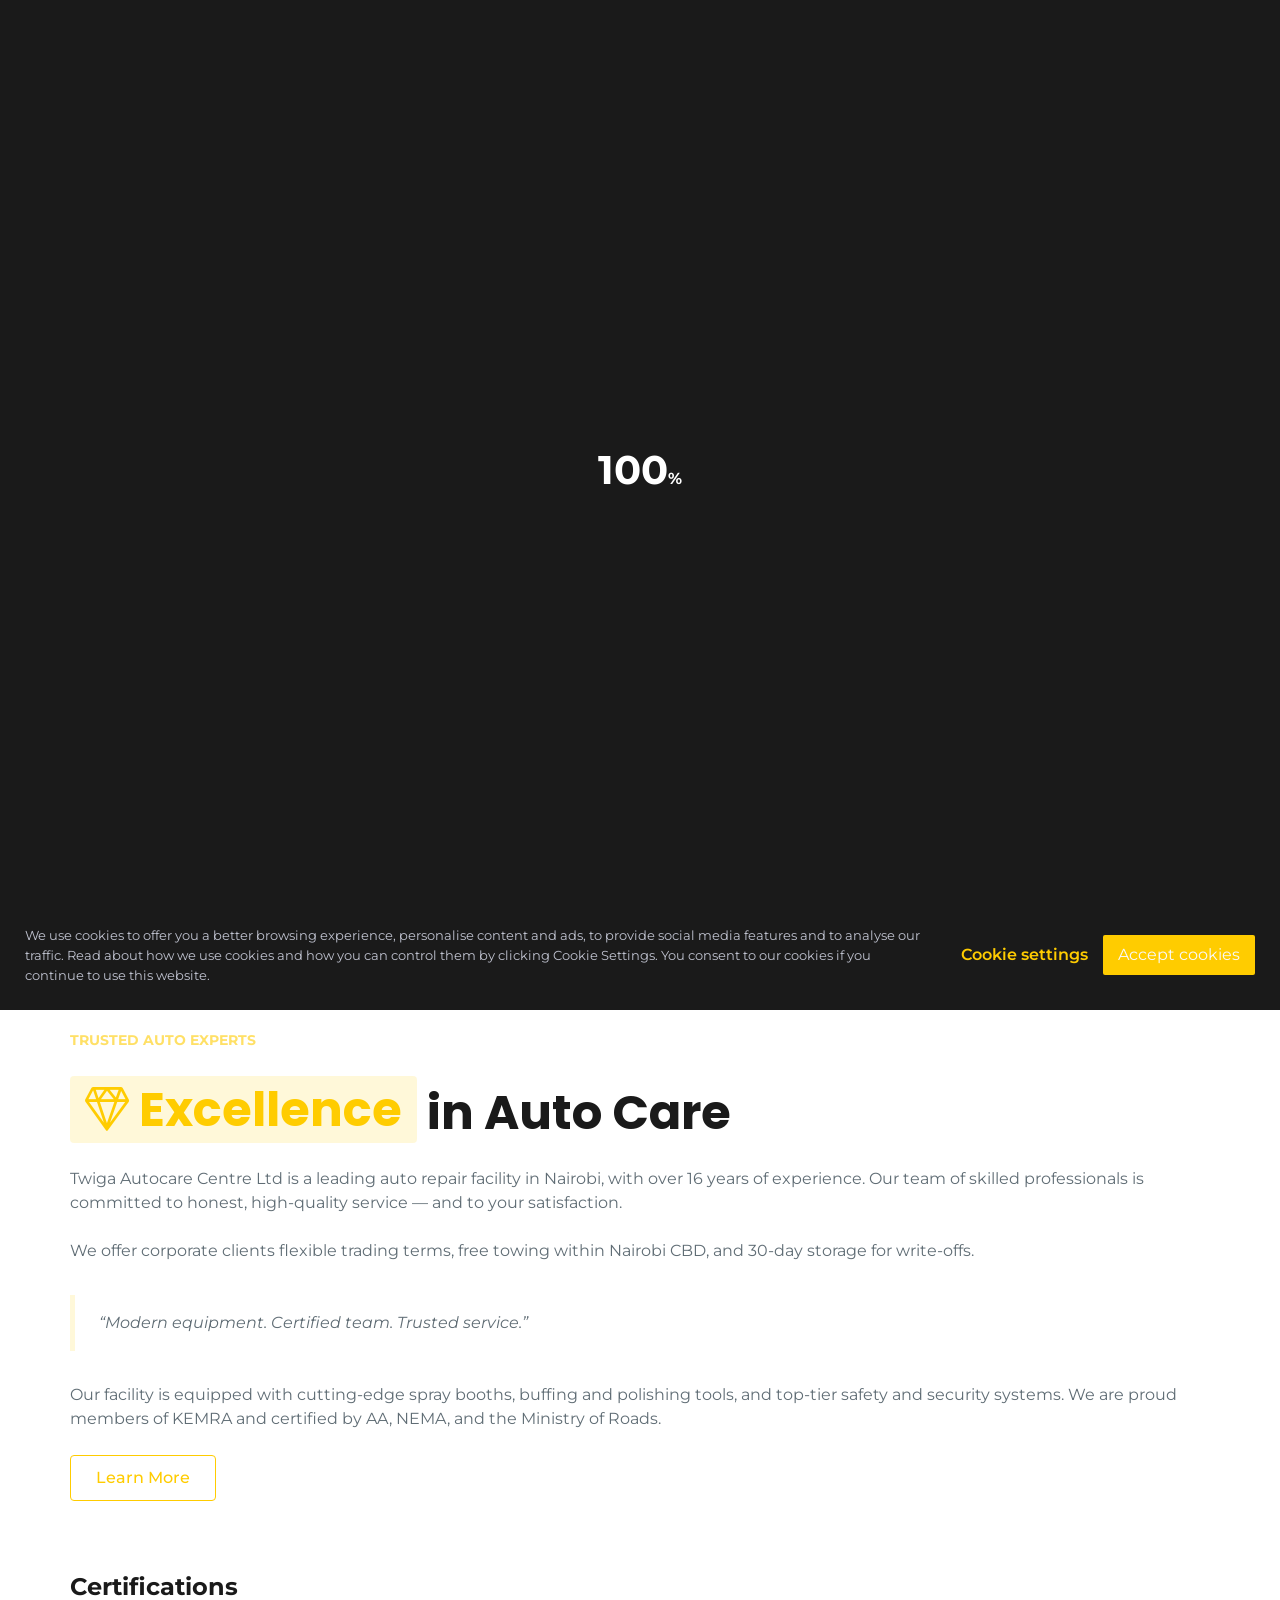
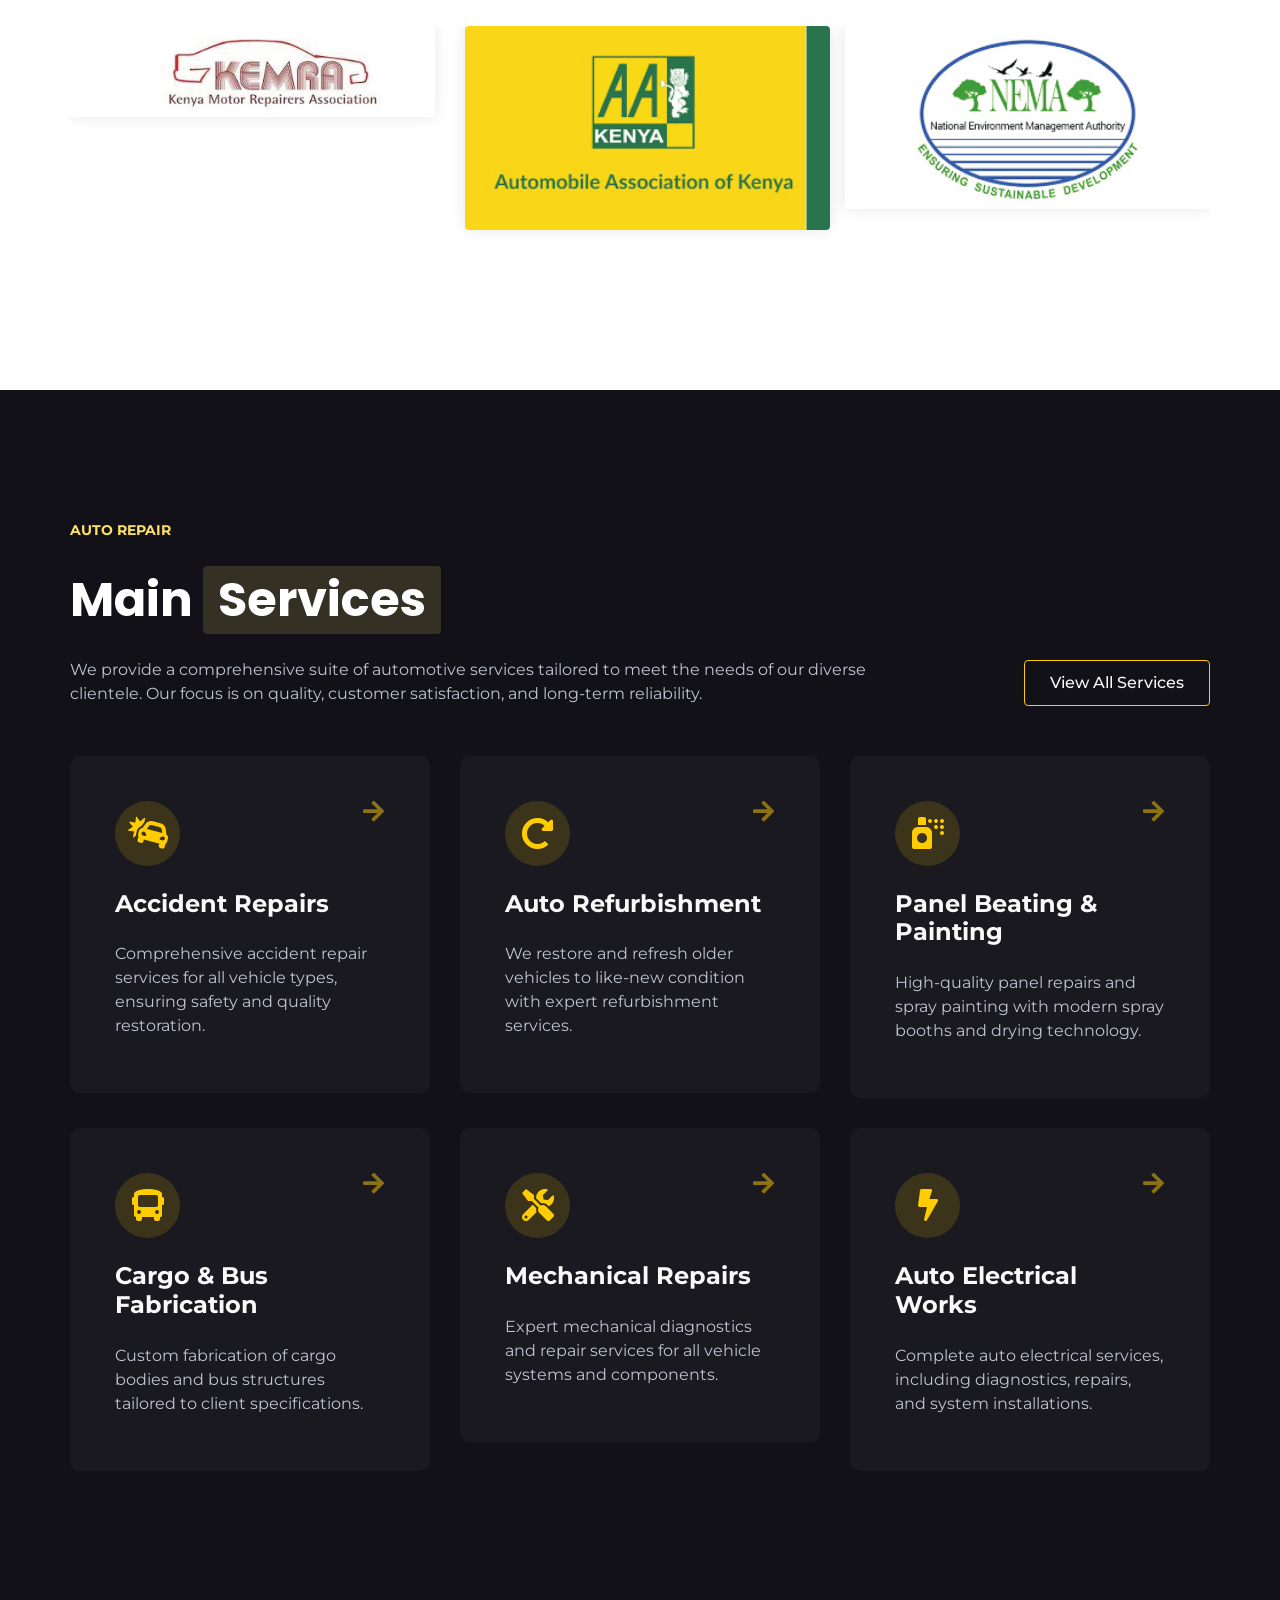
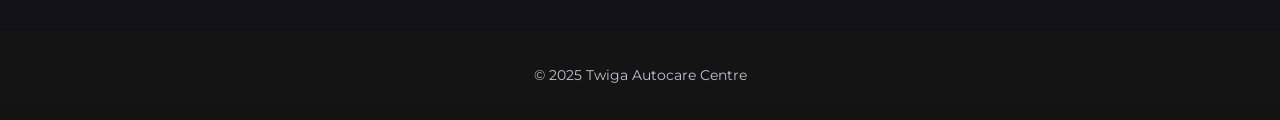
==== index.html @ 1571848a "Changed root link" ====
<!DOCTYPE html>

<html lang="en">

<head>

 <!-- ==============================================
        Basic Page Needs
        =============================================== -->
 <meta charset="utf-8">
 <meta http-equiv="x-ua-compatible" content="ie=edge">
 <meta name="viewport" content="width=device-width, initial-scale=1">

 <!--[if IE]><meta http-equiv="x-ua-compatible" content="IE=9" /><![endif]-->

 <title>Twiga Autocare Centre</title>

 <meta name="description" content="Business, Consulting, Finance, Insurance, Startup and Technology">
 <meta name="subject" content="Business, Consulting, Finance, Insurance, Startup and Technology">
 <meta name="author" content="Codings">

 <!-- ==============================================
        Favicons
        =============================================== -->
 <link rel="shortcut icon" href="assets/images/logo/favicon.png">
 <link rel="apple-touch-icon" href="assets/images/apple-touch-icon.png">
 <link rel="apple-touch-icon" sizes="72x72" href="assets/images/apple-touch-icon-72x72.png">
 <link rel="apple-touch-icon" sizes="114x114" href="assets/images/apple-touch-icon-114x114.png">

 <!-- ==============================================
        Vendor Stylesheet
        =============================================== -->
 <link rel="stylesheet" href="assets/css/bootstrap.min.css">
 <link rel="stylesheet" href="assets/css/slider.min.css">
 <link rel="stylesheet" href="assets/css/main.css">
 <link rel="stylesheet" href="assets/css/icons.min.css">
 <link rel="stylesheet" href="assets/css/icons-fa.min.css">
 <link rel="stylesheet" href="assets/css/animation.min.css">
 <link rel="stylesheet" href="assets/css/gallery.min.css">
 <link rel="stylesheet" href="assets/css/cookie-notice.min.css">

 <!-- ==============================================
        Custom Stylesheet
        =============================================== -->
 <link rel="stylesheet" href="assets/css/default.css">

 <!-- ==============================================
        Theme Color
        =============================================== -->
 <meta name="theme-color" content="#21333e">

 <!-- ==============================================
        Theme Settings
        =============================================== -->
 <style>
  :root {
   --hero-bg-color: #080d10;

   --section-1-bg-color: #ffffff;
   --section-2-bg-color: #111117;
   --section-3-bg-color: #eef4ed;
   --section-4-bg-color: #111117;
   --section-4-bg-image: url('../../assets/images/bg-10.jpg');
   --section-5-bg-color: #111117;
   --section-6-bg-color: #ffffff;
  }
 </style>

</head>

<body class="home">

 <!-- Preloader -->
 <div id="preloader" data-timeout="2000" class="odd preloader counter">
  <div data-aos="fade-up" data-aos-delay="500" class="row justify-content-center text-center items">
   <div data-percent="100" class="radial">
    <span></span>
   </div>
  </div>
 </div>

 <!-- Header -->
 <header id="header">

  <!-- Top Navbar -->
  <nav class="navbar navbar-expand top">
   <div class="container header">

    <!-- Navbar Items [left] -->
    <ul class="navbar-nav">
     <li class="nav-item">
      <a href="#" class="nav-link pl-0"><i class="fas fa-clock mr-2"></i>Open Hours: Mon - Fri -> 8:00 - 17:00 | Sat -> 8:00 - 12:00</a>
     </li>
    </ul>

    <!-- Nav holder -->
    <div class="ml-auto"></div>

    <!-- Navbar Items [right] -->
    <ul class="navbar-nav">
     <li class="nav-item">
      <a href="#" class="nav-link"><i class="fas fa-phone-alt mr-2"></i>0726 572 620 / 0739 260 360</a>
     </li>
     <li class="nav-item">
      <a href="#" class="nav-link"><i class="fas fa-envelope mr-2"></i>twigaautocarecentre@gmail.com</a>
     </li>
    </ul>

    <!-- Navbar Icons -->
    <ul class="navbar-nav icons">
     <li class="nav-item social">
      <a href="#" class="nav-link"><i class="fab fa-facebook-f"></i></a>
     </li>
     <li class="nav-item social">
      <a href="#" class="nav-link"><i class="fab fa-twitter"></i></a>
     </li>
     <li class="nav-item social">
      <a href="#" class="nav-link pr-0"><i class="fab fa-linkedin-in"></i></a>
     </li>
    </ul>

   </div>
  </nav>

  <!-- Navbar -->
  <nav class="navbar navbar-expand navbar-fixed sub">
   <div class="container header">

    <!-- Navbar Brand-->
    <a class="navbar-brand" href="index.html">
     <!--
                        <span class="brand">
                            <span class="featured">
                                <span class="first">TWIGA</span>
                            </span>
                            <span class="last">AUTO</span>
                        </span> -->


     <img src="assets/images/logo/logo-white.svg" alt="Twiga">

    </a>

    <!-- Nav holder -->
    <div class="ml-auto"></div>

    <!-- Navbar Items -->
    <ul class="navbar-nav items">
     <li class="nav-item">
      <a href="index.html" class="nav-link">Home</a>
     </li>
     <li class="nav-item">
      <a href="services.html" class="nav-link">Services</a>
     </li>
     <li class="nav-item">
      <a href="about.html" class="nav-link">About</a>
     </li>
     <li class="nav-item">
      <a href="gallery.html" class="nav-link">Gallery</a>
     </li>
     <li class="nav-item">
      <a href="contact.html" class="nav-link">Contact</a>
     </li>

    </ul>

    <!-- Navbar Toggle -->
    <ul class="navbar-nav toggle">
     <li class="nav-item">
      <a href="#" class="nav-link" data-toggle="modal" data-target="#menu">
       <i class="icon-menu m-0"></i>
      </a>
     </li>
    </ul>

   </div>
  </nav>

 </header>

 <!-- Hero -->
 <section id="slider" class="hero p-0 odd">
  <div class="swiper-container no-slider animation slider-h-100 slider-h-auto">
   <div class="swiper-wrapper">

    <!-- Item 1 -->
    <div class="swiper-slide slide-center">

     <!-- Media -->
     <img src="assets/images/home/05.jpg" alt="Full Image" class="full-image" data-mask="50">

     <div class="slide-content row">
      <div class="col-12 d-flex justify-content-start inner">
       <div class="left text-left">

        <!-- Content -->
        <h1 data-aos="zoom-in" data-aos-delay="2000" class="title effect-static-text">
         <span class="pre-title m-0">Driven by Integrity. Powered by Expertise.</span>
         Expert Auto Care Since 2007
        </h1>
        <p data-aos="zoom-in" data-aos-delay="2400" class="description bigger">Twiga Autocare delivers honest, professional repairs to keep your vehicle running at its best.</p>

        <!-- Action --><!--
                                    <div data-aos="fade-up" data-aos-delay="2800" class="buttons">
                                        <div class="d-sm-inline-flex">
                                            <!-- <a href="#contact" class="smooth-anchor mt-4 btn primary-button">GET IN TOUCH</a> 
                                            <a href="#single" class="smooth-anchor ml-sm-4 mt-4 btn outline-button">READ MORE</a>
                                        </div>
                                    </div> -->
       </div>
      </div>
     </div>
    </div>

   </div>
  </div>
 </section>

 <section id="single" class="section-1 single">
  <div class="container">
   <div class="row">

    <!-- Main Content -->
    <div class="col-12 col-lg-12 p-0 text">
     <div class="row intro m-0">
      <div class="col-12">
       <span class="pre-title m-0">Trusted Auto Experts</span>
       <div class="title-icon">
        <h2><span class="featured"><span><i class="icon icon-diamond"></i>Excellence</span></span> in Auto Care</h2>
       </div>
      </div>
     </div>
     <div class="row">
      <div class="col-12 align-self-center">
       <p>Twiga Autocare Centre Ltd is a leading auto repair facility in Nairobi, with over 16 years of experience. Our team of skilled professionals is committed to honest, high-quality service — and to your satisfaction.</p>

       <p>We offer corporate clients flexible trading terms, free towing within Nairobi CBD, and 30-day storage for write-offs.</p>

       <blockquote>“Modern equipment. Certified team. Trusted service.”</blockquote>

       <p>Our facility is equipped with cutting-edge spray booths, buffing and polishing tools, and top-tier safety and security systems. We are proud members of KEMRA and certified by AA, NEMA, and the Ministry of Roads.</p>

       <a href="about.html" class="btn outline-button">Learn More</a>
      </div>
     </div>
    </div>

   </div>

   <!-- Certifications Section - Below Main Content -->
   <div class="row certifications mt-5">
    <div class="col-12">
     <h4 class="title">Certifications</h4>
     <div class="gallery row justify-content-center">
      <a class="col-6 col-md-4 pl-0 item" href="assets/images/partners/01.png">
       <img src="assets/images/partners/01.png" alt="Certificate" class="w-100">
      </a>
      <a class="col-6 col-md-4 pr-0 item" href="assets/images/partners/02.png">
       <img src="assets/images/partners/02.png" alt="Certificate" class="w-100">
      </a>
      <a class="col-6 col-md-4 pr-0 item" href="assets/images/partners/03.png">
       <img src="assets/images/partners/03.png" alt="Certificate" class="w-100">
      </a>
     </div>
    </div>
   </div>
  </div>
 </section>

 <!--Partners--> <!--
<section id="partners" class="section-4 partners">
            <div class="overflow-holder">
                <div class="container">
                    <div class="swiper-container min-slider swiper-container-initialized swiper-container-horizontal">
                        <div class="swiper-wrapper" style="transform: translate3d(-197.5px, 0px, 0px); transition-duration: 0ms;">
                            <div class="swiper-slide slide-center item swiper-slide-prev" style="width: 182.5px; margin-right: 15px;">
                                <img src="assets/images/partners/01.png" class="fit-image" alt="Fit Image">
                            </div>
                            <div class="swiper-slide slide-center item swiper-slide-active" style="width: 182.5px; margin-right: 15px;">
                                <img src="assets/images/partners/02.png" class="fit-image" alt="Fit Image">
                            </div>
                            <div class="swiper-slide slide-center item swiper-slide-next" style="width: 182.5px; margin-right: 15px;">
                                <img src="assets/images/partners/03.png" class="fit-image" alt="Fit Image">
                            </div>
                        </div>
                    <span class="swiper-notification" aria-live="assertive" aria-atomic="true"></span></div>
                </div>
            </div>
        </section> -->

 <!-- Services -->
 <section id="features" class="section-2 odd features offers">
  <div class="container">
   <div class="row intro">
    <div class="col-12 col-md-9 align-self-center text-center text-md-left">
     <span class="pre-title m-auto ml-md-0">Auto Repair</span>
     <h2>Main <span class="featured"><span>Services</span></span></h2>
     <p>We provide a comprehensive suite of automotive services tailored to meet the needs of our diverse clientele. Our focus is on quality, customer satisfaction, and long-term reliability.</p>
    </div>
    <div class="col-12 col-md-3 align-self-end">
     <a href="services.html" class="btn mx-auto mr-md-0 ml-md-auto outline-button">View All Services</a>
    </div>
   </div>
   <div class="row justify-content-center items">
    <div class="col-12 col-md-6 col-lg-4 item">
     <div class="card">
      <i class="icon featured fas fa-car-crash"></i>
      <h4>Accident Repairs</h4>
      <p>Comprehensive accident repair services for all vehicle types, ensuring safety and quality restoration.</p>
      <a href="services.html"><i class="btn-icon pulse fas fa-arrow-right"></i></a>
     </div>
    </div>
    <div class="col-12 col-md-6 col-lg-4 item">
     <div class="card">
      <i class="icon featured fas fa-redo-alt"></i>
      <h4>Auto Refurbishment</h4>
      <p>We restore and refresh older vehicles to like-new condition with expert refurbishment services.</p>
      <a href="services.html"><i class="btn-icon pulse fas fa-arrow-right"></i></a>
     </div>
    </div>
    <div class="col-12 col-md-6 col-lg-4 item">
     <div class="card">
      <i class="icon featured fas fa-spray-can"></i>
      <h4>Panel Beating & Painting</h4>
      <p>High-quality panel repairs and spray painting with modern spray booths and drying technology.</p>
      <a href="services.html"><i class="btn-icon pulse fas fa-arrow-right"></i></a>
     </div>
    </div>
    <div class="col-12 col-md-6 col-lg-4 item">
     <div class="card">
      <i class="icon featured fas fa-bus"></i>
      <h4>Cargo & Bus Fabrication</h4>
      <p>Custom fabrication of cargo bodies and bus structures tailored to client specifications.</p>
      <a href="services.html"><i class="btn-icon pulse fas fa-arrow-right"></i></a>
     </div>
    </div>
    <div class="col-12 col-md-6 col-lg-4 item">
     <div class="card">
      <i class="icon featured fas fa-tools"></i>
      <h4>Mechanical Repairs</h4>
      <p>Expert mechanical diagnostics and repair services for all vehicle systems and components.</p>
      <a href="services.html"><i class="btn-icon pulse fas fa-arrow-right"></i></a>
     </div>
    </div>
    <div class="col-12 col-md-6 col-lg-4 item">
     <div class="card">
      <i class="icon featured fas fa-bolt"></i>
      <h4>Auto Electrical Works</h4>
      <p>Complete auto electrical services, including diagnostics, repairs, and system installations.</p>
      <a href="services.html"><i class="btn-icon pulse fas fa-arrow-right"></i></a>
     </div>
    </div>
   </div>
  </div>
 </section>



 <!-- Footer -->
 <footer>
  <!-- Copyright -->
  <section id="copyright" class="p-3 odd copyright">
   <div class="container">
    <div class="row">
     <div class="col-12 p-3 text-center">
      <p>© 2025 Twiga Autocare Centre</p>
     </div>
    </div>
   </div>
  </section>

 </footer>

 <!-- Modal [responsive menu] -->
 <div id="menu" class="p-0 modal fade" role="dialog" aria-labelledby="menu" aria-hidden="true">
  <div class="modal-dialog modal-dialog-slideout" role="document">
   <div class="modal-content full">
    <div class="modal-header" data-dismiss="modal">
     <i class="icon-close fas fa-arrow-right"></i>
    </div>
    <div class="menu modal-body">
     <div class="row w-100">
      <div class="items p-0 col-12 text-center">
       <!-- Append [navbar] -->
      </div>
      <div class="contacts p-0 col-12 text-center">
       <!-- Append [navbar] -->
      </div>
     </div>
    </div>
   </div>
  </div>
 </div>

 <!-- Scroll [to top] -->
 <div id="scroll-to-top" class="scroll-to-top">
  <a href="#header" class="smooth-anchor">
   <i class="fas fa-arrow-up"></i>
  </a>
 </div>

 <!-- ==============================================
        Vendor Scripts
        =============================================== -->
 <script src="assets/js/jquery.min.js"></script>
 <script src="assets/js/jquery.easing.min.js"></script>
 <script src="assets/js/jquery.inview.min.js"></script>
 <script src="assets/js/popper.min.js"></script>
 <script src="assets/js/bootstrap.min.js"></script>
 <script src="assets/js/ponyfill.min.js"></script>
 <script src="assets/js/slider.min.js"></script>
 <script src="assets/js/animation.min.js"></script>
 <script src="assets/js/progress-radial.min.js"></script>
 <script src="assets/js/bricklayer.min.js"></script>
 <script src="assets/js/gallery.min.js"></script>
 <script src="assets/js/shuffle.min.js"></script>
 <script src="assets/js/cookie-notice.min.js"></script>
 <script src="assets/js/particles.min.js"></script>
 <script src="assets/js/main.js"></script>

</body>

</html>
</body>

</html>
---- assets/css/slider.min.css ----
@font-face{font-family:swiper-icons;src:url("data:application/font-woff;charset=utf-8;base64, [base64]//wADZ2x5ZgAAAywAAADMAAAD2MHtryVoZWFkAAABbAAAADAAAAA2E2+eoWhoZWEAAAGcAAAAHwAAACQC9gDzaG10eAAAAigAAAAZAAAArgJkABFsb2NhAAAC0AAAAFoAAABaFQAUGG1heHAAAAG8AAAAHwAAACAAcABAbmFtZQAAA/gAAAE5AAACXvFdBwlwb3N0AAAFNAAAAGIAAACE5s74hXjaY2BkYGAAYpf5Hu/j+W2+MnAzMYDAzaX6QjD6/4//Bxj5GA8AuRwMYGkAPywL13jaY2BkYGA88P8Agx4j+/8fQDYfA1AEBWgDAIB2BOoAeNpjYGRgYNBh4GdgYgABEMnIABJzYNADCQAACWgAsQB42mNgYfzCOIGBlYGB0YcxjYGBwR1Kf2WQZGhhYGBiYGVmgAFGBiQQkOaawtDAoMBQxXjg/wEGPcYDDA4wNUA2CCgwsAAAO4EL6gAAeNpj2M0gyAACqxgGNWBkZ2D4/wMA+xkDdgAAAHjaY2BgYGaAYBkGRgYQiAHyGMF8FgYHIM3DwMHABGQrMOgyWDLEM1T9/w8UBfEMgLzE////P/5//f/V/xv+r4eaAAeMbAxwIUYmIMHEgKYAYjUcsDAwsLKxc3BycfPw8jEQA/[base64]/uznmfPFBNODM2K7MTQ45YEAZqGP81AmGGcF3iPqOop0r1SPTaTbVkfUe4HXj97wYE+yNwWYxwWu4v1ugWHgo3S1XdZEVqWM7ET0cfnLGxWfkgR42o2PvWrDMBSFj/IHLaF0zKjRgdiVMwScNRAoWUoH78Y2icB/yIY09An6AH2Bdu/UB+yxopYshQiEvnvu0dURgDt8QeC8PDw7Fpji3fEA4z/PEJ6YOB5hKh4dj3EvXhxPqH/SKUY3rJ7srZ4FZnh1PMAtPhwP6fl2PMJMPDgeQ4rY8YT6Gzao0eAEA409DuggmTnFnOcSCiEiLMgxCiTI6Cq5DZUd3Qmp10vO0LaLTd2cjN4fOumlc7lUYbSQcZFkutRG7g6JKZKy0RmdLY680CDnEJ+UMkpFFe1RN7nxdVpXrC4aTtnaurOnYercZg2YVmLN/d/gczfEimrE/fs/bOuq29Zmn8tloORaXgZgGa78yO9/cnXm2BpaGvq25Dv9S4E9+5SIc9PqupJKhYFSSl47+Qcr1mYNAAAAeNptw0cKwkAAAMDZJA8Q7OUJvkLsPfZ6zFVERPy8qHh2YER+3i/BP83vIBLLySsoKimrqKqpa2hp6+jq6RsYGhmbmJqZSy0sraxtbO3sHRydnEMU4uR6yx7JJXveP7WrDycAAAAAAAH//wACeNpjYGRgYOABYhkgZgJCZgZNBkYGLQZtIJsFLMYAAAw3ALgAeNolizEKgDAQBCchRbC2sFER0YD6qVQiBCv/H9ezGI6Z5XBAw8CBK/m5iQQVauVbXLnOrMZv2oLdKFa8Pjuru2hJzGabmOSLzNMzvutpB3N42mNgZGBg4GKQYzBhYMxJLMlj4GBgAYow/P/PAJJhLM6sSoWKfWCAAwDAjgbRAAB42mNgYGBkAIIbCZo5IPrmUn0hGA0AO8EFTQAA") format("woff");font-weight:400;font-style:normal}:root{--swiper-theme-color:#007aff}.swiper-container{margin-left:auto;margin-right:auto;position:relative;overflow:hidden;list-style:none;padding:0;z-index:1}.swiper-container-vertical>.swiper-wrapper{flex-direction:column}.swiper-wrapper{position:relative;width:100%;height:100%;z-index:1;display:flex;transition-property:transform;box-sizing:content-box}.swiper-container-android .swiper-slide,.swiper-wrapper{transform:translate3d(0px,0,0)}.swiper-container-multirow>.swiper-wrapper{flex-wrap:wrap}.swiper-container-multirow-column>.swiper-wrapper{flex-wrap:wrap;flex-direction:column}.swiper-container-free-mode>.swiper-wrapper{transition-timing-function:ease-out;margin:0 auto}.swiper-slide{flex-shrink:0;width:100%;height:100%;position:relative;transition-property:transform}.swiper-slide-invisible-blank{visibility:hidden}.swiper-container-autoheight,.swiper-container-autoheight .swiper-slide{height:auto}.swiper-container-autoheight .swiper-wrapper{align-items:flex-start;transition-property:transform,height}.swiper-container-3d{perspective:1200px}.swiper-container-3d .swiper-cube-shadow,.swiper-container-3d .swiper-slide,.swiper-container-3d .swiper-slide-shadow-bottom,.swiper-container-3d .swiper-slide-shadow-left,.swiper-container-3d .swiper-slide-shadow-right,.swiper-container-3d .swiper-slide-shadow-top,.swiper-container-3d .swiper-wrapper{transform-style:preserve-3d}.swiper-container-3d .swiper-slide-shadow-bottom,.swiper-container-3d .swiper-slide-shadow-left,.swiper-container-3d .swiper-slide-shadow-right,.swiper-container-3d .swiper-slide-shadow-top{position:absolute;left:0;top:0;width:100%;height:100%;pointer-events:none;z-index:10}.swiper-container-3d .swiper-slide-shadow-left{background-image:linear-gradient(to left,rgba(0,0,0,.5),rgba(0,0,0,0))}.swiper-container-3d .swiper-slide-shadow-right{background-image:linear-gradient(to right,rgba(0,0,0,.5),rgba(0,0,0,0))}.swiper-container-3d .swiper-slide-shadow-top{background-image:linear-gradient(to top,rgba(0,0,0,.5),rgba(0,0,0,0))}.swiper-container-3d .swiper-slide-shadow-bottom{background-image:linear-gradient(to bottom,rgba(0,0,0,.5),rgba(0,0,0,0))}.swiper-container-css-mode>.swiper-wrapper{overflow:auto;scrollbar-width:none;-ms-overflow-style:none}.swiper-container-css-mode>.swiper-wrapper::-webkit-scrollbar{display:none}.swiper-container-css-mode>.swiper-wrapper>.swiper-slide{scroll-snap-align:start start}.swiper-container-horizontal.swiper-container-css-mode>.swiper-wrapper{scroll-snap-type:x mandatory}.swiper-container-vertical.swiper-container-css-mode>.swiper-wrapper{scroll-snap-type:y mandatory}:root{--swiper-navigation-size:44px}.swiper-button-next,.swiper-button-prev{position:absolute;top:50%;width:calc(var(--swiper-navigation-size)/ 44 * 27);height:var(--swiper-navigation-size);margin-top:calc(-1 * var(--swiper-navigation-size)/ 2);z-index:10;cursor:pointer;display:flex;align-items:center;justify-content:center;color:var(--swiper-navigation-color,var(--swiper-theme-color))}.swiper-button-next.swiper-button-disabled,.swiper-button-prev.swiper-button-disabled{opacity:.35;cursor:auto;pointer-events:none}.swiper-button-next:after,.swiper-button-prev:after{font-family:swiper-icons;font-size:var(--swiper-navigation-size);text-transform:none!important;letter-spacing:0;text-transform:none;font-variant:initial}.swiper-button-prev,.swiper-container-rtl .swiper-button-next{left:10px;right:auto}.swiper-button-prev:after,.swiper-container-rtl .swiper-button-next:after{content:'prev'}.swiper-button-next,.swiper-container-rtl .swiper-button-prev{right:10px;left:auto}.swiper-button-next:after,.swiper-container-rtl .swiper-button-prev:after{content:'next'}.swiper-button-next.swiper-button-white,.swiper-button-prev.swiper-button-white{--swiper-navigation-color:#ffffff}.swiper-button-next.swiper-button-black,.swiper-button-prev.swiper-button-black{--swiper-navigation-color:#000000}.swiper-button-lock{display:none}.swiper-pagination{position:absolute;text-align:center;transition:.3s opacity;transform:translate3d(0,0,0);z-index:10}.swiper-pagination.swiper-pagination-hidden{opacity:0}.swiper-container-horizontal>.swiper-pagination-bullets,.swiper-pagination-custom,.swiper-pagination-fraction{bottom:10px;left:0;width:100%}.swiper-pagination-bullets-dynamic{overflow:hidden;font-size:0}.swiper-pagination-bullets-dynamic .swiper-pagination-bullet{transform:scale(.33);position:relative}.swiper-pagination-bullets-dynamic .swiper-pagination-bullet-active{transform:scale(1)}.swiper-pagination-bullets-dynamic .swiper-pagination-bullet-active-main{transform:scale(1)}.swiper-pagination-bullets-dynamic .swiper-pagination-bullet-active-prev{transform:scale(.66)}.swiper-pagination-bullets-dynamic .swiper-pagination-bullet-active-prev-prev{transform:scale(.33)}.swiper-pagination-bullets-dynamic .swiper-pagination-bullet-active-next{transform:scale(.66)}.swiper-pagination-bullets-dynamic .swiper-pagination-bullet-active-next-next{transform:scale(.33)}.swiper-pagination-bullet{width:8px;height:8px;display:inline-block;border-radius:100%;background:#000;opacity:.2}button.swiper-pagination-bullet{border:none;margin:0;padding:0;box-shadow:none;-webkit-appearance:none;-moz-appearance:none;appearance:none}.swiper-pagination-clickable .swiper-pagination-bullet{cursor:pointer}.swiper-pagination-bullet-active{opacity:1;background:var(--swiper-pagination-color,var(--swiper-theme-color))}.swiper-container-vertical>.swiper-pagination-bullets{right:10px;top:50%;transform:translate3d(0px,-50%,0)}.swiper-container-vertical>.swiper-pagination-bullets .swiper-pagination-bullet{margin:6px 0;display:block}.swiper-container-vertical>.swiper-pagination-bullets.swiper-pagination-bullets-dynamic{top:50%;transform:translateY(-50%);width:8px}.swiper-container-vertical>.swiper-pagination-bullets.swiper-pagination-bullets-dynamic .swiper-pagination-bullet{display:inline-block;transition:.2s transform,.2s top}.swiper-container-horizontal>.swiper-pagination-bullets .swiper-pagination-bullet{margin:0 4px}.swiper-container-horizontal>.swiper-pagination-bullets.swiper-pagination-bullets-dynamic{left:50%;transform:translateX(-50%);white-space:nowrap}.swiper-container-horizontal>.swiper-pagination-bullets.swiper-pagination-bullets-dynamic .swiper-pagination-bullet{transition:.2s transform,.2s left}.swiper-container-horizontal.swiper-container-rtl>.swiper-pagination-bullets-dynamic .swiper-pagination-bullet{transition:.2s transform,.2s right}.swiper-pagination-progressbar{background:rgba(0,0,0,.25);position:absolute}.swiper-pagination-progressbar .swiper-pagination-progressbar-fill{background:var(--swiper-pagination-color,var(--swiper-theme-color));position:absolute;left:0;top:0;width:100%;height:100%;transform:scale(0);transform-origin:left top}.swiper-container-rtl .swiper-pagination-progressbar .swiper-pagination-progressbar-fill{transform-origin:right top}.swiper-container-horizontal>.swiper-pagination-progressbar,.swiper-container-vertical>.swiper-pagination-progressbar.swiper-pagination-progressbar-opposite{width:100%;height:4px;left:0;top:0}.swiper-container-horizontal>.swiper-pagination-progressbar.swiper-pagination-progressbar-opposite,.swiper-container-vertical>.swiper-pagination-progressbar{width:4px;height:100%;left:0;top:0}.swiper-pagination-white{--swiper-pagination-color:#ffffff}.swiper-pagination-black{--swiper-pagination-color:#000000}.swiper-pagination-lock{display:none}.swiper-scrollbar{border-radius:10px;position:relative;background:rgba(0,0,0,.1)}.swiper-container-horizontal>.swiper-scrollbar{position:absolute;left:1%;bottom:3px;z-index:50;height:5px;width:98%}.swiper-container-vertical>.swiper-scrollbar{position:absolute;right:3px;top:1%;z-index:50;width:5px;height:98%}.swiper-scrollbar-drag{height:100%;width:100%;position:relative;background:rgba(0,0,0,.5);border-radius:10px;left:0;top:0}.swiper-scrollbar-cursor-drag{cursor:move}.swiper-scrollbar-lock{display:none}.swiper-zoom-container{width:100%;height:100%;display:flex;justify-content:center;align-items:center;text-align:center}.swiper-zoom-container>canvas,.swiper-zoom-container>img,.swiper-zoom-container>svg{max-width:100%;max-height:100%;object-fit:contain}.swiper-slide-zoomed{cursor:move}.swiper-lazy-preloader{width:42px;height:42px;position:absolute;left:50%;top:50%;margin-left:-21px;margin-top:-21px;z-index:10;transform-origin:50%;animation:swiper-preloader-spin 1s infinite linear;box-sizing:border-box;border:4px solid var(--swiper-preloader-color,var(--swiper-theme-color));border-radius:50%;border-top-color:transparent}.swiper-lazy-preloader-white{--swiper-preloader-color:#fff}.swiper-lazy-preloader-black{--swiper-preloader-color:#000}@keyframes swiper-preloader-spin{100%{transform:rotate(360deg)}}.swiper-container .swiper-notification{position:absolute;left:0;top:0;pointer-events:none;opacity:0;z-index:-1000}.swiper-container-fade.swiper-container-free-mode .swiper-slide{transition-timing-function:ease-out}.swiper-container-fade .swiper-slide{pointer-events:none;transition-property:opacity}.swiper-container-fade .swiper-slide .swiper-slide{pointer-events:none}.swiper-container-fade .swiper-slide-active,.swiper-container-fade .swiper-slide-active .swiper-slide-active{pointer-events:auto}.swiper-container-cube{overflow:visible}.swiper-container-cube .swiper-slide{pointer-events:none;-webkit-backface-visibility:hidden;backface-visibility:hidden;z-index:1;visibility:hidden;transform-origin:0 0;width:100%;height:100%}.swiper-container-cube .swiper-slide .swiper-slide{pointer-events:none}.swiper-container-cube.swiper-container-rtl .swiper-slide{transform-origin:100% 0}.swiper-container-cube .swiper-slide-active,.swiper-container-cube .swiper-slide-active .swiper-slide-active{pointer-events:auto}.swiper-container-cube .swiper-slide-active,.swiper-container-cube .swiper-slide-next,.swiper-container-cube .swiper-slide-next+.swiper-slide,.swiper-container-cube .swiper-slide-prev{pointer-events:auto;visibility:visible}.swiper-container-cube .swiper-slide-shadow-bottom,.swiper-container-cube .swiper-slide-shadow-left,.swiper-container-cube .swiper-slide-shadow-right,.swiper-container-cube .swiper-slide-shadow-top{z-index:0;-webkit-backface-visibility:hidden;backface-visibility:hidden}.swiper-container-cube .swiper-cube-shadow{position:absolute;left:0;bottom:0px;width:100%;height:100%;background:#000;opacity:.6;-webkit-filter:blur(50px);filter:blur(50px);z-index:0}.swiper-container-flip{overflow:visible}.swiper-container-flip .swiper-slide{pointer-events:none;-webkit-backface-visibility:hidden;backface-visibility:hidden;z-index:1}.swiper-container-flip .swiper-slide .swiper-slide{pointer-events:none}.swiper-container-flip .swiper-slide-active,.swiper-container-flip .swiper-slide-active .swiper-slide-active{pointer-events:auto}.swiper-container-flip .swiper-slide-shadow-bottom,.swiper-container-flip .swiper-slide-shadow-left,.swiper-container-flip .swiper-slide-shadow-right,.swiper-container-flip .swiper-slide-shadow-top{z-index:0;-webkit-backface-visibility:hidden;backface-visibility:hidden}
---- assets/css/main.css ----
/*----------------------------------------------
*
* [Main Stylesheet]
*
* Theme    : NEXGEN
* Version  : 1.0
* Author   : Codings
* Support  : codings.dev
* 
----------------------------------------------*/

/*----------------------------------------------
*
* [Font Import]
*
* Poppins : https://fonts.google.com
* Montserrat : https://fonts.google.com
*
----------------------------------------------*/

@import url('https://fonts.googleapis.com/css2?family=Poppins:wght@800;900&display=swap');
@import url('https://fonts.googleapis.com/css2?family=Montserrat:wght@300;400;500;600;700&display=swap');

/*----------------------------------------------

[ALL CONTENTS]

1. Reset
2. General 
3. Section 
4. Helper Class
5. Header
6. Slider
7. Feature
8. Form and Field
9. List
10. Gallery
11. Footer
12. Modal
13. Miscellaneous
14. Keyframe
15. All Media Queries

----------------------------------------------*/

/*----------------------------------------------
1. Reset
HTML5 display-role reset for older browsers
----------------------------------------------*/

/* #region Reset */

html, body, div, span, applet, object, iframe, h1, h2, h3, h4, h5, h6, p, blockquote, pre, a, abbr, acronym, address, big, cite, code, del, dfn, em, img, ins, kbd, q, s, samp, small, strike, strong, sub, sup, tt, var, b, u, i, center, dl, dt, dd, ol, ul, li, fieldset, form, label, legend, table, caption, tbody, tfoot, thead, tr, th, td, article, aside, canvas, details, embed, figure, figcaption, footer, header, hgroup, menu, nav, output, ruby, section, summary, time, mark, audio, video {
	margin: 0;
	padding: 0;
	border: 0;
	font-size: 100%;
	vertical-align: baseline;
}

article, aside, details, figcaption, figure, footer, header, hgroup, menu, nav, section {
	display: block;
}

html {
    overflow-x: hidden;
    -webkit-overflow-scrolling: touch;
    -webkit-text-size-adjust: 100%;
}

body {
    width: 100%;
    height: 100%;
    background-color: var(--primary-bg-color);
    font-family: var(--p-font);
    color: var(--primary-p-color);
}

body.odd {
    background-color: var(--secondary-bg-color);
}

body .odd {
    color: var(--secondary-p-color);
}

ol, ul {
    padding-left: 20px;
    text-align: left;
}

ol {
    list-style: decimal;
}

ul {
    list-style: disc;
}

ul ul {
    list-style: circle;
}

pre {
    display: block;
    margin: 1rem 0;
    color: var(--primary-color);
}

code {
    display: inline;
    margin: 1rem 0;
    color: var(--primary-color);
}

blockquote, q {
    display: block;
    margin: 2rem 0;
    quotes: none;
    quotes: none;
    font-style: italic;
    padding: 1rem 1.5rem;
    border-left: 5px solid var(--primary-bg-color-3);
}

.text-center blockquote:not(.text-left),
.text-center q:not(.text-left) {
    border-top: 5px solid var(--primary-bg-color-3);
    border-bottom: 5px solid var(--primary-bg-color-3);
    border-left: none;
}

.text-right blockquote,
.text-right q {
    border-right: 5px solid var(--primary-bg-color-3);
    border-left: none;
}

.odd blockquote, q {
    border-color: var(--primary-color);
}

blockquote:before, blockquote:after, q:before, q:after {
    content: '';
    content: none;
}

blockquote p, q p {
    margin: 0;
}

.blockquote-footer {
    margin-top: 10px;
    font-size: 14px;
}

figure {
    margin-bottom: 1.5rem;
}

figcaption {
    margin-bottom: 1.5rem;
    font-style: italic;
    padding: 1rem 1.5rem;
    border-left: 5px solid var(--primary-bg-color-3);
}

.odd figcaption {
    border-left: 5px solid var(--secondary-bg-color-3);
}

table {
    border-collapse: collapse;
    border-spacing: 0;
}

/* #endregion Reset */

/*----------------------------------------------
2. General
----------------------------------------------*/

/* #region General */

::selection {
    background: rgba(166, 175, 189, 0.3);
}

::-moz-selection {
    background: rgba(166, 175, 189, 0.3);
}


*, *:after, *:before {
    -webkit-box-sizing: border-box;
    -moz-box-sizing: border-box;
    box-sizing: border-box;
}

a:not(.btn), a:link:not(.btn), a:visited:not(.btn), a:hover:not(.btn), a:active:not(.btn) {
    font-size: 1rem;
    font-weight: 400;
    line-height: 1.5;
    color: var(--primary-color);
    text-decoration: none;
}

a:not([href]),
a:not([href]):hover,
a:not([href]) i,
a:not([href]) i:hover {
    color: var(--primary-b-color);
}

p {
    margin: 1.5rem 0;
    font-size: var(--p-size);
    font-weight: var(--p-weight);
    line-height: 1.5;
}

p:first-child {
    margin-top: 0;
}

p:last-child {
    margin-bottom: 0;
}

h1,
.slide-content .title {
    margin-bottom: 1.5rem;
    font-size: var(--h1-size);
    font-weight: var(--h1-weight);
    line-height: 1.2;
    font-family: var(--h1-font);
    color: var(--primary-t-color);
    -ms-word-wrap: break-word;
    word-wrap: break-word;
}

.odd h1,
.odd .slide-content .title {
    color: var(--white-color);
}

h1 em,
.slide-content .title em {
    font-weight: 300;
    display: block;
    font-size: var(--h2-size);
}

h1 .featured {
    position: relative;
    display: inline-block;
    padding: 5px 15px;
    color: var(--primary-color);
}

.odd h1 .featured {
    color: var(--white-color);
}

h1 .featured:before {
    content: '';
    position: absolute;
    top: 0;
    left: 0;
    width: 100%;
    height: 100%;
    border-radius: 4px;
    background-color: var(--primary-color);
    opacity: 0.15;
}

h1 .featured span {
    position: relative;
}

h1 .featured.bottom {
    padding: 0;
}

h1 .featured.bottom:before {
    top: 50%;
    left: 3px;
    width: 100%;
    height: 42%;
    opacity: 0.15;
}

.odd h1 .featured.bottom:before {
    opacity: 0.5;
}

h1 .pre-title {
    position: relative;
    bottom: 10px;
    font-family: var(--p-font);
    font-size: 1rem;
    font-weight: 600;
}

.pre-title {
    width: fit-content;
    margin: auto;
    display: block;
    font-size: 0.9rem;
    font-weight: 700;
    text-transform: uppercase;
    color: var(--secondary-color);
}

h2 {
    margin: 1.5rem 0;
    font-size: var(--h2-size);
    font-weight: var(--h2-weight);
    line-height: 1.2;
    font-family: var(--h2-font);
    color: var(--primary-t-color);
    -ms-word-wrap: break-word;
    word-wrap: break-word;
}

h2 .featured {
    position: relative;
    display: inline-block;
    padding: 5px 15px;
    color: var(--primary-color);
}

.odd h2 .featured {
    color: var(--white-color);
}

h2 .featured:before {
    content: '';
    position: absolute;
    top: 0;
    left: 0;
    width: 100%;
    height: 100%;
    border-radius: 4px;
    background-color: var(--primary-color);
    opacity: 0.15;
}

.odd h2 .featured:before {
    background-color: var(--secondary-color);
}

h2 .featured span {
    position: relative;
}

h2 .featured.bottom {
    padding: 0;
}

h2 .featured.bottom:before {
    top: 50%;
    left: 3px;
    width: 100%;
    height: 42%;
    opacity: 0.15;
}

.odd h2 .featured.bottom:before {
    opacity: 0.5;
}

.title-icon {
    margin: 1.5rem 0;
}

.title-icon h2 .featured span {
    display: flex;
    align-items: center;
    justify-content: space-between;
}

.title-icon h2 .featured span .icon {
    margin-right: 10px;
}

.odd h2 {
    color: var(--white-color);
}

h3 {
    margin: 1.5rem 0;
    font-size: 2rem;
    font-weight: var(--h2-weight);
    line-height: 1.2;
    font-family: var(--h2-font);
    color: var(--primary-t-color);
    -ms-word-wrap: break-word;
    word-wrap: break-word;
}

.odd h3 {
    color: var(--white-color);
}

h4 {
    margin: 1.5rem 0;
    font-size: 1.5rem;
    font-weight: 700;
    line-height: 1.2;
    color: var(--primary-t-color);
    -ms-word-wrap: break-word;
    word-wrap: break-word;
}

h4 i {
    position: relative;
    display: inline-flex;
    vertical-align: baseline;
    font-size: 1.5rem;
    color: var(--primary-color);
}

.odd h4 {
    color: var(--secondary-t-color);
}

.odd h4 i {
    position: relative;
    color: var(--secondary-color);
}

h5 {
    margin: 1.5rem 0;
    font-size: 1.2rem;
    font-weight: var(--h2-weight);
    line-height: 1.2;
    font-family: var(--h2-font);
    color: var(--primary-t-color);
    -ms-word-wrap: break-word;
    word-wrap: break-word;
}

.odd h5 {
    color: var(--white-color);
}

h6 {
    margin: 1.5rem 0;
    font-size: 1rem;
    font-weight: var(--h2-weight);
    line-height: 1.2;
    font-family: var(--h2-font);
    color: var(--primary-t-color);
    -ms-word-wrap: break-word;
    word-wrap: break-word;
}

.odd h6 {
    color: var(--white-color);
}

b, strong {
    font-weight: 700;
}

li {
    margin: 0.5rem 0;
    font-size: 1rem;
    font-weight: 400;
    line-height: 1.5;
}

img {
    max-width: 100%;
    height: auto;
    vertical-align: middle;
}

table {
    border-collapse: separate;
    border-spacing: 10px;
}

table td {
    padding: 10px 0;
}

table th {
    padding: 10px 0;
}

dt {
    margin: 15px 0;
}

address {
    margin-bottom: 1rem;
}

form {
    width: 100%;
}

form label {
    width: 100%;
}

input, select {
    width: 100%;
    height: 44px;
    background: no-repeat;
    box-shadow: none;
    padding: 0.7rem 1rem;
    border-color: var(--primary-l-color);
    border-width: 1px;
    border-radius: 2px;
}

textarea {
    width: 100%;
    height: auto;
    background: no-repeat;
    box-shadow: none;
    padding: 0.7rem 1rem;
    border-color: var(--primary-l-color);
    border-width: 1px;
    border-radius: 2px;
}

input:focus, textarea:focus, select:focus {
    background: no-repeat;
    color: inherit;
    outline: none;
    border-color: inherit;
    box-shadow: none;
}

input {
    border-color: var(--primary-l-color);
    color: var(--primary-t-color);
}

input:focus {
    border-color: var(--primary-t-color);
    color: var(--primary-t-color);
}

input[type="radio"] {
    height: initial;
}

input[type="submit"] {
    border: 1px solid;
    padding: 2.5px 10px;
    display: block;
    width: fit-content;
    max-width: 200px;
    text-align: center;
    color: var(--primary-color);
}

input[type="submit"]:hover {
    background-color: var(--primary-color);
    color: var(--primary-b-color);
    border-color: var(--primary-color);
}

input[type=checkbox] {
    width: 20px;
    height: 20px;
}

textarea {
    height: 100px;
    resize: none;
    border-color: var(--primary-l-color);
    color: var(--primary-t-color);
}

textarea:focus {
    border-color: var(--primary-t-color);
    color: var(--primary-t-color);
}

select {
    -webkit-appearance: none;
    -moz-appearance: none;
    text-indent: 1px;
    text-overflow: '';
    line-height: 1.2;
    border-color: var(--primary-l-color);
    color: #6c757d;
}

select:focus {
    border-color: var(--primary-t-color);
    color: var(--primary-t-color);
}

select option {
    color: #2f323a;
}

hr {
    margin: 35px 0;
    border-top: 1px dashed var(--primary-l-color);
}

.odd hr {
    margin: 35px 15px;
    border-top: 1px dashed var(--secondary-l-color);
}

table {
    width: 100%;
}

tr:not(:last-child) {
    border-bottom: 1px solid;
    border-color: var(--primary-l-color);
}

.odd tr:not(:last-child) {
    border-bottom: 1px solid;
    border-color: var(--secondary-l-color);
}

td {
    padding: 10px 0;
}

/* #endregion General */

/*----------------------------------------------
3. Section
----------------------------------------------*/

/* #region Section */

section {
    position: relative;
    width: 100%;
    padding: 130px 0;
    background-size: cover;
    background-attachment: fixed;
    background-position: center;
}

section.hero       { background-color: var(--hero-bg-color); }
section.section-1  { background-color: var(--section-1-bg-color);  background-image: var(--section-1-bg-image); }
section.section-2  { background-color: var(--section-2-bg-color);  background-image: var(--section-2-bg-image); }
section.section-3  { background-color: var(--section-3-bg-color);  background-image: var(--section-3-bg-image); }
section.section-4  { background-color: var(--section-4-bg-color);  background-image: var(--section-4-bg-image); }
section.section-5  { background-color: var(--section-5-bg-color);  background-image: var(--section-5-bg-image); }
section.section-6  { background-color: var(--section-6-bg-color);  background-image: var(--section-6-bg-image); }
section.section-7  { background-color: var(--section-7-bg-color);  background-image: var(--section-7-bg-image); }
section.section-8  { background-color: var(--section-8-bg-color);  background-image: var(--section-8-bg-image); }
section.section-9  { background-color: var(--section-9-bg-color);  background-image: var(--section-9-bg-image); }
section.section-10 { background-color: var(--section-10-bg-color); background-image: var(--section-10-bg-image); }
section.section-11 { background-color: var(--section-11-bg-color); background-image: var(--section-11-bg-image); }
section.section-12 { background-color: var(--section-12-bg-color); background-image: var(--section-12-bg-image); }
section.section-13 { background-color: var(--section-13-bg-color); background-image: var(--section-13-bg-image); }
section.section-14 { background-color: var(--section-14-bg-color); background-image: var(--section-14-bg-image); }
section.section-15 { background-color: var(--section-15-bg-color); background-image: var(--section-15-bg-image); }

.footer {
    background-image: var(--footer-bg-image);
}

section.featured {
    position: relative;
}

section.featured:after {
    content: '';
    position: absolute;
    z-index: 1;
    top: calc(100% - 30px);
    left: calc(50% - 70px);
    width: 150px;
    height: 60px;
    background-image: url(../../assets/textures/bullets.png);
    background-size: cover;
    background-repeat: no-repeat;
    opacity: 0.25;
}

section.featured.right:before {
    content: '';
    position: absolute;
    z-index: 1;
    top: 100%;
    right: 0;
    width: 50%;
    border-bottom: 1px dashed var(--primary-l-color);
}

section.odd.featured.right:before {
    border-bottom: 1px dashed var(--secondary-l-color);
}

section.featured.left:before {
    content: '';
    position: absolute;
    z-index: 1;
    top: 100%;
    left: 0;
    width: 50%;
    border-bottom: 1px dashed var(--primary-l-color);
}

section.odd.featured.left:before {
    border-bottom: 1px dashed var(--secondary-l-color);
}

section.featured.all:before {
    content: '';
    position: absolute;
    z-index: 1;
    top: 100%;
    left: 0;
    width: 100%;
    border-bottom: 1px dashed var(--primary-l-color);
}

section.featured.right .odd:before {
    content: '';
    position: absolute;
    z-index: 1;
    top: calc(100% - 1px);
    right: 0;
    width: 50%;
    border-bottom: 1px dashed var(--secondary-l-color);
}

section.featured.left .odd:before {
    content: '';
    position: absolute;
    z-index: 1;
    top: calc(100% - 1px);
    left: 0;
    width: 50%;
    border-bottom: 1px dashed var(--secondary-l-color);
}

section.featured.all .odd:before {
    content: '';
    position: absolute;
    z-index: 1;
    top: calc(100% - 1px);
    left: 0;
    width: 100%;
    border-bottom: 1px dashed var(--secondary-l-color);
}

section.odd.featured.all:before {
    border-bottom: 1px dashed var(--secondary-l-color);
}

main {
    padding: 0;
}

aside {
    padding: 0;
}

.container {
    max-width: 1170px;
    padding: 0;
}

.container.header {
    max-width: 1140px;
}

.container.header.full {
    max-width: 100%;
}

.container.header.full-grid {
    max-width: 100%;
    margin: 0 5px;
}

.container.header.smaller {
    max-width: 940px;
}

.container.disabled {
    width: auto;
    max-width: 100%;
}

.container.disabled .content-inner {
    padding: 0;
}

.container.full {
    max-width: 100%;
}

.container.full-grid {
    padding: 0;
    max-width: calc(100% - 30px);
    margin: 0 15px;
}

.container.smaller {
    max-width: 970px;
}

.row {
    margin-left: 0;
    margin-right: 0;
}

.vh-100 {
    height: 100vh;
}

.vh-75 {
    height: 75vh;
}

.clearfix {
    display: block;
    content: "";
    clear: both;
}

.overflow-holder {
    overflow: hidden;
    margin-top: -25px;
    margin-bottom: -25px;
    padding-top: 25px;
    padding-bottom: 25px;
}

/* #endregion Section */

/*----------------------------------------------
4. Helper Class
----------------------------------------------*/

/* #region Helper Class */

.intro {
    margin-bottom: 50px;
}

.intro h1:first-child, .intro h2:first-child, .intro h3:first-child {
    margin-top: 0;
}

.intro .text-max-800 {
    margin-right: auto;
    margin-left: auto;
}

.blog-listing .items {
    margin-bottom: 30px;
}

.blog-listing .items .item {
    margin-bottom: 30px;
}

.blog-grid:not(.masonry) .items {
    margin-bottom: 30px;
}

.blog-grid:not(.masonry) .items .item {
    margin-bottom: 30px;
}

.blog-grid:not(.masonry) .items .item.sticky .card:before {
    top: -10px;
    right: 0;
    bottom: 0;
    left: -10px;position: absolute;
    z-index: -1;
    content: '';
    width: calc(50% + 10px);
    height: calc(50% + 10px);
    border: none;
    background-color: var(--primary-color);
    transition-timing-function: cubic-bezier(.25, .25, .75, .75);
    transition-duration: 0.4s;
    transition-property: opacity, transform;
}

.post-meta {
    margin: 35px 0 0;
}

.post-meta span {
    margin-right: 10px;
    display: inline-block;
    font-size: 1rem;
    color: var(--primary-color);
}

.post-meta i {
    width: 40px;
    height: 40px;
    margin-right: 5px;
    display: inline-block;
    background: var(--primary-bg-color-3);
    border-radius: 100px;
    text-align: center;
    line-height: 40px;
    font-size: 18px;
    color: var(--primary-color);
}

.post-holder {
    list-style: none;
    width: 100%;
    border-left: 5px solid var(--primary-bg-color-3);
    background-color: var(--primary-bg-color-2);
    padding: 25px;
    margin-top: 35px;
}

.posted-on a:not(.btn) {
    font-weight: 700;
}

.sidebar .item {
    margin-bottom: 50px;
}

.sidebar ol,
.sidebar ul {
    list-style: none;
    padding: 0;
}

.sidebar ol ol, .sidebar ul ul {
    padding: 15px;
}

.sidebar ul.children {
    padding: 0;
}

.sidebar .sub-menu {
    padding: 0;
}

.sidebar ul li:not(.nav-item):not(.list-group-item) {
    position: relative;
    padding-left: 0;
}

.sidebar ul ul li:not(.nav-item):not(.list-group-item) {
    padding-left: 20px;
}

.sidebar li:hover:before {
    background-color: var(--primary-color);
}

.sidebar ul li a:not(.btn) {
    color: inherit;
    overflow-wrap: break-word;
}

.sidebar ul li a:not(.btn):hover {
    color: var(--primary-color);
}

.sidebar .title {    
    width: 100%;
    margin-top: 0;
    list-style: none;
}

.list-group .list-group-item .icon {
    color: var(--primary-color);
    margin-right: 15px;
    display: flex;
    align-items: center;
    justify-content: center;
}

.highlights.image-right .image {
    position: absolute;
    top: 0;
    right: 0;
    height: 100%;
}

.highlights.image-left .image {
    position: absolute;
    top: 0;
    left: 0;
    height: 100%;
}

.highlights .items .item {
    margin-bottom: 35px;
}

.highlights .items .item:last-child {
    margin-bottom: 0;
}

.highlights p {
    white-space: pre-wrap;
}

.highlights .items .item .icon {
    color: var(--primary-color);
}

.offers .items .item {
    margin-bottom: 30px;
}

.offers .items .item .icon {
    margin: 0;
    color: var(--primary-color);
}

.offers .items .item .icon.featured {
    width: 65px;
    height: 65px;
    background: var(--primary-bg-color-3);
    border-radius: 100px;
    text-align: center;
    line-height: 65px;
    font-size: 32px;
}

.offers.secondary .items .item h4 {
    margin-top: 0;
}

.offers .card:hover .btn-icon {
    opacity: 1;
}

.images .image-over {
    margin-bottom: -1px;
    border-radius: 10px 10px 0 0;
}

.images .items .item .content {
    border-radius: 0 0 10px 10px;
    border: 1px solid rgba(0, 0, 0, 0.15);
}

.images .items .item .content p {
    margin: 1.5rem 0;
}

.team .items .item {
    margin-bottom: 50px;
}

.team .items h4 {
    margin: 0 0 10px;
}

.team .items p {
    margin: 10px 0;
    font-size: 14px;
    font-weight: 500;
}

.team .share-list .nav-item {
    margin: 0;
}

.team .items .share-list .nav-link {
    padding: 0;
}

.team .items .share-list .nav-link:hover i {
    opacity: 1;
}

.team .quote {
    width: 100%;
    height: auto;
    display: flex;
    align-items: center;
    justify-content: center;
    padding: 35px;
    background-color: var(--dark-grey-color);
    border-radius: 4px;
    color: var(--primary-bg-color-2);
}

.team .quote h4 {
    margin-top: 0;
    color: var(--white-color);
}

.team .quote p {
    opacity: 0.85;
}

.team .quote h5 {
    margin-bottom: 0;
    font-family: var(--p-font);
    font-size: 1rem;
    color: var(--white-color);
    opacity: 0.85;
}

.team .quote .quote-left {
    position: absolute;
    top: 35px;
    left: 50px;
    font-size: 1.5rem;
    color: rgba(0, 0, 0, 0.25);
}

.team .quote .quote-right {
    position: absolute;
    bottom: 35px;
    right: 50px;
    font-size: 1.5rem;
    color: rgba(0, 0, 0, 0.25);
}

.team .quote .list-group-item {
    border-color: var(--secondary-l-color);
}

.team .quote .list-group .list-group-item .icon {
    color: var(--white-color);
}

.testimonials .card {
    padding: 35px 25px;
    background-color: var(--white-color);
}

.testimonials .card:not(.no-hover):hover {
    transform: none;
}

.odd.testimonials .card:not(.no-hover):hover p,
.odd.testimonials .card:not(.no-hover):hover i {
    color: inherit;
}

.testimonials .card .logo {
    width: auto;
    max-width: 100%;
    height: 25px;
    margin-right: auto;
    margin-bottom: 1.5rem;
    display: block;
}

.testimonials .card .quote-right {
    position: absolute;
    bottom: 0;
    right: 0;
    font-size: 1.5rem;
    color: rgba(0, 0, 0, 0.2);
}

.odd.testimonials .card .quote-right {
    color: rgba(255, 255, 255, 0.2);
}

.partners img {
    width: auto;
    max-width: 100%;
    height: 25px;
    opacity: 0.5;
    -webkit-transition: all .3s ease-out 0s;
    -o-transition: all .3s ease-out 0s;
    -moz-transition: all .3s ease-out 0s;
    transition: all .3s ease-out 0s;
}

.partners img:hover {
    opacity: 1;
}

.odd.partners img {
    filter: brightness(0) invert(1);
}

.projects .btn-icon {
    color: var(--white-color);
    opacity: 0;
}

.projects .card:hover .btn-icon {
    opacity: 1;
}

.process .items {
    position: relative;
    cursor: crosshair;
}

.process .items:before {
    content: '';
    position: absolute;
    z-index: 0;
    top: 21px;
    left: 0;
    width: 100%;
    height: 5px;
    background-color: var(--primary-bg-color-3);
}

.process .step {
    position: relative;
    width: 45px;
    height: 45px;
    margin: auto;
    font-size: 1.2rem;
    font-weight: 700;
    line-height: 45px;
    color: var(--primary-color);
}

.process .step:before {
    content: '';
    position: absolute;
    top: 0;
    left: 0;
    width: 100%;
    height: 100%;
    border-radius: 100%;
    background-color: #daeced;
    -webkit-transition: all .3s ease-out 0s;
    -o-transition: all .3s ease-out 0s;
    -moz-transition: all .3s ease-out 0s;
    transition: all .3s ease-out 0s;
}

.process .step span {
    position: relative;
}

.process .items .item:hover .step span {
    color: var(--white-color);
}
.process .items .item:hover .step:before {
    background-color: var(--primary-color);
}

.counter.skills .items .item {
    padding: 35px 0 10px;
}

.counter .radial {
    position: relative;
    width: 110px;
    display: inline-block;
    text-align: center;
}

.counter .radial.left {
    width: auto;
    text-align: left;
}

.counter .radial canvas {
    height: 70px;
    vertical-align: middle;
    visibility: hidden;
}

.counter.skills .radial canvas {
    height: auto;
    visibility: visible;
}

.counter .radial span {
    position: absolute;
    top: 35px;
    left: 0;
    width: 100%;
    text-align: center;
    line-height: 40px;
    font-size: 2rem;
    font-weight: 700;
}

.counter.preloader .radial span {
    font-size: 2.5rem;
    color: var(--white-color);
}

.counter.funfacts .radial span {
    font-size: 2.5rem;
    color: var(--secondary-color);
}

.counter .radial span i {
    font-style: normal;
    font-size: 1rem;
    font-weight: 700;
}

.plans .items .item {
    margin-bottom: 30px;
}

.plans .items .item .card:hover .btn-icon {
    opacity: 1;
}

.plans .items .item .icon {
    color: var(--primary-color);
}

.plans .items .item .btn {
    margin-top: 25px;
}

.plans .items .item .list-group-item {
    padding: 10px 0;
    border: none;
}

.plans .items .item .card:hover {
    transform: translateY(-7.5px);
}

.plans .items .item .card:hover .btn {
    background: none;
    border: 1px solid var(--secondary-l-color);
}

.plans .items .item .card:hover .btn:after, .plans .items .item .card:hover .btn:before {
    content: none;
}

.plans .items .item .card:hover * {
    border-color: var(--secondary-l-color);
}

.plans .items .item h4 {
    margin: 1rem 0;
}

.plans .items .item .most-popular {
    padding: 60px 45px;
}

.plans .items .item .badge {
    position: absolute;
    top: 15px;
    left: 0;
    padding: 7.5px 15px 7.5px 10px;
    border-radius: 0 100px 100px 0px;
    text-align: left;
    font-size: 13px;
    font-weight: 500;
    color: var(--white-color);
    background: var(--secondary-color);
}

.plans .icon-min {
    font-size: 1rem;
    color: var(--primary-color);
}

.choose-plan {
    position: absolute;
    top: 25px;
    right: 25px;
}

.choose-plan .btn-icon {
    position: relative;
    top: 0;
    right: 0;
    bottom: 0;
    left: 0;
    opacity: 0;
}

.price {
    margin-bottom: 1rem;
    font-size: 42px;
    font-weight: 700;
    color: var(--primary-color);
}

.price i {
    margin: 0 5px 0;
    font-size: 24px;
    font-style: normal;
    font-weight: 500;
}

.price .plan {
    display: inline-block;
    margin: 0 0 0 5px;
    font-size: 1rem;
    font-weight: 500;
    line-height: 1;
}

.invert {
    filter: brightness(0) invert(1);
}

.grayscale {
    filter: grayscale(1);
}

.showcase.masonry .card {
    background-color: var(--white-color);
    box-shadow: 3px 3px 3px rgba(0, 0, 0, 0.1);
}

.showcase .items .item .card.no-image .image-over:before {
    background-color: var(--white-color);
}

.showcase.filter-section .card:hover .card-caption {
    opacity: 1;
}

.showcase .card {
    overflow: hidden;
    height: auto;
    background-color: transparent;
}

.showcase .card:not(.no-hover):hover {
    transform: none;
}

.showcase .card .image-over {
    overflow: hidden;
}

.showcase .card .image-over:before {
    content: '';
    position: absolute;
    z-index: 0;
    top: 0;
    right: 0;
    bottom: 0;
    left: 0;
    width: 100%;
    height: 100%;
    background-color: var(--dark-grey-color);
    border-radius: 10px;
    opacity: 0.5;
    -webkit-transition: all .2s ease-out 0s;
    -o-transition: all .2s ease-out 0s;
    -moz-transition: all .2s ease-out 0s;
    transition: all .2s ease-out 0s;
}

.showcase .card .image-over img {
    position: relative;
    z-index: -1;
    height: auto;
    min-height: 360px;
    object-fit: cover;
    object-position: center;
    -webkit-transition: all .3s ease-out 0s;
    -o-transition: all .3s ease-out 0s;
    -moz-transition: all .3s ease-out 0s;
    transition: all .3s ease-out 0s;
}

.showcase .card .card-body {
    padding: 50px 25px;
    transform: translateY(100px);
    -webkit-transition: all 0.3s cubic-bezier(0.645, 0.045, 0.355, 1);
    -o-transition: all 0.3s cubic-bezier(0.645, 0.045, 0.355, 1);
    -moz-transition: all 0.3s cubic-bezier(0.645, 0.045, 0.355, 1);
    transition: all 0.3s cubic-bezier(0.645, 0.045, 0.355, 1);
}

.showcase .card:hover .card-body {
    transform: translateY(0);
}

.showcase .card:hover .card-footer {
    transform: translateY(0);
    opacity: 1;
}

.showcase .card .card-body h4 {
    margin-bottom: 50px;
    -webkit-transition: all 0.3s cubic-bezier(0.645, 0.045, 0.355, 1);
    -o-transition: all 0.3s cubic-bezier(0.645, 0.045, 0.355, 1);
    -moz-transition: all 0.3s cubic-bezier(0.645, 0.045, 0.355, 1);
    transition: all 0.3s cubic-bezier(0.645, 0.045, 0.355, 1);
}

.showcase .card:hover .card-body h4 {
    margin-bottom: 1.5rem;
}

.showcase .card .card-body p {
    margin: 1.5rem 0 0;
    -webkit-transition: all 0.3s cubic-bezier(0.645, 0.045, 0.355, 1);
    -o-transition: all 0.3s cubic-bezier(0.645, 0.045, 0.355, 1);
    -moz-transition: all 0.3s cubic-bezier(0.645, 0.045, 0.355, 1);
    transition: all 0.3s cubic-bezier(0.645, 0.045, 0.355, 1);
    opacity: 0;
}

.showcase .card:hover .card-body p {
    opacity: 1;
}

.showcase .card .card-footer .btn-icon {
    margin: 0;
}

.showcase .card .card-footer .btn-icon {
    margin: 0;
    color: var(--white-color);
    opacity: 1;
}

.showcase .card-caption {
    position: absolute;
    width: 100%;
    bottom: 0;
}

.showcase .no-image .card-caption {
    position: relative;
}

.showcase .card-caption *, .showcase .card-caption *:not(.btn) {
    color: var(--primary-bg-color);
}

.showcase .no-image .card-caption *, .showcase .no-image .card-caption *:not(.btn) {
    color: var(--primary-t-color);
}

.showcase.odd .no-image .card-caption *, .showcase.odd .no-image .card-caption *:not(.btn) {
    color: var(--secondary-t-color);
}

.showcase .no-image .card-caption .card-body p {
    color: var(--primary-p-color);
}

.showcase.odd .no-image .card-caption .card-body p {
    color: var(--secondary-p-color);
}

.showcase .card-footer {
    position: absolute;
    top: 0;
    width: 100%;
    margin: auto;
    padding: 50px 25px;
    border: none;
    -webkit-transition: all 0.3s cubic-bezier(0.645, 0.045, 0.355, 1);
    -o-transition: all 0.3s cubic-bezier(0.645, 0.045, 0.355, 1);
    -moz-transition: all 0.3s cubic-bezier(0.645, 0.045, 0.355, 1);
    transition: all 0.3s cubic-bezier(0.645, 0.045, 0.355, 1);
    opacity: 0;
    transform: translateY(-100px);
}

.showcase .card-footer a:not(.btn) {
    line-height: 1.2;
    text-align: center;
    color: var(--white-color);
}

.showcase .no-image .card-footer {
    border-color: rgba(0, 0, 0, 0.15);
}

.showcase .card:hover .image-over:before {
    opacity: 0.75;
}

.showcase .card:hover .image-over .mask-radius-full {
    opacity: 0;
}

.showcase .card:hover .image-over img {
    transform: scale(1.1);
    filter: blur(2px);
}

.showcase .card:hover .image-over .play-video-full {
    transform: translateY(-15%);
}

.filter-section .btn-group {
    margin: 0 0 35px;
    display: block;
}

.filter-section .btn-group .btn {
    display: inline-flex;
    align-items: center;
    margin: 0 10px;
    padding: 10px;
    font-size: 1rem;
    font-weight: 500;
    text-transform: uppercase;
    color: var(--primary-p-color);
}

.odd.filter-section .btn-group .btn {
    color: var(--secondary-p-color);
}

.filter-section .btn-group .btn.focus {
    outline: none;
    box-shadow: none;
}

.filter-section .btn-group .btn:hover {
    color: var(--primary-t-color);
}

.odd.filter-section .btn-group .btn:hover {
    color: var(--white-color);
}

.filter-section .btn-group .btn.active {
    color: var(--primary-t-color);
}

.odd.filter-section .btn-group .btn.active {
    color: var(--white-color);
}

.filter-section .btn-group .btn.active:before {
    content: '';
    position: absolute;
    top: 0;
    left: 0;
    width: 100%;
    height: 100%;
    border-radius: 4px;
    background-color: var(--primary-color);
    opacity: 0.15;
}

.filter-section .btn-group .btn i {
    margin: 0 10px 0;
}

.subscribe .items .item {
    padding: 0 10px;
}

.contacts h4 {
    margin-top: 0;
}

.contacts a:not(.btn) {
    padding: 5px 0;
    font-size: 1.2rem;
    font-weight: 400;
    color: #666;
}

@media (max-width: 767px) {
  .contacts a:not(.btn) {
    font-size: 0.9rem;
    padding: 3px 0;
  }
}

.contacts li {
    margin: 6.1px 0;
}

.contacts i {
    width: 45px;
    height: 45px;
    background: var(--primary-bg-color-3);
    border-radius: 100px;
    text-align: center;
    line-height: 45px;
    font-size: 20px;
}

.form .message {
    position: absolute;
    top: 0;
    left: 15px;
    width: 100%;
    height: 100%;
    padding: 35px;
    z-index: 3;
    display: flex;
    align-items: center;
    justify-content: center;
    text-align: center;
    transform: scale(0);
    border-radius: 5px;
    background-color: var(--card-bg-color);
    -webkit-box-shadow: 0px 0px 15px 0px rgba(0, 0, 0, 0.1);
    box-shadow: 0px 0px 15px 0px rgba(0, 0, 0, 0.1);
}

.form .message .icon {
    margin: auto;
    color: var(--primary-color);
}

.form .message h3 {
    color: var(--primary-color);
}

.form .message .done {
    display: none;
}

.form .message.active {
    transform: scale(1);
}

.form-group-margin {
    margin: 0 -7.5px;
}

.widget-services .list-group .list-group-item .icon {
    width: 100px;
    height: 100px;
    margin-right: 25px;
    border-radius: 10px;
    background-color: var(--primary-bg-color-3);
}

.widget-services .list-group-item .h-img {
    width: auto;
    margin-right: 25px;
    padding: 7.5px;
}

.widget-author .items .item {
    margin-bottom: 0;
}

.widget-author .card {
    background-color: var(--primary-bg-color-3);
}

.widget-author .card:hover {
    transform: initial;
}

.widget-author .person {
    width: 128px;
    height: 128px;
    border-radius: 100%;
}

/* #endregion Helper Class */

/*----------------------------------------------
5. Header
----------------------------------------------*/

/* #region Header */

header {
    position: relative;
    z-index: 5;
}

.navbar-holder {
    position: relative;
    z-index: -100;
    min-height: auto;
    pointer-events: none;
    background-color: var(--nav-holder-bg-color);
}

.navbar {    
    -webkit-transition: all .15s ease-out 0s!important;
    -o-transition: all .15s ease-out 0s!important;
    -moz-transition: all .15s ease-out 0s!important;
    transition: all .15s ease-out 0s!important;
}

.navbar.top {
    position: relative;
    z-index: 5;
    height: 50px;
    padding: 0;
    background-color: var(--nav-top-bg-color);
}

.navbar.sub {
    top: 50px;
}

header .navbar-sticky {
    -webkit-transition: all .15s ease-out 0s!important;
    -o-transition: all .15s ease-out 0s!important;
    -moz-transition: all .15s ease-out 0s!important;
    transition: all .15s ease-out 0s!important;
    /* ! important is necessary to avoid conflict with the AOS animate. */
}

header .navbar-sticky.sub.hidden {
    -webkit-transform: translate3d(0, -101%, 0)!important;
    -ms-transform: translate3d(0,-101%, 0)!important;
    -moz-transform: translate3d(0, -101%, 0)!important;
    transform: translate3d(0, -101%, 0)!important;
    /* ! important is necessary to avoid conflict with the AOS animate. */
}

header .navbar-sticky.sub.visible {
    -webkit-transform: translate3d(0,0,0)!important;
    -ms-transform: translate3d(0,0,0)!important;
    -moz-transform: translate3d(0,0,0)!important;
    transform: translate3d(0,0,0)!important;
    /* ! important is necessary to avoid conflict with the AOS animate. */
}

header .navbar-sticky.sub {
    top: 0;
    padding: 10px 25px;
    background-color: var(--header-bg-color);
    -webkit-box-shadow: 0 2px 28px 0 rgba(0, 0, 0, 0.09);
    box-shadow: 0 2px 28px 0 rgba(0, 0, 0, 0.09);
    -webkit-transform: translate3d(0, -101%, 0)!important;
    -ms-transform: translate3d(0,-101%, 0)!important;
    -moz-transform: translate3d(0, -101%, 0)!important;
    transform: translate3d(0, -101%, 0)!important;
    /* ! important is necessary to avoid conflict with the AOS animate. */
}

header .navbar-expand {
    position: fixed;
    top: 0;
    z-index: 2;
    width: 100%;
    padding: 20px 25px;
}

header .navbar-expand.relative {
    position: relative;
}

header .navbar-expand .navbar-nav {
    display: inline-block;
}

header .navbar-expand .navbar-nav.toggle {
    display: none;
}

header .navbar-expand .navbar-nav.toggle i {
    font-size: 20px;
}

header .navbar-expand .navbar-brand {
    padding: 0;
    font-weight: 700;
    font-size: 1.2rem;
    line-height: 1;
    color: var(--secondary-p-color);
}

header .navbar-expand .navbar-brand.light {
    color: var(--nav-item-color);
}

header .navbar-expand .navbar-brand i {
    color: var(--primary-color);
}

header .navbar-expand .navbar-brand img {
    height: var(--nav-brand-height);
}

header .navbar-expand .navbar-brand .brand {
    letter-spacing: 5px;
}

header .navbar-expand .navbar-brand .featured {
    position: relative;
    display: inline-block;
    padding: 13px 2px 14px 30px;
}

header .navbar-expand .navbar-brand .featured:before {
    content: '';
    position: absolute;
    top: 0;
    left: 0;
    width: calc(100% + 7.5px);
    height: 100%;
    border-radius: 100px 0 0 100px;
    background-color: var(--secondary-color);
    opacity: 0.15;
}

header .navbar-expand .navbar-brand .featured .first {
    position: relative;
    margin-right: -10px;
    color: var(--secondary-color);
}

.navbar-expand .navbar-nav .nav-item {
    margin: 0;
    display: inline-flex;
}

.navbar-expand .navbar-nav ul .nav-item {
    display: block;
}

.navbar-expand.top .navbar-nav .nav-item a:not(.btn) {
    font-size: 0.9rem;
    font-weight: 400;
    color: var(--secondary-p-color);
}

.navbar-expand.top .navbar-nav .nav-item a:not(.btn):hover {
    color: var(--secondary-color);
}

.navbar-expand .navbar-nav .nav-item a:not(.btn) {
    position: relative;
    display: flex;
    align-items: center;
    font-size: 1rem;
    font-weight: 500;
}

.navbar-expand .navbar-nav .nav-link:not(.btn) {
    padding-right: 1rem;
    padding-left: 1rem;
    color: var(--nav-item-color);
    -webkit-transition: all .4s ease-out 0s;
    -o-transition: all .4s ease-out 0s;
    -moz-transition: all .4s ease-out 0s;
    transition: all .4s ease-out 0s;
}

.navbar-expand .navbar-nav.items .nav-link:not(.btn):not(.title):hover,
.navbar-expand .navbar-nav.icons .nav-link:not(.btn):not(.title):hover {
    color: var(--secondary-color);
}

.navbar-expand .navbar-nav.items .nav-link.active:not(.btn):not(.title) {
    color: var(--secondary-color);
}

.navbar-expand .navbar-nav .dropdown-menu .nav-link:not(.btn) {
    min-height: 35px;
    display: flex;
    align-items: center;
    justify-content: space-between;
    padding: 0.35rem 1rem;
    font-size: 0.9rem;
    font-weight: 400;
    color: var(--primary-t-color);
}

.navbar-expand .navbar-nav .dropdown-menu .nav-link:not(.btn) span {
    width: 24px;
    height: 24px;
    margin-left: 10px;
    display: inline-block;
    border-radius: 100px;
    background-color: var(--primary-bg-color-3);
    line-height: 24px;
    text-align: center;
    font-weight: 500;
    color: var(--primary-color);
}

.odd .navbar-expand .navbar-nav .dropdown-menu .nav-link:not(.btn) {
    color: var(--secondary-t-color);
}

.navbar-expand .navbar-nav .dropdown-menu .nav-link.title {
    font-weight: 700;
    color: var(--primary-t-color);
    opacity: 0.8;
}

.navbar-expand .navbar-nav .dropdown-menu .nav-link:not(.btn):not(.title):before,
.navbar-expand .navbar-nav .dropdown-menu .nav-link:not(.btn):not(.title):after {
    content: none;
}

.navbar-expand .navbar-nav .dropdown-menu .nav-link:not(.btn):not(.title).active,
.navbar-expand .navbar-nav .dropdown-menu .nav-link:not(.btn):not(.title):hover {
    background-color: var(--primary-bg-color-3);
    color: var(--primary-color);
}

.navbar-expand .navbar-nav .dropdown-menu .nav-link:not(.btn):not(.title):hover span {
    background-color: var(--primary-bg-color);
}

.navbar-nav i.icon-arrow-down {
    position: relative;
    top: 1.5px;
    margin: 0 0 0 0.3rem;
    font-size: 12px;
    font-weight: 700;
}

.navbar-nav i.icon-arrow-right {
    position: relative;
    left: 5px;
    top: 0;
    margin: 0 0 0 0.3rem;
    font-size: 10px;
    font-weight: 700;
}

.navbar-expand .icons i {
    font-weight: 400;
}

.dropdown .dropdown-menu {
    background-color: var(--primary-bg-color);
    width: max-content;
    min-width: 120px;
    display: block;
    visibility: hidden;
    opacity: 0;
    border: none;
    border-radius: 0;
    -webkit-box-shadow: 0px 0px 15px 0px rgba(0, 0, 0, 0.1);
    box-shadow: 0px 0px 15px 0px rgba(0, 0, 0, 0.1);
}

.odd .dropdown .dropdown-menu {
    background-color: var(--secondary-bg-color-2);
}

.dropdown:hover > .dropdown-menu {
    visibility: unset;
    opacity: 1;
    margin: 0;
    transition-timing-function: ease;
    transition-duration: .4s;
    transition-property: opacity, transform;
}

.dropdown-menu .dropdown-menu {
    position: absolute;
    top: -8px;
    left: 100%;
    border-radius: 0;
}

.dropdown-item.active, .dropdown-item:hover, .dropdown-item:active {
    color: inherit;
    text-decoration: none;
    background-color: inherit;
    box-shadow: none;
    outline: none;
}

.menu .items {
    margin-left: -5px;
    width: calc(100% + 10px);
}

.menu .navbar-nav {
    font-size: 1.5rem;
    font-weight: 400;
    line-height: 1;
}

.menu .nav-item {
    margin: 0;
}

.menu .dropdown .dropdown-menu {
    display: none;
    width: 100%;
    visibility: visible;
    opacity: 1;
    background: none;
    box-shadow: none;
    border: none;
    text-align: center;
    padding: 0 0 0 20px;
    margin: 0 0 15px;
    list-style: none;
    color: var(--secondary-p-color);
}

.menu .dropdown .dropdown-menu.show {
    display: block;
}

.menu .dropdown-menu .dropdown-menu {
    position: relative;
    top: initial;
    left: initial;
}

.menu .dropdown .dropdown-menu .left,
.menu .dropdown .dropdown-menu .right {
    width: 50%;
}

.menu .nav-link:not(.btn) {
    font-size: 1rem;
    font-weight: 400;
    border: 1px solid var(--primary-l-color);
    color: var(--primary-p-color);
    display: inline-block;
    width: calc(100% - 12px);
    vertical-align: top;
    padding: 10px 5px;
    margin: 0 5px;
    border-radius: 4px;
}

.odd .menu .nav-link:not(.btn) {
    border: 1px solid var(--secondary-l-color);
    color: var(--secondary-p-color);
}

.menu .nav-link:not(.btn):hover,
.odd .menu .nav-link:not(.btn):hover {
    color: var(--primary-color);
}

.menu .dropdown .dropdown-menu .nav-link.title {
    font-weight: 700;
    color: var(--primary-t-color);
    border: none;
    opacity: 0.8;
}

.odd .menu .dropdown .dropdown-menu .nav-link.title {
    color: var(--secondary-t-color);
}

.menu .dropdown .dropdown-menu .nav-item .nav-link {
    font-size: 1rem;
    font-weight: 400;
    background: none;
    color: var(--primary-p-color);
    display: flex;
    justify-content: space-between;
    width: calc(100% - 12px);
    vertical-align: top;
    padding: 0;
    margin: 0 5px 10px;
    border-radius: 4px;
    text-align: left;
}

.menu .dropdown .dropdown-menu .nav-item .nav-link span {
    width: 18px;
    height: 18px;
    display: inline-block;
    border-radius: 100px;
    line-height: 18px;
    text-align: center;
    font-size: 13px;
    font-weight: 500;
}

.odd .menu .dropdown .dropdown-menu .nav-item .nav-link {
    color: var(--secondary-p-color);
}

.menu .dropdown .dropdown-menu .nav-link:hover,
.odd .menu .dropdown .dropdown-menu .nav-link:hover {
    color: var(--primary-color);
}

.menu .dropdown:first-child {
    margin-top: 0;
}

.menu .nav-link:first-child {
    padding-left: 0;
    padding-right: 0;
    display: flex;
    justify-content: space-between;
    align-items: center;
    font-size: 1.5rem;
    font-weight: 700;
    border: none;
    color: var(--primary-t-color);
}

.odd .menu .nav-link:first-child {
    margin-bottom: 0;
    font-weight: 700;
    border: none;
    color: var(--secondary-t-color);
}

.menu .dropdown-menu .dropdown > .nav-link:first-child {
    font-size: 1rem;
    font-weight: 700;
}

.menu .navbar-nav i.icon-arrow-down {
    font-size: 18px;
}

/* #endregion Header */

/*----------------------------------------------
6. Slider
----------------------------------------------*/

/* #region Slider */

.slider-h-auto {
    width: 100%;
    height: auto;
    display: flex;
    align-items: center;
}

.slider-h-auto .swiper-wrapper,
.slider-h-auto .swiper-slide {
    min-height: 75vh;
}

.slider-h-auto.no-slider .inner {
    top: 0;
    padding-top: 100px;
    padding-bottom: 100px;
}

.slider-h-100 {
    width: 100%;
    height: calc(100vh - 50px);
}

.slider-h-100.slider-h-auto {
    min-height: calc(100vh - 50px);
}

.slider-h-85 {
    width: 100%;
    height: 85vh;
}

.slider-h-75 {
    width: 100%;
    height: 75vh;
}

.slider-h-75.slider-h-auto {
    min-height: 75vh;
}

.slider-h-70 {
    width: 100%;
    height: 70vh;
}

.slider-h-65 {
    width: 100%;
    height: 65vh;
}

.slider-h-60 {
    width: 100%;
    height: 60vh;
}

.slider-h-50 {
    width: 100%;
    height: 50vh;
}

.slider-h-50.slider-h-auto {
    min-height: 50vh;
}

.slider-h-25 {
    width: 100%;
    height: 25vh;
}

.slider-h-25.slider-h-auto {
    min-height: 25vh;
}

.hero .parallax-y-bg {
    position: absolute;
    top: 0;
    left: 0;
    width: 100%;
    height: 100%;
    background-size: cover;
    background-attachment: fixed;
    background-position: center;
}

.hero .parallax-x-bg {
    position: absolute;
    top: 0;
    left: 0;
    width: 200%;
    height: 100%;
    -webkit-background-size: cover;
    background-size: cover;
    background-position: center;
}

.hero.slider-parallax {
    position: fixed;
    top: 0;
    min-height: auto;
    -webkit-transition: all .4s ease-out 0s;
    -o-transition: all .4s ease-out 0s;
    -moz-transition: all .4s ease-out 0s;
    transition: all .4s ease-out 0s;
}

.slider-parallax-holder {
    position: relative;
    z-index: -100;
    min-height: 100vh;
    pointer-events: none;
}

.mid-slider {
    overflow: hidden;
    padding: 0 15px;
}

.mid-slider-simple {
    padding: 0 15px;
}

.mid-slider-simple .card:not(.no-hover):hover {
    transform: initial;
}

.full-slider {
    cursor: w-resize;
}

.full-slider .inner,
.no-slider .inner {
    top: 0;
    max-width: 1140px;
    padding: 0;
    margin: auto;
}

.no-slider.slider-h-75 .inner {
    top: 10px;
}

.full-slider .inner .center,
.no-slider .inner .center {    
    width: 100%;
    padding: 3rem 0;
}

.full-slider .inner .left,
.no-slider .inner .left {
    width: 60%;
    padding: 3rem 0;
}

.full-slider .inner .right,
.no-slider .inner .right {
    width: 45%;
    padding: 3rem 0;
}

.full-slider.featured .inner .left:before,
.no-slider.featured .inner .left:before {
    content: '';
    position: absolute;
    z-index: -1;
    top: 5%;
    right: 0;
    bottom: 0;
    left: 5%;
    width: 45%;
    height: 95%;
    border-top: 4px solid;
    border-right: 4px solid;
    transform: rotate(-15deg);
    border-image: -webkit-linear-gradient(to right, transparent 55%, var(--primary-color) 55%, var(--primary-color) 100%) 30;
    border-image: linear-gradient(to right, transparent 55%, var(--primary-color) 55%, var(--primary-color) 100%) 30;
    transition-timing-function: cubic-bezier(.25, .25, .75, .75);
    transition-duration: 0.6s;
    transition-property: opacity, transform;
    opacity: 0;
}

.full-slider.featured .inner .left:after,
.no-slider.featured .inner .left:after {
    content: '';
    position: absolute;
    z-index: 1;
    top: 5%;
    right: 0;
    bottom: 0;
    left: 5%;
    width: 45%;
    height: 95%;
    border-left: 4px solid;
    border-bottom: 4px solid;
    transform: rotate(-15deg);
    border-image: -webkit-linear-gradient(to bottom, transparent 83%, var(--primary-color) 83%, var(--primary-color) 100%) 30;
    border-image: linear-gradient(to bottom, transparent 83%, var(--primary-color) 83%, var(--primary-color) 100%) 30;
    transition-timing-function: cubic-bezier(.25, .25, .75, .75);
    transition-duration: 0.6s;
    transition-property: opacity, transform;
    opacity: 0;
}

.full-slider.featured .inner .right:before,
.no-slider.featured .inner .right:before {
    content: '';
    position: absolute;
    z-index: -1;
    top: 5%;
    bottom: 0;
    right: 5%;
    width: 45%;
    height: 95%;
    border-top: 4px solid;
    border-right: 4px solid;
    transform: rotate(-15deg);
    border-image: -webkit-linear-gradient(to right, transparent 55%, var(--primary-color) 55%, var(--primary-color) 100%) 30;
    border-image: linear-gradient(to right, transparent 55%, var(--primary-color) 55%, var(--primary-color) 100%) 30;
    transition-timing-function: cubic-bezier(.25, .25, .75, .75);
    transition-duration: 0.6s;
    transition-property: opacity, transform;
    opacity: 0;
}

.full-slider.featured .inner .right:after,
.no-slider.featured .inner .right:after {
    content: '';
    position: absolute;
    z-index: 1;
    top: 5%;
    right: 5%;
    bottom: 0;
    width: 45%;
    height: 95%;
    border-left: 4px solid;
    border-bottom: 4px solid;
    transform: rotate(-15deg);
    border-image: -webkit-linear-gradient(to bottom, transparent 83%, var(--primary-color) 83%, var(--primary-color) 100%) 30;
    border-image: linear-gradient(to bottom, transparent 83%, var(--primary-color) 83%, var(--primary-color) 100%) 30;
    transition-timing-function: cubic-bezier(.25, .25, .75, .75);
    transition-duration: 0.6s;
    transition-property: opacity, transform;
    opacity: 0;
}

.full-slider .inner .left.off:before,
.full-slider .inner .left.off:after,
.full-slider .inner .right.off:before,
.full-slider .inner .right.off:after {
    content: none;
}

.full-slider .inner .left.init:before,
.full-slider .inner .left.init:after,
.no-slider .inner .left.init:before,
.no-slider .inner .left.init:after,
.full-slider .inner .right.init:before,
.full-slider .inner .right.init:after,
.no-slider .inner .right.init:before,
.no-slider .inner .right.init:after {
    opacity: 1;
}

.full-slider.featured .inner .left .title,
.no-slider.featured .inner .left .title,
.full-slider.featured .inner .right .title,
.no-slider.featured .inner .right .title {
    max-width: 85%;
}

.full-slider .slide-content .center .description,
.no-slider .slide-content .center .description {
    max-width: 800px;
    font-size: 1.2rem;
}

.full-slider .slide-content .center .description.smaller,
.no-slider .slide-content .center .description.smaller {
    max-width: 500px;
}

.full-slider .slide-content .left .description,
.no-slider .slide-content .left .description,
.full-slider .slide-content .right .description,
.no-slider .slide-content .right .description {
    max-width: 550px;
    margin-bottom: 1.5rem;
    font-size: 1.2rem;
}

.full-slider.featured .inner .right .description {
    right: 15%;
    position: relative;
}

.full-slider .slide-content .description.bigger,
.no-slider .slide-content .description.bigger {
    max-width: 100%;
    color: var(--primary-t-color);
    font-size: 1.5rem;
    font-weight: 800;
}

.odd .full-slider .slide-content .description.bigger,
.odd .no-slider .slide-content .description.bigger {
    color: var(--secondary-p-color)
}

.full-slider .swiper-button-next {
    right: 1.5rem;
}

.full-slider .swiper-button-prev {
    left: 1.5rem;
}

.full-slider .swiper-button-next:focus,
.full-slider .swiper-button-prev:focus {
    outline: none;
}

.full-slider .swiper-button-next,
.full-slider .swiper-button-prev {
    top: calc(50% + 60px);
    background-image: -webkit-linear-gradient(45deg, var(--secondary-color) 0%, var(--primary-color) 55%);
    background-image: linear-gradient(45deg, var(--secondary-color) 0%, var(--primary-color) 55%);
    opacity: 0.25;
    padding: 2rem 1.5rem;
    transition-timing-function: ease-in;
    transition: 0.2s;
}

.full-slider .swiper-button-next:hover,
.full-slider .swiper-button-prev:hover {
    background-image: -webkit-linear-gradient(45deg, var(--secondary-color) 0%, var(--primary-color) 55%);
    background-image: linear-gradient(45deg, var(--secondary-color) 0%, var(--primary-color) 55%);
}

.full-slider .swiper-button-next:after,
.full-slider .swiper-button-prev:after {
    font-size: 3rem;
}

.mid-slider {
    cursor: w-resize;
}

.min-slider {
    cursor: w-resize;
}

.slide-center {
    display: -webkit-box;
    display: -ms-flexbox;
    display: -webkit-flex;
    display: flex;
    -webkit-box-pack: center;
    -ms-flex-pack: center;
    -webkit-justify-content: center;
    justify-content: center;
    -webkit-box-align: center;
    -ms-flex-align: center;
    -webkit-align-items: center;
    align-items: center;
}

.slide-content {
    position: relative;
    z-index: 1;
    width: 100%;
}

.swiper-slide .aos-animate {
    display: none;
}

.swiper-slide.swiper-slide-active .aos-animate {
    display: block;
}

.swiper-slide .fit-image.aos-init {
    opacity: 1;
}

.swiper-slide .fit-image.aos-animate {
    visibility: hidden;
    display: block;
}

.swiper-slide.swiper-slide-active .fit-image.aos-animate {
    visibility: visible;
    display: block;
    transform: translateZ(0) scale(1.2);
    transition-timing-function: cubic-bezier(.25, .25, .75, .75);
    transition-duration: 3s;
    transition-property: opacity, transform;
}

.full-slider.swiper-container-horizontal > .swiper-pagination-bullets {
    position: absolute;
    top: calc(50% - 50px);
    right: 40px;
    left: initial;
    width: fit-content;
}

.swiper-pagination-bullet {
    width: 10px;
    height: 35px;
    margin: 7.5px 0!important;
    display: block;
    border-radius: 10px;
    background-color: transparent;
    border: 1px solid var(--primary-color);
    opacity: 0.5;
    outline: none;
    /* ! important is necessary to avoid conflict with the Swipper Slider. */
}

.swiper-pagination-bullet:hover {
    opacity: 1;
}

.swiper-pagination-bullet-active {
    background-color: var(--primary-color);
    opacity: 1;
}

.swiper-pagination-bullet-active:hover {
    background-color: var(--primary-color);
}

.pagination {
    width: fit-content;
    margin: auto;
    -webkit-box-shadow: 0px 0px 15px 0px rgba(0, 0, 0, 0.1);
    box-shadow: 0px 0px 15px 0px rgba(0, 0, 0, 0.1);
    transition: all 0.3s cubic-bezier(.25, .8, .25, 1);
}

.pagination .page-item {
    margin: 0;
}

.pagination .page-item:focus {
    outline: none;
    box-shadow: none;
}

.pagination .page-item .page-link {
    width: 50px;
    height: 50px;
    line-height: 50px;
    display: flex;
    align-items: center;
    justify-content: center;
    font-size: 17px;
    font-weight: 400;
    background-color: var(--primary-bg-color);
    border-radius: 2px;
    border: 1px solid;
    border-color: var(--primary-bg-color-2);
    color: var(--primary-t-color);
}

.odd .pagination .page-item .page-link {
    background-color: var(--secondary-bg-color);
    border-color: var(--secondary-bg-color-2);
}

.pagination .page-item.active .page-link {
    background-color: var(--primary-color);
    border-color: var(--primary-color);
    color: var(--white-color);
}

.odd .pagination .page-item.active .page-link {
    background-color: var(--secondary-bg-color);
}

.pagination .page-item .page-link:hover {
    background-color: var(--primary-color);
    border-color: var(--primary-color);
    color: var(--primary-bg-color);
}

.odd .pagination .page-item .page-link:hover {
    color: var(--secondary-bg-color);
}

.pagination .page-item .page-link:focus {
    outline: none;
    box-shadow: none;
}

/* #endregion Slider */

/*----------------------------------------------
7. Feature
----------------------------------------------*/

/* #region Feature */

.preloader {
    position: fixed;
    z-index: 100;
    top: 0;
    left: 0;
    width: 100%;
    height: 100%;
    display: flex;
    align-items: center;
    justify-content: center;
    background-color: var(--dark-grey-color);
    transition-timing-function: cubic-bezier(.25, .25, .75, .75);
    transition-duration: 0.4s;
    transition-property: opacity, transform;
}

.preloader.ready {
    z-index: -100;
    opacity: 0;
}

.icon  {
    width: 44px;
    height: 44px;
    line-height: 44px;
    text-align: center;
    font-size: 44px;
    display: block;
    margin: auto;
    -webkit-transition: all .4s ease-out 0s;
    -o-transition: all .4s ease-out 0s;
    -moz-transition: all .4s ease-out 0s;
    transition: all .4s ease-out 0s;
}

.icon.smaller {
    width: 24px;
    height: 24px;
    line-height: 24px;
    font-size: 24px;
}

.icon.bigger {
    width: 5rem;
    height: 5rem;
    margin: 0;
    font-size: 5rem;
    line-height: 5rem;
    font-weight: bold;
}

.icon.circle {
    border-radius: 100px;
    font-size: 28px;
}

.bricklayer {
	display: -webkit-box;
	display: -webkit-flex;
	display: -ms-flexbox;
	display: flex;
	-webkit-box-align: start;
	-webkit-align-items: flex-start;
	-ms-flex-align: start;
	align-items: flex-start;
	-webkit-box-pack: center;
	-webkit-justify-content: center;
	-ms-flex-pack: center;
	justify-content: center;
	-webkit-flex-wrap: wrap;
	-ms-flex-wrap: wrap;
	flex-wrap: wrap;
}

.bricklayer-column-sizer {
	width: 33.3333%;
	display: none;
}

.columns-1 .bricklayer-column-sizer {
	width: 100%;
}

.columns-2 .bricklayer-column-sizer {
	width: 50%;
}

.columns-3 .bricklayer-column-sizer {
	width: 33.3333%;
}

.columns-4 .bricklayer-column-sizer {
	width: 25%;
}

.columns-5 .bricklayer-column-sizer {
	width: 20%;
}

.columns-6 .bricklayer-column-sizer {
	width: 16.6666%;
}

.bricklayer-column {
	-webkit-box-flex: 1;
	-webkit-flex: 1;
	-ms-flex: 1;
	flex: 1;
    margin: 0 15px;
}

.bricklayer .item {
    margin: 0 0 30px 0;
}

.card-columns {
    margin: 0 15px;
    column-gap: 30px;
}

.card-columns .card {
    margin-bottom: 30px;
}

.card {
    position: relative;
    z-index: 1;
    width: 100%;
    padding: 45px;
    border-radius: 10px;
    border: none;
    background-color: var(--card-bg-color);
    -webkit-transition: all .4s ease-out 0s;
    -o-transition: all .4s ease-out 0s;
    -moz-transition: all .4s ease-out 0s;
    transition: all .4s ease-out 0s;
}

.card.no-hover {
    background-color: transparent;
    box-shadow: none;
}

.odd:not(.custom) .card:not(.no-hover) {
    background-color: rgba(255, 255, 255, 0.035);
}

.card p {
    margin: 0 0 10px;
    white-space: pre-wrap;
    -webkit-transition: all .4s ease-out 0s;
    -o-transition: all .4s ease-out 0s;
    -moz-transition: all .4s ease-out 0s;
    transition: all .4s ease-out 0s;
}

.card-img-top {
    border-radius: 0;
}

.card-body {
    -ms-flex: 1 1 auto;
    flex: 1 1 auto;
    min-height: 1px;
    padding: 35px 30px;
}

.card-body h3, .card-body h4, .card-body h5, .card-body h6 {
    margin-top: 0;
}

.card-footer {
    border-radius: 0;
    background: none;
    padding: 30px 0;
    margin: 0 30px;
    border-top: 1px solid var(--primary-l-color);
}

.card-footer a {
    margin: 0 10px;
}

.card-footer a:not(.btn) {
    line-height: 1.2;
    text-align: left;
    color: var(--primary-p-color);
}

.card-footer i {
    margin: 0 10px 2.5px 0;
}

.card.simple {
    box-shadow: none;
    background: none;
    padding: 0 2rem;
}

.card.simple:hover {
    background: none;
}

.card:not(.no-hover):hover {
    transform: translateY(-7.5px);
}

.sticky.card:not(.no-hover) {
    background: -webkit-linear-gradient(45deg, var(--secondary-color) 15%, var(--primary-color) 65%);
    background: linear-gradient(45deg, var(--secondary-color) 15%, var(--primary-color) 65%);
}

.masonry .card:not(.no-hover):hover {
    transform: translateY(0);
}

.card:not(.no-hover):hover:before,
.card:not(.no-hover):hover:after {
    opacity: 0;
}

.card:hover .image-person img {
    transform: scale(1.1);
}

.odd .card:not(.no-hover):hover h3,
.odd .card:not(.no-hover):hover h4,
.odd .card:not(.no-hover):hover p {
    color: var(--primary-bg-color);
}

.odd .card:not(.no-hover):hover span,
.odd .card.stycky:not(.no-hover) span {
    color: var(--primary-bg-color);
}

.odd .card:not(.no-hover):hover a,
.odd .card.sticky:not(.no-hover) a {
    color: var(--primary-bg-color);
}

.odd .card:not(.no-hover):hover i,
.odd .card.sticky:not(.no-hover) i {
    color: var(--primary-bg-color);
}

.odd .card:not(.no-hover):hover .icon,
.card.sticky:not(.no-hover) .icon {
    background-color: transparent;
    color: var(--primary-bg-color);
}

.odd.features .card:not(.no-hover):hover .icon {
    background-color: var(--primary-color);
}

.odd .card:hover .card-footer,
.odd .card.sticky .card-footer {
    color: var(--primary-bg-color);
    border-color: rgba(255, 255, 255, 0.25);
}

.odd .card:hover .btn-icon {
    opacity: 1;
    color: var(--primary-bg-color);
}

.odd .card:hover .share-list i {
    color: var(--primary-bg-color);
}

.showcase .card .card-body .badges {
    transform: translateY(100px);
}

.showcase .card:hover .card-body .badges {
    transform: translateY(0);
}

.card .badges a:first-child .badge {
    margin-bottom: 15px;
}

.card .badges .badge {
    width: 100%;
    margin: 0;
}

.badges {
    display: inline-block;
}

.badges .badge {
    margin: 0 10px 12.5px 0;
    -webkit-transition: all .2s ease-out 0s;
    -o-transition: all .2s ease-out 0s;
    -moz-transition: all .2s ease-out 0s;
    transition: all .2s ease-out 0s;
}

.badges .badge a:not(.btn) {
    line-height: 1;
}

.badges .badge:hover {
    color: var(--white-color);
    background-color: var(--secondary-color);
}

.badges .badge a:not(.btn):hover {
    color: var(--white-color);
}

.badge {
    padding: 10px;
    font-size: 14px;
    font-weight: 500;
    color: var(--secondary-color);
    background-color: var(--primary-bg-color-3);
}

.badge.circle {
    display: flex;
    align-items: center;
    justify-content: center;
    width: 30px;
    height: 30px;
    line-height: 30px;
    border-radius: 100%;
    background-color: var(--primary-bg-color-3);
}

.badge.tag {
    margin: 0.3rem;
    padding: 0.5rem 1rem;
    border-radius: 2px;
    font-size: 1rem;
    font-weight: 400;
    color: var(--primary-p-color);
    border: 1px solid var(--primary-l-color);
    -webkit-transition: all .4s ease-out 0s;
    -o-transition: all .4s ease-out 0s;
    -moz-transition: all .4s ease-out 0s;
    transition: all .4s ease-out 0s;
}

.badge.tag:hover,
.badge.tag.active {
    color: var(--white-color);
    background-color: var(--primary-color);
}

.breadcrumb {
    margin: 0;
    background: none;
    justify-content: center;
    color: inherit;
}

.breadcrumb-item {
    font-size: 1rem;
    font-weight: 400;
}

.breadcrumb-item a:not(.btn) {
    color: inherit;
}

.breadcrumb-item a:hover {
    color: var(--primary-color);
}

.breadcrumb-item+.breadcrumb-item::before {
    font-weight: 400;
}

.breadcrumb-item.active {
    color: var(--secondary-color);
}

.breadcrumb-item.active:hover {
    color: var(--secondary-color);
}

.share-list {
    margin: 0.5rem 0 0 0;
    display: -webkit-inline-box;
}

.sidebar .share-list {
    margin: 0;
}

.share-list .nav-link i {
    width: 40px;
    height: 40px;
    margin-right: 5px;
    display: inline-block;
    background: var(--primary-bg-color-3);
    border-radius: 100px;
    text-align: center;
    line-height: 40px;
    font-size: 18px;
    color: var(--primary-color);
    -webkit-transition: all .2s ease-out 0s;
    -o-transition: all .2s ease-out 0s;
    -moz-transition: all .2s ease-out 0s;
    transition: all .2s ease-out 0s;
}

.share-list .nav-link i:hover {
    background-color: var(--primary-color);
    color: var(--white-color);
}

.share-list li:first-child i {
    margin-left: 0;
}

.share-list .nav-item {
    margin: 0;
}

.share-list .nav-link {
    padding: 0;
}

.image-over {
    overflow: hidden;
    border-radius: 10px;
}

.image-person img {
    transition-timing-function: cubic-bezier(.25, .25, .75, .75);
    transition-duration: 0.4s;
}

.person {
    width: 100%;
    border-radius: 5px;
}

.square-image {
    max-width: 900px;
    margin: auto;
    border-radius: 4px;
    background: var(--primary-color);
}

.square-image .icon {
    position: absolute;
    z-index: 1;
    color: var(--white-color);
    opacity: 0.75;
    transition-timing-function: cubic-bezier(.25, .25, .75, .75);
    transition-duration: 0.3s;
    transition-property: opacity, transform;
}

.square-image .icon.clone {
    margin: -17.5px -10px 0;
    color: var(--secondary-color);
    opacity: 0.75;
}

.square-image img {
    opacity: 0.85;
    transition-timing-function: cubic-bezier(.25, .25, .75, .75);
    transition-duration: 0.3s;
    transition-property: opacity, transform;
}

.square-image:hover img {
    opacity: 0.75;
    filter: none;
}

.square-image:hover .icon {
    transform: scale(1.1);
    opacity: 1;
}

.mask-radius {
    content: '';
    position: absolute;
    z-index: 1;
    right: 15px;
    bottom: 0;
    width: 58%;
    height: 58%;
    background-image: -webkit-linear-gradient(45deg, var(--secondary-color) 0%, var(--primary-color) 55%);
    background-image: linear-gradient(45deg, var(--secondary-color) 0%, var(--primary-color) 55%);
    border-radius: 100% 0 0 0;
    opacity: 0.25;
}

.mask-radius-full {
    content: '';
    position: absolute;
    z-index: 1;
    right: 0;
    bottom: 0;
    width: 100%;
    height: 100%;
    background-image: -webkit-linear-gradient(45deg, var(--secondary-color) 0%, var(--primary-color) 55%);
    background-image: linear-gradient(45deg, var(--secondary-color) 0%, var(--primary-color) 55%);
    opacity: 0.5;
}

.play-video {
    position: absolute;
    z-index: 2;
    right: 15%;
    bottom: 15%;
    padding: 1.75rem 1.5rem 1.75rem 2rem;
    border-radius: 100%;
    font-size: 3rem;
    background-image: -webkit-linear-gradient(45deg, var(--secondary-color) 0%, var(--primary-color) 55%);
    background-image: linear-gradient(45deg, var(--secondary-color) 0%, var(--primary-color) 55%);
    background-size: 200% auto;
    color: var(--primary-b-color);
}

.play-video-full {
    position: absolute;
    z-index: 2;
    top: 0;
    right: 0;
    left: 0;
    bottom: 0;
    width: auto;
    height: auto;
    margin: auto;
    display: flex;
    align-items: center;
    justify-content: center;
    border-radius: 100%;
    font-size: 4rem;
    color: var(--primary-b-color);
    -webkit-transition: all .4s ease-out 0s;
    -o-transition: all .4s ease-out 0s;
    -moz-transition: all .4s ease-out 0s;
    transition: all .4s ease-out 0s;
}

.full-image[data-mask="90"] {
    opacity: 0.1;
}

.full-image[data-mask="80"] {
    opacity: 0.2;
}

.full-image[data-mask="70"] {
    opacity: 0.3;
}

.full-image[data-mask="60"] {
    opacity: 0.4;
}

.full-image[data-mask="50"] {
    opacity: 0.5;
}

.full-image[data-mask="40"] {
    opacity: 0.6;
}

.full-image[data-mask="30"] {
    opacity: 0.7;
}

.full-image[data-mask="20"] {
    opacity: 0.8;
}

.full-image[data-mask="10"] {
    opacity: 0.9;
}

.full-image[data-mask="0"] {
    opacity: 1;
}

.full-image {
    position: absolute;
    right: 0;
    bottom: 0;
    width: 100%;
    height: 100%;
    object-fit: cover;
    object-position: top;
}

.full-image.to-bottom {
    object-position: bottom;
}

.hero-image {
    position: absolute;
    right: 10%;
    bottom: 0;
    width: auto;
    height: 85%;
}

.hero-image-left {
    position: absolute;
    left: 10%;
    bottom: 0;
    width: auto;
    height: 85%;
}

.fit-image {
    width: 100%;
    height: 100%;
    object-fit: cover;
    object-position: center;
}

.fit-image.w-85 {
    width: 85%;
}

.fit-image.top {
    object-position: top;
}

.fit-image.bottom {
    object-position: bottom;
}

.btn {
    width: fit-content;
    max-width: 300px;
    display: flex;
    align-items: center;
    justify-content: center;
    text-align: center;
    padding: .5rem 1.25rem;
    border-width: 0;
    border-radius: 2px;
}

.btn.smaller, .btn.smaller:active, .btn.smaller:focus {
    width: fit-content;
    box-sizing: content-box; 
    margin: 0 5px;
    padding: 7.5px 12.5px;
    display: inline-block;
}

.btn.w-100 {
    max-width: 100%;
}

.btn-primary:not(:disabled):not(.disabled).active:focus, .btn-primary:not(:disabled):not(.disabled):active:focus, .show>.btn-primary.dropdown-toggle:focus,
.btn:hover, .btn:focus {
    outline: none;
    box-shadow: none;
}

.btn i {
    margin-right: 0.5rem;
}

.btn i.left {
    margin-right: 0;
    margin-left: 0.5rem;
}

.btn-icon {
    position: absolute;
    top: 43px;
    right: 45px;
    width: 24px;
    height: 24px;
    line-height: 24px;
    font-size: 24px;
    text-align: center;
    cursor: pointer;
    color: var(--primary-color);
    opacity: 0.5;
    -webkit-transition: all .4s ease-out 0s;
    -o-transition: all .4s ease-out 0s;
    -moz-transition: all .4s ease-out 0s;
    transition: all .4s ease-out 0s;
}

.card:hover .btn-icon.pulse:after {
    content: '';
    position: absolute;
    z-index: -1;
    top: 0;
    left: 0;
    width: 100%;
    height: 100%;
    border-radius: 100%;
    animation: pulse 1.5s infinite;
    -webkit-animation: pulse 1.5s infinite;
}

/* #endregion Feature */

/*----------------------------------------------
8. Form and Field
----------------------------------------------*/

/* #region Form and Field */

.grecaptcha-badge {
    visibility: hidden;
    z-index: -100;
}

.form-control {
    width: 100%;
    height: 50px;
    background: no-repeat;
    box-shadow: none;
    padding: 1rem;
    background-color: rgba(0, 0, 0, 0.075);
    border: none;
    border-radius: 4px;
    line-height: 1.2;
    color: var(--primary-t-color);
}

.form-control.less-opacity {
    background-color: rgba(0, 0, 0, 0.75);
}

.odd .form-control {
    background-color: rgba(255, 255, 255, 0.05);
    color: var(--secondary-t-color);
}

.odd .form-control.less-opacity {
    background-color: rgba(255, 255, 255, 0.5);
    color: var(--primary-t-color);
}

select.form-control {
    color: #6c757d;
}

.odd select.form-control {
    color: #6c757d;
}

.form-control:disabled, .form-control[readonly] {
    background-color: inherit;
    opacity: 0.75;
    cursor: no-drop;
}

.form-control:focus {
    background-color: rgba(0, 0, 0, 0.1);
    outline: none;
    color: var(--primary-t-color);
    border: none;
    box-shadow: none;
}

.form-control.less-opacity:focus {
    background-color: rgba(0, 0, 0, 0.9);
}

.odd .form-control:focus {
    background-color: rgba(255, 255, 255, 0.075);
    outline: none;
    color: var(--secondary-t-color);
    border: none;
    box-shadow: none;
}

.odd .form-control.less-opacity:focus {
    background-color: rgba(255, 255, 255, 0.9);
    color: var(--primary-t-color);
}

.form-control.valid {
    background-color: rgba(0, 122, 77, 0.25);
}

.form-control.less-opacity.valid {
    background-color: rgba(0, 122, 77, 0.5);
    color: var(--white-color);
}

.form-control.invalid {
    background-color: rgba(227, 79, 79, 0.25);
}

.form-control.less-opacity.invalid {
    background-color: rgba(227, 79, 79, 0.5);
    color: var(--white-color);
}

textarea.form-control {
    width: 100%;
    min-height: 152px;
}

.input-group > .custom-select:not(:first-child), .input-group > .form-control:not(:first-child) {
    border-radius: 2px;
}

.input-group {
    margin: 10px 0;
}

.input-group .icon-arrow-down {
    position: absolute;
    top: calc(50% - 8px);
    right: 8px;
    color: var(--primary-t-color);
}

.odd .input-group .icon-arrow-down {
    color: var(--secondary-l-color);
}

button:disabled {
    cursor: no-drop;
}

.form-alert {
    margin: 1rem 0;
    display: block;
    color: var(--invalid-color);
}

.form-alert.valid {
    color: var(--valid-color);
}

.form-alert.invalid {
    color: var(--invalid-color);
}

/* #endregion Form and Field */

/*----------------------------------------------
8.1 Multi-Step Form
----------------------------------------------*/

/* #region Multi-Step Form */

.multi-step-form {
    min-height: 575px;
}

.multi-step-form fieldset {
    width: 100%;
    position: relative;
}

.multi-step-form fieldset:not(:first-of-type) {
    display: none;
}

.multi-step-form input {
    width: 100%;
}

.multi-step-form .mask-radius {
    width: calc(58% + 15px);
    right: 0;
}

.multi-step-form .step-images {
    min-height: 575px;
}

.multi-step-form .content-images .step-image .fit-image {
    min-height: 575px;
}

.progressbar {
    margin-bottom: 25px;
    padding: 0;
    overflow: hidden;
    counter-reset: step;
}

.progressbar:after {
    content: '';
    width: 100%;
    height: 6px;
    background-color: var(--primary-bg-color-3);
    position: absolute;
    right: 0;
    top: 25px;
    z-index: 0;
}

.odd .progressbar:after {
    background-color: var(--secondary-bg-color-3);
}

.progressbar.complete:after {
    background: linear-gradient(to right, var(--primary-color) 20%, var(--secondary-color) 40%, var(--secondary-color) 60%, var(--primary-color) 80%);
    background-size: 200% auto;
}

.progressbar li.active:before, .progressbar li.active:after {
    background: linear-gradient(to right, var(--primary-color) 20%, var(--secondary-color) 40%, var(--secondary-color) 60%, var(--primary-color) 80%);
    background-size: 200% auto;
    -webkit-animation: effect 1s linear infinite;
    animation: effect 1s linear infinite;
    color: var(--primary-bg-color);
}

.odd .progressbar li.active:before, .progressbar li.active:after {
    color: var(--secondary-bg-color);
}

.progressbar li {
    list-style-type: none;
    font-size: 1rem;
    font-weight: 700;
    text-align: center;
    width: 33.3333%;
    float: left;
    position: relative;
    color: var(--primary-t-color);
}

form[data-steps="1"] .progressbar {
    display: none;
}

form[data-steps="1"] .progressbar li {
    width: 100%;
}

form[data-steps="2"] .progressbar li {
    width: 50%;
}

form[data-steps="3"] .progressbar li {
    width: 33.3333%;
}

.odd .progressbar li {
    color: var(--secondary-t-color);
}

.progressbar li:before {
    position: relative;
    z-index: 2;
    content: counter(step);
    counter-increment: step;
    width: 40px;
    height: 40px;
    line-height: 40px;
    display: block;
    font-size: 1.2rem;
    font-weight: 700;
    text-align: center;
    color: var(--primary-t-color);
    background-color: var(--primary-bg-color-3);
    border-radius: 100px;
    margin: 0 auto 10px auto;
}

.odd .progressbar li:before {
    color: var(--secondary-t-color);
    background-color: var(--secondary-bg-color-3);
}

.progressbar li:after {
    content: '';
    width: 100%;
    height: 6px;
    background-color: var(--primary-bg-color-3);
    position: absolute;
    left: -50%;
    top: 17px;
    z-index: 1;
}

.odd .progressbar li:after {
    background-color: var(--secondary-bg-color-3);
}

/* #endregion Multi-Step Form */

/*----------------------------------------------
9. List
----------------------------------------------*/

/* #region List */

.list-group-item {
    margin: 0;
    background: none;
    font-size: 1rem;
    padding-right: 0;
    padding-left: 0;
    border-color: var(--primary-l-color);
}

.odd .list-group-item {
    border-color: var(--secondary-l-color);
}

.list-group-item a:hover {
    color: var(--primary-color);
}

.list-group-item img {
    width: 65px;
    height: 65px;
    display: block;
    margin-right: 50px;
    border-radius: 4px;
    background-color: var(--primary-bg-color-3);
    transition: all 0.3s cubic-bezier(.25, .8, .25, 1);
    -webkit-box-shadow: 0px 0px 15px 0px rgba(0, 0, 0, 0.1);
    box-shadow: 0px 0px 15px 0px rgba(0, 0, 0, 0.1);
}

.odd .list-group-item img {
    background-color: var(--secondary-bg-color-3);
}

.list-group-item a:not(.btn) {
    color: inherit;
}

.list-group-item .icon {
    font-size: 34px;
    text-align: left;
}

.list-group-item:last-child .list-group-content {
    padding-bottom: 0;
}

.list-group-content {
    padding: 10px 0;
}

.list-group-content h4 {
    margin: 0 0 5px;
}

.list-group-content p {
    margin: 0;
}

/* #endregion List */

/*----------------------------------------------
10. Gallery
----------------------------------------------*/

/* #region Gallery */

.gallery {
    position: relative;
    overflow: hidden;
}

.content .gallery {
    margin: 35px 0 0 0;
}

.gallery .item:not(:last-child) {
    margin-bottom: 30px;
}

.gallery img {
    border-radius: 4px;
    transition: all 0.3s cubic-bezier(.25, .8, .25, 1);
    -webkit-box-shadow: 0px 0px 15px 0px rgba(0, 0, 0, 0.1);
    box-shadow: 0px 0px 15px 0px rgba(0, 0, 0, 0.1);
}

.gallery .fit-image {
    width: 100%;
    height: 100%;
}

.gallery img:hover {
    box-shadow: 0 14px 28px rgba(0, 0, 0, 0.25), 0 10px 10px rgba(0, 0, 0, 0.22);
}

.gallery a:hover img {
    -webkit-box-shadow: 0px 0px 15px 0px rgba(0, 0, 0, 0.1);
    box-shadow: 0px 0px 15px 0px rgba(0, 0, 0, 0.1);
}

.gallery.featured {
    transform: scale(1);
}

.gallery.featured a:first-child:before {
    content: '';
    position: absolute;
    z-index: -1;
    top: -30px;
    left: -15px;
    width: 90%;
    height: 90%;
    border: 4px solid;
    border-color: var(--primary-color);
    transition-timing-function: cubic-bezier(.25, .25, .75, .75);
    transition-duration: 0.6s;
    transition-property: opacity, transform;
}

.gallery.featured a:last-child:before {
    content: '';
    position: absolute;
    z-index: -1;
    right: -15px;
    bottom: 0;
    width: 90%;
    height: 90%;
    border: 4px solid;
    border-color: var(--primary-color);
    transition-timing-function: cubic-bezier(.25, .25, .75, .75);
    transition-duration: 0.6s;
    transition-property: opacity, transform;
}

/* #endregion Gallery */

/*----------------------------------------------
11. Footer
----------------------------------------------*/

/* #region Footer */

footer {
    position: relative;
    background-color: var(--footer-bg-color);
}

footer.odd {
    background-color: #111111;
}

footer .card h4 {
    margin-top: 0;
}

footer .card i {
    margin-right: 10px;
}

footer .items .card a:not(.btn) {
    margin: 0 0 0.5rem;
    display: block;
    color: var(--primary-p-color);
}

footer .odd .items .card a:not(.btn):last-child {
    margin-bottom: 5px;
}

footer .odd .items .card a:not(.btn) {
    color: var(--secondary-p-color);
}

footer .items .card:not(.no-hover):hover a:not(.btn):hover {
    color: var(--secondary-color);
}

footer .items .card a:not(.btn):hover i {
    color: var(--secondary-color);
}

footer a.navbar-brand:not(.btn) {
    padding: 0;
    font-weight: 700;
    font-size: 1.5rem;
    line-height: 1;
    color: var(--nav-item-color);
}

footer .navbar-brand i {
    color: var(--primary-color);
}

footer .navbar-brand img {
    height: var(--nav-brand-height);
}

footer .navbar-brand .brand {
    letter-spacing: 5px;
    color: var(--secondary-p-color);
}

footer .navbar-brand .featured {
    position: relative;
    display: inline-block;
    padding: 13px 2px 14px 30px;
}

footer .navbar-brand .featured:before {
    content: '';
    position: absolute;
    top: 0;
    left: 0;
    width: calc(100% + 7.5px);
    height: 100%;
    border-radius: 100px 0 0 100px;
    background-color: var(--secondary-color);
    opacity: 0.15;
}

footer .navbar-brand .featured .first {
    position: relative;
    margin-right: -10px;
    color: var(--secondary-color);
}

footer .brand .logo {
    font-size: 2.5rem;
    font-weight: 700;
    line-height: 0.8;
    color: var(--primary-color);
}

footer .brand .logo img {
    width: auto;
    height: var(--footer-brand-height);
}

footer .brand a:hover {
    text-decoration: none;
}

footer .title {
    margin-top: 0;
}

footer .contacts {
    position: relative;
    top: 2.5rem;
    left: 2.5rem;
}

footer .contacts .nav-item {
    position: relative;
    z-index: 1;
}

footer .contacts:before {
    content: '';
    position: absolute;
    z-index: 0;
    top: -40px;
    right: 40px;
    width: 100%;
    height: 165%;
    border-top: 4px solid;
    border-right: 4px solid;
    border-color: var(--primary-t-color);
    transition-timing-function: cubic-bezier(.25, .25, .75, .75);
    transition-duration: 0.6s;
    transition-property: opacity, transform;
}

footer .contacts:after {
    content: '';
    position: absolute;
    z-index: 0;
    top: -40px;
    right: 40px;
    width: 100%;
    height: 165%;
    border-left: 4px solid;
    border-bottom: 4px solid;
    border-color: var(--primary-t-color);
    transition-timing-function: cubic-bezier(.25, .25, .75, .75);
    transition-duration: 0.6s;
    transition-property: opacity, transform;
}

footer .contacts:hover:before,
footer .contacts:hover:after {
    border-color: var(--primary-color);
}

footer .contacts li {
    margin: 0;
    font-size: 1.2rem;
}

footer .nav-item {
    margin: 0;
}

footer .nav-item .nav-link {
    font-weight: 400;
    line-height: 1.4;
    color: inherit;
}

footer.odd .nav-item .nav-link {
    color: var(--secondary-p-color);
}

footer .nav-item .nav-link:hover {
    color: var(--primary-color);
    outline: none;
}

footer .copyright {
    background-color: var(--primary-l-color);
}

footer .copyright p {
    font-size: 14px;
    line-height: 1.8;
}

/* #endregion Footer */

/*----------------------------------------------
12. Modal
----------------------------------------------*/

/* #region Modal */

.modal-open {
    overflow-y: hidden;
    overflow-x: hidden;
}

.modal-dialog-slideout {
    min-height: 100%;
    margin: 0 0 0 auto;
}

.modal.fade .modal-dialog.modal-dialog-slideout {
    -webkit-transform: translate(100%, 0)scale(1);
    transform: translate(100%, 0)scale(1);
    -webkit-box-shadow: 0px 0px 15px 0px rgba(0, 0, 0, 0.1);
    box-shadow: 0px 0px 15px 0px rgba(0, 0, 0, 0.1);
    height: 100%;
}

.modal.fade.show .modal-dialog.modal-dialog-slideout {
    -webkit-transform: translate(0, 0);
    transform: translate(0, 0);
    display: flex;
    align-items: start;
    -webkit-box-align: start;
    height: 100%;
}

.modal-content {
    border: none;
    border-radius: 0;
    overflow-x: hidden;
    background-color: var(--primary-bg-color);
}

.odd .modal-content {
    background-color: var(--secondary-bg-color-2);
}

.modal-content.full {
    height: 100%;
}

.modal-header {
    align-items: center;
    padding: 25px;
    border: none;
    font-weight: 700;
    color: var(--primary-t-color);
    border-radius: 0;
}

.odd .modal-header {
    color: var(--secondary-t-color);
}

.modal-header .modal-title {
    line-height: 0;
}

.modal-header .icon-close {
    font-size: 24px;
    cursor: pointer;
}

.modal-header .icon-close:hover {
    color: var(--primary-color);
}

.modal-header.absolute {
    position: absolute;
    z-index: 1;
    top: 0;
    right: 0;
}

.modal-header.absolute .icon-close {
    width: 45px;
    height: 45px;
    line-height: 45px;
    text-align: center;
    border-radius: 100px;
    background-color: rgba(5, 130, 131, 0.65);
    color: var(--white-color);
    -webkit-transition: all .3s ease-out 0s;
    -o-transition: all .3s ease-out 0s;
    -moz-transition: all .3s ease-out 0s;
    transition: all .3s ease-out 0s;
}

.modal-header.absolute .icon-close:hover {
    background-color: var(--primary-color);
}

.modal-body {
    width: 100%;
    display: flex;
    align-items: center;
    padding: 25px 25px 75px;
}

.modal-body iframe {
    width: 100%;
    height: 100%;
}

/* #endregion Modal */

/*----------------------------------------------
13. Miscellaneous
----------------------------------------------*/

/* #region Miscellaneous */

.spinner-grow {
    color: var(--primary-color);
}

.scroll-to-top {
    display: none;
    position: fixed;
    z-index: 5;
    right: 25px;
    bottom: 25px;
    opacity: 0.75;
    transition-timing-function: ease;
    transition-duration: .4s;
    transition-property: opacity, transform;
}

.scroll-to-top:hover {
    opacity: 1;
}

.scroll-to-top i {
    width: 48px;
    height: 48px;
    line-height: 48px;
    font-weight: 700;
    display: flex;
    align-items: center;
    justify-content: center;
    border-radius: 100%;
    font-size: 22px;
    background-color: var(--primary-bg-color-2);
    box-shadow: 0 3px 6px rgba(0, 0, 0, 0.16), 0 3px 6px rgba(0, 0, 0, 0.23);
}

.odd.scroll-to-top i {
    background-color: var(--secondary-bg-color-2);
}

.scroll-to-top i:hover,
.scroll-to-top i:focus {
    box-shadow: 0 14px 28px rgba(0, 0, 0, 0.25), 0 10px 10px rgba(0, 0, 0, 0.22);
}

/* #endregion Miscellaneous */

/*----------------------------------------------
14. Keyframe
----------------------------------------------*/

/* #region Keyframe */

@-webkit-keyframes effect {
    to {
        background-position: -200% center;
    }
}

@keyframes effect {
    to {
        background-position: -200% center;
    }
}

/* #endregion Keyframe */

/*----------------------------------------------
15. All Media Queries
----------------------------------------------*/

/* #region All Media Queries */

@media(max-width: 1199px) {

    /* #region Header */

    body header .navbar-expand .navbar-nav.toggle {
        display: flex;
    }

    body header .navbar-expand .navbar-nav.toggle a:not(.btn) {
        padding-right: 0;
    }

    body header .navbar-expand .navbar-nav.contacts,
    body header .navbar-expand .navbar-nav.items,
    body header .navbar-expand .navbar-nav.icons .social,
    body header .navbar-expand .navbar-nav.action {
        display: none;
    }

    body header .navbar.top {
        display: none;
    }

    body header .navbar.sub {
        top: 0;
    }

    /* #endregion Header */

    /* #region Slider */   

    body .full-slider .inner, body .no-slider .inner {
        padding: 0 25px;
    }

    body .full-slider .inner .right, .no-slider .inner .right {
        width: 65%;
    }

    body .full-slider.featured .inner .left:before,
    body .full-slider.featured .inner .left:after,
    body .no-slider.featured .inner .left:before,
    body .no-slider.featured .inner .left:after,
    body .full-slider.featured .inner .right:before,
    body .full-slider.featured .inner .right:after,
    body .no-slider.featured .inner .right:before,
    body .no-slider.featured .inner .right:after {
        content: none;
    }   

    body .full-slider.featured .inner .left .title,
    body .no-slider.featured .inner .left .title,
    body .full-slider.featured .inner .right .title,
    body .no-slider.featured .inner .right .title {
        max-width: 100%;
    }

    .full-slider.featured .inner .right .description {
        right: initial;
        position: inherit;
    }

    body .full-slider .inner button {
        margin: auto;
    }

    body .full-slider.swiper-container-horizontal > .swiper-pagination-bullets {
        right: 25px;
    }

    body .full-slider .swiper-button-next {
        right: 0;
        padding: 1.5rem 1rem;
    }

    body .full-slider .swiper-button-prev {
        left: 0;
        padding: 1.5rem 1rem;
    }

    body .full-slider .swiper-button-next:after,
    body .full-slider .swiper-button-prev:after {
        font-size: 2rem;
    }

    /* #endregion Slider */

    /* #region Section */

    body .container {
        padding: 0 10px;
        max-width: 100%;
    }

    body .container.header.full-grid {
        margin: 0;
    }

    body .container.full-grid {
        padding: 0;
        max-width: calc(100% - 20px);
        margin: 0 10px;
    }

    /* #endregion Section */

    /* #region Feature */

    body .bricklayer-column-sizer {
		width: 33.3333%;
    }

    body .columns-1 .bricklayer-column-sizer {
        width: 100%;
    }
    
    body .columns-2 .bricklayer-column-sizer,
    body .columns-3 .bricklayer-column-sizer,
    body .columns-4 .bricklayer-column-sizer,
    body .columns-5 .bricklayer-column-sizer,
    body .columns-6 .bricklayer-column-sizer {
        width: 33.3333%;
    }

    body .card-columns {
        column-count: 3;
    }    
    
    body .card-footer {
        margin: 0;
    }

    body .play-video {
        right: 40px;
        bottom: 30px;
        font-size: 2.5rem;
    }

    /* #endregion Feature */

    /* #region Gallery */

    body .gallery.featured a:first-child:before,
    body .gallery.featured a:last-child:before {
        content: none;
    }

    /* #endregion Gallery */
}

@media(max-width: 991px) {

    /* #region General */

    body h1,
    body .slide-content .title {
        font-size: 3.5rem;
    }

    body h2 {
        font-size: 2rem;
    }

    /* #endregion General */

    /* #region Section */

    body aside {
        margin-top: 60px;
    }

    body .team .quote {
        height: auto;
    }    

    body .subscribe .items .item {
        padding: 0;
    }

    body .contact form {
        width: 100%;
        margin-bottom: 35px;
    }

    body .process .items:before {
        content: none;
    }

    body .footer {
        text-align: center;
    }

    body .footer .navbar-nav {
        text-align: center;
    }

    body .footer .btn {
        margin: 10px auto 50px;
    }

    body footer .card i {
        display: none;
    }

    /* #endregion Section */

    /* #region Feature */

    body .bricklayer-column-sizer {
		width: 50%;
    }

    body .columns-1 .bricklayer-column-sizer {
        width: 100%;
    }
    
    body .columns-2 .bricklayer-column-sizer,
    body .columns-3 .bricklayer-column-sizer,
    body .columns-4 .bricklayer-column-sizer,
    body .columns-5 .bricklayer-column-sizer,
    body .columns-6 .bricklayer-column-sizer {
        width: 50%;
    }

    body .card-columns {
        column-count: 2;
    }

    /* #endregion Feature */
}

@media(max-width: 767px) {

    /* #region General */

    body h1,
    body .slide-content .title {
        font-size: 3rem;
    }
    
    /* #endregion General */

    /* #region Helper Class */
    
    body .intro .btn {
        margin-top: 30px;
    }

    body .highlights:not(.image-right):not(.image-center) .intro {
        margin-top: 50px;
    }

    body .highlights .items .item:last-child {
        margin-bottom: 35px;
    }

    body .highlights:not(.image-left) .items:last-child .item:last-child {
        margin-bottom: 70px;
    }

    body .offers .items .item {
        margin-bottom: 0;
    }

    body .offers .items .item {
        margin-bottom: 30px;
    }

    body .blog-grid:not(.masonry) .items .item {
        margin-bottom: 0;
    }

    body .blog-grid:not(.masonry) .items .item {
        margin-bottom: 30px;
    }

    /* #endregion Helper Class

    /* #region Header */

    body header .navbar-expand .navbar-nav.action .btn {
        padding: 5px 10px;
        font-size: 0;
    }

    body header .navbar-expand .navbar-nav.action .btn i {
        font-size: initial;
        margin: 0;
    }

    body .navbar-brand {
        margin: 0;
    }

    /* #endregion Header */

    /* #region Slider */    

    body .full-slider .slide-content .inner .left, 
    body .no-slider .slide-content .inner .left,
    body .full-slider .slide-content .inner .right, 
    body .no-slider .slide-content .inner .right,
    body .full-slider .slide-content .inner .center, 
    body .no-slider .slide-content .inner .center {
        width: 90%;
    }  

    body .no-slider .slide-content .inner .right.alt {
        width: 100%;
    }

    body .full-slider .slide-content .inner .left a.btn-primary-color:after,
    body .no-slider .slide-content .inner .left button.btn-primary-color:after,
    body .full-slider .slide-content .inner .right a.btn-primary-color:after,
    body .no-slider .slide-content .inner .right button.btn-primary-color:after {
        content: none;
    }

    body .full-slider .hero-image,
    body .no-slider .hero-image {
        right: -15%;
    }

    body .full-slider .hero-image-left,
    body .no-slider .hero-image-left {
        left: initial;
    }

    body .full-slider .hero-image.alt,
    body .no-slider .hero-image.alt {
        top: 22%;
    }

    body .full-slider .hero-image-left.alt,
    body .no-slider .hero-image-left.alt {
        top: 22%;
    }

    body .full-slider .slide-content .inner .description, 
    body .no-slider .slide-content .inner .description {
        max-width: 100%;
        font-size: 1rem;
    }

    body .slide-content .buttons .btn {
        min-width: 180px;
        font-size: 0.9rem;
    }

    /* #endregion Slider */

    /* #region Section */

    body section {
        padding: 90px 0;
    }

    body section.bg-image-1,
    body section.bg-image-2 {
        background-image: none;
    }

    body .highlights.image-right .image {
        position: relative;
    }

    body .highlights.image-right .image img {
        width: calc(100% - 30px);
        height: auto;
        margin: 0 15px;
    }

    body footer .navbar-nav {
        margin-bottom: 35px;
    }

    /* #endregion Section */

    /* #region List */

    body .list-group-item img {
        margin-right: 90px;
    }

    /* #endregion List */

    /* #region Features */

    body .filter-section .btn-group .btn {
        font-size: 1rem;
    }

    /* #endregion Features */

    /* #region Multi-Step Form */

    body .form .message {
        width: calc(100% - 30px);
    }

    body .step-prev, body .step-next, body .send {
        width: calc(50% - 12px);
    }

    /* #endregion Multi-Step Form */

    /* #region Footer */

    body footer .contacts {
        left: 0;
    }

    body footer .contacts {
        margin-bottom: 30px;
    }

    body footer .contacts:after {
        left: 0;
        width: 100%;
    }

    body footer .contacts:before {
        left: 0;
        width: 100%;
    }

    /* #endregion Footer */
}

@media (max-width: 576px) {

    /* #region Feature */

    body .bricklayer-column-sizer {
		width: 100%;
    }

    body .columns-1 .bricklayer-column-sizer,
    body .columns-2 .bricklayer-column-sizer,
    body .columns-3 .bricklayer-column-sizer,
    body .columns-4 .bricklayer-column-sizer,
    body .columns-5 .bricklayer-column-sizer,
    body .columns-6 .bricklayer-column-sizer {
        width: 100%;
    }

    body .card-columns {
        column-count: 1;
    }
    
    /* #endregion Feature */

    /* #region Modal */
    
    body .modal-body {
        align-items: start;
    }
    
    /* #endregion Modal */
}

@media(max-width: 374px) {

    /* #region General */

    body h1,
    body .slide-content .title {
        font-size: 2.5rem;
    }
    
    /* #endregion General */
}

/* #endregion All Media Queries */
---- assets/css/icons.min.css ----
@font-face {font-family: 'icons';src: url('../fonts/icons/Icons-Line.eot?v=2.4.0');src: url('../fonts/icons/Icons-Line.eot?v=2.4.0#iefix') format('embedded-opentype'), url('../fonts/icons/Icons-Line.woff2?v=2.4.0') format('woff2'), url('../fonts/icons/Icons-Line.ttf?v=2.4.0') format('truetype'), url('../fonts/icons/Icons-Line.woff?v=2.4.0') format('woff'), url('../fonts/icons/Icons-Line.svg?v=2.4.0#icons') format('svg');font-weight: normal;font-style: normal;}.icon-user, .icon-people, .icon-user-female, .icon-user-follow, .icon-user-following, .icon-user-unfollow, .icon-login, .icon-logout, .icon-emotsmile, .icon-phone, .icon-call-end, .icon-call-in, .icon-call-out, .icon-map, .icon-location-pin, .icon-direction, .icon-directions, .icon-compass, .icon-layers, .icon-menu, .icon-list, .icon-options-vertical, .icon-options, .icon-arrow-down, .icon-arrow-left, .icon-arrow-right, .icon-arrow-up, .icon-arrow-up-circle, .icon-arrow-left-circle, .icon-arrow-right-circle, .icon-arrow-down-circle, .icon-check, .icon-clock, .icon-plus, .icon-minus, .icon-close, .icon-event, .icon-exclamation, .icon-organization, .icon-trophy, .icon-screen-smartphone, .icon-screen-desktop, .icon-plane, .icon-notebook, .icon-mustache, .icon-mouse, .icon-magnet, .icon-energy, .icon-disc, .icon-cursor, .icon-cursor-move, .icon-crop, .icon-chemistry, .icon-speedometer, .icon-shield, .icon-screen-tablet, .icon-magic-wand, .icon-hourglass, .icon-graduation, .icon-ghost, .icon-game-controller, .icon-fire, .icon-eyeglass, .icon-envelope-open, .icon-envelope-letter, .icon-bell, .icon-badge, .icon-anchor, .icon-wallet, .icon-vector, .icon-speech, .icon-puzzle, .icon-printer, .icon-present, .icon-playlist, .icon-pin, .icon-picture, .icon-handbag, .icon-globe-alt, .icon-globe, .icon-folder-alt, .icon-folder, .icon-film, .icon-feed, .icon-drop, .icon-drawer, .icon-docs, .icon-doc, .icon-diamond, .icon-cup, .icon-calculator, .icon-bubbles, .icon-briefcase, .icon-book-open, .icon-basket-loaded, .icon-basket, .icon-bag, .icon-action-undo, .icon-action-redo, .icon-wrench, .icon-umbrella, .icon-trash, .icon-tag, .icon-support, .icon-frame, .icon-size-fullscreen, .icon-size-actual, .icon-shuffle, .icon-share-alt, .icon-share, .icon-rocket, .icon-question, .icon-pie-chart, .icon-pencil, .icon-note, .icon-loop, .icon-home, .icon-grid, .icon-graph, .icon-microphone, .icon-music-tone-alt, .icon-music-tone, .icon-earphones-alt, .icon-earphones, .icon-equalizer, .icon-like, .icon-dislike, .icon-control-start, .icon-control-rewind, .icon-control-play, .icon-control-pause, .icon-control-forward, .icon-control-end, .icon-volume-1, .icon-volume-2, .icon-volume-off, .icon-calendar, .icon-bulb, .icon-chart, .icon-ban, .icon-bubble, .icon-camrecorder, .icon-camera, .icon-cloud-download, .icon-cloud-upload, .icon-envelope, .icon-eye, .icon-flag, .icon-heart, .icon-info, .icon-key, .icon-link, .icon-lock, .icon-lock-open, .icon-magnifier, .icon-magnifier-add, .icon-magnifier-remove, .icon-paper-clip, .icon-paper-plane, .icon-power, .icon-refresh, .icon-reload, .icon-settings, .icon-star, .icon-symbol-female, .icon-symbol-male, .icon-target, .icon-credit-card, .icon-paypal, .icon-social-tumblr, .icon-social-twitter, .icon-social-facebook, .icon-social-instagram, .icon-social-linkedin, .icon-social-pinterest, .icon-social-github, .icon-social-google, .icon-social-reddit, .icon-social-skype, .icon-social-dribbble, .icon-social-behance, .icon-social-foursqare, .icon-social-soundcloud, .icon-social-spotify, .icon-social-stumbleupon, .icon-social-youtube, .icon-social-dropbox, .icon-social-vkontakte, .icon-social-steam {font-family: 'icons';font-style: normal;font-weight: normal;font-variant: normal;text-transform: none;line-height: 1;-webkit-font-smoothing: antialiased;-moz-osx-font-smoothing: grayscale;}.icon-user:before {content: "\e005";}.icon-people:before {content: "\e001";}.icon-user-female:before {content: "\e000";}.icon-user-follow:before {content: "\e002";}.icon-user-following:before {content: "\e003";}.icon-user-unfollow:before {content: "\e004";}.icon-login:before {content: "\e066";}.icon-logout:before {content: "\e065";}.icon-emotsmile:before {content: "\e021";}.icon-phone:before {content: "\e600";}.icon-call-end:before {content: "\e048";}.icon-call-in:before {content: "\e047";}.icon-call-out:before {content: "\e046";}.icon-map:before {content: "\e033";}.icon-location-pin:before {content: "\e096";}.icon-direction:before {content: "\e042";}.icon-directions:before {content: "\e041";}.icon-compass:before {content: "\e045";}.icon-layers:before {content: "\e034";}.icon-menu:before {content: "\e601";}.icon-list:before {content: "\e067";}.icon-options-vertical:before {content: "\e602";}.icon-options:before {content: "\e603";}.icon-arrow-down:before {content: "\e604";}.icon-arrow-left:before {content: "\e605";}.icon-arrow-right:before {content: "\e606";}.icon-arrow-up:before {content: "\e607";}.icon-arrow-up-circle:before {content: "\e078";}.icon-arrow-left-circle:before {content: "\e07a";}.icon-arrow-right-circle:before {content: "\e079";}.icon-arrow-down-circle:before {content: "\e07b";}.icon-check:before {content: "\e080";}.icon-clock:before {content: "\e081";}.icon-plus:before {content: "\e095";}.icon-minus:before {content: "\e615";}.icon-close:before {content: "\e082";}.icon-event:before {content: "\e619";}.icon-exclamation:before {content: "\e617";}.icon-organization:before {content: "\e616";}.icon-trophy:before {content: "\e006";}.icon-screen-smartphone:before {content: "\e010";}.icon-screen-desktop:before {content: "\e011";}.icon-plane:before {content: "\e012";}.icon-notebook:before {content: "\e013";}.icon-mustache:before {content: "\e014";}.icon-mouse:before {content: "\e015";}.icon-magnet:before {content: "\e016";}.icon-energy:before {content: "\e020";}.icon-disc:before {content: "\e022";}.icon-cursor:before {content: "\e06e";}.icon-cursor-move:before {content: "\e023";}.icon-crop:before {content: "\e024";}.icon-chemistry:before {content: "\e026";}.icon-speedometer:before {content: "\e007";}.icon-shield:before {content: "\e00e";}.icon-screen-tablet:before {content: "\e00f";}.icon-magic-wand:before {content: "\e017";}.icon-hourglass:before {content: "\e018";}.icon-graduation:before {content: "\e019";}.icon-ghost:before {content: "\e01a";}.icon-game-controller:before {content: "\e01b";}.icon-fire:before {content: "\e01c";}.icon-eyeglass:before {content: "\e01d";}.icon-envelope-open:before {content: "\e01e";}.icon-envelope-letter:before {content: "\e01f";}.icon-bell:before {content: "\e027";}.icon-badge:before {content: "\e028";}.icon-anchor:before {content: "\e029";}.icon-wallet:before {content: "\e02a";}.icon-vector:before {content: "\e02b";}.icon-speech:before {content: "\e02c";}.icon-puzzle:before {content: "\e02d";}.icon-printer:before {content: "\e02e";}.icon-present:before {content: "\e02f";}.icon-playlist:before {content: "\e030";}.icon-pin:before {content: "\e031";}.icon-picture:before {content: "\e032";}.icon-handbag:before {content: "\e035";}.icon-globe-alt:before {content: "\e036";}.icon-globe:before {content: "\e037";}.icon-folder-alt:before {content: "\e039";}.icon-folder:before {content: "\e089";}.icon-film:before {content: "\e03a";}.icon-feed:before {content: "\e03b";}.icon-drop:before {content: "\e03e";}.icon-drawer:before {content: "\e03f";}.icon-docs:before {content: "\e040";}.icon-doc:before {content: "\e085";}.icon-diamond:before {content: "\e043";}.icon-cup:before {content: "\e044";}.icon-calculator:before {content: "\e049";}.icon-bubbles:before {content: "\e04a";}.icon-briefcase:before {content: "\e04b";}.icon-book-open:before {content: "\e04c";}.icon-basket-loaded:before {content: "\e04d";}.icon-basket:before {content: "\e04e";}.icon-bag:before {content: "\e04f";}.icon-action-undo:before {content: "\e050";}.icon-action-redo:before {content: "\e051";}.icon-wrench:before {content: "\e052";}.icon-umbrella:before {content: "\e053";}.icon-trash:before {content: "\e054";}.icon-tag:before {content: "\e055";}.icon-support:before {content: "\e056";}.icon-frame:before {content: "\e038";}.icon-size-fullscreen:before {content: "\e057";}.icon-size-actual:before {content: "\e058";}.icon-shuffle:before {content: "\e059";}.icon-share-alt:before {content: "\e05a";}.icon-share:before {content: "\e05b";}.icon-rocket:before {content: "\e05c";}.icon-question:before {content: "\e05d";}.icon-pie-chart:before {content: "\e05e";}.icon-pencil:before {content: "\e05f";}.icon-note:before {content: "\e060";}.icon-loop:before {content: "\e064";}.icon-home:before {content: "\e069";}.icon-grid:before {content: "\e06a";}.icon-graph:before {content: "\e06b";}.icon-microphone:before {content: "\e063";}.icon-music-tone-alt:before {content: "\e061";}.icon-music-tone:before {content: "\e062";}.icon-earphones-alt:before {content: "\e03c";}.icon-earphones:before {content: "\e03d";}.icon-equalizer:before {content: "\e06c";}.icon-like:before {content: "\e068";}.icon-dislike:before {content: "\e06d";}.icon-control-start:before {content: "\e06f";}.icon-control-rewind:before {content: "\e070";}.icon-control-play:before {content: "\e071";}.icon-control-pause:before {content: "\e072";}.icon-control-forward:before {content: "\e073";}.icon-control-end:before {content: "\e074";}.icon-volume-1:before {content: "\e09f";}.icon-volume-2:before {content: "\e0a0";}.icon-volume-off:before {content: "\e0a1";}.icon-calendar:before {content: "\e075";}.icon-bulb:before {content: "\e076";}.icon-chart:before {content: "\e077";}.icon-ban:before {content: "\e07c";}.icon-bubble:before {content: "\e07d";}.icon-camrecorder:before {content: "\e07e";}.icon-camera:before {content: "\e07f";}.icon-cloud-download:before {content: "\e083";}.icon-cloud-upload:before {content: "\e084";}.icon-envelope:before {content: "\e086";}.icon-eye:before {content: "\e087";}.icon-flag:before {content: "\e088";}.icon-heart:before {content: "\e08a";}.icon-info:before {content: "\e08b";}.icon-key:before {content: "\e08c";}.icon-link:before {content: "\e08d";}.icon-lock:before {content: "\e08e";}.icon-lock-open:before {content: "\e08f";}.icon-magnifier:before {content: "\e090";}.icon-magnifier-add:before {content: "\e091";}.icon-magnifier-remove:before {content: "\e092";}.icon-paper-clip:before {content: "\e093";}.icon-paper-plane:before {content: "\e094";}.icon-power:before {content: "\e097";}.icon-refresh:before {content: "\e098";}.icon-reload:before {content: "\e099";}.icon-settings:before {content: "\e09a";}.icon-star:before {content: "\e09b";}.icon-symbol-female:before {content: "\e09c";}.icon-symbol-male:before {content: "\e09d";}.icon-target:before {content: "\e09e";}.icon-credit-card:before {content: "\e025";}.icon-paypal:before {content: "\e608";}.icon-social-tumblr:before {content: "\e00a";}.icon-social-twitter:before {content: "\e009";}.icon-social-facebook:before {content: "\e00b";}.icon-social-instagram:before {content: "\e609";}.icon-social-linkedin:before {content: "\e60a";}.icon-social-pinterest:before {content: "\e60b";}.icon-social-github:before {content: "\e60c";}.icon-social-google:before {content: "\e60d";}.icon-social-reddit:before {content: "\e60e";}.icon-social-skype:before {content: "\e60f";}.icon-social-dribbble:before {content: "\e00d";}.icon-social-behance:before {content: "\e610";}.icon-social-foursqare:before {content: "\e611";}.icon-social-soundcloud:before {content: "\e612";}.icon-social-spotify:before {content: "\e613";}.icon-social-stumbleupon:before {content: "\e614";}.icon-social-youtube:before {content: "\e008";}.icon-social-dropbox:before {content: "\e00c";}.icon-social-vkontakte:before {content: "\e618";}.icon-social-steam:before {content: "\e620";}
---- assets/css/icons-fa.min.css ----
.fa,.fab,.fad,.fal,.far,.fas{-moz-osx-font-smoothing:grayscale;-webkit-font-smoothing:antialiased;display:inline-block;font-style:normal;font-variant:normal;text-rendering:auto;line-height:1}.fa-lg{font-size:1.33333em;line-height:.75em;vertical-align:-.0667em}.fa-xs{font-size:.75em}.fa-sm{font-size:.875em}.fa-1x{font-size:1em}.fa-2x{font-size:2em}.fa-3x{font-size:3em}.fa-4x{font-size:4em}.fa-5x{font-size:5em}.fa-6x{font-size:6em}.fa-7x{font-size:7em}.fa-8x{font-size:8em}.fa-9x{font-size:9em}.fa-10x{font-size:10em}.fa-fw{text-align:center;width:1.25em}.fa-ul{list-style-type:none;margin-left:2.5em;padding-left:0}.fa-ul>li{position:relative}.fa-li{left:-2em;position:absolute;text-align:center;width:2em;line-height:inherit}.fa-border{border:.08em solid #eee;border-radius:.1em;padding:.2em .25em .15em}.fa-pull-left{float:left}.fa-pull-right{float:right}.fa.fa-pull-left,.fab.fa-pull-left,.fal.fa-pull-left,.far.fa-pull-left,.fas.fa-pull-left{margin-right:.3em}.fa.fa-pull-right,.fab.fa-pull-right,.fal.fa-pull-right,.far.fa-pull-right,.fas.fa-pull-right{margin-left:.3em}.fa-spin{-webkit-animation:fa-spin 2s linear infinite;animation:fa-spin 2s linear infinite}.fa-pulse{-webkit-animation:fa-spin 1s steps(8) infinite;animation:fa-spin 1s steps(8) infinite}@-webkit-keyframes fa-spin{0%{-webkit-transform:rotate(0deg);transform:rotate(0deg)}to{-webkit-transform:rotate(1turn);transform:rotate(1turn)}}@keyframes fa-spin{0%{-webkit-transform:rotate(0deg);transform:rotate(0deg)}to{-webkit-transform:rotate(1turn);transform:rotate(1turn)}}.fa-rotate-90{-webkit-transform:rotate(90deg);transform:rotate(90deg)}.fa-rotate-180{-webkit-transform:rotate(180deg);transform:rotate(180deg)}.fa-rotate-270{-webkit-transform:rotate(270deg);transform:rotate(270deg)}.fa-flip-horizontal{-webkit-transform:scaleX(-1);transform:scaleX(-1)}.fa-flip-vertical{-webkit-transform:scaleY(-1);transform:scaleY(-1)}.fa-flip-both,.fa-flip-horizontal.fa-flip-vertical{-webkit-transform:scale(-1);transform:scale(-1)}:root .fa-flip-both,:root .fa-flip-horizontal,:root .fa-flip-vertical,:root .fa-rotate-90,:root .fa-rotate-180,:root .fa-rotate-270{-webkit-filter:none;filter:none}.fa-stack{display:inline-block;height:2em;line-height:2em;position:relative;vertical-align:middle;width:2.5em}.fa-stack-1x,.fa-stack-2x{left:0;position:absolute;text-align:center;width:100%}.fa-stack-1x{line-height:inherit}.fa-stack-2x{font-size:2em}.fa-inverse{color:#fff}.fa-500px:before{content:"\f26e"}.fa-accessible-icon:before{content:"\f368"}.fa-accusoft:before{content:"\f369"}.fa-acquisitions-incorporated:before{content:"\f6af"}.fa-ad:before{content:"\f641"}.fa-address-book:before{content:"\f2b9"}.fa-address-card:before{content:"\f2bb"}.fa-adjust:before{content:"\f042"}.fa-adn:before{content:"\f170"}.fa-adobe:before{content:"\f778"}.fa-adversal:before{content:"\f36a"}.fa-affiliatetheme:before{content:"\f36b"}.fa-air-freshener:before{content:"\f5d0"}.fa-airbnb:before{content:"\f834"}.fa-algolia:before{content:"\f36c"}.fa-align-center:before{content:"\f037"}.fa-align-justify:before{content:"\f039"}.fa-align-left:before{content:"\f036"}.fa-align-right:before{content:"\f038"}.fa-alipay:before{content:"\f642"}.fa-allergies:before{content:"\f461"}.fa-amazon:before{content:"\f270"}.fa-amazon-pay:before{content:"\f42c"}.fa-ambulance:before{content:"\f0f9"}.fa-american-sign-language-interpreting:before{content:"\f2a3"}.fa-amilia:before{content:"\f36d"}.fa-anchor:before{content:"\f13d"}.fa-android:before{content:"\f17b"}.fa-angellist:before{content:"\f209"}.fa-angle-double-down:before{content:"\f103"}.fa-angle-double-left:before{content:"\f100"}.fa-angle-double-right:before{content:"\f101"}.fa-angle-double-up:before{content:"\f102"}.fa-angle-down:before{content:"\f107"}.fa-angle-left:before{content:"\f104"}.fa-angle-right:before{content:"\f105"}.fa-angle-up:before{content:"\f106"}.fa-angry:before{content:"\f556"}.fa-angrycreative:before{content:"\f36e"}.fa-angular:before{content:"\f420"}.fa-ankh:before{content:"\f644"}.fa-app-store:before{content:"\f36f"}.fa-app-store-ios:before{content:"\f370"}.fa-apper:before{content:"\f371"}.fa-apple:before{content:"\f179"}.fa-apple-alt:before{content:"\f5d1"}.fa-apple-pay:before{content:"\f415"}.fa-archive:before{content:"\f187"}.fa-archway:before{content:"\f557"}.fa-arrow-alt-circle-down:before{content:"\f358"}.fa-arrow-alt-circle-left:before{content:"\f359"}.fa-arrow-alt-circle-right:before{content:"\f35a"}.fa-arrow-alt-circle-up:before{content:"\f35b"}.fa-arrow-circle-down:before{content:"\f0ab"}.fa-arrow-circle-left:before{content:"\f0a8"}.fa-arrow-circle-right:before{content:"\f0a9"}.fa-arrow-circle-up:before{content:"\f0aa"}.fa-arrow-down:before{content:"\f063"}.fa-arrow-left:before{content:"\f060"}.fa-arrow-right:before{content:"\f061"}.fa-arrow-up:before{content:"\f062"}.fa-arrows-alt:before{content:"\f0b2"}.fa-arrows-alt-h:before{content:"\f337"}.fa-arrows-alt-v:before{content:"\f338"}.fa-artstation:before{content:"\f77a"}.fa-assistive-listening-systems:before{content:"\f2a2"}.fa-asterisk:before{content:"\f069"}.fa-asymmetrik:before{content:"\f372"}.fa-at:before{content:"\f1fa"}.fa-atlas:before{content:"\f558"}.fa-atlassian:before{content:"\f77b"}.fa-atom:before{content:"\f5d2"}.fa-audible:before{content:"\f373"}.fa-audio-description:before{content:"\f29e"}.fa-autoprefixer:before{content:"\f41c"}.fa-avianex:before{content:"\f374"}.fa-aviato:before{content:"\f421"}.fa-award:before{content:"\f559"}.fa-aws:before{content:"\f375"}.fa-baby:before{content:"\f77c"}.fa-baby-carriage:before{content:"\f77d"}.fa-backspace:before{content:"\f55a"}.fa-backward:before{content:"\f04a"}.fa-bacon:before{content:"\f7e5"}.fa-bacteria:before{content:"\f959"}.fa-bacterium:before{content:"\f95a"}.fa-bahai:before{content:"\f666"}.fa-balance-scale:before{content:"\f24e"}.fa-balance-scale-left:before{content:"\f515"}.fa-balance-scale-right:before{content:"\f516"}.fa-ban:before{content:"\f05e"}.fa-band-aid:before{content:"\f462"}.fa-bandcamp:before{content:"\f2d5"}.fa-barcode:before{content:"\f02a"}.fa-bars:before{content:"\f0c9"}.fa-baseball-ball:before{content:"\f433"}.fa-basketball-ball:before{content:"\f434"}.fa-bath:before{content:"\f2cd"}.fa-battery-empty:before{content:"\f244"}.fa-battery-full:before{content:"\f240"}.fa-battery-half:before{content:"\f242"}.fa-battery-quarter:before{content:"\f243"}.fa-battery-three-quarters:before{content:"\f241"}.fa-battle-net:before{content:"\f835"}.fa-bed:before{content:"\f236"}.fa-beer:before{content:"\f0fc"}.fa-behance:before{content:"\f1b4"}.fa-behance-square:before{content:"\f1b5"}.fa-bell:before{content:"\f0f3"}.fa-bell-slash:before{content:"\f1f6"}.fa-bezier-curve:before{content:"\f55b"}.fa-bible:before{content:"\f647"}.fa-bicycle:before{content:"\f206"}.fa-biking:before{content:"\f84a"}.fa-bimobject:before{content:"\f378"}.fa-binoculars:before{content:"\f1e5"}.fa-biohazard:before{content:"\f780"}.fa-birthday-cake:before{content:"\f1fd"}.fa-bitbucket:before{content:"\f171"}.fa-bitcoin:before{content:"\f379"}.fa-bity:before{content:"\f37a"}.fa-black-tie:before{content:"\f27e"}.fa-blackberry:before{content:"\f37b"}.fa-blender:before{content:"\f517"}.fa-blender-phone:before{content:"\f6b6"}.fa-blind:before{content:"\f29d"}.fa-blog:before{content:"\f781"}.fa-blogger:before{content:"\f37c"}.fa-blogger-b:before{content:"\f37d"}.fa-bluetooth:before{content:"\f293"}.fa-bluetooth-b:before{content:"\f294"}.fa-bold:before{content:"\f032"}.fa-bolt:before{content:"\f0e7"}.fa-bomb:before{content:"\f1e2"}.fa-bone:before{content:"\f5d7"}.fa-bong:before{content:"\f55c"}.fa-book:before{content:"\f02d"}.fa-book-dead:before{content:"\f6b7"}.fa-book-medical:before{content:"\f7e6"}.fa-book-open:before{content:"\f518"}.fa-book-reader:before{content:"\f5da"}.fa-bookmark:before{content:"\f02e"}.fa-bootstrap:before{content:"\f836"}.fa-border-all:before{content:"\f84c"}.fa-border-none:before{content:"\f850"}.fa-border-style:before{content:"\f853"}.fa-bowling-ball:before{content:"\f436"}.fa-box:before{content:"\f466"}.fa-box-open:before{content:"\f49e"}.fa-box-tissue:before{content:"\f95b"}.fa-boxes:before{content:"\f468"}.fa-braille:before{content:"\f2a1"}.fa-brain:before{content:"\f5dc"}.fa-bread-slice:before{content:"\f7ec"}.fa-briefcase:before{content:"\f0b1"}.fa-briefcase-medical:before{content:"\f469"}.fa-broadcast-tower:before{content:"\f519"}.fa-broom:before{content:"\f51a"}.fa-brush:before{content:"\f55d"}.fa-btc:before{content:"\f15a"}.fa-buffer:before{content:"\f837"}.fa-bug:before{content:"\f188"}.fa-building:before{content:"\f1ad"}.fa-bullhorn:before{content:"\f0a1"}.fa-bullseye:before{content:"\f140"}.fa-burn:before{content:"\f46a"}.fa-buromobelexperte:before{content:"\f37f"}.fa-bus:before{content:"\f207"}.fa-bus-alt:before{content:"\f55e"}.fa-business-time:before{content:"\f64a"}.fa-buy-n-large:before{content:"\f8a6"}.fa-buysellads:before{content:"\f20d"}.fa-calculator:before{content:"\f1ec"}.fa-calendar:before{content:"\f133"}.fa-calendar-alt:before{content:"\f073"}.fa-calendar-check:before{content:"\f274"}.fa-calendar-day:before{content:"\f783"}.fa-calendar-minus:before{content:"\f272"}.fa-calendar-plus:before{content:"\f271"}.fa-calendar-times:before{content:"\f273"}.fa-calendar-week:before{content:"\f784"}.fa-camera:before{content:"\f030"}.fa-camera-retro:before{content:"\f083"}.fa-campground:before{content:"\f6bb"}.fa-canadian-maple-leaf:before{content:"\f785"}.fa-candy-cane:before{content:"\f786"}.fa-cannabis:before{content:"\f55f"}.fa-capsules:before{content:"\f46b"}.fa-car:before{content:"\f1b9"}.fa-car-alt:before{content:"\f5de"}.fa-car-battery:before{content:"\f5df"}.fa-car-crash:before{content:"\f5e1"}.fa-car-side:before{content:"\f5e4"}.fa-caravan:before{content:"\f8ff"}.fa-caret-down:before{content:"\f0d7"}.fa-caret-left:before{content:"\f0d9"}.fa-caret-right:before{content:"\f0da"}.fa-caret-square-down:before{content:"\f150"}.fa-caret-square-left:before{content:"\f191"}.fa-caret-square-right:before{content:"\f152"}.fa-caret-square-up:before{content:"\f151"}.fa-caret-up:before{content:"\f0d8"}.fa-carrot:before{content:"\f787"}.fa-cart-arrow-down:before{content:"\f218"}.fa-cart-plus:before{content:"\f217"}.fa-cash-register:before{content:"\f788"}.fa-cat:before{content:"\f6be"}.fa-cc-amazon-pay:before{content:"\f42d"}.fa-cc-amex:before{content:"\f1f3"}.fa-cc-apple-pay:before{content:"\f416"}.fa-cc-diners-club:before{content:"\f24c"}.fa-cc-discover:before{content:"\f1f2"}.fa-cc-jcb:before{content:"\f24b"}.fa-cc-mastercard:before{content:"\f1f1"}.fa-cc-paypal:before{content:"\f1f4"}.fa-cc-stripe:before{content:"\f1f5"}.fa-cc-visa:before{content:"\f1f0"}.fa-centercode:before{content:"\f380"}.fa-centos:before{content:"\f789"}.fa-certificate:before{content:"\f0a3"}.fa-chair:before{content:"\f6c0"}.fa-chalkboard:before{content:"\f51b"}.fa-chalkboard-teacher:before{content:"\f51c"}.fa-charging-station:before{content:"\f5e7"}.fa-chart-area:before{content:"\f1fe"}.fa-chart-bar:before{content:"\f080"}.fa-chart-line:before{content:"\f201"}.fa-chart-pie:before{content:"\f200"}.fa-check:before{content:"\f00c"}.fa-check-circle:before{content:"\f058"}.fa-check-double:before{content:"\f560"}.fa-check-square:before{content:"\f14a"}.fa-cheese:before{content:"\f7ef"}.fa-chess:before{content:"\f439"}.fa-chess-bishop:before{content:"\f43a"}.fa-chess-board:before{content:"\f43c"}.fa-chess-king:before{content:"\f43f"}.fa-chess-knight:before{content:"\f441"}.fa-chess-pawn:before{content:"\f443"}.fa-chess-queen:before{content:"\f445"}.fa-chess-rook:before{content:"\f447"}.fa-chevron-circle-down:before{content:"\f13a"}.fa-chevron-circle-left:before{content:"\f137"}.fa-chevron-circle-right:before{content:"\f138"}.fa-chevron-circle-up:before{content:"\f139"}.fa-chevron-down:before{content:"\f078"}.fa-chevron-left:before{content:"\f053"}.fa-chevron-right:before{content:"\f054"}.fa-chevron-up:before{content:"\f077"}.fa-child:before{content:"\f1ae"}.fa-chrome:before{content:"\f268"}.fa-chromecast:before{content:"\f838"}.fa-church:before{content:"\f51d"}.fa-circle:before{content:"\f111"}.fa-circle-notch:before{content:"\f1ce"}.fa-city:before{content:"\f64f"}.fa-clinic-medical:before{content:"\f7f2"}.fa-clipboard:before{content:"\f328"}.fa-clipboard-check:before{content:"\f46c"}.fa-clipboard-list:before{content:"\f46d"}.fa-clock:before{content:"\f017"}.fa-clone:before{content:"\f24d"}.fa-closed-captioning:before{content:"\f20a"}.fa-cloud:before{content:"\f0c2"}.fa-cloud-download-alt:before{content:"\f381"}.fa-cloud-meatball:before{content:"\f73b"}.fa-cloud-moon:before{content:"\f6c3"}.fa-cloud-moon-rain:before{content:"\f73c"}.fa-cloud-rain:before{content:"\f73d"}.fa-cloud-showers-heavy:before{content:"\f740"}.fa-cloud-sun:before{content:"\f6c4"}.fa-cloud-sun-rain:before{content:"\f743"}.fa-cloud-upload-alt:before{content:"\f382"}.fa-cloudscale:before{content:"\f383"}.fa-cloudsmith:before{content:"\f384"}.fa-cloudversify:before{content:"\f385"}.fa-cocktail:before{content:"\f561"}.fa-code:before{content:"\f121"}.fa-code-branch:before{content:"\f126"}.fa-codepen:before{content:"\f1cb"}.fa-codiepie:before{content:"\f284"}.fa-coffee:before{content:"\f0f4"}.fa-cog:before{content:"\f013"}.fa-cogs:before{content:"\f085"}.fa-coins:before{content:"\f51e"}.fa-columns:before{content:"\f0db"}.fa-comment:before{content:"\f075"}.fa-comment-alt:before{content:"\f27a"}.fa-comment-dollar:before{content:"\f651"}.fa-comment-dots:before{content:"\f4ad"}.fa-comment-medical:before{content:"\f7f5"}.fa-comment-slash:before{content:"\f4b3"}.fa-comments:before{content:"\f086"}.fa-comments-dollar:before{content:"\f653"}.fa-compact-disc:before{content:"\f51f"}.fa-compass:before{content:"\f14e"}.fa-compress:before{content:"\f066"}.fa-compress-alt:before{content:"\f422"}.fa-compress-arrows-alt:before{content:"\f78c"}.fa-concierge-bell:before{content:"\f562"}.fa-confluence:before{content:"\f78d"}.fa-connectdevelop:before{content:"\f20e"}.fa-contao:before{content:"\f26d"}.fa-cookie:before{content:"\f563"}.fa-cookie-bite:before{content:"\f564"}.fa-copy:before{content:"\f0c5"}.fa-copyright:before{content:"\f1f9"}.fa-cotton-bureau:before{content:"\f89e"}.fa-couch:before{content:"\f4b8"}.fa-cpanel:before{content:"\f388"}.fa-creative-commons:before{content:"\f25e"}.fa-creative-commons-by:before{content:"\f4e7"}.fa-creative-commons-nc:before{content:"\f4e8"}.fa-creative-commons-nc-eu:before{content:"\f4e9"}.fa-creative-commons-nc-jp:before{content:"\f4ea"}.fa-creative-commons-nd:before{content:"\f4eb"}.fa-creative-commons-pd:before{content:"\f4ec"}.fa-creative-commons-pd-alt:before{content:"\f4ed"}.fa-creative-commons-remix:before{content:"\f4ee"}.fa-creative-commons-sa:before{content:"\f4ef"}.fa-creative-commons-sampling:before{content:"\f4f0"}.fa-creative-commons-sampling-plus:before{content:"\f4f1"}.fa-creative-commons-share:before{content:"\f4f2"}.fa-creative-commons-zero:before{content:"\f4f3"}.fa-credit-card:before{content:"\f09d"}.fa-critical-role:before{content:"\f6c9"}.fa-crop:before{content:"\f125"}.fa-crop-alt:before{content:"\f565"}.fa-cross:before{content:"\f654"}.fa-crosshairs:before{content:"\f05b"}.fa-crow:before{content:"\f520"}.fa-crown:before{content:"\f521"}.fa-crutch:before{content:"\f7f7"}.fa-css3:before{content:"\f13c"}.fa-css3-alt:before{content:"\f38b"}.fa-cube:before{content:"\f1b2"}.fa-cubes:before{content:"\f1b3"}.fa-cut:before{content:"\f0c4"}.fa-cuttlefish:before{content:"\f38c"}.fa-d-and-d:before{content:"\f38d"}.fa-d-and-d-beyond:before{content:"\f6ca"}.fa-dailymotion:before{content:"\f952"}.fa-dashcube:before{content:"\f210"}.fa-database:before{content:"\f1c0"}.fa-deaf:before{content:"\f2a4"}.fa-deezer:before{content:"\f977"}.fa-delicious:before{content:"\f1a5"}.fa-democrat:before{content:"\f747"}.fa-deploydog:before{content:"\f38e"}.fa-deskpro:before{content:"\f38f"}.fa-desktop:before{content:"\f108"}.fa-dev:before{content:"\f6cc"}.fa-deviantart:before{content:"\f1bd"}.fa-dharmachakra:before{content:"\f655"}.fa-dhl:before{content:"\f790"}.fa-diagnoses:before{content:"\f470"}.fa-diaspora:before{content:"\f791"}.fa-dice:before{content:"\f522"}.fa-dice-d20:before{content:"\f6cf"}.fa-dice-d6:before{content:"\f6d1"}.fa-dice-five:before{content:"\f523"}.fa-dice-four:before{content:"\f524"}.fa-dice-one:before{content:"\f525"}.fa-dice-six:before{content:"\f526"}.fa-dice-three:before{content:"\f527"}.fa-dice-two:before{content:"\f528"}.fa-digg:before{content:"\f1a6"}.fa-digital-ocean:before{content:"\f391"}.fa-digital-tachograph:before{content:"\f566"}.fa-directions:before{content:"\f5eb"}.fa-discord:before{content:"\f392"}.fa-discourse:before{content:"\f393"}.fa-disease:before{content:"\f7fa"}.fa-divide:before{content:"\f529"}.fa-dizzy:before{content:"\f567"}.fa-dna:before{content:"\f471"}.fa-dochub:before{content:"\f394"}.fa-docker:before{content:"\f395"}.fa-dog:before{content:"\f6d3"}.fa-dollar-sign:before{content:"\f155"}.fa-dolly:before{content:"\f472"}.fa-dolly-flatbed:before{content:"\f474"}.fa-donate:before{content:"\f4b9"}.fa-door-closed:before{content:"\f52a"}.fa-door-open:before{content:"\f52b"}.fa-dot-circle:before{content:"\f192"}.fa-dove:before{content:"\f4ba"}.fa-download:before{content:"\f019"}.fa-draft2digital:before{content:"\f396"}.fa-drafting-compass:before{content:"\f568"}.fa-dragon:before{content:"\f6d5"}.fa-draw-polygon:before{content:"\f5ee"}.fa-dribbble:before{content:"\f17d"}.fa-dribbble-square:before{content:"\f397"}.fa-dropbox:before{content:"\f16b"}.fa-drum:before{content:"\f569"}.fa-drum-steelpan:before{content:"\f56a"}.fa-drumstick-bite:before{content:"\f6d7"}.fa-drupal:before{content:"\f1a9"}.fa-dumbbell:before{content:"\f44b"}.fa-dumpster:before{content:"\f793"}.fa-dumpster-fire:before{content:"\f794"}.fa-dungeon:before{content:"\f6d9"}.fa-dyalog:before{content:"\f399"}.fa-earlybirds:before{content:"\f39a"}.fa-ebay:before{content:"\f4f4"}.fa-edge:before{content:"\f282"}.fa-edge-legacy:before{content:"\f978"}.fa-edit:before{content:"\f044"}.fa-egg:before{content:"\f7fb"}.fa-eject:before{content:"\f052"}.fa-elementor:before{content:"\f430"}.fa-ellipsis-h:before{content:"\f141"}.fa-ellipsis-v:before{content:"\f142"}.fa-ello:before{content:"\f5f1"}.fa-ember:before{content:"\f423"}.fa-empire:before{content:"\f1d1"}.fa-envelope:before{content:"\f0e0"}.fa-envelope-open:before{content:"\f2b6"}.fa-envelope-open-text:before{content:"\f658"}.fa-envelope-square:before{content:"\f199"}.fa-envira:before{content:"\f299"}.fa-equals:before{content:"\f52c"}.fa-eraser:before{content:"\f12d"}.fa-erlang:before{content:"\f39d"}.fa-ethereum:before{content:"\f42e"}.fa-ethernet:before{content:"\f796"}.fa-etsy:before{content:"\f2d7"}.fa-euro-sign:before{content:"\f153"}.fa-evernote:before{content:"\f839"}.fa-exchange-alt:before{content:"\f362"}.fa-exclamation:before{content:"\f12a"}.fa-exclamation-circle:before{content:"\f06a"}.fa-exclamation-triangle:before{content:"\f071"}.fa-expand:before{content:"\f065"}.fa-expand-alt:before{content:"\f424"}.fa-expand-arrows-alt:before{content:"\f31e"}.fa-expeditedssl:before{content:"\f23e"}.fa-external-link-alt:before{content:"\f35d"}.fa-external-link-square-alt:before{content:"\f360"}.fa-eye:before{content:"\f06e"}.fa-eye-dropper:before{content:"\f1fb"}.fa-eye-slash:before{content:"\f070"}.fa-facebook:before{content:"\f09a"}.fa-facebook-f:before{content:"\f39e"}.fa-facebook-messenger:before{content:"\f39f"}.fa-facebook-square:before{content:"\f082"}.fa-fan:before{content:"\f863"}.fa-fantasy-flight-games:before{content:"\f6dc"}.fa-fast-backward:before{content:"\f049"}.fa-fast-forward:before{content:"\f050"}.fa-faucet:before{content:"\f905"}.fa-fax:before{content:"\f1ac"}.fa-feather:before{content:"\f52d"}.fa-feather-alt:before{content:"\f56b"}.fa-fedex:before{content:"\f797"}.fa-fedora:before{content:"\f798"}.fa-female:before{content:"\f182"}.fa-fighter-jet:before{content:"\f0fb"}.fa-figma:before{content:"\f799"}.fa-file:before{content:"\f15b"}.fa-file-alt:before{content:"\f15c"}.fa-file-archive:before{content:"\f1c6"}.fa-file-audio:before{content:"\f1c7"}.fa-file-code:before{content:"\f1c9"}.fa-file-contract:before{content:"\f56c"}.fa-file-csv:before{content:"\f6dd"}.fa-file-download:before{content:"\f56d"}.fa-file-excel:before{content:"\f1c3"}.fa-file-export:before{content:"\f56e"}.fa-file-image:before{content:"\f1c5"}.fa-file-import:before{content:"\f56f"}.fa-file-invoice:before{content:"\f570"}.fa-file-invoice-dollar:before{content:"\f571"}.fa-file-medical:before{content:"\f477"}.fa-file-medical-alt:before{content:"\f478"}.fa-file-pdf:before{content:"\f1c1"}.fa-file-powerpoint:before{content:"\f1c4"}.fa-file-prescription:before{content:"\f572"}.fa-file-signature:before{content:"\f573"}.fa-file-upload:before{content:"\f574"}.fa-file-video:before{content:"\f1c8"}.fa-file-word:before{content:"\f1c2"}.fa-fill:before{content:"\f575"}.fa-fill-drip:before{content:"\f576"}.fa-film:before{content:"\f008"}.fa-filter:before{content:"\f0b0"}.fa-fingerprint:before{content:"\f577"}.fa-fire:before{content:"\f06d"}.fa-fire-alt:before{content:"\f7e4"}.fa-fire-extinguisher:before{content:"\f134"}.fa-firefox:before{content:"\f269"}.fa-firefox-browser:before{content:"\f907"}.fa-first-aid:before{content:"\f479"}.fa-first-order:before{content:"\f2b0"}.fa-first-order-alt:before{content:"\f50a"}.fa-firstdraft:before{content:"\f3a1"}.fa-fish:before{content:"\f578"}.fa-fist-raised:before{content:"\f6de"}.fa-flag:before{content:"\f024"}.fa-flag-checkered:before{content:"\f11e"}.fa-flag-usa:before{content:"\f74d"}.fa-flask:before{content:"\f0c3"}.fa-flickr:before{content:"\f16e"}.fa-flipboard:before{content:"\f44d"}.fa-flushed:before{content:"\f579"}.fa-fly:before{content:"\f417"}.fa-folder:before{content:"\f07b"}.fa-folder-minus:before{content:"\f65d"}.fa-folder-open:before{content:"\f07c"}.fa-folder-plus:before{content:"\f65e"}.fa-font:before{content:"\f031"}.fa-font-awesome:before{content:"\f2b4"}.fa-font-awesome-alt:before{content:"\f35c"}.fa-font-awesome-flag:before{content:"\f425"}.fa-font-awesome-logo-full:before{content:"\f4e6"}.fa-fonticons:before{content:"\f280"}.fa-fonticons-fi:before{content:"\f3a2"}.fa-football-ball:before{content:"\f44e"}.fa-fort-awesome:before{content:"\f286"}.fa-fort-awesome-alt:before{content:"\f3a3"}.fa-forumbee:before{content:"\f211"}.fa-forward:before{content:"\f04e"}.fa-foursquare:before{content:"\f180"}.fa-free-code-camp:before{content:"\f2c5"}.fa-freebsd:before{content:"\f3a4"}.fa-frog:before{content:"\f52e"}.fa-frown:before{content:"\f119"}.fa-frown-open:before{content:"\f57a"}.fa-fulcrum:before{content:"\f50b"}.fa-funnel-dollar:before{content:"\f662"}.fa-futbol:before{content:"\f1e3"}.fa-galactic-republic:before{content:"\f50c"}.fa-galactic-senate:before{content:"\f50d"}.fa-gamepad:before{content:"\f11b"}.fa-gas-pump:before{content:"\f52f"}.fa-gavel:before{content:"\f0e3"}.fa-gem:before{content:"\f3a5"}.fa-genderless:before{content:"\f22d"}.fa-get-pocket:before{content:"\f265"}.fa-gg:before{content:"\f260"}.fa-gg-circle:before{content:"\f261"}.fa-ghost:before{content:"\f6e2"}.fa-gift:before{content:"\f06b"}.fa-gifts:before{content:"\f79c"}.fa-git:before{content:"\f1d3"}.fa-git-alt:before{content:"\f841"}.fa-git-square:before{content:"\f1d2"}.fa-github:before{content:"\f09b"}.fa-github-alt:before{content:"\f113"}.fa-github-square:before{content:"\f092"}.fa-gitkraken:before{content:"\f3a6"}.fa-gitlab:before{content:"\f296"}.fa-gitter:before{content:"\f426"}.fa-glass-cheers:before{content:"\f79f"}.fa-glass-martini:before{content:"\f000"}.fa-glass-martini-alt:before{content:"\f57b"}.fa-glass-whiskey:before{content:"\f7a0"}.fa-glasses:before{content:"\f530"}.fa-glide:before{content:"\f2a5"}.fa-glide-g:before{content:"\f2a6"}.fa-globe:before{content:"\f0ac"}.fa-globe-africa:before{content:"\f57c"}.fa-globe-americas:before{content:"\f57d"}.fa-globe-asia:before{content:"\f57e"}.fa-globe-europe:before{content:"\f7a2"}.fa-gofore:before{content:"\f3a7"}.fa-golf-ball:before{content:"\f450"}.fa-goodreads:before{content:"\f3a8"}.fa-goodreads-g:before{content:"\f3a9"}.fa-google:before{content:"\f1a0"}.fa-google-drive:before{content:"\f3aa"}.fa-google-pay:before{content:"\f979"}.fa-google-play:before{content:"\f3ab"}.fa-google-plus:before{content:"\f2b3"}.fa-google-plus-g:before{content:"\f0d5"}.fa-google-plus-square:before{content:"\f0d4"}.fa-google-wallet:before{content:"\f1ee"}.fa-gopuram:before{content:"\f664"}.fa-graduation-cap:before{content:"\f19d"}.fa-gratipay:before{content:"\f184"}.fa-grav:before{content:"\f2d6"}.fa-greater-than:before{content:"\f531"}.fa-greater-than-equal:before{content:"\f532"}.fa-grimace:before{content:"\f57f"}.fa-grin:before{content:"\f580"}.fa-grin-alt:before{content:"\f581"}.fa-grin-beam:before{content:"\f582"}.fa-grin-beam-sweat:before{content:"\f583"}.fa-grin-hearts:before{content:"\f584"}.fa-grin-squint:before{content:"\f585"}.fa-grin-squint-tears:before{content:"\f586"}.fa-grin-stars:before{content:"\f587"}.fa-grin-tears:before{content:"\f588"}.fa-grin-tongue:before{content:"\f589"}.fa-grin-tongue-squint:before{content:"\f58a"}.fa-grin-tongue-wink:before{content:"\f58b"}.fa-grin-wink:before{content:"\f58c"}.fa-grip-horizontal:before{content:"\f58d"}.fa-grip-lines:before{content:"\f7a4"}.fa-grip-lines-vertical:before{content:"\f7a5"}.fa-grip-vertical:before{content:"\f58e"}.fa-gripfire:before{content:"\f3ac"}.fa-grunt:before{content:"\f3ad"}.fa-guitar:before{content:"\f7a6"}.fa-gulp:before{content:"\f3ae"}.fa-h-square:before{content:"\f0fd"}.fa-hacker-news:before{content:"\f1d4"}.fa-hacker-news-square:before{content:"\f3af"}.fa-hackerrank:before{content:"\f5f7"}.fa-hamburger:before{content:"\f805"}.fa-hammer:before{content:"\f6e3"}.fa-hamsa:before{content:"\f665"}.fa-hand-holding:before{content:"\f4bd"}.fa-hand-holding-heart:before{content:"\f4be"}.fa-hand-holding-medical:before{content:"\f95c"}.fa-hand-holding-usd:before{content:"\f4c0"}.fa-hand-holding-water:before{content:"\f4c1"}.fa-hand-lizard:before{content:"\f258"}.fa-hand-middle-finger:before{content:"\f806"}.fa-hand-paper:before{content:"\f256"}.fa-hand-peace:before{content:"\f25b"}.fa-hand-point-down:before{content:"\f0a7"}.fa-hand-point-left:before{content:"\f0a5"}.fa-hand-point-right:before{content:"\f0a4"}.fa-hand-point-up:before{content:"\f0a6"}.fa-hand-pointer:before{content:"\f25a"}.fa-hand-rock:before{content:"\f255"}.fa-hand-scissors:before{content:"\f257"}.fa-hand-sparkles:before{content:"\f95d"}.fa-hand-spock:before{content:"\f259"}.fa-hands:before{content:"\f4c2"}.fa-hands-helping:before{content:"\f4c4"}.fa-hands-wash:before{content:"\f95e"}.fa-handshake:before{content:"\f2b5"}.fa-handshake-alt-slash:before{content:"\f95f"}.fa-handshake-slash:before{content:"\f960"}.fa-hanukiah:before{content:"\f6e6"}.fa-hard-hat:before{content:"\f807"}.fa-hashtag:before{content:"\f292"}.fa-hat-cowboy:before{content:"\f8c0"}.fa-hat-cowboy-side:before{content:"\f8c1"}.fa-hat-wizard:before{content:"\f6e8"}.fa-hdd:before{content:"\f0a0"}.fa-head-side-cough:before{content:"\f961"}.fa-head-side-cough-slash:before{content:"\f962"}.fa-head-side-mask:before{content:"\f963"}.fa-head-side-virus:before{content:"\f964"}.fa-heading:before{content:"\f1dc"}.fa-headphones:before{content:"\f025"}.fa-headphones-alt:before{content:"\f58f"}.fa-headset:before{content:"\f590"}.fa-heart:before{content:"\f004"}.fa-heart-broken:before{content:"\f7a9"}.fa-heartbeat:before{content:"\f21e"}.fa-helicopter:before{content:"\f533"}.fa-highlighter:before{content:"\f591"}.fa-hiking:before{content:"\f6ec"}.fa-hippo:before{content:"\f6ed"}.fa-hips:before{content:"\f452"}.fa-hire-a-helper:before{content:"\f3b0"}.fa-history:before{content:"\f1da"}.fa-hockey-puck:before{content:"\f453"}.fa-holly-berry:before{content:"\f7aa"}.fa-home:before{content:"\f015"}.fa-hooli:before{content:"\f427"}.fa-hornbill:before{content:"\f592"}.fa-horse:before{content:"\f6f0"}.fa-horse-head:before{content:"\f7ab"}.fa-hospital:before{content:"\f0f8"}.fa-hospital-alt:before{content:"\f47d"}.fa-hospital-symbol:before{content:"\f47e"}.fa-hospital-user:before{content:"\f80d"}.fa-hot-tub:before{content:"\f593"}.fa-hotdog:before{content:"\f80f"}.fa-hotel:before{content:"\f594"}.fa-hotjar:before{content:"\f3b1"}.fa-hourglass:before{content:"\f254"}.fa-hourglass-end:before{content:"\f253"}.fa-hourglass-half:before{content:"\f252"}.fa-hourglass-start:before{content:"\f251"}.fa-house-damage:before{content:"\f6f1"}.fa-house-user:before{content:"\f965"}.fa-houzz:before{content:"\f27c"}.fa-hryvnia:before{content:"\f6f2"}.fa-html5:before{content:"\f13b"}.fa-hubspot:before{content:"\f3b2"}.fa-i-cursor:before{content:"\f246"}.fa-ice-cream:before{content:"\f810"}.fa-icicles:before{content:"\f7ad"}.fa-icons:before{content:"\f86d"}.fa-id-badge:before{content:"\f2c1"}.fa-id-card:before{content:"\f2c2"}.fa-id-card-alt:before{content:"\f47f"}.fa-ideal:before{content:"\f913"}.fa-igloo:before{content:"\f7ae"}.fa-image:before{content:"\f03e"}.fa-images:before{content:"\f302"}.fa-imdb:before{content:"\f2d8"}.fa-inbox:before{content:"\f01c"}.fa-indent:before{content:"\f03c"}.fa-industry:before{content:"\f275"}.fa-infinity:before{content:"\f534"}.fa-info:before{content:"\f129"}.fa-info-circle:before{content:"\f05a"}.fa-instagram:before{content:"\f16d"}.fa-instagram-square:before{content:"\f955"}.fa-intercom:before{content:"\f7af"}.fa-internet-explorer:before{content:"\f26b"}.fa-invision:before{content:"\f7b0"}.fa-ioxhost:before{content:"\f208"}.fa-italic:before{content:"\f033"}.fa-itch-io:before{content:"\f83a"}.fa-itunes:before{content:"\f3b4"}.fa-itunes-note:before{content:"\f3b5"}.fa-java:before{content:"\f4e4"}.fa-jedi:before{content:"\f669"}.fa-jedi-order:before{content:"\f50e"}.fa-jenkins:before{content:"\f3b6"}.fa-jira:before{content:"\f7b1"}.fa-joget:before{content:"\f3b7"}.fa-joint:before{content:"\f595"}.fa-joomla:before{content:"\f1aa"}.fa-journal-whills:before{content:"\f66a"}.fa-js:before{content:"\f3b8"}.fa-js-square:before{content:"\f3b9"}.fa-jsfiddle:before{content:"\f1cc"}.fa-kaaba:before{content:"\f66b"}.fa-kaggle:before{content:"\f5fa"}.fa-key:before{content:"\f084"}.fa-keybase:before{content:"\f4f5"}.fa-keyboard:before{content:"\f11c"}.fa-keycdn:before{content:"\f3ba"}.fa-khanda:before{content:"\f66d"}.fa-kickstarter:before{content:"\f3bb"}.fa-kickstarter-k:before{content:"\f3bc"}.fa-kiss:before{content:"\f596"}.fa-kiss-beam:before{content:"\f597"}.fa-kiss-wink-heart:before{content:"\f598"}.fa-kiwi-bird:before{content:"\f535"}.fa-korvue:before{content:"\f42f"}.fa-landmark:before{content:"\f66f"}.fa-language:before{content:"\f1ab"}.fa-laptop:before{content:"\f109"}.fa-laptop-code:before{content:"\f5fc"}.fa-laptop-house:before{content:"\f966"}.fa-laptop-medical:before{content:"\f812"}.fa-laravel:before{content:"\f3bd"}.fa-lastfm:before{content:"\f202"}.fa-lastfm-square:before{content:"\f203"}.fa-laugh:before{content:"\f599"}.fa-laugh-beam:before{content:"\f59a"}.fa-laugh-squint:before{content:"\f59b"}.fa-laugh-wink:before{content:"\f59c"}.fa-layer-group:before{content:"\f5fd"}.fa-leaf:before{content:"\f06c"}.fa-leanpub:before{content:"\f212"}.fa-lemon:before{content:"\f094"}.fa-less:before{content:"\f41d"}.fa-less-than:before{content:"\f536"}.fa-less-than-equal:before{content:"\f537"}.fa-level-down-alt:before{content:"\f3be"}.fa-level-up-alt:before{content:"\f3bf"}.fa-life-ring:before{content:"\f1cd"}.fa-lightbulb:before{content:"\f0eb"}.fa-line:before{content:"\f3c0"}.fa-link:before{content:"\f0c1"}.fa-linkedin:before{content:"\f08c"}.fa-linkedin-in:before{content:"\f0e1"}.fa-linode:before{content:"\f2b8"}.fa-linux:before{content:"\f17c"}.fa-lira-sign:before{content:"\f195"}.fa-list:before{content:"\f03a"}.fa-list-alt:before{content:"\f022"}.fa-list-ol:before{content:"\f0cb"}.fa-list-ul:before{content:"\f0ca"}.fa-location-arrow:before{content:"\f124"}.fa-lock:before{content:"\f023"}.fa-lock-open:before{content:"\f3c1"}.fa-long-arrow-alt-down:before{content:"\f309"}.fa-long-arrow-alt-left:before{content:"\f30a"}.fa-long-arrow-alt-right:before{content:"\f30b"}.fa-long-arrow-alt-up:before{content:"\f30c"}.fa-low-vision:before{content:"\f2a8"}.fa-luggage-cart:before{content:"\f59d"}.fa-lungs:before{content:"\f604"}.fa-lungs-virus:before{content:"\f967"}.fa-lyft:before{content:"\f3c3"}.fa-magento:before{content:"\f3c4"}.fa-magic:before{content:"\f0d0"}.fa-magnet:before{content:"\f076"}.fa-mail-bulk:before{content:"\f674"}.fa-mailchimp:before{content:"\f59e"}.fa-male:before{content:"\f183"}.fa-mandalorian:before{content:"\f50f"}.fa-map:before{content:"\f279"}.fa-map-marked:before{content:"\f59f"}.fa-map-marked-alt:before{content:"\f5a0"}.fa-map-marker:before{content:"\f041"}.fa-map-marker-alt:before{content:"\f3c5"}.fa-map-pin:before{content:"\f276"}.fa-map-signs:before{content:"\f277"}.fa-markdown:before{content:"\f60f"}.fa-marker:before{content:"\f5a1"}.fa-mars:before{content:"\f222"}.fa-mars-double:before{content:"\f227"}.fa-mars-stroke:before{content:"\f229"}.fa-mars-stroke-h:before{content:"\f22b"}.fa-mars-stroke-v:before{content:"\f22a"}.fa-mask:before{content:"\f6fa"}.fa-mastodon:before{content:"\f4f6"}.fa-maxcdn:before{content:"\f136"}.fa-mdb:before{content:"\f8ca"}.fa-medal:before{content:"\f5a2"}.fa-medapps:before{content:"\f3c6"}.fa-medium:before{content:"\f23a"}.fa-medium-m:before{content:"\f3c7"}.fa-medkit:before{content:"\f0fa"}.fa-medrt:before{content:"\f3c8"}.fa-meetup:before{content:"\f2e0"}.fa-megaport:before{content:"\f5a3"}.fa-meh:before{content:"\f11a"}.fa-meh-blank:before{content:"\f5a4"}.fa-meh-rolling-eyes:before{content:"\f5a5"}.fa-memory:before{content:"\f538"}.fa-mendeley:before{content:"\f7b3"}.fa-menorah:before{content:"\f676"}.fa-mercury:before{content:"\f223"}.fa-meteor:before{content:"\f753"}.fa-microblog:before{content:"\f91a"}.fa-microchip:before{content:"\f2db"}.fa-microphone:before{content:"\f130"}.fa-microphone-alt:before{content:"\f3c9"}.fa-microphone-alt-slash:before{content:"\f539"}.fa-microphone-slash:before{content:"\f131"}.fa-microscope:before{content:"\f610"}.fa-microsoft:before{content:"\f3ca"}.fa-minus:before{content:"\f068"}.fa-minus-circle:before{content:"\f056"}.fa-minus-square:before{content:"\f146"}.fa-mitten:before{content:"\f7b5"}.fa-mix:before{content:"\f3cb"}.fa-mixcloud:before{content:"\f289"}.fa-mixer:before{content:"\f956"}.fa-mizuni:before{content:"\f3cc"}.fa-mobile:before{content:"\f10b"}.fa-mobile-alt:before{content:"\f3cd"}.fa-modx:before{content:"\f285"}.fa-monero:before{content:"\f3d0"}.fa-money-bill:before{content:"\f0d6"}.fa-money-bill-alt:before{content:"\f3d1"}.fa-money-bill-wave:before{content:"\f53a"}.fa-money-bill-wave-alt:before{content:"\f53b"}.fa-money-check:before{content:"\f53c"}.fa-money-check-alt:before{content:"\f53d"}.fa-monument:before{content:"\f5a6"}.fa-moon:before{content:"\f186"}.fa-mortar-pestle:before{content:"\f5a7"}.fa-mosque:before{content:"\f678"}.fa-motorcycle:before{content:"\f21c"}.fa-mountain:before{content:"\f6fc"}.fa-mouse:before{content:"\f8cc"}.fa-mouse-pointer:before{content:"\f245"}.fa-mug-hot:before{content:"\f7b6"}.fa-music:before{content:"\f001"}.fa-napster:before{content:"\f3d2"}.fa-neos:before{content:"\f612"}.fa-network-wired:before{content:"\f6ff"}.fa-neuter:before{content:"\f22c"}.fa-newspaper:before{content:"\f1ea"}.fa-nimblr:before{content:"\f5a8"}.fa-node:before{content:"\f419"}.fa-node-js:before{content:"\f3d3"}.fa-not-equal:before{content:"\f53e"}.fa-notes-medical:before{content:"\f481"}.fa-npm:before{content:"\f3d4"}.fa-ns8:before{content:"\f3d5"}.fa-nutritionix:before{content:"\f3d6"}.fa-object-group:before{content:"\f247"}.fa-object-ungroup:before{content:"\f248"}.fa-odnoklassniki:before{content:"\f263"}.fa-odnoklassniki-square:before{content:"\f264"}.fa-oil-can:before{content:"\f613"}.fa-old-republic:before{content:"\f510"}.fa-om:before{content:"\f679"}.fa-opencart:before{content:"\f23d"}.fa-openid:before{content:"\f19b"}.fa-opera:before{content:"\f26a"}.fa-optin-monster:before{content:"\f23c"}.fa-orcid:before{content:"\f8d2"}.fa-osi:before{content:"\f41a"}.fa-otter:before{content:"\f700"}.fa-outdent:before{content:"\f03b"}.fa-page4:before{content:"\f3d7"}.fa-pagelines:before{content:"\f18c"}.fa-pager:before{content:"\f815"}.fa-paint-brush:before{content:"\f1fc"}.fa-paint-roller:before{content:"\f5aa"}.fa-palette:before{content:"\f53f"}.fa-palfed:before{content:"\f3d8"}.fa-pallet:before{content:"\f482"}.fa-paper-plane:before{content:"\f1d8"}.fa-paperclip:before{content:"\f0c6"}.fa-parachute-box:before{content:"\f4cd"}.fa-paragraph:before{content:"\f1dd"}.fa-parking:before{content:"\f540"}.fa-passport:before{content:"\f5ab"}.fa-pastafarianism:before{content:"\f67b"}.fa-paste:before{content:"\f0ea"}.fa-patreon:before{content:"\f3d9"}.fa-pause:before{content:"\f04c"}.fa-pause-circle:before{content:"\f28b"}.fa-paw:before{content:"\f1b0"}.fa-paypal:before{content:"\f1ed"}.fa-peace:before{content:"\f67c"}.fa-pen:before{content:"\f304"}.fa-pen-alt:before{content:"\f305"}.fa-pen-fancy:before{content:"\f5ac"}.fa-pen-nib:before{content:"\f5ad"}.fa-pen-square:before{content:"\f14b"}.fa-pencil-alt:before{content:"\f303"}.fa-pencil-ruler:before{content:"\f5ae"}.fa-penny-arcade:before{content:"\f704"}.fa-people-arrows:before{content:"\f968"}.fa-people-carry:before{content:"\f4ce"}.fa-pepper-hot:before{content:"\f816"}.fa-percent:before{content:"\f295"}.fa-percentage:before{content:"\f541"}.fa-periscope:before{content:"\f3da"}.fa-person-booth:before{content:"\f756"}.fa-phabricator:before{content:"\f3db"}.fa-phoenix-framework:before{content:"\f3dc"}.fa-phoenix-squadron:before{content:"\f511"}.fa-phone:before{content:"\f095"}.fa-phone-alt:before{content:"\f879"}.fa-phone-slash:before{content:"\f3dd"}.fa-phone-square:before{content:"\f098"}.fa-phone-square-alt:before{content:"\f87b"}.fa-phone-volume:before{content:"\f2a0"}.fa-photo-video:before{content:"\f87c"}.fa-php:before{content:"\f457"}.fa-pied-piper:before{content:"\f2ae"}.fa-pied-piper-alt:before{content:"\f1a8"}.fa-pied-piper-hat:before{content:"\f4e5"}.fa-pied-piper-pp:before{content:"\f1a7"}.fa-pied-piper-square:before{content:"\f91e"}.fa-piggy-bank:before{content:"\f4d3"}.fa-pills:before{content:"\f484"}.fa-pinterest:before{content:"\f0d2"}.fa-pinterest-p:before{content:"\f231"}.fa-pinterest-square:before{content:"\f0d3"}.fa-pizza-slice:before{content:"\f818"}.fa-place-of-worship:before{content:"\f67f"}.fa-plane:before{content:"\f072"}.fa-plane-arrival:before{content:"\f5af"}.fa-plane-departure:before{content:"\f5b0"}.fa-plane-slash:before{content:"\f969"}.fa-play:before{content:"\f04b"}.fa-play-circle:before{content:"\f144"}.fa-playstation:before{content:"\f3df"}.fa-plug:before{content:"\f1e6"}.fa-plus:before{content:"\f067"}.fa-plus-circle:before{content:"\f055"}.fa-plus-square:before{content:"\f0fe"}.fa-podcast:before{content:"\f2ce"}.fa-poll:before{content:"\f681"}.fa-poll-h:before{content:"\f682"}.fa-poo:before{content:"\f2fe"}.fa-poo-storm:before{content:"\f75a"}.fa-poop:before{content:"\f619"}.fa-portrait:before{content:"\f3e0"}.fa-pound-sign:before{content:"\f154"}.fa-power-off:before{content:"\f011"}.fa-pray:before{content:"\f683"}.fa-praying-hands:before{content:"\f684"}.fa-prescription:before{content:"\f5b1"}.fa-prescription-bottle:before{content:"\f485"}.fa-prescription-bottle-alt:before{content:"\f486"}.fa-print:before{content:"\f02f"}.fa-procedures:before{content:"\f487"}.fa-product-hunt:before{content:"\f288"}.fa-project-diagram:before{content:"\f542"}.fa-pump-medical:before{content:"\f96a"}.fa-pump-soap:before{content:"\f96b"}.fa-pushed:before{content:"\f3e1"}.fa-puzzle-piece:before{content:"\f12e"}.fa-python:before{content:"\f3e2"}.fa-qq:before{content:"\f1d6"}.fa-qrcode:before{content:"\f029"}.fa-question:before{content:"\f128"}.fa-question-circle:before{content:"\f059"}.fa-quidditch:before{content:"\f458"}.fa-quinscape:before{content:"\f459"}.fa-quora:before{content:"\f2c4"}.fa-quote-left:before{content:"\f10d"}.fa-quote-right:before{content:"\f10e"}.fa-quran:before{content:"\f687"}.fa-r-project:before{content:"\f4f7"}.fa-radiation:before{content:"\f7b9"}.fa-radiation-alt:before{content:"\f7ba"}.fa-rainbow:before{content:"\f75b"}.fa-random:before{content:"\f074"}.fa-raspberry-pi:before{content:"\f7bb"}.fa-ravelry:before{content:"\f2d9"}.fa-react:before{content:"\f41b"}.fa-reacteurope:before{content:"\f75d"}.fa-readme:before{content:"\f4d5"}.fa-rebel:before{content:"\f1d0"}.fa-receipt:before{content:"\f543"}.fa-record-vinyl:before{content:"\f8d9"}.fa-recycle:before{content:"\f1b8"}.fa-red-river:before{content:"\f3e3"}.fa-reddit:before{content:"\f1a1"}.fa-reddit-alien:before{content:"\f281"}.fa-reddit-square:before{content:"\f1a2"}.fa-redhat:before{content:"\f7bc"}.fa-redo:before{content:"\f01e"}.fa-redo-alt:before{content:"\f2f9"}.fa-registered:before{content:"\f25d"}.fa-remove-format:before{content:"\f87d"}.fa-renren:before{content:"\f18b"}.fa-reply:before{content:"\f3e5"}.fa-reply-all:before{content:"\f122"}.fa-replyd:before{content:"\f3e6"}.fa-republican:before{content:"\f75e"}.fa-researchgate:before{content:"\f4f8"}.fa-resolving:before{content:"\f3e7"}.fa-restroom:before{content:"\f7bd"}.fa-retweet:before{content:"\f079"}.fa-rev:before{content:"\f5b2"}.fa-ribbon:before{content:"\f4d6"}.fa-ring:before{content:"\f70b"}.fa-road:before{content:"\f018"}.fa-robot:before{content:"\f544"}.fa-rocket:before{content:"\f135"}.fa-rocketchat:before{content:"\f3e8"}.fa-rockrms:before{content:"\f3e9"}.fa-route:before{content:"\f4d7"}.fa-rss:before{content:"\f09e"}.fa-rss-square:before{content:"\f143"}.fa-ruble-sign:before{content:"\f158"}.fa-ruler:before{content:"\f545"}.fa-ruler-combined:before{content:"\f546"}.fa-ruler-horizontal:before{content:"\f547"}.fa-ruler-vertical:before{content:"\f548"}.fa-running:before{content:"\f70c"}.fa-rupee-sign:before{content:"\f156"}.fa-rust:before{content:"\f97a"}.fa-sad-cry:before{content:"\f5b3"}.fa-sad-tear:before{content:"\f5b4"}.fa-safari:before{content:"\f267"}.fa-salesforce:before{content:"\f83b"}.fa-sass:before{content:"\f41e"}.fa-satellite:before{content:"\f7bf"}.fa-satellite-dish:before{content:"\f7c0"}.fa-save:before{content:"\f0c7"}.fa-schlix:before{content:"\f3ea"}.fa-school:before{content:"\f549"}.fa-screwdriver:before{content:"\f54a"}.fa-scribd:before{content:"\f28a"}.fa-scroll:before{content:"\f70e"}.fa-sd-card:before{content:"\f7c2"}.fa-search:before{content:"\f002"}.fa-search-dollar:before{content:"\f688"}.fa-search-location:before{content:"\f689"}.fa-search-minus:before{content:"\f010"}.fa-search-plus:before{content:"\f00e"}.fa-searchengin:before{content:"\f3eb"}.fa-seedling:before{content:"\f4d8"}.fa-sellcast:before{content:"\f2da"}.fa-sellsy:before{content:"\f213"}.fa-server:before{content:"\f233"}.fa-servicestack:before{content:"\f3ec"}.fa-shapes:before{content:"\f61f"}.fa-share:before{content:"\f064"}.fa-share-alt:before{content:"\f1e0"}.fa-share-alt-square:before{content:"\f1e1"}.fa-share-square:before{content:"\f14d"}.fa-shekel-sign:before{content:"\f20b"}.fa-shield-alt:before{content:"\f3ed"}.fa-shield-virus:before{content:"\f96c"}.fa-ship:before{content:"\f21a"}.fa-shipping-fast:before{content:"\f48b"}.fa-shirtsinbulk:before{content:"\f214"}.fa-shoe-prints:before{content:"\f54b"}.fa-shopify:before{content:"\f957"}.fa-shopping-bag:before{content:"\f290"}.fa-shopping-basket:before{content:"\f291"}.fa-shopping-cart:before{content:"\f07a"}.fa-shopware:before{content:"\f5b5"}.fa-shower:before{content:"\f2cc"}.fa-shuttle-van:before{content:"\f5b6"}.fa-sign:before{content:"\f4d9"}.fa-sign-in-alt:before{content:"\f2f6"}.fa-sign-language:before{content:"\f2a7"}.fa-sign-out-alt:before{content:"\f2f5"}.fa-signal:before{content:"\f012"}.fa-signature:before{content:"\f5b7"}.fa-sim-card:before{content:"\f7c4"}.fa-simplybuilt:before{content:"\f215"}.fa-sink:before{content:"\f96d"}.fa-sistrix:before{content:"\f3ee"}.fa-sitemap:before{content:"\f0e8"}.fa-sith:before{content:"\f512"}.fa-skating:before{content:"\f7c5"}.fa-sketch:before{content:"\f7c6"}.fa-skiing:before{content:"\f7c9"}.fa-skiing-nordic:before{content:"\f7ca"}.fa-skull:before{content:"\f54c"}.fa-skull-crossbones:before{content:"\f714"}.fa-skyatlas:before{content:"\f216"}.fa-skype:before{content:"\f17e"}.fa-slack:before{content:"\f198"}.fa-slack-hash:before{content:"\f3ef"}.fa-slash:before{content:"\f715"}.fa-sleigh:before{content:"\f7cc"}.fa-sliders-h:before{content:"\f1de"}.fa-slideshare:before{content:"\f1e7"}.fa-smile:before{content:"\f118"}.fa-smile-beam:before{content:"\f5b8"}.fa-smile-wink:before{content:"\f4da"}.fa-smog:before{content:"\f75f"}.fa-smoking:before{content:"\f48d"}.fa-smoking-ban:before{content:"\f54d"}.fa-sms:before{content:"\f7cd"}.fa-snapchat:before{content:"\f2ab"}.fa-snapchat-ghost:before{content:"\f2ac"}.fa-snapchat-square:before{content:"\f2ad"}.fa-snowboarding:before{content:"\f7ce"}.fa-snowflake:before{content:"\f2dc"}.fa-snowman:before{content:"\f7d0"}.fa-snowplow:before{content:"\f7d2"}.fa-soap:before{content:"\f96e"}.fa-socks:before{content:"\f696"}.fa-solar-panel:before{content:"\f5ba"}.fa-sort:before{content:"\f0dc"}.fa-sort-alpha-down:before{content:"\f15d"}.fa-sort-alpha-down-alt:before{content:"\f881"}.fa-sort-alpha-up:before{content:"\f15e"}.fa-sort-alpha-up-alt:before{content:"\f882"}.fa-sort-amount-down:before{content:"\f160"}.fa-sort-amount-down-alt:before{content:"\f884"}.fa-sort-amount-up:before{content:"\f161"}.fa-sort-amount-up-alt:before{content:"\f885"}.fa-sort-down:before{content:"\f0dd"}.fa-sort-numeric-down:before{content:"\f162"}.fa-sort-numeric-down-alt:before{content:"\f886"}.fa-sort-numeric-up:before{content:"\f163"}.fa-sort-numeric-up-alt:before{content:"\f887"}.fa-sort-up:before{content:"\f0de"}.fa-soundcloud:before{content:"\f1be"}.fa-sourcetree:before{content:"\f7d3"}.fa-spa:before{content:"\f5bb"}.fa-space-shuttle:before{content:"\f197"}.fa-speakap:before{content:"\f3f3"}.fa-speaker-deck:before{content:"\f83c"}.fa-spell-check:before{content:"\f891"}.fa-spider:before{content:"\f717"}.fa-spinner:before{content:"\f110"}.fa-splotch:before{content:"\f5bc"}.fa-spotify:before{content:"\f1bc"}.fa-spray-can:before{content:"\f5bd"}.fa-square:before{content:"\f0c8"}.fa-square-full:before{content:"\f45c"}.fa-square-root-alt:before{content:"\f698"}.fa-squarespace:before{content:"\f5be"}.fa-stack-exchange:before{content:"\f18d"}.fa-stack-overflow:before{content:"\f16c"}.fa-stackpath:before{content:"\f842"}.fa-stamp:before{content:"\f5bf"}.fa-star:before{content:"\f005"}.fa-star-and-crescent:before{content:"\f699"}.fa-star-half:before{content:"\f089"}.fa-star-half-alt:before{content:"\f5c0"}.fa-star-of-david:before{content:"\f69a"}.fa-star-of-life:before{content:"\f621"}.fa-staylinked:before{content:"\f3f5"}.fa-steam:before{content:"\f1b6"}.fa-steam-square:before{content:"\f1b7"}.fa-steam-symbol:before{content:"\f3f6"}.fa-step-backward:before{content:"\f048"}.fa-step-forward:before{content:"\f051"}.fa-stethoscope:before{content:"\f0f1"}.fa-sticker-mule:before{content:"\f3f7"}.fa-sticky-note:before{content:"\f249"}.fa-stop:before{content:"\f04d"}.fa-stop-circle:before{content:"\f28d"}.fa-stopwatch:before{content:"\f2f2"}.fa-stopwatch-20:before{content:"\f96f"}.fa-store:before{content:"\f54e"}.fa-store-alt:before{content:"\f54f"}.fa-store-alt-slash:before{content:"\f970"}.fa-store-slash:before{content:"\f971"}.fa-strava:before{content:"\f428"}.fa-stream:before{content:"\f550"}.fa-street-view:before{content:"\f21d"}.fa-strikethrough:before{content:"\f0cc"}.fa-stripe:before{content:"\f429"}.fa-stripe-s:before{content:"\f42a"}.fa-stroopwafel:before{content:"\f551"}.fa-studiovinari:before{content:"\f3f8"}.fa-stumbleupon:before{content:"\f1a4"}.fa-stumbleupon-circle:before{content:"\f1a3"}.fa-subscript:before{content:"\f12c"}.fa-subway:before{content:"\f239"}.fa-suitcase:before{content:"\f0f2"}.fa-suitcase-rolling:before{content:"\f5c1"}.fa-sun:before{content:"\f185"}.fa-superpowers:before{content:"\f2dd"}.fa-superscript:before{content:"\f12b"}.fa-supple:before{content:"\f3f9"}.fa-surprise:before{content:"\f5c2"}.fa-suse:before{content:"\f7d6"}.fa-swatchbook:before{content:"\f5c3"}.fa-swift:before{content:"\f8e1"}.fa-swimmer:before{content:"\f5c4"}.fa-swimming-pool:before{content:"\f5c5"}.fa-symfony:before{content:"\f83d"}.fa-synagogue:before{content:"\f69b"}.fa-sync:before{content:"\f021"}.fa-sync-alt:before{content:"\f2f1"}.fa-syringe:before{content:"\f48e"}.fa-table:before{content:"\f0ce"}.fa-table-tennis:before{content:"\f45d"}.fa-tablet:before{content:"\f10a"}.fa-tablet-alt:before{content:"\f3fa"}.fa-tablets:before{content:"\f490"}.fa-tachometer-alt:before{content:"\f3fd"}.fa-tag:before{content:"\f02b"}.fa-tags:before{content:"\f02c"}.fa-tape:before{content:"\f4db"}.fa-tasks:before{content:"\f0ae"}.fa-taxi:before{content:"\f1ba"}.fa-teamspeak:before{content:"\f4f9"}.fa-teeth:before{content:"\f62e"}.fa-teeth-open:before{content:"\f62f"}.fa-telegram:before{content:"\f2c6"}.fa-telegram-plane:before{content:"\f3fe"}.fa-temperature-high:before{content:"\f769"}.fa-temperature-low:before{content:"\f76b"}.fa-tencent-weibo:before{content:"\f1d5"}.fa-tenge:before{content:"\f7d7"}.fa-terminal:before{content:"\f120"}.fa-text-height:before{content:"\f034"}.fa-text-width:before{content:"\f035"}.fa-th:before{content:"\f00a"}.fa-th-large:before{content:"\f009"}.fa-th-list:before{content:"\f00b"}.fa-the-red-yeti:before{content:"\f69d"}.fa-theater-masks:before{content:"\f630"}.fa-themeco:before{content:"\f5c6"}.fa-themeisle:before{content:"\f2b2"}.fa-thermometer:before{content:"\f491"}.fa-thermometer-empty:before{content:"\f2cb"}.fa-thermometer-full:before{content:"\f2c7"}.fa-thermometer-half:before{content:"\f2c9"}.fa-thermometer-quarter:before{content:"\f2ca"}.fa-thermometer-three-quarters:before{content:"\f2c8"}.fa-think-peaks:before{content:"\f731"}.fa-thumbs-down:before{content:"\f165"}.fa-thumbs-up:before{content:"\f164"}.fa-thumbtack:before{content:"\f08d"}.fa-ticket-alt:before{content:"\f3ff"}.fa-tiktok:before{content:"\f97b"}.fa-times:before{content:"\f00d"}.fa-times-circle:before{content:"\f057"}.fa-tint:before{content:"\f043"}.fa-tint-slash:before{content:"\f5c7"}.fa-tired:before{content:"\f5c8"}.fa-toggle-off:before{content:"\f204"}.fa-toggle-on:before{content:"\f205"}.fa-toilet:before{content:"\f7d8"}.fa-toilet-paper:before{content:"\f71e"}.fa-toilet-paper-slash:before{content:"\f972"}.fa-toolbox:before{content:"\f552"}.fa-tools:before{content:"\f7d9"}.fa-tooth:before{content:"\f5c9"}.fa-torah:before{content:"\f6a0"}.fa-torii-gate:before{content:"\f6a1"}.fa-tractor:before{content:"\f722"}.fa-trade-federation:before{content:"\f513"}.fa-trademark:before{content:"\f25c"}.fa-traffic-light:before{content:"\f637"}.fa-trailer:before{content:"\f941"}.fa-train:before{content:"\f238"}.fa-tram:before{content:"\f7da"}.fa-transgender:before{content:"\f224"}.fa-transgender-alt:before{content:"\f225"}.fa-trash:before{content:"\f1f8"}.fa-trash-alt:before{content:"\f2ed"}.fa-trash-restore:before{content:"\f829"}.fa-trash-restore-alt:before{content:"\f82a"}.fa-tree:before{content:"\f1bb"}.fa-trello:before{content:"\f181"}.fa-tripadvisor:before{content:"\f262"}.fa-trophy:before{content:"\f091"}.fa-truck:before{content:"\f0d1"}.fa-truck-loading:before{content:"\f4de"}.fa-truck-monster:before{content:"\f63b"}.fa-truck-moving:before{content:"\f4df"}.fa-truck-pickup:before{content:"\f63c"}.fa-tshirt:before{content:"\f553"}.fa-tty:before{content:"\f1e4"}.fa-tumblr:before{content:"\f173"}.fa-tumblr-square:before{content:"\f174"}.fa-tv:before{content:"\f26c"}.fa-twitch:before{content:"\f1e8"}.fa-twitter:before{content:"\f099"}.fa-twitter-square:before{content:"\f081"}.fa-typo3:before{content:"\f42b"}.fa-uber:before{content:"\f402"}.fa-ubuntu:before{content:"\f7df"}.fa-uikit:before{content:"\f403"}.fa-umbraco:before{content:"\f8e8"}.fa-umbrella:before{content:"\f0e9"}.fa-umbrella-beach:before{content:"\f5ca"}.fa-underline:before{content:"\f0cd"}.fa-undo:before{content:"\f0e2"}.fa-undo-alt:before{content:"\f2ea"}.fa-uniregistry:before{content:"\f404"}.fa-unity:before{content:"\f949"}.fa-universal-access:before{content:"\f29a"}.fa-university:before{content:"\f19c"}.fa-unlink:before{content:"\f127"}.fa-unlock:before{content:"\f09c"}.fa-unlock-alt:before{content:"\f13e"}.fa-unsplash:before{content:"\f97c"}.fa-untappd:before{content:"\f405"}.fa-upload:before{content:"\f093"}.fa-ups:before{content:"\f7e0"}.fa-usb:before{content:"\f287"}.fa-user:before{content:"\f007"}.fa-user-alt:before{content:"\f406"}.fa-user-alt-slash:before{content:"\f4fa"}.fa-user-astronaut:before{content:"\f4fb"}.fa-user-check:before{content:"\f4fc"}.fa-user-circle:before{content:"\f2bd"}.fa-user-clock:before{content:"\f4fd"}.fa-user-cog:before{content:"\f4fe"}.fa-user-edit:before{content:"\f4ff"}.fa-user-friends:before{content:"\f500"}.fa-user-graduate:before{content:"\f501"}.fa-user-injured:before{content:"\f728"}.fa-user-lock:before{content:"\f502"}.fa-user-md:before{content:"\f0f0"}.fa-user-minus:before{content:"\f503"}.fa-user-ninja:before{content:"\f504"}.fa-user-nurse:before{content:"\f82f"}.fa-user-plus:before{content:"\f234"}.fa-user-secret:before{content:"\f21b"}.fa-user-shield:before{content:"\f505"}.fa-user-slash:before{content:"\f506"}.fa-user-tag:before{content:"\f507"}.fa-user-tie:before{content:"\f508"}.fa-user-times:before{content:"\f235"}.fa-users:before{content:"\f0c0"}.fa-users-cog:before{content:"\f509"}.fa-users-slash:before{content:"\f973"}.fa-usps:before{content:"\f7e1"}.fa-ussunnah:before{content:"\f407"}.fa-utensil-spoon:before{content:"\f2e5"}.fa-utensils:before{content:"\f2e7"}.fa-vaadin:before{content:"\f408"}.fa-vector-square:before{content:"\f5cb"}.fa-venus:before{content:"\f221"}.fa-venus-double:before{content:"\f226"}.fa-venus-mars:before{content:"\f228"}.fa-viacoin:before{content:"\f237"}.fa-viadeo:before{content:"\f2a9"}.fa-viadeo-square:before{content:"\f2aa"}.fa-vial:before{content:"\f492"}.fa-vials:before{content:"\f493"}.fa-viber:before{content:"\f409"}.fa-video:before{content:"\f03d"}.fa-video-slash:before{content:"\f4e2"}.fa-vihara:before{content:"\f6a7"}.fa-vimeo:before{content:"\f40a"}.fa-vimeo-square:before{content:"\f194"}.fa-vimeo-v:before{content:"\f27d"}.fa-vine:before{content:"\f1ca"}.fa-virus:before{content:"\f974"}.fa-virus-slash:before{content:"\f975"}.fa-viruses:before{content:"\f976"}.fa-vk:before{content:"\f189"}.fa-vnv:before{content:"\f40b"}.fa-voicemail:before{content:"\f897"}.fa-volleyball-ball:before{content:"\f45f"}.fa-volume-down:before{content:"\f027"}.fa-volume-mute:before{content:"\f6a9"}.fa-volume-off:before{content:"\f026"}.fa-volume-up:before{content:"\f028"}.fa-vote-yea:before{content:"\f772"}.fa-vr-cardboard:before{content:"\f729"}.fa-vuejs:before{content:"\f41f"}.fa-walking:before{content:"\f554"}.fa-wallet:before{content:"\f555"}.fa-warehouse:before{content:"\f494"}.fa-water:before{content:"\f773"}.fa-wave-square:before{content:"\f83e"}.fa-waze:before{content:"\f83f"}.fa-weebly:before{content:"\f5cc"}.fa-weibo:before{content:"\f18a"}.fa-weight:before{content:"\f496"}.fa-weight-hanging:before{content:"\f5cd"}.fa-weixin:before{content:"\f1d7"}.fa-whatsapp:before{content:"\f232"}.fa-whatsapp-square:before{content:"\f40c"}.fa-wheelchair:before{content:"\f193"}.fa-whmcs:before{content:"\f40d"}.fa-wifi:before{content:"\f1eb"}.fa-wikipedia-w:before{content:"\f266"}.fa-wind:before{content:"\f72e"}.fa-window-close:before{content:"\f410"}.fa-window-maximize:before{content:"\f2d0"}.fa-window-minimize:before{content:"\f2d1"}.fa-window-restore:before{content:"\f2d2"}.fa-windows:before{content:"\f17a"}.fa-wine-bottle:before{content:"\f72f"}.fa-wine-glass:before{content:"\f4e3"}.fa-wine-glass-alt:before{content:"\f5ce"}.fa-wix:before{content:"\f5cf"}.fa-wizards-of-the-coast:before{content:"\f730"}.fa-wolf-pack-battalion:before{content:"\f514"}.fa-won-sign:before{content:"\f159"}.fa-wordpress:before{content:"\f19a"}.fa-wordpress-simple:before{content:"\f411"}.fa-wpbeginner:before{content:"\f297"}.fa-wpexplorer:before{content:"\f2de"}.fa-wpforms:before{content:"\f298"}.fa-wpressr:before{content:"\f3e4"}.fa-wrench:before{content:"\f0ad"}.fa-x-ray:before{content:"\f497"}.fa-xbox:before{content:"\f412"}.fa-xing:before{content:"\f168"}.fa-xing-square:before{content:"\f169"}.fa-y-combinator:before{content:"\f23b"}.fa-yahoo:before{content:"\f19e"}.fa-yammer:before{content:"\f840"}.fa-yandex:before{content:"\f413"}.fa-yandex-international:before{content:"\f414"}.fa-yarn:before{content:"\f7e3"}.fa-yelp:before{content:"\f1e9"}.fa-yen-sign:before{content:"\f157"}.fa-yin-yang:before{content:"\f6ad"}.fa-yoast:before{content:"\f2b1"}.fa-youtube:before{content:"\f167"}.fa-youtube-square:before{content:"\f431"}.fa-zhihu:before{content:"\f63f"}.sr-only{border:0;clip:rect(0,0,0,0);height:1px;margin:-1px;overflow:hidden;padding:0;position:absolute;width:1px}.sr-only-focusable:active,.sr-only-focusable:focus{clip:auto;height:auto;margin:0;overflow:visible;position:static;width:auto}@font-face{font-family:"Font Awesome 5 Brands";font-style:normal;font-weight:400;font-display:block;src:url(../fonts/icons-fa/fa-brands-400.eot);src:url(../fonts/icons-fa/fa-brands-400.eot?#iefix) format("embedded-opentype"),url(../fonts/icons-fa/fa-brands-400.woff2) format("woff2"),url(../fonts/icons-fa/fa-brands-400.woff) format("woff"),url(../fonts/icons-fa/fa-brands-400.ttf) format("truetype"),url(../fonts/icons-fa/fa-brands-400.svg#fontawesome) format("svg")}.fab{font-family:"Font Awesome 5 Brands"}@font-face{font-family:"Font Awesome 5 Free";font-style:normal;font-weight:400;font-display:block;src:url(../fonts/icons-fa/fa-regular-400.eot);src:url(../fonts/icons-fa/fa-regular-400.eot?#iefix) format("embedded-opentype"),url(../fonts/icons-fa/fa-regular-400.woff2) format("woff2"),url(../fonts/icons-fa/fa-regular-400.woff) format("woff"),url(../fonts/icons-fa/fa-regular-400.ttf) format("truetype"),url(../fonts/icons-fa/fa-regular-400.svg#fontawesome) format("svg")}.fab,.far{font-weight:400}@font-face{font-family:"Font Awesome 5 Free";font-style:normal;font-weight:900;font-display:block;src:url(../fonts/icons-fa/fa-solid-900.eot);src:url(../fonts/icons-fa/fa-solid-900.eot?#iefix) format("embedded-opentype"),url(../fonts/icons-fa/fa-solid-900.woff2) format("woff2"),url(../fonts/icons-fa/fa-solid-900.woff) format("woff"),url(../fonts/icons-fa/fa-solid-900.ttf) format("truetype"),url(../fonts/icons-fa/fa-solid-900.svg#fontawesome) format("svg")}.fa,.far,.fas{font-family:"Font Awesome 5 Free"}.fa,.fas{font-weight:900}
---- assets/css/animation.min.css ----
[data-aos][data-aos][data-aos-duration="50"],body[data-aos-duration="50"] [data-aos]{transition-duration:50ms}[data-aos][data-aos][data-aos-delay="50"],body[data-aos-delay="50"] [data-aos]{transition-delay:0}[data-aos][data-aos][data-aos-delay="50"].aos-animate,body[data-aos-delay="50"] [data-aos].aos-animate{transition-delay:50ms}[data-aos][data-aos][data-aos-duration="100"],body[data-aos-duration="100"] [data-aos]{transition-duration:.1s}[data-aos][data-aos][data-aos-delay="100"],body[data-aos-delay="100"] [data-aos]{transition-delay:0}[data-aos][data-aos][data-aos-delay="100"].aos-animate,body[data-aos-delay="100"] [data-aos].aos-animate{transition-delay:.1s}[data-aos][data-aos][data-aos-duration="150"],body[data-aos-duration="150"] [data-aos]{transition-duration:.15s}[data-aos][data-aos][data-aos-delay="150"],body[data-aos-delay="150"] [data-aos]{transition-delay:0}[data-aos][data-aos][data-aos-delay="150"].aos-animate,body[data-aos-delay="150"] [data-aos].aos-animate{transition-delay:.15s}[data-aos][data-aos][data-aos-duration="200"],body[data-aos-duration="200"] [data-aos]{transition-duration:.2s}[data-aos][data-aos][data-aos-delay="200"],body[data-aos-delay="200"] [data-aos]{transition-delay:0}[data-aos][data-aos][data-aos-delay="200"].aos-animate,body[data-aos-delay="200"] [data-aos].aos-animate{transition-delay:.2s}[data-aos][data-aos][data-aos-duration="250"],body[data-aos-duration="250"] [data-aos]{transition-duration:.25s}[data-aos][data-aos][data-aos-delay="250"],body[data-aos-delay="250"] [data-aos]{transition-delay:0}[data-aos][data-aos][data-aos-delay="250"].aos-animate,body[data-aos-delay="250"] [data-aos].aos-animate{transition-delay:.25s}[data-aos][data-aos][data-aos-duration="300"],body[data-aos-duration="300"] [data-aos]{transition-duration:.3s}[data-aos][data-aos][data-aos-delay="300"],body[data-aos-delay="300"] [data-aos]{transition-delay:0}[data-aos][data-aos][data-aos-delay="300"].aos-animate,body[data-aos-delay="300"] [data-aos].aos-animate{transition-delay:.3s}[data-aos][data-aos][data-aos-duration="350"],body[data-aos-duration="350"] [data-aos]{transition-duration:.35s}[data-aos][data-aos][data-aos-delay="350"],body[data-aos-delay="350"] [data-aos]{transition-delay:0}[data-aos][data-aos][data-aos-delay="350"].aos-animate,body[data-aos-delay="350"] [data-aos].aos-animate{transition-delay:.35s}[data-aos][data-aos][data-aos-duration="400"],body[data-aos-duration="400"] [data-aos]{transition-duration:.4s}[data-aos][data-aos][data-aos-delay="400"],body[data-aos-delay="400"] [data-aos]{transition-delay:0}[data-aos][data-aos][data-aos-delay="400"].aos-animate,body[data-aos-delay="400"] [data-aos].aos-animate{transition-delay:.4s}[data-aos][data-aos][data-aos-duration="450"],body[data-aos-duration="450"] [data-aos]{transition-duration:.45s}[data-aos][data-aos][data-aos-delay="450"],body[data-aos-delay="450"] [data-aos]{transition-delay:0}[data-aos][data-aos][data-aos-delay="450"].aos-animate,body[data-aos-delay="450"] [data-aos].aos-animate{transition-delay:.45s}[data-aos][data-aos][data-aos-duration="500"],body[data-aos-duration="500"] [data-aos]{transition-duration:.5s}[data-aos][data-aos][data-aos-delay="500"],body[data-aos-delay="500"] [data-aos]{transition-delay:0}[data-aos][data-aos][data-aos-delay="500"].aos-animate,body[data-aos-delay="500"] [data-aos].aos-animate{transition-delay:.5s}[data-aos][data-aos][data-aos-duration="550"],body[data-aos-duration="550"] [data-aos]{transition-duration:.55s}[data-aos][data-aos][data-aos-delay="550"],body[data-aos-delay="550"] [data-aos]{transition-delay:0}[data-aos][data-aos][data-aos-delay="550"].aos-animate,body[data-aos-delay="550"] [data-aos].aos-animate{transition-delay:.55s}[data-aos][data-aos][data-aos-duration="600"],body[data-aos-duration="600"] [data-aos]{transition-duration:.6s}[data-aos][data-aos][data-aos-delay="600"],body[data-aos-delay="600"] [data-aos]{transition-delay:0}[data-aos][data-aos][data-aos-delay="600"].aos-animate,body[data-aos-delay="600"] [data-aos].aos-animate{transition-delay:.6s}[data-aos][data-aos][data-aos-duration="650"],body[data-aos-duration="650"] [data-aos]{transition-duration:.65s}[data-aos][data-aos][data-aos-delay="650"],body[data-aos-delay="650"] [data-aos]{transition-delay:0}[data-aos][data-aos][data-aos-delay="650"].aos-animate,body[data-aos-delay="650"] [data-aos].aos-animate{transition-delay:.65s}[data-aos][data-aos][data-aos-duration="700"],body[data-aos-duration="700"] [data-aos]{transition-duration:.7s}[data-aos][data-aos][data-aos-delay="700"],body[data-aos-delay="700"] [data-aos]{transition-delay:0}[data-aos][data-aos][data-aos-delay="700"].aos-animate,body[data-aos-delay="700"] [data-aos].aos-animate{transition-delay:.7s}[data-aos][data-aos][data-aos-duration="750"],body[data-aos-duration="750"] [data-aos]{transition-duration:.75s}[data-aos][data-aos][data-aos-delay="750"],body[data-aos-delay="750"] [data-aos]{transition-delay:0}[data-aos][data-aos][data-aos-delay="750"].aos-animate,body[data-aos-delay="750"] [data-aos].aos-animate{transition-delay:.75s}[data-aos][data-aos][data-aos-duration="800"],body[data-aos-duration="800"] [data-aos]{transition-duration:.8s}[data-aos][data-aos][data-aos-delay="800"],body[data-aos-delay="800"] [data-aos]{transition-delay:0}[data-aos][data-aos][data-aos-delay="800"].aos-animate,body[data-aos-delay="800"] [data-aos].aos-animate{transition-delay:.8s}[data-aos][data-aos][data-aos-duration="850"],body[data-aos-duration="850"] [data-aos]{transition-duration:.85s}[data-aos][data-aos][data-aos-delay="850"],body[data-aos-delay="850"] [data-aos]{transition-delay:0}[data-aos][data-aos][data-aos-delay="850"].aos-animate,body[data-aos-delay="850"] [data-aos].aos-animate{transition-delay:.85s}[data-aos][data-aos][data-aos-duration="900"],body[data-aos-duration="900"] [data-aos]{transition-duration:.9s}[data-aos][data-aos][data-aos-delay="900"],body[data-aos-delay="900"] [data-aos]{transition-delay:0}[data-aos][data-aos][data-aos-delay="900"].aos-animate,body[data-aos-delay="900"] [data-aos].aos-animate{transition-delay:.9s}[data-aos][data-aos][data-aos-duration="950"],body[data-aos-duration="950"] [data-aos]{transition-duration:.95s}[data-aos][data-aos][data-aos-delay="950"],body[data-aos-delay="950"] [data-aos]{transition-delay:0}[data-aos][data-aos][data-aos-delay="950"].aos-animate,body[data-aos-delay="950"] [data-aos].aos-animate{transition-delay:.95s}[data-aos][data-aos][data-aos-duration="1000"],body[data-aos-duration="1000"] [data-aos]{transition-duration:1s}[data-aos][data-aos][data-aos-delay="1000"],body[data-aos-delay="1000"] [data-aos]{transition-delay:0}[data-aos][data-aos][data-aos-delay="1000"].aos-animate,body[data-aos-delay="1000"] [data-aos].aos-animate{transition-delay:1s}[data-aos][data-aos][data-aos-duration="1050"],body[data-aos-duration="1050"] [data-aos]{transition-duration:1.05s}[data-aos][data-aos][data-aos-delay="1050"],body[data-aos-delay="1050"] [data-aos]{transition-delay:0}[data-aos][data-aos][data-aos-delay="1050"].aos-animate,body[data-aos-delay="1050"] [data-aos].aos-animate{transition-delay:1.05s}[data-aos][data-aos][data-aos-duration="1100"],body[data-aos-duration="1100"] [data-aos]{transition-duration:1.1s}[data-aos][data-aos][data-aos-delay="1100"],body[data-aos-delay="1100"] [data-aos]{transition-delay:0}[data-aos][data-aos][data-aos-delay="1100"].aos-animate,body[data-aos-delay="1100"] [data-aos].aos-animate{transition-delay:1.1s}[data-aos][data-aos][data-aos-duration="1150"],body[data-aos-duration="1150"] [data-aos]{transition-duration:1.15s}[data-aos][data-aos][data-aos-delay="1150"],body[data-aos-delay="1150"] [data-aos]{transition-delay:0}[data-aos][data-aos][data-aos-delay="1150"].aos-animate,body[data-aos-delay="1150"] [data-aos].aos-animate{transition-delay:1.15s}[data-aos][data-aos][data-aos-duration="1200"],body[data-aos-duration="1200"] [data-aos]{transition-duration:1.2s}[data-aos][data-aos][data-aos-delay="1200"],body[data-aos-delay="1200"] [data-aos]{transition-delay:0}[data-aos][data-aos][data-aos-delay="1200"].aos-animate,body[data-aos-delay="1200"] [data-aos].aos-animate{transition-delay:1.2s}[data-aos][data-aos][data-aos-duration="1250"],body[data-aos-duration="1250"] [data-aos]{transition-duration:1.25s}[data-aos][data-aos][data-aos-delay="1250"],body[data-aos-delay="1250"] [data-aos]{transition-delay:0}[data-aos][data-aos][data-aos-delay="1250"].aos-animate,body[data-aos-delay="1250"] [data-aos].aos-animate{transition-delay:1.25s}[data-aos][data-aos][data-aos-duration="1300"],body[data-aos-duration="1300"] [data-aos]{transition-duration:1.3s}[data-aos][data-aos][data-aos-delay="1300"],body[data-aos-delay="1300"] [data-aos]{transition-delay:0}[data-aos][data-aos][data-aos-delay="1300"].aos-animate,body[data-aos-delay="1300"] [data-aos].aos-animate{transition-delay:1.3s}[data-aos][data-aos][data-aos-duration="1350"],body[data-aos-duration="1350"] [data-aos]{transition-duration:1.35s}[data-aos][data-aos][data-aos-delay="1350"],body[data-aos-delay="1350"] [data-aos]{transition-delay:0}[data-aos][data-aos][data-aos-delay="1350"].aos-animate,body[data-aos-delay="1350"] [data-aos].aos-animate{transition-delay:1.35s}[data-aos][data-aos][data-aos-duration="1400"],body[data-aos-duration="1400"] [data-aos]{transition-duration:1.4s}[data-aos][data-aos][data-aos-delay="1400"],body[data-aos-delay="1400"] [data-aos]{transition-delay:0}[data-aos][data-aos][data-aos-delay="1400"].aos-animate,body[data-aos-delay="1400"] [data-aos].aos-animate{transition-delay:1.4s}[data-aos][data-aos][data-aos-duration="1450"],body[data-aos-duration="1450"] [data-aos]{transition-duration:1.45s}[data-aos][data-aos][data-aos-delay="1450"],body[data-aos-delay="1450"] [data-aos]{transition-delay:0}[data-aos][data-aos][data-aos-delay="1450"].aos-animate,body[data-aos-delay="1450"] [data-aos].aos-animate{transition-delay:1.45s}[data-aos][data-aos][data-aos-duration="1500"],body[data-aos-duration="1500"] [data-aos]{transition-duration:1.5s}[data-aos][data-aos][data-aos-delay="1500"],body[data-aos-delay="1500"] [data-aos]{transition-delay:0}[data-aos][data-aos][data-aos-delay="1500"].aos-animate,body[data-aos-delay="1500"] [data-aos].aos-animate{transition-delay:1.5s}[data-aos][data-aos][data-aos-duration="1550"],body[data-aos-duration="1550"] [data-aos]{transition-duration:1.55s}[data-aos][data-aos][data-aos-delay="1550"],body[data-aos-delay="1550"] [data-aos]{transition-delay:0}[data-aos][data-aos][data-aos-delay="1550"].aos-animate,body[data-aos-delay="1550"] [data-aos].aos-animate{transition-delay:1.55s}[data-aos][data-aos][data-aos-duration="1600"],body[data-aos-duration="1600"] [data-aos]{transition-duration:1.6s}[data-aos][data-aos][data-aos-delay="1600"],body[data-aos-delay="1600"] [data-aos]{transition-delay:0}[data-aos][data-aos][data-aos-delay="1600"].aos-animate,body[data-aos-delay="1600"] [data-aos].aos-animate{transition-delay:1.6s}[data-aos][data-aos][data-aos-duration="1650"],body[data-aos-duration="1650"] [data-aos]{transition-duration:1.65s}[data-aos][data-aos][data-aos-delay="1650"],body[data-aos-delay="1650"] [data-aos]{transition-delay:0}[data-aos][data-aos][data-aos-delay="1650"].aos-animate,body[data-aos-delay="1650"] [data-aos].aos-animate{transition-delay:1.65s}[data-aos][data-aos][data-aos-duration="1700"],body[data-aos-duration="1700"] [data-aos]{transition-duration:1.7s}[data-aos][data-aos][data-aos-delay="1700"],body[data-aos-delay="1700"] [data-aos]{transition-delay:0}[data-aos][data-aos][data-aos-delay="1700"].aos-animate,body[data-aos-delay="1700"] [data-aos].aos-animate{transition-delay:1.7s}[data-aos][data-aos][data-aos-duration="1750"],body[data-aos-duration="1750"] [data-aos]{transition-duration:1.75s}[data-aos][data-aos][data-aos-delay="1750"],body[data-aos-delay="1750"] [data-aos]{transition-delay:0}[data-aos][data-aos][data-aos-delay="1750"].aos-animate,body[data-aos-delay="1750"] [data-aos].aos-animate{transition-delay:1.75s}[data-aos][data-aos][data-aos-duration="1800"],body[data-aos-duration="1800"] [data-aos]{transition-duration:1.8s}[data-aos][data-aos][data-aos-delay="1800"],body[data-aos-delay="1800"] [data-aos]{transition-delay:0}[data-aos][data-aos][data-aos-delay="1800"].aos-animate,body[data-aos-delay="1800"] [data-aos].aos-animate{transition-delay:1.8s}[data-aos][data-aos][data-aos-duration="1850"],body[data-aos-duration="1850"] [data-aos]{transition-duration:1.85s}[data-aos][data-aos][data-aos-delay="1850"],body[data-aos-delay="1850"] [data-aos]{transition-delay:0}[data-aos][data-aos][data-aos-delay="1850"].aos-animate,body[data-aos-delay="1850"] [data-aos].aos-animate{transition-delay:1.85s}[data-aos][data-aos][data-aos-duration="1900"],body[data-aos-duration="1900"] [data-aos]{transition-duration:1.9s}[data-aos][data-aos][data-aos-delay="1900"],body[data-aos-delay="1900"] [data-aos]{transition-delay:0}[data-aos][data-aos][data-aos-delay="1900"].aos-animate,body[data-aos-delay="1900"] [data-aos].aos-animate{transition-delay:1.9s}[data-aos][data-aos][data-aos-duration="1950"],body[data-aos-duration="1950"] [data-aos]{transition-duration:1.95s}[data-aos][data-aos][data-aos-delay="1950"],body[data-aos-delay="1950"] [data-aos]{transition-delay:0}[data-aos][data-aos][data-aos-delay="1950"].aos-animate,body[data-aos-delay="1950"] [data-aos].aos-animate{transition-delay:1.95s}[data-aos][data-aos][data-aos-duration="2000"],body[data-aos-duration="2000"] [data-aos]{transition-duration:2s}[data-aos][data-aos][data-aos-delay="2000"],body[data-aos-delay="2000"] [data-aos]{transition-delay:0}[data-aos][data-aos][data-aos-delay="2000"].aos-animate,body[data-aos-delay="2000"] [data-aos].aos-animate{transition-delay:2s}[data-aos][data-aos][data-aos-duration="2050"],body[data-aos-duration="2050"] [data-aos]{transition-duration:2.05s}[data-aos][data-aos][data-aos-delay="2050"],body[data-aos-delay="2050"] [data-aos]{transition-delay:0}[data-aos][data-aos][data-aos-delay="2050"].aos-animate,body[data-aos-delay="2050"] [data-aos].aos-animate{transition-delay:2.05s}[data-aos][data-aos][data-aos-duration="2100"],body[data-aos-duration="2100"] [data-aos]{transition-duration:2.1s}[data-aos][data-aos][data-aos-delay="2100"],body[data-aos-delay="2100"] [data-aos]{transition-delay:0}[data-aos][data-aos][data-aos-delay="2100"].aos-animate,body[data-aos-delay="2100"] [data-aos].aos-animate{transition-delay:2.1s}[data-aos][data-aos][data-aos-duration="2150"],body[data-aos-duration="2150"] [data-aos]{transition-duration:2.15s}[data-aos][data-aos][data-aos-delay="2150"],body[data-aos-delay="2150"] [data-aos]{transition-delay:0}[data-aos][data-aos][data-aos-delay="2150"].aos-animate,body[data-aos-delay="2150"] [data-aos].aos-animate{transition-delay:2.15s}[data-aos][data-aos][data-aos-duration="2200"],body[data-aos-duration="2200"] [data-aos]{transition-duration:2.2s}[data-aos][data-aos][data-aos-delay="2200"],body[data-aos-delay="2200"] [data-aos]{transition-delay:0}[data-aos][data-aos][data-aos-delay="2200"].aos-animate,body[data-aos-delay="2200"] [data-aos].aos-animate{transition-delay:2.2s}[data-aos][data-aos][data-aos-duration="2250"],body[data-aos-duration="2250"] [data-aos]{transition-duration:2.25s}[data-aos][data-aos][data-aos-delay="2250"],body[data-aos-delay="2250"] [data-aos]{transition-delay:0}[data-aos][data-aos][data-aos-delay="2250"].aos-animate,body[data-aos-delay="2250"] [data-aos].aos-animate{transition-delay:2.25s}[data-aos][data-aos][data-aos-duration="2300"],body[data-aos-duration="2300"] [data-aos]{transition-duration:2.3s}[data-aos][data-aos][data-aos-delay="2300"],body[data-aos-delay="2300"] [data-aos]{transition-delay:0}[data-aos][data-aos][data-aos-delay="2300"].aos-animate,body[data-aos-delay="2300"] [data-aos].aos-animate{transition-delay:2.3s}[data-aos][data-aos][data-aos-duration="2350"],body[data-aos-duration="2350"] [data-aos]{transition-duration:2.35s}[data-aos][data-aos][data-aos-delay="2350"],body[data-aos-delay="2350"] [data-aos]{transition-delay:0}[data-aos][data-aos][data-aos-delay="2350"].aos-animate,body[data-aos-delay="2350"] [data-aos].aos-animate{transition-delay:2.35s}[data-aos][data-aos][data-aos-duration="2400"],body[data-aos-duration="2400"] [data-aos]{transition-duration:2.4s}[data-aos][data-aos][data-aos-delay="2400"],body[data-aos-delay="2400"] [data-aos]{transition-delay:0}[data-aos][data-aos][data-aos-delay="2400"].aos-animate,body[data-aos-delay="2400"] [data-aos].aos-animate{transition-delay:2.4s}[data-aos][data-aos][data-aos-duration="2450"],body[data-aos-duration="2450"] [data-aos]{transition-duration:2.45s}[data-aos][data-aos][data-aos-delay="2450"],body[data-aos-delay="2450"] [data-aos]{transition-delay:0}[data-aos][data-aos][data-aos-delay="2450"].aos-animate,body[data-aos-delay="2450"] [data-aos].aos-animate{transition-delay:2.45s}[data-aos][data-aos][data-aos-duration="2500"],body[data-aos-duration="2500"] [data-aos]{transition-duration:2.5s}[data-aos][data-aos][data-aos-delay="2500"],body[data-aos-delay="2500"] [data-aos]{transition-delay:0}[data-aos][data-aos][data-aos-delay="2500"].aos-animate,body[data-aos-delay="2500"] [data-aos].aos-animate{transition-delay:2.5s}[data-aos][data-aos][data-aos-duration="2550"],body[data-aos-duration="2550"] [data-aos]{transition-duration:2.55s}[data-aos][data-aos][data-aos-delay="2550"],body[data-aos-delay="2550"] [data-aos]{transition-delay:0}[data-aos][data-aos][data-aos-delay="2550"].aos-animate,body[data-aos-delay="2550"] [data-aos].aos-animate{transition-delay:2.55s}[data-aos][data-aos][data-aos-duration="2600"],body[data-aos-duration="2600"] [data-aos]{transition-duration:2.6s}[data-aos][data-aos][data-aos-delay="2600"],body[data-aos-delay="2600"] [data-aos]{transition-delay:0}[data-aos][data-aos][data-aos-delay="2600"].aos-animate,body[data-aos-delay="2600"] [data-aos].aos-animate{transition-delay:2.6s}[data-aos][data-aos][data-aos-duration="2650"],body[data-aos-duration="2650"] [data-aos]{transition-duration:2.65s}[data-aos][data-aos][data-aos-delay="2650"],body[data-aos-delay="2650"] [data-aos]{transition-delay:0}[data-aos][data-aos][data-aos-delay="2650"].aos-animate,body[data-aos-delay="2650"] [data-aos].aos-animate{transition-delay:2.65s}[data-aos][data-aos][data-aos-duration="2700"],body[data-aos-duration="2700"] [data-aos]{transition-duration:2.7s}[data-aos][data-aos][data-aos-delay="2700"],body[data-aos-delay="2700"] [data-aos]{transition-delay:0}[data-aos][data-aos][data-aos-delay="2700"].aos-animate,body[data-aos-delay="2700"] [data-aos].aos-animate{transition-delay:2.7s}[data-aos][data-aos][data-aos-duration="2750"],body[data-aos-duration="2750"] [data-aos]{transition-duration:2.75s}[data-aos][data-aos][data-aos-delay="2750"],body[data-aos-delay="2750"] [data-aos]{transition-delay:0}[data-aos][data-aos][data-aos-delay="2750"].aos-animate,body[data-aos-delay="2750"] [data-aos].aos-animate{transition-delay:2.75s}[data-aos][data-aos][data-aos-duration="2800"],body[data-aos-duration="2800"] [data-aos]{transition-duration:2.8s}[data-aos][data-aos][data-aos-delay="2800"],body[data-aos-delay="2800"] [data-aos]{transition-delay:0}[data-aos][data-aos][data-aos-delay="2800"].aos-animate,body[data-aos-delay="2800"] [data-aos].aos-animate{transition-delay:2.8s}[data-aos][data-aos][data-aos-duration="2850"],body[data-aos-duration="2850"] [data-aos]{transition-duration:2.85s}[data-aos][data-aos][data-aos-delay="2850"],body[data-aos-delay="2850"] [data-aos]{transition-delay:0}[data-aos][data-aos][data-aos-delay="2850"].aos-animate,body[data-aos-delay="2850"] [data-aos].aos-animate{transition-delay:2.85s}[data-aos][data-aos][data-aos-duration="2900"],body[data-aos-duration="2900"] [data-aos]{transition-duration:2.9s}[data-aos][data-aos][data-aos-delay="2900"],body[data-aos-delay="2900"] [data-aos]{transition-delay:0}[data-aos][data-aos][data-aos-delay="2900"].aos-animate,body[data-aos-delay="2900"] [data-aos].aos-animate{transition-delay:2.9s}[data-aos][data-aos][data-aos-duration="2950"],body[data-aos-duration="2950"] [data-aos]{transition-duration:2.95s}[data-aos][data-aos][data-aos-delay="2950"],body[data-aos-delay="2950"] [data-aos]{transition-delay:0}[data-aos][data-aos][data-aos-delay="2950"].aos-animate,body[data-aos-delay="2950"] [data-aos].aos-animate{transition-delay:2.95s}[data-aos][data-aos][data-aos-duration="3000"],body[data-aos-duration="3000"] [data-aos]{transition-duration:3s}[data-aos][data-aos][data-aos-delay="3000"],body[data-aos-delay="3000"] [data-aos]{transition-delay:0}[data-aos][data-aos][data-aos-delay="3000"].aos-animate,body[data-aos-delay="3000"] [data-aos].aos-animate{transition-delay:3s}[data-aos][data-aos][data-aos-easing=linear],body[data-aos-easing=linear] [data-aos]{transition-timing-function:cubic-bezier(.25,.25,.75,.75)}[data-aos][data-aos][data-aos-easing=ease],body[data-aos-easing=ease] [data-aos]{transition-timing-function:ease}[data-aos][data-aos][data-aos-easing=ease-in],body[data-aos-easing=ease-in] [data-aos]{transition-timing-function:ease-in}[data-aos][data-aos][data-aos-easing=ease-out],body[data-aos-easing=ease-out] [data-aos]{transition-timing-function:ease-out}[data-aos][data-aos][data-aos-easing=ease-in-out],body[data-aos-easing=ease-in-out] [data-aos]{transition-timing-function:ease-in-out}[data-aos][data-aos][data-aos-easing=ease-in-back],body[data-aos-easing=ease-in-back] [data-aos]{transition-timing-function:cubic-bezier(.6,-.28,.735,.045)}[data-aos][data-aos][data-aos-easing=ease-out-back],body[data-aos-easing=ease-out-back] [data-aos]{transition-timing-function:cubic-bezier(.175,.885,.32,1.275)}[data-aos][data-aos][data-aos-easing=ease-in-out-back],body[data-aos-easing=ease-in-out-back] [data-aos]{transition-timing-function:cubic-bezier(.68,-.55,.265,1.55)}[data-aos][data-aos][data-aos-easing=ease-in-sine],body[data-aos-easing=ease-in-sine] [data-aos]{transition-timing-function:cubic-bezier(.47,0,.745,.715)}[data-aos][data-aos][data-aos-easing=ease-out-sine],body[data-aos-easing=ease-out-sine] [data-aos]{transition-timing-function:cubic-bezier(.39,.575,.565,1)}[data-aos][data-aos][data-aos-easing=ease-in-out-sine],body[data-aos-easing=ease-in-out-sine] [data-aos]{transition-timing-function:cubic-bezier(.445,.05,.55,.95)}[data-aos][data-aos][data-aos-easing=ease-in-quad],body[data-aos-easing=ease-in-quad] [data-aos]{transition-timing-function:cubic-bezier(.55,.085,.68,.53)}[data-aos][data-aos][data-aos-easing=ease-out-quad],body[data-aos-easing=ease-out-quad] [data-aos]{transition-timing-function:cubic-bezier(.25,.46,.45,.94)}[data-aos][data-aos][data-aos-easing=ease-in-out-quad],body[data-aos-easing=ease-in-out-quad] [data-aos]{transition-timing-function:cubic-bezier(.455,.03,.515,.955)}[data-aos][data-aos][data-aos-easing=ease-in-cubic],body[data-aos-easing=ease-in-cubic] [data-aos]{transition-timing-function:cubic-bezier(.55,.085,.68,.53)}[data-aos][data-aos][data-aos-easing=ease-out-cubic],body[data-aos-easing=ease-out-cubic] [data-aos]{transition-timing-function:cubic-bezier(.25,.46,.45,.94)}[data-aos][data-aos][data-aos-easing=ease-in-out-cubic],body[data-aos-easing=ease-in-out-cubic] [data-aos]{transition-timing-function:cubic-bezier(.455,.03,.515,.955)}[data-aos][data-aos][data-aos-easing=ease-in-quart],body[data-aos-easing=ease-in-quart] [data-aos]{transition-timing-function:cubic-bezier(.55,.085,.68,.53)}[data-aos][data-aos][data-aos-easing=ease-out-quart],body[data-aos-easing=ease-out-quart] [data-aos]{transition-timing-function:cubic-bezier(.25,.46,.45,.94)}[data-aos][data-aos][data-aos-easing=ease-in-out-quart],body[data-aos-easing=ease-in-out-quart] [data-aos]{transition-timing-function:cubic-bezier(.455,.03,.515,.955)}[data-aos^=fade][data-aos^=fade]{opacity:0;transition-property:opacity,transform}[data-aos^=fade][data-aos^=fade].aos-animate{opacity:1;transform:translateZ(0)}[data-aos=fade-up]{transform:translate3d(0,100px,0)}[data-aos=fade-down]{transform:translate3d(0,-100px,0)}[data-aos=fade-right]{transform:translate3d(-100px,0,0)}[data-aos=fade-left]{transform:translate3d(100px,0,0)}[data-aos=fade-up-right]{transform:translate3d(-100px,100px,0)}[data-aos=fade-up-left]{transform:translate3d(100px,100px,0)}[data-aos=fade-down-right]{transform:translate3d(-100px,-100px,0)}[data-aos=fade-down-left]{transform:translate3d(100px,-100px,0)}[data-aos^=zoom][data-aos^=zoom]{opacity:0;transition-property:opacity,transform}[data-aos^=zoom][data-aos^=zoom].aos-animate{opacity:1;transform:translateZ(0) scale(1)}[data-aos=zoom-in]{transform:scale(.6)}[data-aos=zoom-in-up]{transform:translate3d(0,100px,0) scale(.6)}[data-aos=zoom-in-down]{transform:translate3d(0,-100px,0) scale(.6)}[data-aos=zoom-in-right]{transform:translate3d(-100px,0,0) scale(.6)}[data-aos=zoom-in-left]{transform:translate3d(100px,0,0) scale(.6)}[data-aos=zoom-out]{transform:scale(1.2)}[data-aos=zoom-out-up]{transform:translate3d(0,100px,0) scale(1.2)}[data-aos=zoom-out-down]{transform:translate3d(0,-100px,0) scale(1.2)}[data-aos=zoom-out-right]{transform:translate3d(-100px,0,0) scale(1.2)}[data-aos=zoom-out-left]{transform:translate3d(100px,0,0) scale(1.2)}[data-aos^=slide][data-aos^=slide]{transition-property:transform}[data-aos^=slide][data-aos^=slide].aos-animate{transform:translateZ(0)}[data-aos=slide-up]{transform:translate3d(0,100%,0)}[data-aos=slide-down]{transform:translate3d(0,-100%,0)}[data-aos=slide-right]{transform:translate3d(-100%,0,0)}[data-aos=slide-left]{transform:translate3d(100%,0,0)}[data-aos^=flip][data-aos^=flip]{backface-visibility:hidden;transition-property:transform}[data-aos=flip-left]{transform:perspective(2500px) rotateY(-100deg)}[data-aos=flip-left].aos-animate{transform:perspective(2500px) rotateY(0)}[data-aos=flip-right]{transform:perspective(2500px) rotateY(100deg)}[data-aos=flip-right].aos-animate{transform:perspective(2500px) rotateY(0)}[data-aos=flip-up]{transform:perspective(2500px) rotateX(-100deg)}[data-aos=flip-up].aos-animate{transform:perspective(2500px) rotateX(0)}[data-aos=flip-down]{transform:perspective(2500px) rotateX(100deg)}[data-aos=flip-down].aos-animate{transform:perspective(2500px) rotateX(0)}
---- assets/css/gallery.min.css ----
.lg-sub-html,.lg-toolbar{background-color:rgba(0,0,0,.45)}@font-face{font-family:lg;src:url(../../fonts/gallery/Gallery.eot?n1z373);src:url(../../fonts/gallery/Gallery.eot?#iefixn1z373) format("embedded-opentype"),url(../../fonts/gallery/Gallery.woff?n1z373) format("woff"),url(../../fonts/gallery/Gallery.ttf?n1z373) format("truetype"),url(../../fonts/gallery/Gallery.svg?n1z373#lg) format("svg");font-weight:400;font-style:normal}.lg-icon{font-family:lg;speak:none;font-style:normal;font-weight:400;font-variant:normal;text-transform:none;line-height:1;-webkit-font-smoothing:antialiased;-moz-osx-font-smoothing:grayscale}.lg-actions .lg-next,.lg-actions .lg-prev{background-color:rgba(0,0,0,.45);border-radius:2px;color:#999;cursor:pointer;display:block;font-size:22px;margin-top:-10px;padding:8px 10px 9px;position:absolute;top:50%;z-index:1080;border:none;outline:0}.lg-actions .lg-next.disabled,.lg-actions .lg-prev.disabled{pointer-events:none;opacity:.5}.lg-actions .lg-next:hover,.lg-actions .lg-prev:hover{color:#FFF}.lg-actions .lg-next{right:20px}.lg-actions .lg-next:before{content:"\e095"}.lg-actions .lg-prev{left:20px}.lg-actions .lg-prev:after{content:"\e094"}@-webkit-keyframes lg-right-end{0%,100%{left:0}50%{left:-30px}}@-moz-keyframes lg-right-end{0%,100%{left:0}50%{left:-30px}}@-ms-keyframes lg-right-end{0%,100%{left:0}50%{left:-30px}}@keyframes lg-right-end{0%,100%{left:0}50%{left:-30px}}@-webkit-keyframes lg-left-end{0%,100%{left:0}50%{left:30px}}@-moz-keyframes lg-left-end{0%,100%{left:0}50%{left:30px}}@-ms-keyframes lg-left-end{0%,100%{left:0}50%{left:30px}}@keyframes lg-left-end{0%,100%{left:0}50%{left:30px}}.lg-outer.lg-right-end .lg-object{-webkit-animation:lg-right-end .3s;-o-animation:lg-right-end .3s;animation:lg-right-end .3s;position:relative}.lg-outer.lg-left-end .lg-object{-webkit-animation:lg-left-end .3s;-o-animation:lg-left-end .3s;animation:lg-left-end .3s;position:relative}.lg-toolbar{z-index:1082;left:0;position:absolute;top:0;width:100%}.lg-toolbar .lg-icon{color:#999!important;cursor:pointer;float:right;font-size:24px;height:47px;line-height:27px;padding:10px 0;text-align:center;width:50px;text-decoration:none!important;outline:0;-webkit-transition:color .2s linear;-o-transition:color .2s linear;transition:color .2s linear}.lg-toolbar .lg-icon:hover{color:var(--primary-color)!important}.lg-toolbar .lg-close:after{content:"\e070"}.lg-toolbar .lg-download:after{content:"\e0f2"}.lg-sub-html{bottom:0;color:#EEE;font-size:16px;left:0;padding:10px 40px;position:fixed;right:0;text-align:center;z-index:1080}.lg-sub-html h4{margin:0;font-size:13px;font-weight:700}.lg-sub-html p{font-size:12px;margin:5px 0 0}#lg-counter{color:#999;display:inline-block;font-size:16px;padding-left:20px;padding-top:12px;vertical-align:middle}.lg-next,.lg-prev,.lg-toolbar{opacity:1;-webkit-transition:-webkit-transform .35s cubic-bezier(0,0,.25,1) 0s,opacity .35s cubic-bezier(0,0,.25,1) 0s,color .2s linear;-moz-transition:-moz-transform .35s cubic-bezier(0,0,.25,1) 0s,opacity .35s cubic-bezier(0,0,.25,1) 0s,color .2s linear;-o-transition:-o-transform .35s cubic-bezier(0,0,.25,1) 0s,opacity .35s cubic-bezier(0,0,.25,1) 0s,color .2s linear;transition:transform .35s cubic-bezier(0,0,.25,1) 0s,opacity .35s cubic-bezier(0,0,.25,1) 0s,color .2s linear}.lg-hide-items .lg-prev{opacity:0;-webkit-transform:translate3d(-10px,0,0);transform:translate3d(-10px,0,0)}.lg-hide-items .lg-next{opacity:0;-webkit-transform:translate3d(10px,0,0);transform:translate3d(10px,0,0)}.lg-hide-items .lg-toolbar{opacity:0;-webkit-transform:translate3d(0,-10px,0);transform:translate3d(0,-10px,0)}body:not(.lg-from-hash) .lg-outer.lg-start-zoom .lg-object{-webkit-transform:scale3d(.5,.5,.5);transform:scale3d(.5,.5,.5);opacity:0;-webkit-transition:-webkit-transform 250ms cubic-bezier(0,0,.25,1) 0s,opacity 250ms cubic-bezier(0,0,.25,1)!important;-moz-transition:-moz-transform 250ms cubic-bezier(0,0,.25,1) 0s,opacity 250ms cubic-bezier(0,0,.25,1)!important;-o-transition:-o-transform 250ms cubic-bezier(0,0,.25,1) 0s,opacity 250ms cubic-bezier(0,0,.25,1)!important;transition:transform 250ms cubic-bezier(0,0,.25,1) 0s,opacity 250ms cubic-bezier(0,0,.25,1)!important;-webkit-transform-origin:50% 50%;-moz-transform-origin:50% 50%;-ms-transform-origin:50% 50%;transform-origin:50% 50%}body:not(.lg-from-hash) .lg-outer.lg-start-zoom .lg-item.lg-complete .lg-object{-webkit-transform:scale3d(1,1,1);transform:scale3d(1,1,1);opacity:1}.lg-outer .lg-thumb-outer{background-color:#0D0A0A;bottom:0;position:absolute;width:100%;z-index:1080;max-height:350px;-webkit-transform:translate3d(0,100%,0);transform:translate3d(0,100%,0);-webkit-transition:-webkit-transform .25s cubic-bezier(0,0,.25,1) 0s;-moz-transition:-moz-transform .25s cubic-bezier(0,0,.25,1) 0s;-o-transition:-o-transform .25s cubic-bezier(0,0,.25,1) 0s;transition:transform .25s cubic-bezier(0,0,.25,1) 0s}.lg-outer .lg-thumb-outer.lg-grab .lg-thumb-item{cursor:-webkit-grab;cursor:-moz-grab;cursor:-o-grab;cursor:-ms-grab;cursor:grab}.lg-outer .lg-thumb-outer.lg-grabbing .lg-thumb-item{cursor:move;cursor:-webkit-grabbing;cursor:-moz-grabbing;cursor:-o-grabbing;cursor:-ms-grabbing;cursor:grabbing}.lg-outer .lg-thumb-outer.lg-dragging .lg-thumb{-webkit-transition-duration:0s!important;transition-duration:0s!important}.lg-outer.lg-thumb-open .lg-thumb-outer{-webkit-transform:translate3d(0,0,0);transform:translate3d(0,0,0)}.lg-outer .lg-thumb{padding:10px 0;height:100%;margin-bottom:-5px}.lg-outer .lg-thumb-item{cursor:pointer;float:left;overflow:hidden;height:100%;border:2px solid #FFF;border-radius:4px;margin-bottom:5px}@media (min-width:1025px){.lg-outer .lg-thumb-item{-webkit-transition:border-color .25s ease;-o-transition:border-color .25s ease;transition:border-color .25s ease}}.lg-outer .lg-thumb-item.active,.lg-outer .lg-thumb-item:hover{border-color:#a90707}.lg-outer .lg-thumb-item img{width:100%;height:100%;object-fit:cover}.lg-outer.lg-has-thumb .lg-item{padding-bottom:120px}.lg-outer.lg-can-toggle .lg-item{padding-bottom:0}.lg-outer.lg-pull-caption-up .lg-sub-html{-webkit-transition:bottom .25s ease;-o-transition:bottom .25s ease;transition:bottom .25s ease}.lg-outer.lg-pull-caption-up.lg-thumb-open .lg-sub-html{bottom:100px}.lg-outer .lg-toogle-thumb{background-color:#0D0A0A;border-radius:2px 2px 0 0;color:#999;cursor:pointer;font-size:24px;height:39px;line-height:27px;padding:5px 0;position:absolute;right:20px;text-align:center;top:-39px;width:50px}.lg-outer .lg-toogle-thumb:hover,.lg-outer.lg-dropdown-active #lg-share{color:#FFF}.lg-outer .lg-toogle-thumb:after{content:"\e1ff"}.lg-outer .lg-video-cont{display:inline-block;vertical-align:middle;max-width:1140px;max-height:100%;width:100%;padding:0 5px}.lg-outer .lg-video{width:100%;height:0;padding-bottom:56.25%;overflow:hidden;position:relative}.lg-outer .lg-video .lg-object{display:inline-block;position:absolute;top:0;left:0;width:100%!important;height:100%!important}.lg-outer .lg-video .lg-video-play{width:84px;height:59px;position:absolute;left:50%;top:50%;margin-left:-42px;margin-top:-30px;z-index:1080;cursor:pointer}.lg-outer .lg-has-iframe .lg-video{-webkit-overflow-scrolling:touch;overflow:auto}.lg-outer .lg-has-vimeo .lg-video-play{background:url(../../images/favicon.ico) no-repeat}.lg-outer .lg-has-vimeo:hover .lg-video-play{background:url(../../images/favicon.ico) 0 -58px no-repeat}.lg-outer .lg-has-html5 .lg-video-play{background:url(../../images/favicon.ico) no-repeat;height:64px;margin-left:-32px;margin-top:-32px;width:64px;opacity:.8}.lg-outer .lg-has-html5:hover .lg-video-play{opacity:1}.lg-outer .lg-has-youtube .lg-video-play{background:url(../../images/favicon.ico) no-repeat}.lg-outer .lg-has-youtube:hover .lg-video-play{background:url(../../images/favicon.ico) 0 -60px no-repeat}.lg-outer .lg-video-object{width:100%!important;height:100%!important;position:absolute;top:0;left:0}.lg-outer .lg-has-video .lg-video-object{visibility:hidden}.lg-outer .lg-has-video.lg-video-playing .lg-object,.lg-outer .lg-has-video.lg-video-playing .lg-video-play{display:none}.lg-outer .lg-has-video.lg-video-playing .lg-video-object{visibility:visible}.lg-progress-bar{background-color:#333;height:5px;left:0;position:absolute;top:0;width:100%;z-index:1083;opacity:0;-webkit-transition:opacity 80ms ease 0s;-moz-transition:opacity 80ms ease 0s;-o-transition:opacity 80ms ease 0s;transition:opacity 80ms ease 0s}.lg-progress-bar .lg-progress{background-color:#a90707;height:5px;width:0}.lg-progress-bar.lg-start .lg-progress{width:100%}.lg-show-autoplay .lg-progress-bar{opacity:1}.lg-autoplay-button:after{content:"\e01d"}.lg-show-autoplay .lg-autoplay-button:after{content:"\e01a"}.lg-outer.lg-css3.lg-zoom-dragging .lg-item.lg-complete.lg-zoomable .lg-image,.lg-outer.lg-css3.lg-zoom-dragging .lg-item.lg-complete.lg-zoomable .lg-img-wrap{-webkit-transition-duration:0s;transition-duration:0s}.lg-outer.lg-use-transition-for-zoom .lg-item.lg-complete.lg-zoomable .lg-img-wrap{-webkit-transition:-webkit-transform .3s cubic-bezier(0,0,.25,1) 0s;-moz-transition:-moz-transform .3s cubic-bezier(0,0,.25,1) 0s;-o-transition:-o-transform .3s cubic-bezier(0,0,.25,1) 0s;transition:transform .3s cubic-bezier(0,0,.25,1) 0s}.lg-outer.lg-use-left-for-zoom .lg-item.lg-complete.lg-zoomable .lg-img-wrap{-webkit-transition:left .3s cubic-bezier(0,0,.25,1) 0s,top .3s cubic-bezier(0,0,.25,1) 0s;-moz-transition:left .3s cubic-bezier(0,0,.25,1) 0s,top .3s cubic-bezier(0,0,.25,1) 0s;-o-transition:left .3s cubic-bezier(0,0,.25,1) 0s,top .3s cubic-bezier(0,0,.25,1) 0s;transition:left .3s cubic-bezier(0,0,.25,1) 0s,top .3s cubic-bezier(0,0,.25,1) 0s}.lg-outer .lg-item.lg-complete.lg-zoomable .lg-img-wrap{-webkit-transform:translate3d(0,0,0);transform:translate3d(0,0,0);-webkit-backface-visibility:hidden;-moz-backface-visibility:hidden;backface-visibility:hidden}.lg-outer .lg-item.lg-complete.lg-zoomable .lg-image{-webkit-transform:scale3d(1,1,1);transform:scale3d(1,1,1);-webkit-transition:-webkit-transform .3s cubic-bezier(0,0,.25,1) 0s,opacity .15s!important;-moz-transition:-moz-transform .3s cubic-bezier(0,0,.25,1) 0s,opacity .15s!important;-o-transition:-o-transform .3s cubic-bezier(0,0,.25,1) 0s,opacity .15s!important;transition:transform .3s cubic-bezier(0,0,.25,1) 0s,opacity .15s!important;-webkit-transform-origin:0 0;-moz-transform-origin:0 0;-ms-transform-origin:0 0;transform-origin:0 0;-webkit-backface-visibility:hidden;-moz-backface-visibility:hidden;backface-visibility:hidden}#lg-zoom-in:after{content:"\e311"}#lg-actual-size{font-size:20px}#lg-actual-size:after{content:"\e033"}#lg-zoom-out{opacity:.5;pointer-events:none}#lg-zoom-out:after{content:"\e312"}.lg-zoomed #lg-zoom-out{opacity:1;pointer-events:auto}.lg-outer .lg-pager-outer{bottom:60px;left:0;position:absolute;right:0;text-align:center;z-index:1080;height:10px}.lg-outer .lg-pager-outer.lg-pager-hover .lg-pager-cont{overflow:visible}.lg-outer .lg-pager-cont{cursor:pointer;display:inline-block;overflow:hidden;position:relative;vertical-align:top;margin:0 5px}.lg-outer .lg-pager-cont:hover .lg-pager-thumb-cont{opacity:1;-webkit-transform:translate3d(0,0,0);transform:translate3d(0,0,0)}.lg-outer .lg-pager-cont.lg-pager-active .lg-pager{box-shadow:0 0 0 2px #fff inset}.lg-outer .lg-pager-thumb-cont{background-color:#fff;color:#FFF;bottom:100%;height:83px;left:0;margin-bottom:20px;margin-left:-60px;opacity:0;padding:5px;position:absolute;width:120px;border-radius:3px;-webkit-transition:opacity .15s ease 0s,-webkit-transform .15s ease 0s;-moz-transition:opacity .15s ease 0s,-moz-transform .15s ease 0s;-o-transition:opacity .15s ease 0s,-o-transform .15s ease 0s;transition:opacity .15s ease 0s,transform .15s ease 0s;-webkit-transform:translate3d(0,5px,0);transform:translate3d(0,5px,0)}.lg-outer .lg-pager-thumb-cont img{width:100%;height:100%}.lg-outer .lg-pager{background-color:rgba(255,255,255,.5);border-radius:50%;box-shadow:0 0 0 8px rgba(255,255,255,.7) inset;display:block;height:12px;-webkit-transition:box-shadow .3s ease 0s;-o-transition:box-shadow .3s ease 0s;transition:box-shadow .3s ease 0s;width:12px}.lg-outer .lg-pager:focus,.lg-outer .lg-pager:hover{box-shadow:0 0 0 8px #fff inset}.lg-outer .lg-caret{border-left:10px solid transparent;border-right:10px solid transparent;border-top:10px dashed;bottom:-10px;display:inline-block;height:0;left:50%;margin-left:-5px;position:absolute;vertical-align:middle;width:0}.lg-fullscreen:after{content:"\e20c"}.lg-fullscreen-on .lg-fullscreen:after{content:"\e20d"}.lg-outer #lg-dropdown-overlay{background-color:rgba(0,0,0,.25);bottom:0;cursor:default;left:0;position:fixed;right:0;top:0;z-index:1081;opacity:0;visibility:hidden;-webkit-transition:visibility 0s linear .18s,opacity .18s linear 0s;-o-transition:visibility 0s linear .18s,opacity .18s linear 0s;transition:visibility 0s linear .18s,opacity .18s linear 0s}.lg-outer.lg-dropdown-active #lg-dropdown-overlay,.lg-outer.lg-dropdown-active .lg-dropdown{-webkit-transition-delay:0s;transition-delay:0s;-moz-transform:translate3d(0,0,0);-o-transform:translate3d(0,0,0);-ms-transform:translate3d(0,0,0);-webkit-transform:translate3d(0,0,0);transform:translate3d(0,0,0);opacity:1;visibility:visible}.lg-outer .lg-dropdown{background-color:#fff;border-radius:2px;font-size:14px;list-style-type:none;margin:0;padding:10px 0;position:absolute;right:0;text-align:left;top:50px;opacity:0;visibility:hidden;-moz-transform:translate3d(0,5px,0);-o-transform:translate3d(0,5px,0);-ms-transform:translate3d(0,5px,0);-webkit-transform:translate3d(0,5px,0);transform:translate3d(0,5px,0);-webkit-transition:-webkit-transform .18s linear 0s,visibility 0s linear .5s,opacity .18s linear 0s;-moz-transition:-moz-transform .18s linear 0s,visibility 0s linear .5s,opacity .18s linear 0s;-o-transition:-o-transform .18s linear 0s,visibility 0s linear .5s,opacity .18s linear 0s;transition:transform .18s linear 0s,visibility 0s linear .5s,opacity .18s linear 0s}.lg-outer .lg-dropdown:after{content:"";display:block;height:0;width:0;position:absolute;border:8px solid transparent;border-bottom-color:#FFF;right:16px;top:-16px}.lg-outer .lg-dropdown>li:last-child{margin-bottom:0}.lg-outer .lg-dropdown>li:hover .lg-icon,.lg-outer .lg-dropdown>li:hover a{color:#333}.lg-outer .lg-dropdown a{color:#333;display:block;white-space:pre;padding:4px 12px;font-family:"Open Sans","Helvetica Neue",Helvetica,Arial,sans-serif;font-size:12px}.lg-outer .lg-dropdown a:hover{background-color:rgba(0,0,0,.07)}.lg-outer .lg-dropdown .lg-dropdown-text{display:inline-block;line-height:1;margin-top:-3px;vertical-align:middle}.lg-outer .lg-dropdown .lg-icon{color:#333;display:inline-block;float:none;font-size:20px;height:auto;line-height:1;margin-right:8px;padding:0;vertical-align:middle;width:auto}.lg-outer,.lg-outer .lg,.lg-outer .lg-inner{width:100%;height:100%}.lg-outer #lg-share{position:relative}.lg-outer #lg-share:after{content:"\e80d"}.lg-outer #lg-share-facebook .lg-icon{color:#3b5998}.lg-outer #lg-share-facebook .lg-icon:after{content:"\e901"}.lg-outer #lg-share-twitter .lg-icon{color:#00aced}.lg-outer #lg-share-twitter .lg-icon:after{content:"\e904"}.lg-outer #lg-share-googleplus .lg-icon{color:#dd4b39}.lg-outer #lg-share-googleplus .lg-icon:after{content:"\e902"}.lg-outer #lg-share-pinterest .lg-icon{color:#cb2027}.lg-outer #lg-share-pinterest .lg-icon:after{content:"\e903"}.lg-group:after{content:"";display:table;clear:both}.lg-outer{position:fixed;top:0;left:0;z-index:1050;text-align:left;opacity:0;-webkit-transition:opacity .15s ease 0s;-o-transition:opacity .15s ease 0s;transition:opacity .15s ease 0s}.lg-outer *{-webkit-box-sizing:border-box;-moz-box-sizing:border-box;box-sizing:border-box}.lg-outer.lg-visible{opacity:1}.lg-outer.lg-css3 .lg-item.lg-current,.lg-outer.lg-css3 .lg-item.lg-next-slide,.lg-outer.lg-css3 .lg-item.lg-prev-slide{-webkit-transition-duration:inherit!important;transition-duration:inherit!important;-webkit-transition-timing-function:inherit!important;transition-timing-function:inherit!important}.lg-outer.lg-css3.lg-dragging .lg-item.lg-current,.lg-outer.lg-css3.lg-dragging .lg-item.lg-next-slide,.lg-outer.lg-css3.lg-dragging .lg-item.lg-prev-slide{-webkit-transition-duration:0s!important;transition-duration:0s!important;opacity:1}.lg-outer.lg-grab img.lg-object{cursor:-webkit-grab;cursor:-moz-grab;cursor:-o-grab;cursor:-ms-grab;cursor:grab}.lg-outer.lg-grabbing img.lg-object{cursor:move;cursor:-webkit-grabbing;cursor:-moz-grabbing;cursor:-o-grabbing;cursor:-ms-grabbing;cursor:grabbing}.lg-outer .lg{position:relative;overflow:hidden;margin-left:auto;margin-right:auto;max-width:100%;max-height:100%}.lg-outer .lg-inner{position:absolute;left:0;top:0;white-space:nowrap}.lg-outer .lg-item{background:url(../../images/loading.gif) center center no-repeat;display:none!important}.lg-outer.lg-css .lg-current,.lg-outer.lg-css3 .lg-current,.lg-outer.lg-css3 .lg-next-slide,.lg-outer.lg-css3 .lg-prev-slide{display:inline-block!important}.lg-outer .lg-img-wrap,.lg-outer .lg-item{display:inline-block;text-align:center;position:absolute;width:100%;height:100%}.lg-outer .lg-img-wrap:before,.lg-outer .lg-item:before{content:"";display:inline-block;height:50%;width:1px;margin-right:-1px}.lg-outer .lg-img-wrap{position:absolute;padding:0 5px;left:0;right:0;top:0;bottom:0}.lg-outer .lg-item.lg-complete{background-image:none}.lg-outer .lg-item.lg-current{z-index:1060}.lg-outer .lg-image{display:inline-block;vertical-align:middle;max-width:100%;max-height:100%;width:auto!important;height:auto!important}.lg-outer.lg-show-after-load .lg-item .lg-object,.lg-outer.lg-show-after-load .lg-item .lg-video-play{opacity:0;-webkit-transition:opacity .15s ease 0s;-o-transition:opacity .15s ease 0s;transition:opacity .15s ease 0s}.lg-outer.lg-show-after-load .lg-item.lg-complete .lg-object,.lg-outer.lg-show-after-load .lg-item.lg-complete .lg-video-play{opacity:1}.lg-outer .lg-empty-html,.lg-outer.lg-hide-download #lg-download{display:none}.lg-backdrop{position:fixed;top:0;left:0;right:0;bottom:0;z-index:1040;background-color:#000;opacity:0;-webkit-transition:opacity .15s ease 0s;-o-transition:opacity .15s ease 0s;transition:opacity .15s ease 0s}.lg-backdrop.in{opacity:1}.lg-css3.lg-no-trans .lg-current,.lg-css3.lg-no-trans .lg-next-slide,.lg-css3.lg-no-trans .lg-prev-slide{-webkit-transition:none 0s ease 0s!important;-moz-transition:none 0s ease 0s!important;-o-transition:none 0s ease 0s!important;transition:none 0s ease 0s!important}.lg-css3.lg-use-css3 .lg-item,.lg-css3.lg-use-left .lg-item{-webkit-backface-visibility:hidden;-moz-backface-visibility:hidden;backface-visibility:hidden}.lg-css3.lg-fade .lg-item{opacity:0}.lg-css3.lg-fade .lg-item.lg-current{opacity:1}.lg-css3.lg-fade .lg-item.lg-current,.lg-css3.lg-fade .lg-item.lg-next-slide,.lg-css3.lg-fade .lg-item.lg-prev-slide{-webkit-transition:opacity .1s ease 0s;-moz-transition:opacity .1s ease 0s;-o-transition:opacity .1s ease 0s;transition:opacity .1s ease 0s}.lg-css3.lg-slide.lg-use-css3 .lg-item{opacity:0}.lg-css3.lg-slide.lg-use-css3 .lg-item.lg-prev-slide{-webkit-transform:translate3d(-100%,0,0);transform:translate3d(-100%,0,0)}.lg-css3.lg-slide.lg-use-css3 .lg-item.lg-next-slide{-webkit-transform:translate3d(100%,0,0);transform:translate3d(100%,0,0)}.lg-css3.lg-slide.lg-use-css3 .lg-item.lg-current{-webkit-transform:translate3d(0,0,0);transform:translate3d(0,0,0);opacity:1}.lg-css3.lg-slide.lg-use-css3 .lg-item.lg-current,.lg-css3.lg-slide.lg-use-css3 .lg-item.lg-next-slide,.lg-css3.lg-slide.lg-use-css3 .lg-item.lg-prev-slide{-webkit-transition:-webkit-transform 1s cubic-bezier(0,0,.25,1) 0s,opacity .1s ease 0s;-moz-transition:-moz-transform 1s cubic-bezier(0,0,.25,1) 0s,opacity .1s ease 0s;-o-transition:-o-transform 1s cubic-bezier(0,0,.25,1) 0s,opacity .1s ease 0s;transition:transform 1s cubic-bezier(0,0,.25,1) 0s,opacity .1s ease 0s}.lg-css3.lg-slide.lg-use-left .lg-item{opacity:0;position:absolute;left:0}.lg-css3.lg-slide.lg-use-left .lg-item.lg-prev-slide{left:-100%}.lg-css3.lg-slide.lg-use-left .lg-item.lg-next-slide{left:100%}.lg-css3.lg-slide.lg-use-left .lg-item.lg-current{left:0;opacity:1}.lg-css3.lg-slide.lg-use-left .lg-item.lg-current,.lg-css3.lg-slide.lg-use-left .lg-item.lg-next-slide,.lg-css3.lg-slide.lg-use-left .lg-item.lg-prev-slide{-webkit-transition:left 1s cubic-bezier(0,0,.25,1) 0s,opacity .1s ease 0s;-moz-transition:left 1s cubic-bezier(0,0,.25,1) 0s,opacity .1s ease 0s;-o-transition:left 1s cubic-bezier(0,0,.25,1) 0s,opacity .1s ease 0s;transition:left 1s cubic-bezier(0,0,.25,1) 0s,opacity .1s ease 0s}
---- assets/css/cookie-notice.min.css ----
.gdpr-cookie-notice {
	position: fixed;
	background: var(--dark-grey-color);
	left: 0;
	bottom: 0;
	right: 0;
	padding: 25px;
	display: -webkit-box;
	display: -ms-flexbox;
	display: flex;
	-webkit-box-align: center;
	-ms-flex-align: center;
	align-items: center;
	-webkit-transition: all ease 1s;
	transition: all ease 1s;
	-webkit-transform: translateY(100%);
	transform: translateY(100%);
	z-index: 99;
}

@media (max-width: 768px) {

	body .gdpr-cookie-notice {
		-webkit-box-orient: vertical;
		-webkit-box-direction: normal;
		-ms-flex-direction: column;
		flex-direction: column;
	}
}

.gdpr-cookie-notice-loaded .gdpr-cookie-notice {
	-webkit-transform: translateY(0);
	transform: translateY(0);
}

.gdpr-cookie-notice-description {
	margin: 0;
	padding: 0 16px 0 0;
	color: var(--secondary-p-color);
	font-size: 13px;
	line-height: 20px;
	text-align: left;
}

@media(max-width: 768px) {

	body .gdpr-cookie-notice-description {
		padding: 0;
		margin: 0 0 25px 0;
    }

    body .gdpr-cookie-notice-nav {
        justify-content: center;
        margin: 0;
    }
}

.gdpr-cookie-notice-nav {
	display: -webkit-box;
	display: -ms-flexbox;
	display: flex;
	-webkit-box-align: center;
	-ms-flex-align: center;
	align-items: center;
	margin: 0 0 0 auto;
	background: none;
	width: auto;
	height: auto;
	padding: 0;
}

a.gdpr-cookie-notice-nav-item:not(.btn) {
    text-decoration: none;
    display: block;
    white-space: nowrap;
    color: var(--primary-color);
    padding: 0 15px;
    font-weight: 600;
}

.gdpr-cookie-notice-nav-item:hover {
	text-decoration: none;
}

a.gdpr-cookie-notice-nav-item-btn:not(.btn) {
    padding: 10px 15px;
    background-color: var(--primary-color);
    border-radius: 2px;
    color: var(--primary-b-color);
    font-weight: 400;
    line-height: 1.2;
}

.gdpr-cookie-notice-modal {
	position: fixed;
	left: 0;
	top: 0;
	width: 100%;
	height: 100%;
	z-index: 1001;
	background: rgba(0, 0, 0, 0.5);
	overflow: auto;
	-webkit-box-align: center;
	-ms-flex-align: center;
	align-items: center;
	padding: 20px 10px;
	display: none;
}

.gdpr-cookie-notice-show-modal .gdpr-cookie-notice-modal {
	display: -webkit-box;
	display: -ms-flexbox;
	display: flex;
}

.gdpr-cookie-notice-modal-content {
	width: 450px;
	border-radius: 2px;
	background: var(--primary-bg-color);
	margin: auto;
}

.gdpr-cookie-notice-modal-header {
	display: -webkit-box;
	display: -ms-flexbox;
	display: flex;
	-webkit-box-align: center;
	-ms-flex-align: center;
	align-items: center;
	padding: 25px;
}

.gdpr-cookie-notice-modal-title {
	font-size: 22px;
	color: var(--dark-grey-color);
	font-weight: 600;
	margin: 0;
	padding: 0;
}

.gdpr-cookie-notice-modal-close {
	width: 24px;
	height: 24px;
	margin: 0 0 0 auto;
	background: none;
	border: none;
	outline: none;
	padding: 0;
	position: relative;
	-webkit-transform: rotate(45deg);
	transform: rotate(45deg);
}

.gdpr-cookie-notice-modal-close:before,.gdpr-cookie-notice-modal-close:after {
	width: 18px;
	height: 2px;
	content: '';
	display: block;
	position: absolute;
	left: 50%;
	top: 50%;
	-webkit-transform: translate(-50%, -50%);
	transform: translate(-50%, -50%);
	background: var(--dark-grey-color);
}

.gdpr-cookie-notice-modal-close:after {
	-webkit-transform: translate(-50%, -50%) rotate(90deg);
	transform: translate(-50%, -50%) rotate(90deg);
}

.gdpr-cookie-notice-modal-close:hover {
	-webkit-transform: rotate(45deg);
	transform: rotate(45deg);
	opacity: 1;
}

.gdpr-cookie-notice-modal-cookies {
	display: block;
	margin: 0;
	padding: 0 10px;
	list-style-type: none;
}

.gdpr-cookie-notice-modal-cookie {
	display: block;
	list-style-type: none;
	padding: 0;
	margin: 0;
}

.gdpr-cookie-notice-modal-cookie-row {
	display: -webkit-box;
	display: -ms-flexbox;
	display: flex;
	-webkit-box-align: center;
	-ms-flex-align: center;
	align-items: center;
	padding: 12px 16px;
}

.gdpr-cookie-notice-modal-cookie-title {
	font-family: var(--p-font);
	font-weight: normal;
	font-size: 1rem;
	color: var(--primary-p-color);
	margin: 0;
	padding: 0;
	line-height: 1;
	position: relative;
	cursor: pointer;
}

.gdpr-cookie-notice-modal-cookie-title:after {
	width: 0;
	height: 0;
	content: '';
	display: block;
	position: absolute;
	right: -17px;
	top: 50%;
	margin-top: -2px;
	-webkit-transition: all ease 0.3s;
	transition: all ease 0.3s;
}

.open .gdpr-cookie-notice-modal-cookie-title:after {
	-webkit-transform: rotate(180deg);
	transform: rotate(180deg);
}

.gdpr-cookie-notice-modal-cookie-state {
	color: var(--primary-color);
	margin-left: auto;
	font-size: 1rem;
}

.gdpr-cookie-notice-modal-cookie-input {
	opacity: 0;
}

.gdpr-cookie-notice-modal-cookie-input:checked+.gdpr-cookie-notice-modal-cookie-input-switch {
	background: var(--primary-color);
	-webkit-box-shadow: inset 0px 0px 0px 1px var(--primary-color);
	box-shadow: inset 0px 0px 0px 1px var(--primary-color);
}

.gdpr-cookie-notice-modal-cookie-input-switch {
	width: 24px;
	height: 24px;
	border-radius: 50%;
	-webkit-box-shadow: inset 0px 0px 0px 1px var(--primary-p-color);
	box-shadow: inset 0px 0px 0px 1px var(--primary-p-color);
	margin: 0 0 0 auto;
	position: relative;
	-webkit-transition: all ease 0.3s;
	transition: all ease 0.3s;
	cursor: pointer;
}

.gdpr-cookie-notice-modal-cookie-input-switch:after {
	position: absolute;
	left: 0;
	right: 0;
	bottom: 0;
	top: 0;
	background: url('data:image/svg+xml;utf8,<svg height="11" viewBox="0 0 14 11" width="14" xmlns="http://www.w3.org/2000/svg"><path d="m5 10.42-5-5 1.41-1.41 3.59 3.58 7.59-7.59 1.41 1.42z" fill="rgb(255,255,255)" fill-rule="evenodd"/></svg>') no-repeat center 7px;
	content: '';
	display: block;
}

.gdpr-cookie-notice-modal-cookie-info {
	margin: 0;
	padding: 0 16px 12px 16px;
	font-size: 13px;
	color: rgba(0, 0, 0, 0.5);
	line-height: 16px;
	display: none;
}

.open .gdpr-cookie-notice-modal-cookie-info {
	display: block;
}

.gdpr-cookie-notice-modal-footer {
	background: var(--primary-bg-color);
	display: -webkit-box;
	display: -ms-flexbox;
	display: flex;
	-webkit-box-align: center;
	-ms-flex-align: center;
	align-items: center;
	-webkit-box-pack: justify;
	-ms-flex-pack: justify;
	justify-content: space-between;
	padding: 25px;
	border-radius: 0 0 2px 2px;
	-ms-flex-wrap: wrap;
	flex-wrap: wrap;
}

a.gdpr-cookie-notice-modal-footer-item:not(.btn) {
    font-weight: 400;
    font-size: 1rem;
    margin: 0;
    padding: 0;
    color: var(--primary-color);
    position: relative;
}

a.gdpr-cookie-notice-modal-footer-item-btn:not(.btn) {
    padding: 10px 25px;
    background-color: var(--primary-color);
    border-radius: 2px;
    color: var(--primary-b-color);
    font-weight: 400;
}

.gdpr-cookie-notice-modal-footer-item-btn span {
	-webkit-transition: all ease 0.3s;
	transition: all ease 0.3s;
}

.gdpr-cookie-notice-modal-footer-item-btn:after {
	position: absolute;
	left: 0;
	top: 0;
	width: 100%;
	height: 100%;
	margin: 0;
	content: '';
	opacity: 0;
	-webkit-transition: all ease 0.3s;
	transition: all ease 0.3s;
	display: block;
	background: url('data:image/svg+xml;utf8,<svg height="11" viewBox="0 0 14 11" width="14" xmlns="http://www.w3.org/2000/svg"><path d="m5 10.42-5-5 1.41-1.41 3.59 3.58 7.59-7.59 1.41 1.42z" fill="rgb(255,255,255)" fill-rule="evenodd"/></svg>') no-repeat center;
}

.gdpr-cookie-notice-modal-footer-item-btn.saved span {
	opacity: 0;
}

.gdpr-cookie-notice-modal-footer-item-btn.saved:after {
	opacity: 1;
}

.gdpr-cookie-notice-modal-footer-item:hover {
	text-decoration: none;
	opacity: 1;
}
---- assets/css/default.css ----
/*----------------------------------------------
*
* [Default Stylesheet]
*
* Theme    : NEXGEN
* Version  : 1.0
* Author   : Codings
* Support  : codings.dev
* 
----------------------------------------------*/

/*----------------------------------------------

[ALL CONTENTS]

1. Root
2. Button
3. Effect

----------------------------------------------*/

/*----------------------------------------------
1. Root
----------------------------------------------*/

/* #region Root */

:root {
    --h1-font: 'Poppins', sans-serif;
    --h1-size: 4.5rem;
    --h1-weight: 900;
    
    --h2-font: 'Poppins', sans-serif;
    --h2-size: 3rem;
    --h2-weight: 700;
    
    --p-font: 'Montserrat', sans-serif;
    --p-size: 1rem;
    --p-weight: 400;

    --header-bg-color: #1A1A1A;         /* Dark gray header */
    --nav-top-bg-color: #1A1A1A;
    --nav-sub-bg-color: #1A1A1A;
    --nav-holder-bg-color: #1A1A1A;
    --nav-brand-height: 70px;
    --nav-item-color: #FFFFFF;          /* White nav items */
    --hero-bg-color: #2B2B2B;           /* Slightly lighter dark gray */
    --footer-brand-height: 80px;

    --primary-color: #FFCC00;           /* Main yellow */
    --secondary-color: #FFE066;         /* Lighter yellow accent */
    
    --white-color: #ffffff;             /* Keep white unchanged */
    --black-color: #000007;
    --dark-grey-color: #1A1A1A;

    --primary-t-color: #1A1A1A;         /* Text on yellow */
    --secondary-t-color: #f9f9f9;       /* Keep light text on dark backgrounds */
    --primary-p-color: #606d75;
    --secondary-p-color: #c0c3d0;
    --primary-b-color: #f9f9f9;
    --primary-l-color: rgba(0, 0, 0, .25);
    --secondary-l-color: rgba(255, 255, 255, 0.35);

    --valid-color: #007a4d;
    --invalid-color: #e34f4f;

    --primary-bg-color: #f9f9f9;        /* Keep white background areas */
    --primary-bg-color-2: #f1f1f1;
    --primary-bg-color-3: rgba(255, 204, 0, 0.15);  /* Soft yellow tint overlay */

    --secondary-bg-color: #1A1A1A;      /* Dark gray backgrounds */
    --secondary-bg-color-2: #2B2B2B;
    --secondary-bg-color-3: #333333;

    --card-bg-color: #f9f9f9;           /* Keep card background white */

    --footer-bg-color: #1A1A1A;         /* Footer in dark gray */
}

/* #endregion Root */

/*----------------------------------------------
2. Button
----------------------------------------------*/

/* #region Button */

.primary-button, .primary-button:visited, .primary-button:active {
    position: relative;
    z-index: 2;
    padding: 10px 25px;
    background-color: var(--primary-color);
    border-radius: 4px;
    border: 1px solid;
    border-color: var(--primary-color);
    color: var(--primary-b-color);
    font-weight: 500;
    -webkit-transition: all .4s ease-out 0s;
    -o-transition: all .4s ease-out 0s;
    -moz-transition: all .4s ease-out 0s;
    transition: all .4s ease-out 0s;
}

.primary-button:hover, .primary-button:focus {
    background-color: var(--secondary-color);
    border-color: var(--secondary-color);
    color: var(--white-color);
}

.outline-button, .outline-button:visited, .outline-button:active {
    position: relative;
    z-index: 2;
    padding: 10px 25px;
    background-color: transparent;
    border-radius: 4px;
    border: 1px solid;
    border-color: var(--primary-color);
    color: var(--primary-color);
    font-weight: 500;
    -webkit-transition: all .4s ease-out 0s;
    -o-transition: all .4s ease-out 0s;
    -moz-transition: all .4s ease-out 0s;
    transition: all .4s ease-out 0s;
}

.odd .outline-button, .odd .outline-button:visited, .odd .outline-button:active {
    position: relative;
    z-index: 2;
    padding: 10px 25px;
    background-color: transparent;
    border-radius: 4px;
    border: 1px solid;
    border-color: var(--primary-color);
    color: var(--primary-b-color);
    font-weight: 500;
    -webkit-transition: all .4s ease-out 0s;
    -o-transition: all .4s ease-out 0s;
    -moz-transition: all .4s ease-out 0s;
    transition: all .4s ease-out 0s;
}

.outline-button:hover, .outline-button:focus {
    border-color: var(--secondary-color);
    background-color: var(--secondary-color);
    color: var(--white-color);
}

/* #endregion Button */

/* #region Effect */

@-webkit-keyframes pulse {
    0% {
        -webkit-box-shadow: 0 0 0 0 var(--secondary-color);
        background-color: var(--secondary-color);
    }
    70% {
        -webkit-box-shadow: 0 0 0 10px rgba(204,169,44, 0);
        background-color: rgba(204,169,44, 0);
    }
    100% {
        -webkit-box-shadow: 0 0 0 0 rgba(204,169,44, 0);
        background-color: rgba(204,169,44, 0);
    }
}
  
@keyframes pulse {
    0% {
        -moz-box-shadow: 0 0 0 0 var(--secondary-color);
        box-shadow: 0 0 0 0 var(--secondary-color);
        background-color: var(--secondary-color);
    }
    70% {
        -moz-box-shadow: 0 0 0 10px rgba(204,169,44, 0);
        box-shadow: 0 0 0 10px rgba(204,169,44, 0);
        background-color: rgba(204,169,44, 0);
    }
    100% {
        -moz-box-shadow: 0 0 0 0 rgba(204,169,44, 0);
        box-shadow: 0 0 0 0 rgba(204,169,44, 0);
        background-color: rgba(204,169,44, 0);
    }
}

/* #endregion Effect */
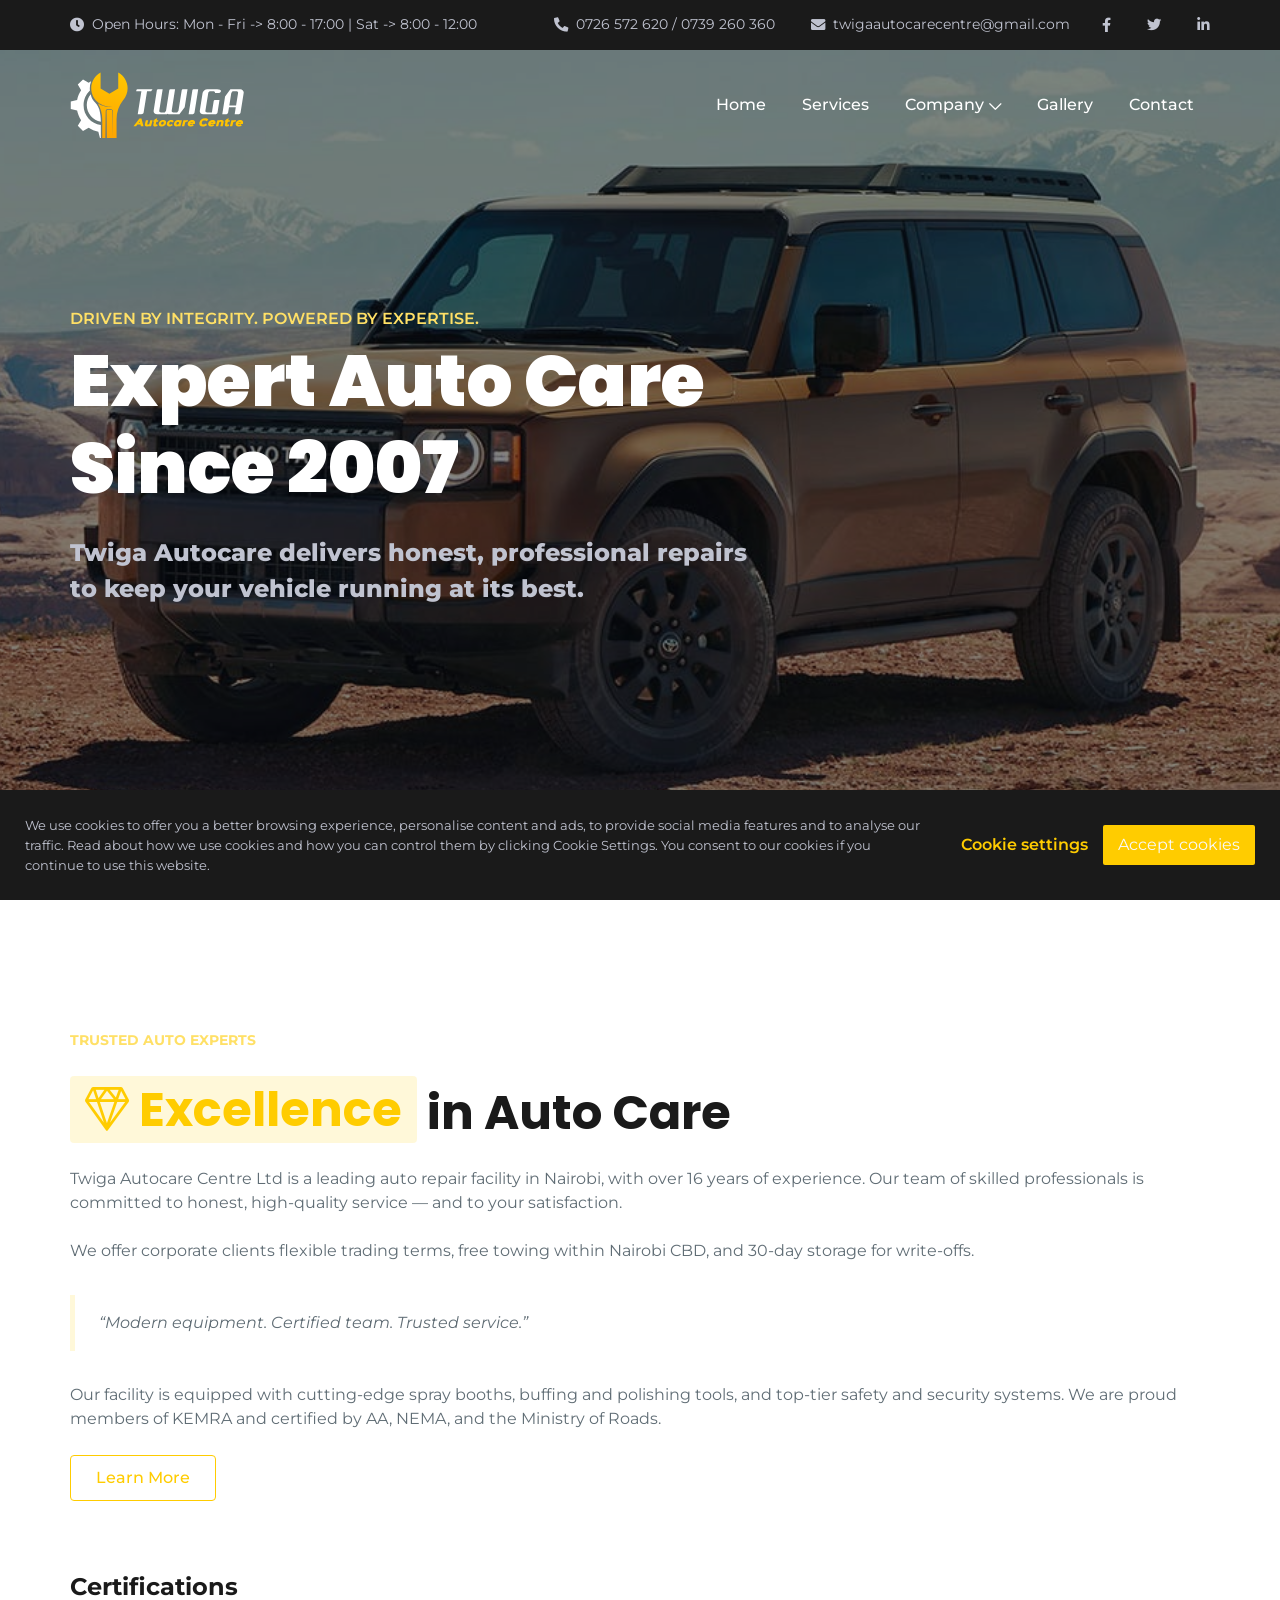
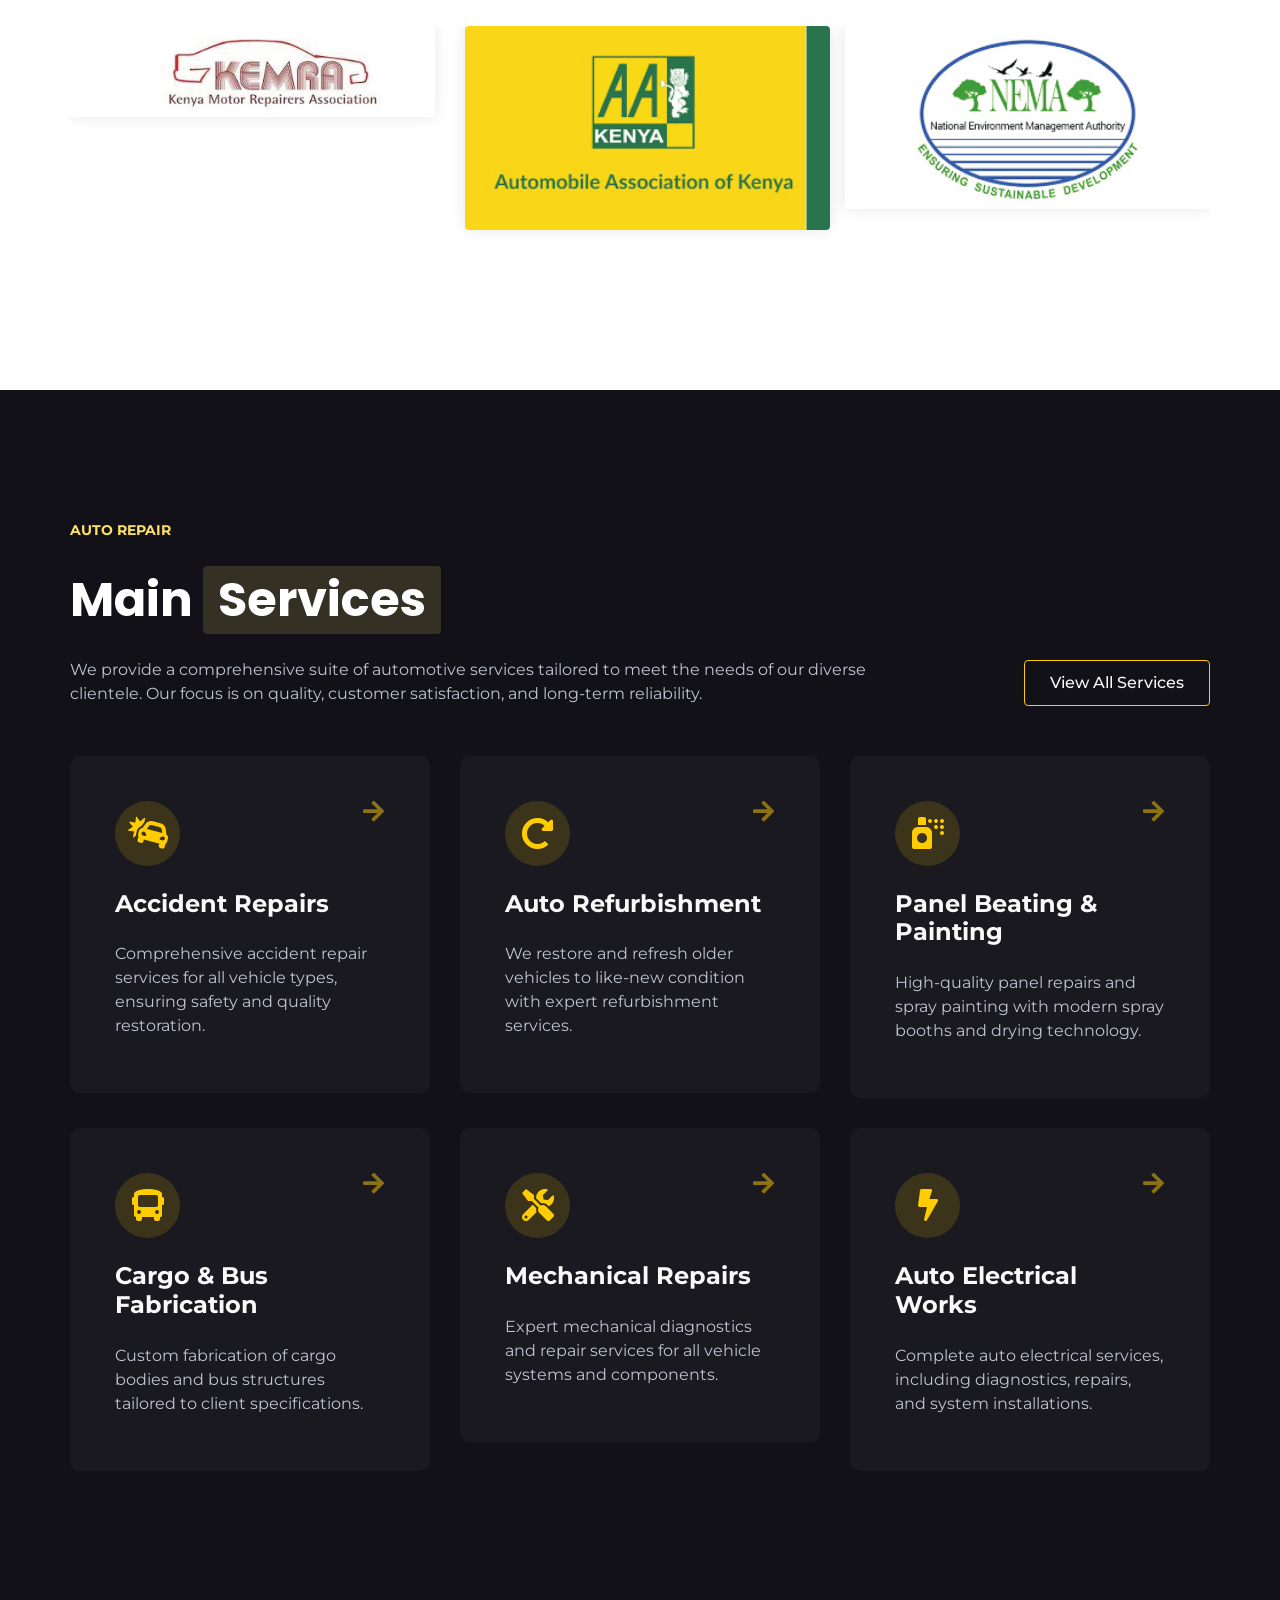
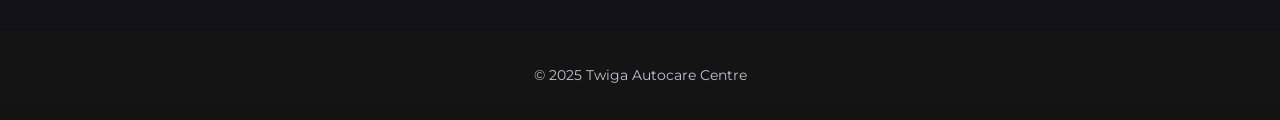
==== commit e701077f: "Added the facility page" ====
--- a/index.html
+++ b/index.html
@@ -15,9 +15,9 @@
 
  <title>Twiga Autocare Centre</title>
 
- <meta name="description" content="Business, Consulting, Finance, Insurance, Startup and Technology">
- <meta name="subject" content="Business, Consulting, Finance, Insurance, Startup and Technology">
- <meta name="author" content="Codings">
+<meta name="description" content="Twiga Autocare Centre Limited is a leading automotive service provider in Nairobi offering comprehensive vehicle repair and maintenance including mechanical, electrical, bodywork, and insurance-approved accident repairs.">
+<meta name="subject" content="Automotive Services, Auto Repairs, Vehicle Maintenance, Accident Repairs, Mechanical and Electrical Repairs, Nairobi, Kenya">
+<meta name="author" content="Twiga Autocare Centre Limited">
 
  <!-- ==============================================
         Favicons
@@ -152,8 +152,12 @@
      <li class="nav-item">
       <a href="services.html" class="nav-link">Services</a>
      </li>
-     <li class="nav-item">
-      <a href="about.html" class="nav-link">About</a>
+     <li class="nav-item dropdown">
+      <a href="#" class="nav-link">Company <i class="icon-arrow-down"></i></a>
+      <ul class="dropdown-menu">
+       <li class="nav-item"><a href="about.html" class="nav-link">About Us</a></li>
+       <li class="nav-item"><a href="facility.html" class="nav-link">Our Facility</a></li>
+      </ul>
      </li>
      <li class="nav-item">
       <a href="gallery.html" class="nav-link">Gallery</a>
@@ -161,7 +165,6 @@
      <li class="nav-item">
       <a href="contact.html" class="nav-link">Contact</a>
      </li>
-
     </ul>
 
     <!-- Navbar Toggle -->
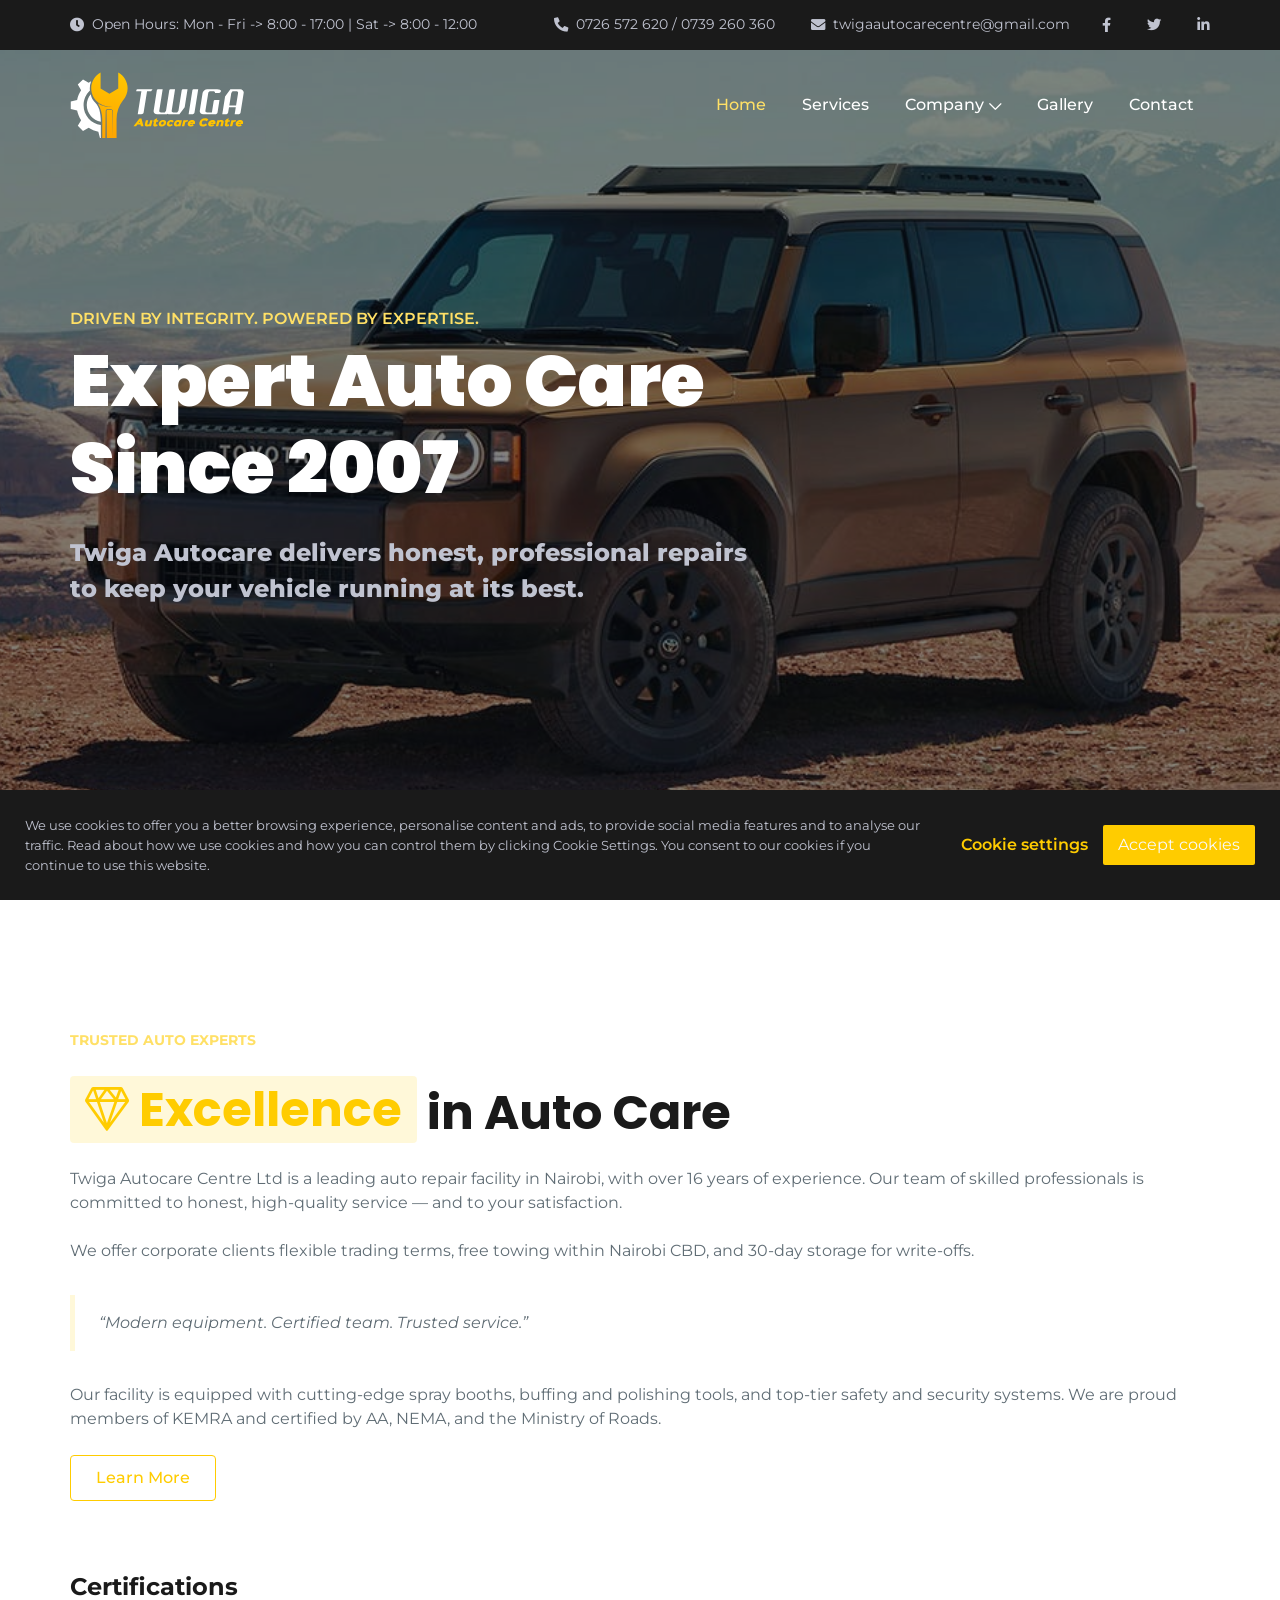
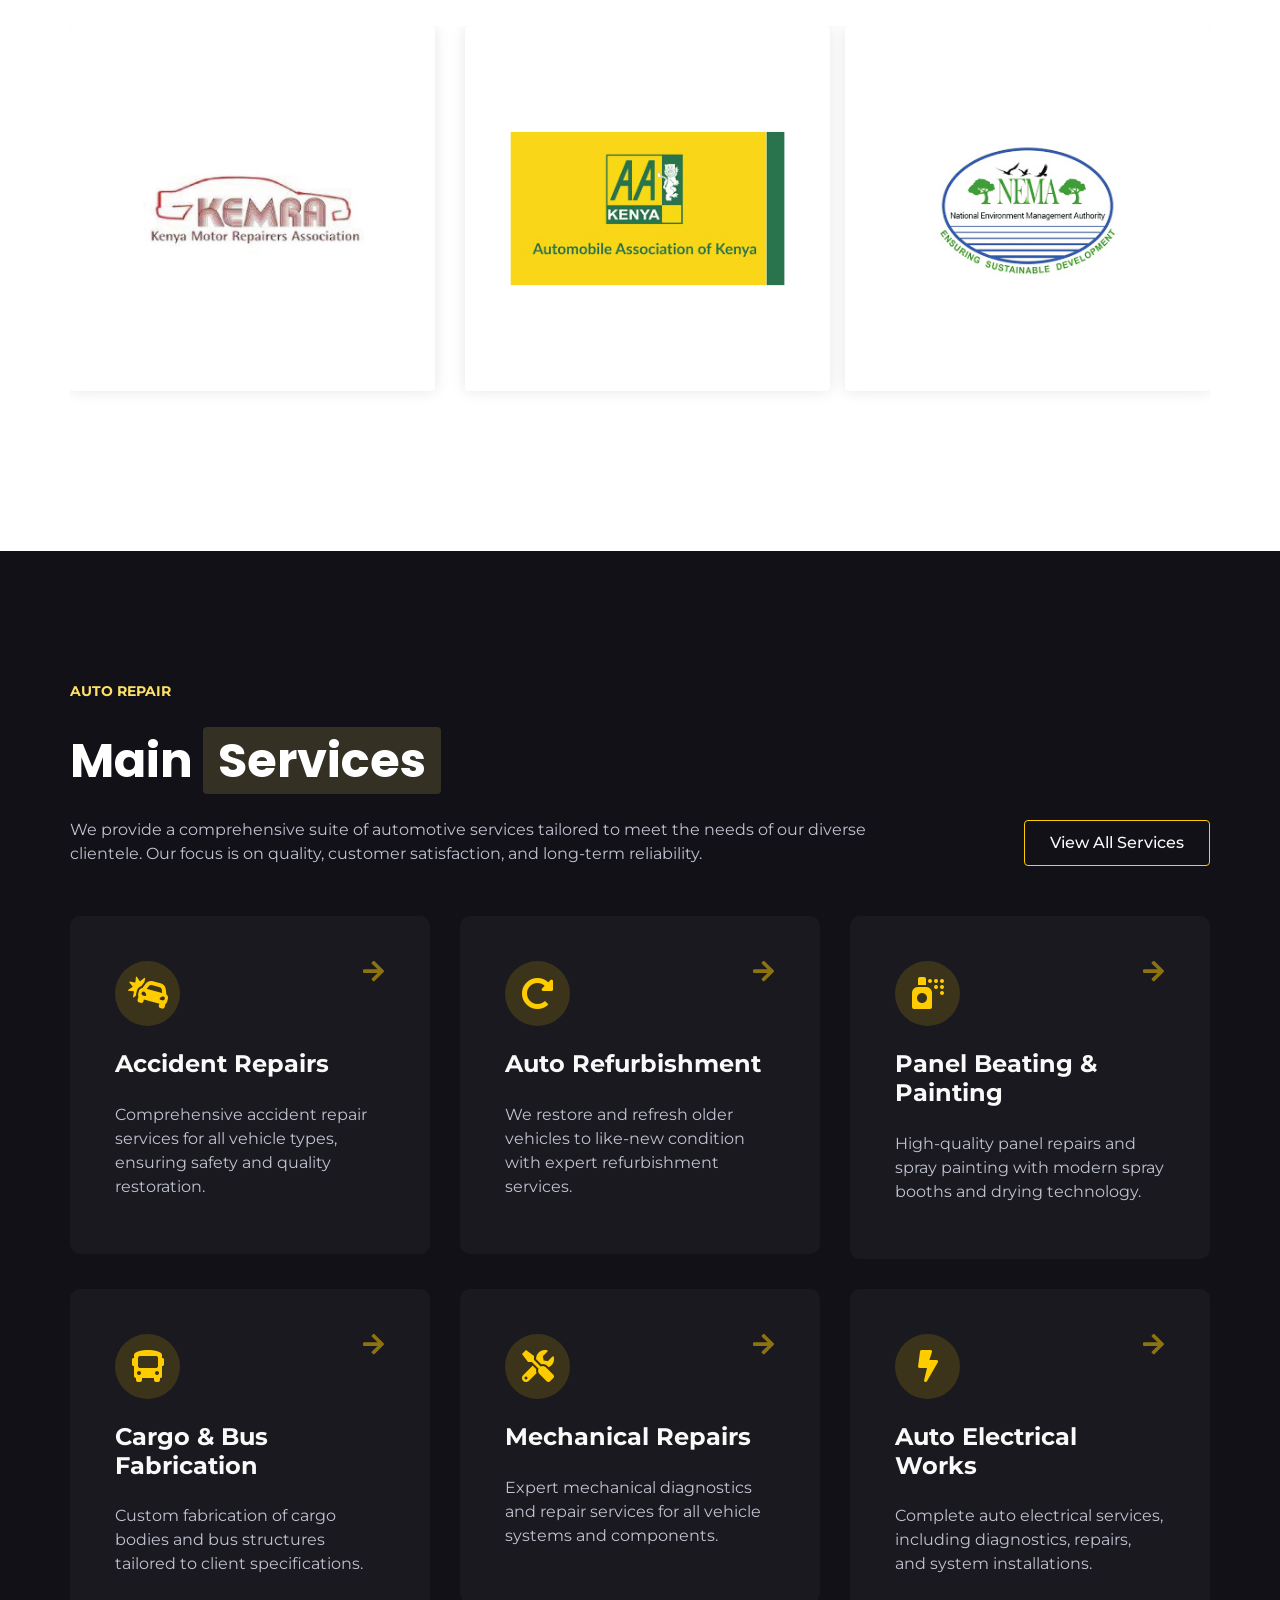
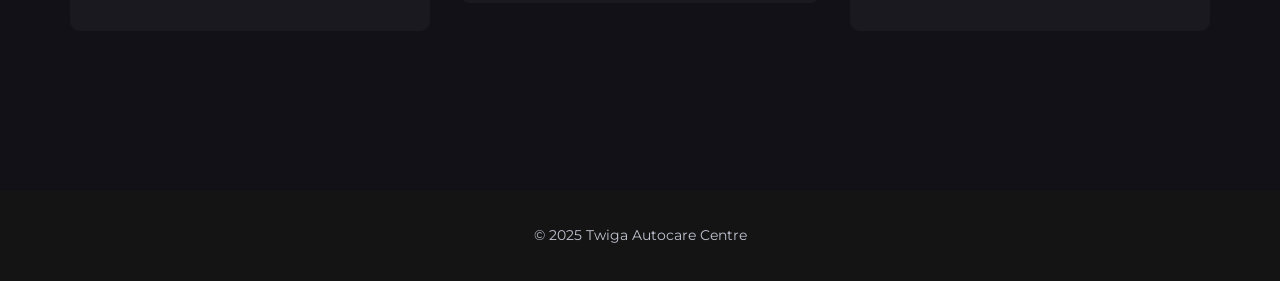
==== commit d9676bca: "Edited certifications images on home page" ====
--- a/index.html
+++ b/index.html
@@ -255,14 +255,14 @@
     <div class="col-12">
      <h4 class="title">Certifications</h4>
      <div class="gallery row justify-content-center">
-      <a class="col-6 col-md-4 pl-0 item" href="assets/images/partners/01.png">
-       <img src="assets/images/partners/01.png" alt="Certificate" class="w-100">
+      <a class="col-6 col-md-4 pl-0 item" href="assets/images/partners/01.jpg">
+       <img src="assets/images/partners/01.jpg" alt="Certificate" class="w-100">
       </a>
-      <a class="col-6 col-md-4 pr-0 item" href="assets/images/partners/02.png">
-       <img src="assets/images/partners/02.png" alt="Certificate" class="w-100">
+      <a class="col-6 col-md-4 pr-0 item" href="assets/images/partners/02.jpg">
+       <img src="assets/images/partners/02.jpg" alt="Certificate" class="w-100">
       </a>
-      <a class="col-6 col-md-4 pr-0 item" href="assets/images/partners/03.png">
-       <img src="assets/images/partners/03.png" alt="Certificate" class="w-100">
+      <a class="col-6 col-md-4 pr-0 item" href="assets/images/partners/03.jpg">
+       <img src="assets/images/partners/03.jpg" alt="Certificate" class="w-100">
       </a>
      </div>
     </div>
--- a/assets/css/gallery.min.css
+++ b/assets/css/gallery.min.css
@@ -1 +1 @@
-.lg-sub-html,.lg-toolbar{background-color:rgba(0,0,0,.45)}@font-face{font-family:lg;src:url(../../fonts/gallery/Gallery.eot?n1z373);src:url(../../fonts/gallery/Gallery.eot?#iefixn1z373) format("embedded-opentype"),url(../../fonts/gallery/Gallery.woff?n1z373) format("woff"),url(../../fonts/gallery/Gallery.ttf?n1z373) format("truetype"),url(../../fonts/gallery/Gallery.svg?n1z373#lg) format("svg");font-weight:400;font-style:normal}.lg-icon{font-family:lg;speak:none;font-style:normal;font-weight:400;font-variant:normal;text-transform:none;line-height:1;-webkit-font-smoothing:antialiased;-moz-osx-font-smoothing:grayscale}.lg-actions .lg-next,.lg-actions .lg-prev{background-color:rgba(0,0,0,.45);border-radius:2px;color:#999;cursor:pointer;display:block;font-size:22px;margin-top:-10px;padding:8px 10px 9px;position:absolute;top:50%;z-index:1080;border:none;outline:0}.lg-actions .lg-next.disabled,.lg-actions .lg-prev.disabled{pointer-events:none;opacity:.5}.lg-actions .lg-next:hover,.lg-actions .lg-prev:hover{color:#FFF}.lg-actions .lg-next{right:20px}.lg-actions .lg-next:before{content:"\e095"}.lg-actions .lg-prev{left:20px}.lg-actions .lg-prev:after{content:"\e094"}@-webkit-keyframes lg-right-end{0%,100%{left:0}50%{left:-30px}}@-moz-keyframes lg-right-end{0%,100%{left:0}50%{left:-30px}}@-ms-keyframes lg-right-end{0%,100%{left:0}50%{left:-30px}}@keyframes lg-right-end{0%,100%{left:0}50%{left:-30px}}@-webkit-keyframes lg-left-end{0%,100%{left:0}50%{left:30px}}@-moz-keyframes lg-left-end{0%,100%{left:0}50%{left:30px}}@-ms-keyframes lg-left-end{0%,100%{left:0}50%{left:30px}}@keyframes lg-left-end{0%,100%{left:0}50%{left:30px}}.lg-outer.lg-right-end .lg-object{-webkit-animation:lg-right-end .3s;-o-animation:lg-right-end .3s;animation:lg-right-end .3s;position:relative}.lg-outer.lg-left-end .lg-object{-webkit-animation:lg-left-end .3s;-o-animation:lg-left-end .3s;animation:lg-left-end .3s;position:relative}.lg-toolbar{z-index:1082;left:0;position:absolute;top:0;width:100%}.lg-toolbar .lg-icon{color:#999!important;cursor:pointer;float:right;font-size:24px;height:47px;line-height:27px;padding:10px 0;text-align:center;width:50px;text-decoration:none!important;outline:0;-webkit-transition:color .2s linear;-o-transition:color .2s linear;transition:color .2s linear}.lg-toolbar .lg-icon:hover{color:var(--primary-color)!important}.lg-toolbar .lg-close:after{content:"\e070"}.lg-toolbar .lg-download:after{content:"\e0f2"}.lg-sub-html{bottom:0;color:#EEE;font-size:16px;left:0;padding:10px 40px;position:fixed;right:0;text-align:center;z-index:1080}.lg-sub-html h4{margin:0;font-size:13px;font-weight:700}.lg-sub-html p{font-size:12px;margin:5px 0 0}#lg-counter{color:#999;display:inline-block;font-size:16px;padding-left:20px;padding-top:12px;vertical-align:middle}.lg-next,.lg-prev,.lg-toolbar{opacity:1;-webkit-transition:-webkit-transform .35s cubic-bezier(0,0,.25,1) 0s,opacity .35s cubic-bezier(0,0,.25,1) 0s,color .2s linear;-moz-transition:-moz-transform .35s cubic-bezier(0,0,.25,1) 0s,opacity .35s cubic-bezier(0,0,.25,1) 0s,color .2s linear;-o-transition:-o-transform .35s cubic-bezier(0,0,.25,1) 0s,opacity .35s cubic-bezier(0,0,.25,1) 0s,color .2s linear;transition:transform .35s cubic-bezier(0,0,.25,1) 0s,opacity .35s cubic-bezier(0,0,.25,1) 0s,color .2s linear}.lg-hide-items .lg-prev{opacity:0;-webkit-transform:translate3d(-10px,0,0);transform:translate3d(-10px,0,0)}.lg-hide-items .lg-next{opacity:0;-webkit-transform:translate3d(10px,0,0);transform:translate3d(10px,0,0)}.lg-hide-items .lg-toolbar{opacity:0;-webkit-transform:translate3d(0,-10px,0);transform:translate3d(0,-10px,0)}body:not(.lg-from-hash) .lg-outer.lg-start-zoom .lg-object{-webkit-transform:scale3d(.5,.5,.5);transform:scale3d(.5,.5,.5);opacity:0;-webkit-transition:-webkit-transform 250ms cubic-bezier(0,0,.25,1) 0s,opacity 250ms cubic-bezier(0,0,.25,1)!important;-moz-transition:-moz-transform 250ms cubic-bezier(0,0,.25,1) 0s,opacity 250ms cubic-bezier(0,0,.25,1)!important;-o-transition:-o-transform 250ms cubic-bezier(0,0,.25,1) 0s,opacity 250ms cubic-bezier(0,0,.25,1)!important;transition:transform 250ms cubic-bezier(0,0,.25,1) 0s,opacity 250ms cubic-bezier(0,0,.25,1)!important;-webkit-transform-origin:50% 50%;-moz-transform-origin:50% 50%;-ms-transform-origin:50% 50%;transform-origin:50% 50%}body:not(.lg-from-hash) .lg-outer.lg-start-zoom .lg-item.lg-complete .lg-object{-webkit-transform:scale3d(1,1,1);transform:scale3d(1,1,1);opacity:1}.lg-outer .lg-thumb-outer{background-color:#0D0A0A;bottom:0;position:absolute;width:100%;z-index:1080;max-height:350px;-webkit-transform:translate3d(0,100%,0);transform:translate3d(0,100%,0);-webkit-transition:-webkit-transform .25s cubic-bezier(0,0,.25,1) 0s;-moz-transition:-moz-transform .25s cubic-bezier(0,0,.25,1) 0s;-o-transition:-o-transform .25s cubic-bezier(0,0,.25,1) 0s;transition:transform .25s cubic-bezier(0,0,.25,1) 0s}.lg-outer .lg-thumb-outer.lg-grab .lg-thumb-item{cursor:-webkit-grab;cursor:-moz-grab;cursor:-o-grab;cursor:-ms-grab;cursor:grab}.lg-outer .lg-thumb-outer.lg-grabbing .lg-thumb-item{cursor:move;cursor:-webkit-grabbing;cursor:-moz-grabbing;cursor:-o-grabbing;cursor:-ms-grabbing;cursor:grabbing}.lg-outer .lg-thumb-outer.lg-dragging .lg-thumb{-webkit-transition-duration:0s!important;transition-duration:0s!important}.lg-outer.lg-thumb-open .lg-thumb-outer{-webkit-transform:translate3d(0,0,0);transform:translate3d(0,0,0)}.lg-outer .lg-thumb{padding:10px 0;height:100%;margin-bottom:-5px}.lg-outer .lg-thumb-item{cursor:pointer;float:left;overflow:hidden;height:100%;border:2px solid #FFF;border-radius:4px;margin-bottom:5px}@media (min-width:1025px){.lg-outer .lg-thumb-item{-webkit-transition:border-color .25s ease;-o-transition:border-color .25s ease;transition:border-color .25s ease}}.lg-outer .lg-thumb-item.active,.lg-outer .lg-thumb-item:hover{border-color:#a90707}.lg-outer .lg-thumb-item img{width:100%;height:100%;object-fit:cover}.lg-outer.lg-has-thumb .lg-item{padding-bottom:120px}.lg-outer.lg-can-toggle .lg-item{padding-bottom:0}.lg-outer.lg-pull-caption-up .lg-sub-html{-webkit-transition:bottom .25s ease;-o-transition:bottom .25s ease;transition:bottom .25s ease}.lg-outer.lg-pull-caption-up.lg-thumb-open .lg-sub-html{bottom:100px}.lg-outer .lg-toogle-thumb{background-color:#0D0A0A;border-radius:2px 2px 0 0;color:#999;cursor:pointer;font-size:24px;height:39px;line-height:27px;padding:5px 0;position:absolute;right:20px;text-align:center;top:-39px;width:50px}.lg-outer .lg-toogle-thumb:hover,.lg-outer.lg-dropdown-active #lg-share{color:#FFF}.lg-outer .lg-toogle-thumb:after{content:"\e1ff"}.lg-outer .lg-video-cont{display:inline-block;vertical-align:middle;max-width:1140px;max-height:100%;width:100%;padding:0 5px}.lg-outer .lg-video{width:100%;height:0;padding-bottom:56.25%;overflow:hidden;position:relative}.lg-outer .lg-video .lg-object{display:inline-block;position:absolute;top:0;left:0;width:100%!important;height:100%!important}.lg-outer .lg-video .lg-video-play{width:84px;height:59px;position:absolute;left:50%;top:50%;margin-left:-42px;margin-top:-30px;z-index:1080;cursor:pointer}.lg-outer .lg-has-iframe .lg-video{-webkit-overflow-scrolling:touch;overflow:auto}.lg-outer .lg-has-vimeo .lg-video-play{background:url(../../images/favicon.ico) no-repeat}.lg-outer .lg-has-vimeo:hover .lg-video-play{background:url(../../images/favicon.ico) 0 -58px no-repeat}.lg-outer .lg-has-html5 .lg-video-play{background:url(../../images/favicon.ico) no-repeat;height:64px;margin-left:-32px;margin-top:-32px;width:64px;opacity:.8}.lg-outer .lg-has-html5:hover .lg-video-play{opacity:1}.lg-outer .lg-has-youtube .lg-video-play{background:url(../../images/favicon.ico) no-repeat}.lg-outer .lg-has-youtube:hover .lg-video-play{background:url(../../images/favicon.ico) 0 -60px no-repeat}.lg-outer .lg-video-object{width:100%!important;height:100%!important;position:absolute;top:0;left:0}.lg-outer .lg-has-video .lg-video-object{visibility:hidden}.lg-outer .lg-has-video.lg-video-playing .lg-object,.lg-outer .lg-has-video.lg-video-playing .lg-video-play{display:none}.lg-outer .lg-has-video.lg-video-playing .lg-video-object{visibility:visible}.lg-progress-bar{background-color:#333;height:5px;left:0;position:absolute;top:0;width:100%;z-index:1083;opacity:0;-webkit-transition:opacity 80ms ease 0s;-moz-transition:opacity 80ms ease 0s;-o-transition:opacity 80ms ease 0s;transition:opacity 80ms ease 0s}.lg-progress-bar .lg-progress{background-color:#a90707;height:5px;width:0}.lg-progress-bar.lg-start .lg-progress{width:100%}.lg-show-autoplay .lg-progress-bar{opacity:1}.lg-autoplay-button:after{content:"\e01d"}.lg-show-autoplay .lg-autoplay-button:after{content:"\e01a"}.lg-outer.lg-css3.lg-zoom-dragging .lg-item.lg-complete.lg-zoomable .lg-image,.lg-outer.lg-css3.lg-zoom-dragging .lg-item.lg-complete.lg-zoomable .lg-img-wrap{-webkit-transition-duration:0s;transition-duration:0s}.lg-outer.lg-use-transition-for-zoom .lg-item.lg-complete.lg-zoomable .lg-img-wrap{-webkit-transition:-webkit-transform .3s cubic-bezier(0,0,.25,1) 0s;-moz-transition:-moz-transform .3s cubic-bezier(0,0,.25,1) 0s;-o-transition:-o-transform .3s cubic-bezier(0,0,.25,1) 0s;transition:transform .3s cubic-bezier(0,0,.25,1) 0s}.lg-outer.lg-use-left-for-zoom .lg-item.lg-complete.lg-zoomable .lg-img-wrap{-webkit-transition:left .3s cubic-bezier(0,0,.25,1) 0s,top .3s cubic-bezier(0,0,.25,1) 0s;-moz-transition:left .3s cubic-bezier(0,0,.25,1) 0s,top .3s cubic-bezier(0,0,.25,1) 0s;-o-transition:left .3s cubic-bezier(0,0,.25,1) 0s,top .3s cubic-bezier(0,0,.25,1) 0s;transition:left .3s cubic-bezier(0,0,.25,1) 0s,top .3s cubic-bezier(0,0,.25,1) 0s}.lg-outer .lg-item.lg-complete.lg-zoomable .lg-img-wrap{-webkit-transform:translate3d(0,0,0);transform:translate3d(0,0,0);-webkit-backface-visibility:hidden;-moz-backface-visibility:hidden;backface-visibility:hidden}.lg-outer .lg-item.lg-complete.lg-zoomable .lg-image{-webkit-transform:scale3d(1,1,1);transform:scale3d(1,1,1);-webkit-transition:-webkit-transform .3s cubic-bezier(0,0,.25,1) 0s,opacity .15s!important;-moz-transition:-moz-transform .3s cubic-bezier(0,0,.25,1) 0s,opacity .15s!important;-o-transition:-o-transform .3s cubic-bezier(0,0,.25,1) 0s,opacity .15s!important;transition:transform .3s cubic-bezier(0,0,.25,1) 0s,opacity .15s!important;-webkit-transform-origin:0 0;-moz-transform-origin:0 0;-ms-transform-origin:0 0;transform-origin:0 0;-webkit-backface-visibility:hidden;-moz-backface-visibility:hidden;backface-visibility:hidden}#lg-zoom-in:after{content:"\e311"}#lg-actual-size{font-size:20px}#lg-actual-size:after{content:"\e033"}#lg-zoom-out{opacity:.5;pointer-events:none}#lg-zoom-out:after{content:"\e312"}.lg-zoomed #lg-zoom-out{opacity:1;pointer-events:auto}.lg-outer .lg-pager-outer{bottom:60px;left:0;position:absolute;right:0;text-align:center;z-index:1080;height:10px}.lg-outer .lg-pager-outer.lg-pager-hover .lg-pager-cont{overflow:visible}.lg-outer .lg-pager-cont{cursor:pointer;display:inline-block;overflow:hidden;position:relative;vertical-align:top;margin:0 5px}.lg-outer .lg-pager-cont:hover .lg-pager-thumb-cont{opacity:1;-webkit-transform:translate3d(0,0,0);transform:translate3d(0,0,0)}.lg-outer .lg-pager-cont.lg-pager-active .lg-pager{box-shadow:0 0 0 2px #fff inset}.lg-outer .lg-pager-thumb-cont{background-color:#fff;color:#FFF;bottom:100%;height:83px;left:0;margin-bottom:20px;margin-left:-60px;opacity:0;padding:5px;position:absolute;width:120px;border-radius:3px;-webkit-transition:opacity .15s ease 0s,-webkit-transform .15s ease 0s;-moz-transition:opacity .15s ease 0s,-moz-transform .15s ease 0s;-o-transition:opacity .15s ease 0s,-o-transform .15s ease 0s;transition:opacity .15s ease 0s,transform .15s ease 0s;-webkit-transform:translate3d(0,5px,0);transform:translate3d(0,5px,0)}.lg-outer .lg-pager-thumb-cont img{width:100%;height:100%}.lg-outer .lg-pager{background-color:rgba(255,255,255,.5);border-radius:50%;box-shadow:0 0 0 8px rgba(255,255,255,.7) inset;display:block;height:12px;-webkit-transition:box-shadow .3s ease 0s;-o-transition:box-shadow .3s ease 0s;transition:box-shadow .3s ease 0s;width:12px}.lg-outer .lg-pager:focus,.lg-outer .lg-pager:hover{box-shadow:0 0 0 8px #fff inset}.lg-outer .lg-caret{border-left:10px solid transparent;border-right:10px solid transparent;border-top:10px dashed;bottom:-10px;display:inline-block;height:0;left:50%;margin-left:-5px;position:absolute;vertical-align:middle;width:0}.lg-fullscreen:after{content:"\e20c"}.lg-fullscreen-on .lg-fullscreen:after{content:"\e20d"}.lg-outer #lg-dropdown-overlay{background-color:rgba(0,0,0,.25);bottom:0;cursor:default;left:0;position:fixed;right:0;top:0;z-index:1081;opacity:0;visibility:hidden;-webkit-transition:visibility 0s linear .18s,opacity .18s linear 0s;-o-transition:visibility 0s linear .18s,opacity .18s linear 0s;transition:visibility 0s linear .18s,opacity .18s linear 0s}.lg-outer.lg-dropdown-active #lg-dropdown-overlay,.lg-outer.lg-dropdown-active .lg-dropdown{-webkit-transition-delay:0s;transition-delay:0s;-moz-transform:translate3d(0,0,0);-o-transform:translate3d(0,0,0);-ms-transform:translate3d(0,0,0);-webkit-transform:translate3d(0,0,0);transform:translate3d(0,0,0);opacity:1;visibility:visible}.lg-outer .lg-dropdown{background-color:#fff;border-radius:2px;font-size:14px;list-style-type:none;margin:0;padding:10px 0;position:absolute;right:0;text-align:left;top:50px;opacity:0;visibility:hidden;-moz-transform:translate3d(0,5px,0);-o-transform:translate3d(0,5px,0);-ms-transform:translate3d(0,5px,0);-webkit-transform:translate3d(0,5px,0);transform:translate3d(0,5px,0);-webkit-transition:-webkit-transform .18s linear 0s,visibility 0s linear .5s,opacity .18s linear 0s;-moz-transition:-moz-transform .18s linear 0s,visibility 0s linear .5s,opacity .18s linear 0s;-o-transition:-o-transform .18s linear 0s,visibility 0s linear .5s,opacity .18s linear 0s;transition:transform .18s linear 0s,visibility 0s linear .5s,opacity .18s linear 0s}.lg-outer .lg-dropdown:after{content:"";display:block;height:0;width:0;position:absolute;border:8px solid transparent;border-bottom-color:#FFF;right:16px;top:-16px}.lg-outer .lg-dropdown>li:last-child{margin-bottom:0}.lg-outer .lg-dropdown>li:hover .lg-icon,.lg-outer .lg-dropdown>li:hover a{color:#333}.lg-outer .lg-dropdown a{color:#333;display:block;white-space:pre;padding:4px 12px;font-family:"Open Sans","Helvetica Neue",Helvetica,Arial,sans-serif;font-size:12px}.lg-outer .lg-dropdown a:hover{background-color:rgba(0,0,0,.07)}.lg-outer .lg-dropdown .lg-dropdown-text{display:inline-block;line-height:1;margin-top:-3px;vertical-align:middle}.lg-outer .lg-dropdown .lg-icon{color:#333;display:inline-block;float:none;font-size:20px;height:auto;line-height:1;margin-right:8px;padding:0;vertical-align:middle;width:auto}.lg-outer,.lg-outer .lg,.lg-outer .lg-inner{width:100%;height:100%}.lg-outer #lg-share{position:relative}.lg-outer #lg-share:after{content:"\e80d"}.lg-outer #lg-share-facebook .lg-icon{color:#3b5998}.lg-outer #lg-share-facebook .lg-icon:after{content:"\e901"}.lg-outer #lg-share-twitter .lg-icon{color:#00aced}.lg-outer #lg-share-twitter .lg-icon:after{content:"\e904"}.lg-outer #lg-share-googleplus .lg-icon{color:#dd4b39}.lg-outer #lg-share-googleplus .lg-icon:after{content:"\e902"}.lg-outer #lg-share-pinterest .lg-icon{color:#cb2027}.lg-outer #lg-share-pinterest .lg-icon:after{content:"\e903"}.lg-group:after{content:"";display:table;clear:both}.lg-outer{position:fixed;top:0;left:0;z-index:1050;text-align:left;opacity:0;-webkit-transition:opacity .15s ease 0s;-o-transition:opacity .15s ease 0s;transition:opacity .15s ease 0s}.lg-outer *{-webkit-box-sizing:border-box;-moz-box-sizing:border-box;box-sizing:border-box}.lg-outer.lg-visible{opacity:1}.lg-outer.lg-css3 .lg-item.lg-current,.lg-outer.lg-css3 .lg-item.lg-next-slide,.lg-outer.lg-css3 .lg-item.lg-prev-slide{-webkit-transition-duration:inherit!important;transition-duration:inherit!important;-webkit-transition-timing-function:inherit!important;transition-timing-function:inherit!important}.lg-outer.lg-css3.lg-dragging .lg-item.lg-current,.lg-outer.lg-css3.lg-dragging .lg-item.lg-next-slide,.lg-outer.lg-css3.lg-dragging .lg-item.lg-prev-slide{-webkit-transition-duration:0s!important;transition-duration:0s!important;opacity:1}.lg-outer.lg-grab img.lg-object{cursor:-webkit-grab;cursor:-moz-grab;cursor:-o-grab;cursor:-ms-grab;cursor:grab}.lg-outer.lg-grabbing img.lg-object{cursor:move;cursor:-webkit-grabbing;cursor:-moz-grabbing;cursor:-o-grabbing;cursor:-ms-grabbing;cursor:grabbing}.lg-outer .lg{position:relative;overflow:hidden;margin-left:auto;margin-right:auto;max-width:100%;max-height:100%}.lg-outer .lg-inner{position:absolute;left:0;top:0;white-space:nowrap}.lg-outer .lg-item{background:url(../../images/loading.gif) center center no-repeat;display:none!important}.lg-outer.lg-css .lg-current,.lg-outer.lg-css3 .lg-current,.lg-outer.lg-css3 .lg-next-slide,.lg-outer.lg-css3 .lg-prev-slide{display:inline-block!important}.lg-outer .lg-img-wrap,.lg-outer .lg-item{display:inline-block;text-align:center;position:absolute;width:100%;height:100%}.lg-outer .lg-img-wrap:before,.lg-outer .lg-item:before{content:"";display:inline-block;height:50%;width:1px;margin-right:-1px}.lg-outer .lg-img-wrap{position:absolute;padding:0 5px;left:0;right:0;top:0;bottom:0}.lg-outer .lg-item.lg-complete{background-image:none}.lg-outer .lg-item.lg-current{z-index:1060}.lg-outer .lg-image{display:inline-block;vertical-align:middle;max-width:100%;max-height:100%;width:auto!important;height:auto!important}.lg-outer.lg-show-after-load .lg-item .lg-object,.lg-outer.lg-show-after-load .lg-item .lg-video-play{opacity:0;-webkit-transition:opacity .15s ease 0s;-o-transition:opacity .15s ease 0s;transition:opacity .15s ease 0s}.lg-outer.lg-show-after-load .lg-item.lg-complete .lg-object,.lg-outer.lg-show-after-load .lg-item.lg-complete .lg-video-play{opacity:1}.lg-outer .lg-empty-html,.lg-outer.lg-hide-download #lg-download{display:none}.lg-backdrop{position:fixed;top:0;left:0;right:0;bottom:0;z-index:1040;background-color:#000;opacity:0;-webkit-transition:opacity .15s ease 0s;-o-transition:opacity .15s ease 0s;transition:opacity .15s ease 0s}.lg-backdrop.in{opacity:1}.lg-css3.lg-no-trans .lg-current,.lg-css3.lg-no-trans .lg-next-slide,.lg-css3.lg-no-trans .lg-prev-slide{-webkit-transition:none 0s ease 0s!important;-moz-transition:none 0s ease 0s!important;-o-transition:none 0s ease 0s!important;transition:none 0s ease 0s!important}.lg-css3.lg-use-css3 .lg-item,.lg-css3.lg-use-left .lg-item{-webkit-backface-visibility:hidden;-moz-backface-visibility:hidden;backface-visibility:hidden}.lg-css3.lg-fade .lg-item{opacity:0}.lg-css3.lg-fade .lg-item.lg-current{opacity:1}.lg-css3.lg-fade .lg-item.lg-current,.lg-css3.lg-fade .lg-item.lg-next-slide,.lg-css3.lg-fade .lg-item.lg-prev-slide{-webkit-transition:opacity .1s ease 0s;-moz-transition:opacity .1s ease 0s;-o-transition:opacity .1s ease 0s;transition:opacity .1s ease 0s}.lg-css3.lg-slide.lg-use-css3 .lg-item{opacity:0}.lg-css3.lg-slide.lg-use-css3 .lg-item.lg-prev-slide{-webkit-transform:translate3d(-100%,0,0);transform:translate3d(-100%,0,0)}.lg-css3.lg-slide.lg-use-css3 .lg-item.lg-next-slide{-webkit-transform:translate3d(100%,0,0);transform:translate3d(100%,0,0)}.lg-css3.lg-slide.lg-use-css3 .lg-item.lg-current{-webkit-transform:translate3d(0,0,0);transform:translate3d(0,0,0);opacity:1}.lg-css3.lg-slide.lg-use-css3 .lg-item.lg-current,.lg-css3.lg-slide.lg-use-css3 .lg-item.lg-next-slide,.lg-css3.lg-slide.lg-use-css3 .lg-item.lg-prev-slide{-webkit-transition:-webkit-transform 1s cubic-bezier(0,0,.25,1) 0s,opacity .1s ease 0s;-moz-transition:-moz-transform 1s cubic-bezier(0,0,.25,1) 0s,opacity .1s ease 0s;-o-transition:-o-transform 1s cubic-bezier(0,0,.25,1) 0s,opacity .1s ease 0s;transition:transform 1s cubic-bezier(0,0,.25,1) 0s,opacity .1s ease 0s}.lg-css3.lg-slide.lg-use-left .lg-item{opacity:0;position:absolute;left:0}.lg-css3.lg-slide.lg-use-left .lg-item.lg-prev-slide{left:-100%}.lg-css3.lg-slide.lg-use-left .lg-item.lg-next-slide{left:100%}.lg-css3.lg-slide.lg-use-left .lg-item.lg-current{left:0;opacity:1}.lg-css3.lg-slide.lg-use-left .lg-item.lg-current,.lg-css3.lg-slide.lg-use-left .lg-item.lg-next-slide,.lg-css3.lg-slide.lg-use-left .lg-item.lg-prev-slide{-webkit-transition:left 1s cubic-bezier(0,0,.25,1) 0s,opacity .1s ease 0s;-moz-transition:left 1s cubic-bezier(0,0,.25,1) 0s,opacity .1s ease 0s;-o-transition:left 1s cubic-bezier(0,0,.25,1) 0s,opacity .1s ease 0s;transition:left 1s cubic-bezier(0,0,.25,1) 0s,opacity .1s ease 0s}+.lg-sub-html,.lg-toolbar{background-color:rgba(0,0,0,.45)}@font-face{font-family:lg;src:url(../fonts/gallery/Gallery.eot?n1z373);src:url(../fonts/gallery/Gallery.eot?#iefixn1z373) format("embedded-opentype"),url(../fonts/gallery/Gallery.woff?n1z373) format("woff"),url(../fonts/gallery/Gallery.ttf?n1z373) format("truetype"),url(../fonts/gallery/Gallery.svg?n1z373#lg) format("svg");font-weight:400;font-style:normal}.lg-icon{font-family:lg;speak:none;font-style:normal;font-weight:400;font-variant:normal;text-transform:none;line-height:1;-webkit-font-smoothing:antialiased;-moz-osx-font-smoothing:grayscale}.lg-actions .lg-next,.lg-actions .lg-prev{background-color:rgba(0,0,0,.45);border-radius:2px;color:#999;cursor:pointer;display:block;font-size:22px;margin-top:-10px;padding:8px 10px 9px;position:absolute;top:50%;z-index:1080;border:none;outline:0}.lg-actions .lg-next.disabled,.lg-actions .lg-prev.disabled{pointer-events:none;opacity:.5}.lg-actions .lg-next:hover,.lg-actions .lg-prev:hover{color:#FFF}.lg-actions .lg-next{right:20px}.lg-actions .lg-next:before{content:"\e095"}.lg-actions .lg-prev{left:20px}.lg-actions .lg-prev:after{content:"\e094"}@-webkit-keyframes lg-right-end{0%,100%{left:0}50%{left:-30px}}@-moz-keyframes lg-right-end{0%,100%{left:0}50%{left:-30px}}@-ms-keyframes lg-right-end{0%,100%{left:0}50%{left:-30px}}@keyframes lg-right-end{0%,100%{left:0}50%{left:-30px}}@-webkit-keyframes lg-left-end{0%,100%{left:0}50%{left:30px}}@-moz-keyframes lg-left-end{0%,100%{left:0}50%{left:30px}}@-ms-keyframes lg-left-end{0%,100%{left:0}50%{left:30px}}@keyframes lg-left-end{0%,100%{left:0}50%{left:30px}}.lg-outer.lg-right-end .lg-object{-webkit-animation:lg-right-end .3s;-o-animation:lg-right-end .3s;animation:lg-right-end .3s;position:relative}.lg-outer.lg-left-end .lg-object{-webkit-animation:lg-left-end .3s;-o-animation:lg-left-end .3s;animation:lg-left-end .3s;position:relative}.lg-toolbar{z-index:1082;left:0;position:absolute;top:0;width:100%}.lg-toolbar .lg-icon{color:#999!important;cursor:pointer;float:right;font-size:24px;height:47px;line-height:27px;padding:10px 0;text-align:center;width:50px;text-decoration:none!important;outline:0;-webkit-transition:color .2s linear;-o-transition:color .2s linear;transition:color .2s linear}.lg-toolbar .lg-icon:hover{color:var(--primary-color)!important}.lg-toolbar .lg-close:after{content:"\e070"}.lg-toolbar .lg-download:after{content:"\e0f2"}.lg-sub-html{bottom:0;color:#EEE;font-size:16px;left:0;padding:10px 40px;position:fixed;right:0;text-align:center;z-index:1080}.lg-sub-html h4{margin:0;font-size:13px;font-weight:700}.lg-sub-html p{font-size:12px;margin:5px 0 0}#lg-counter{color:#999;display:inline-block;font-size:16px;padding-left:20px;padding-top:12px;vertical-align:middle}.lg-next,.lg-prev,.lg-toolbar{opacity:1;-webkit-transition:-webkit-transform .35s cubic-bezier(0,0,.25,1) 0s,opacity .35s cubic-bezier(0,0,.25,1) 0s,color .2s linear;-moz-transition:-moz-transform .35s cubic-bezier(0,0,.25,1) 0s,opacity .35s cubic-bezier(0,0,.25,1) 0s,color .2s linear;-o-transition:-o-transform .35s cubic-bezier(0,0,.25,1) 0s,opacity .35s cubic-bezier(0,0,.25,1) 0s,color .2s linear;transition:transform .35s cubic-bezier(0,0,.25,1) 0s,opacity .35s cubic-bezier(0,0,.25,1) 0s,color .2s linear}.lg-hide-items .lg-prev{opacity:0;-webkit-transform:translate3d(-10px,0,0);transform:translate3d(-10px,0,0)}.lg-hide-items .lg-next{opacity:0;-webkit-transform:translate3d(10px,0,0);transform:translate3d(10px,0,0)}.lg-hide-items .lg-toolbar{opacity:0;-webkit-transform:translate3d(0,-10px,0);transform:translate3d(0,-10px,0)}body:not(.lg-from-hash) .lg-outer.lg-start-zoom .lg-object{-webkit-transform:scale3d(.5,.5,.5);transform:scale3d(.5,.5,.5);opacity:0;-webkit-transition:-webkit-transform 250ms cubic-bezier(0,0,.25,1) 0s,opacity 250ms cubic-bezier(0,0,.25,1)!important;-moz-transition:-moz-transform 250ms cubic-bezier(0,0,.25,1) 0s,opacity 250ms cubic-bezier(0,0,.25,1)!important;-o-transition:-o-transform 250ms cubic-bezier(0,0,.25,1) 0s,opacity 250ms cubic-bezier(0,0,.25,1)!important;transition:transform 250ms cubic-bezier(0,0,.25,1) 0s,opacity 250ms cubic-bezier(0,0,.25,1)!important;-webkit-transform-origin:50% 50%;-moz-transform-origin:50% 50%;-ms-transform-origin:50% 50%;transform-origin:50% 50%}body:not(.lg-from-hash) .lg-outer.lg-start-zoom .lg-item.lg-complete .lg-object{-webkit-transform:scale3d(1,1,1);transform:scale3d(1,1,1);opacity:1}.lg-outer .lg-thumb-outer{background-color:#0D0A0A;bottom:0;position:absolute;width:100%;z-index:1080;max-height:350px;-webkit-transform:translate3d(0,100%,0);transform:translate3d(0,100%,0);-webkit-transition:-webkit-transform .25s cubic-bezier(0,0,.25,1) 0s;-moz-transition:-moz-transform .25s cubic-bezier(0,0,.25,1) 0s;-o-transition:-o-transform .25s cubic-bezier(0,0,.25,1) 0s;transition:transform .25s cubic-bezier(0,0,.25,1) 0s}.lg-outer .lg-thumb-outer.lg-grab .lg-thumb-item{cursor:-webkit-grab;cursor:-moz-grab;cursor:-o-grab;cursor:-ms-grab;cursor:grab}.lg-outer .lg-thumb-outer.lg-grabbing .lg-thumb-item{cursor:move;cursor:-webkit-grabbing;cursor:-moz-grabbing;cursor:-o-grabbing;cursor:-ms-grabbing;cursor:grabbing}.lg-outer .lg-thumb-outer.lg-dragging .lg-thumb{-webkit-transition-duration:0s!important;transition-duration:0s!important}.lg-outer.lg-thumb-open .lg-thumb-outer{-webkit-transform:translate3d(0,0,0);transform:translate3d(0,0,0)}.lg-outer .lg-thumb{padding:10px 0;height:100%;margin-bottom:-5px}.lg-outer .lg-thumb-item{cursor:pointer;float:left;overflow:hidden;height:100%;border:2px solid #FFF;border-radius:4px;margin-bottom:5px}@media (min-width:1025px){.lg-outer .lg-thumb-item{-webkit-transition:border-color .25s ease;-o-transition:border-color .25s ease;transition:border-color .25s ease}}.lg-outer .lg-thumb-item.active,.lg-outer .lg-thumb-item:hover{border-color:#a90707}.lg-outer .lg-thumb-item img{width:100%;height:100%;object-fit:cover}.lg-outer.lg-has-thumb .lg-item{padding-bottom:120px}.lg-outer.lg-can-toggle .lg-item{padding-bottom:0}.lg-outer.lg-pull-caption-up .lg-sub-html{-webkit-transition:bottom .25s ease;-o-transition:bottom .25s ease;transition:bottom .25s ease}.lg-outer.lg-pull-caption-up.lg-thumb-open .lg-sub-html{bottom:100px}.lg-outer .lg-toogle-thumb{background-color:#0D0A0A;border-radius:2px 2px 0 0;color:#999;cursor:pointer;font-size:24px;height:39px;line-height:27px;padding:5px 0;position:absolute;right:20px;text-align:center;top:-39px;width:50px}.lg-outer .lg-toogle-thumb:hover,.lg-outer.lg-dropdown-active #lg-share{color:#FFF}.lg-outer .lg-toogle-thumb:after{content:"\e1ff"}.lg-outer .lg-video-cont{display:inline-block;vertical-align:middle;max-width:1140px;max-height:100%;width:100%;padding:0 5px}.lg-outer .lg-video{width:100%;height:0;padding-bottom:56.25%;overflow:hidden;position:relative}.lg-outer .lg-video .lg-object{display:inline-block;position:absolute;top:0;left:0;width:100%!important;height:100%!important}.lg-outer .lg-video .lg-video-play{width:84px;height:59px;position:absolute;left:50%;top:50%;margin-left:-42px;margin-top:-30px;z-index:1080;cursor:pointer}.lg-outer .lg-has-iframe .lg-video{-webkit-overflow-scrolling:touch;overflow:auto}.lg-outer .lg-has-vimeo .lg-video-play{background:url(../../images/favicon.ico) no-repeat}.lg-outer .lg-has-vimeo:hover .lg-video-play{background:url(../../images/favicon.ico) 0 -58px no-repeat}.lg-outer .lg-has-html5 .lg-video-play{background:url(../../images/favicon.ico) no-repeat;height:64px;margin-left:-32px;margin-top:-32px;width:64px;opacity:.8}.lg-outer .lg-has-html5:hover .lg-video-play{opacity:1}.lg-outer .lg-has-youtube .lg-video-play{background:url(../../images/favicon.ico) no-repeat}.lg-outer .lg-has-youtube:hover .lg-video-play{background:url(../../images/favicon.ico) 0 -60px no-repeat}.lg-outer .lg-video-object{width:100%!important;height:100%!important;position:absolute;top:0;left:0}.lg-outer .lg-has-video .lg-video-object{visibility:hidden}.lg-outer .lg-has-video.lg-video-playing .lg-object,.lg-outer .lg-has-video.lg-video-playing .lg-video-play{display:none}.lg-outer .lg-has-video.lg-video-playing .lg-video-object{visibility:visible}.lg-progress-bar{background-color:#333;height:5px;left:0;position:absolute;top:0;width:100%;z-index:1083;opacity:0;-webkit-transition:opacity 80ms ease 0s;-moz-transition:opacity 80ms ease 0s;-o-transition:opacity 80ms ease 0s;transition:opacity 80ms ease 0s}.lg-progress-bar .lg-progress{background-color:#a90707;height:5px;width:0}.lg-progress-bar.lg-start .lg-progress{width:100%}.lg-show-autoplay .lg-progress-bar{opacity:1}.lg-autoplay-button:after{content:"\e01d"}.lg-show-autoplay .lg-autoplay-button:after{content:"\e01a"}.lg-outer.lg-css3.lg-zoom-dragging .lg-item.lg-complete.lg-zoomable .lg-image,.lg-outer.lg-css3.lg-zoom-dragging .lg-item.lg-complete.lg-zoomable .lg-img-wrap{-webkit-transition-duration:0s;transition-duration:0s}.lg-outer.lg-use-transition-for-zoom .lg-item.lg-complete.lg-zoomable .lg-img-wrap{-webkit-transition:-webkit-transform .3s cubic-bezier(0,0,.25,1) 0s;-moz-transition:-moz-transform .3s cubic-bezier(0,0,.25,1) 0s;-o-transition:-o-transform .3s cubic-bezier(0,0,.25,1) 0s;transition:transform .3s cubic-bezier(0,0,.25,1) 0s}.lg-outer.lg-use-left-for-zoom .lg-item.lg-complete.lg-zoomable .lg-img-wrap{-webkit-transition:left .3s cubic-bezier(0,0,.25,1) 0s,top .3s cubic-bezier(0,0,.25,1) 0s;-moz-transition:left .3s cubic-bezier(0,0,.25,1) 0s,top .3s cubic-bezier(0,0,.25,1) 0s;-o-transition:left .3s cubic-bezier(0,0,.25,1) 0s,top .3s cubic-bezier(0,0,.25,1) 0s;transition:left .3s cubic-bezier(0,0,.25,1) 0s,top .3s cubic-bezier(0,0,.25,1) 0s}.lg-outer .lg-item.lg-complete.lg-zoomable .lg-img-wrap{-webkit-transform:translate3d(0,0,0);transform:translate3d(0,0,0);-webkit-backface-visibility:hidden;-moz-backface-visibility:hidden;backface-visibility:hidden}.lg-outer .lg-item.lg-complete.lg-zoomable .lg-image{-webkit-transform:scale3d(1,1,1);transform:scale3d(1,1,1);-webkit-transition:-webkit-transform .3s cubic-bezier(0,0,.25,1) 0s,opacity .15s!important;-moz-transition:-moz-transform .3s cubic-bezier(0,0,.25,1) 0s,opacity .15s!important;-o-transition:-o-transform .3s cubic-bezier(0,0,.25,1) 0s,opacity .15s!important;transition:transform .3s cubic-bezier(0,0,.25,1) 0s,opacity .15s!important;-webkit-transform-origin:0 0;-moz-transform-origin:0 0;-ms-transform-origin:0 0;transform-origin:0 0;-webkit-backface-visibility:hidden;-moz-backface-visibility:hidden;backface-visibility:hidden}#lg-zoom-in:after{content:"\e311"}#lg-actual-size{font-size:20px}#lg-actual-size:after{content:"\e033"}#lg-zoom-out{opacity:.5;pointer-events:none}#lg-zoom-out:after{content:"\e312"}.lg-zoomed #lg-zoom-out{opacity:1;pointer-events:auto}.lg-outer .lg-pager-outer{bottom:60px;left:0;position:absolute;right:0;text-align:center;z-index:1080;height:10px}.lg-outer .lg-pager-outer.lg-pager-hover .lg-pager-cont{overflow:visible}.lg-outer .lg-pager-cont{cursor:pointer;display:inline-block;overflow:hidden;position:relative;vertical-align:top;margin:0 5px}.lg-outer .lg-pager-cont:hover .lg-pager-thumb-cont{opacity:1;-webkit-transform:translate3d(0,0,0);transform:translate3d(0,0,0)}.lg-outer .lg-pager-cont.lg-pager-active .lg-pager{box-shadow:0 0 0 2px #fff inset}.lg-outer .lg-pager-thumb-cont{background-color:#fff;color:#FFF;bottom:100%;height:83px;left:0;margin-bottom:20px;margin-left:-60px;opacity:0;padding:5px;position:absolute;width:120px;border-radius:3px;-webkit-transition:opacity .15s ease 0s,-webkit-transform .15s ease 0s;-moz-transition:opacity .15s ease 0s,-moz-transform .15s ease 0s;-o-transition:opacity .15s ease 0s,-o-transform .15s ease 0s;transition:opacity .15s ease 0s,transform .15s ease 0s;-webkit-transform:translate3d(0,5px,0);transform:translate3d(0,5px,0)}.lg-outer .lg-pager-thumb-cont img{width:100%;height:100%}.lg-outer .lg-pager{background-color:rgba(255,255,255,.5);border-radius:50%;box-shadow:0 0 0 8px rgba(255,255,255,.7) inset;display:block;height:12px;-webkit-transition:box-shadow .3s ease 0s;-o-transition:box-shadow .3s ease 0s;transition:box-shadow .3s ease 0s;width:12px}.lg-outer .lg-pager:focus,.lg-outer .lg-pager:hover{box-shadow:0 0 0 8px #fff inset}.lg-outer .lg-caret{border-left:10px solid transparent;border-right:10px solid transparent;border-top:10px dashed;bottom:-10px;display:inline-block;height:0;left:50%;margin-left:-5px;position:absolute;vertical-align:middle;width:0}.lg-fullscreen:after{content:"\e20c"}.lg-fullscreen-on .lg-fullscreen:after{content:"\e20d"}.lg-outer #lg-dropdown-overlay{background-color:rgba(0,0,0,.25);bottom:0;cursor:default;left:0;position:fixed;right:0;top:0;z-index:1081;opacity:0;visibility:hidden;-webkit-transition:visibility 0s linear .18s,opacity .18s linear 0s;-o-transition:visibility 0s linear .18s,opacity .18s linear 0s;transition:visibility 0s linear .18s,opacity .18s linear 0s}.lg-outer.lg-dropdown-active #lg-dropdown-overlay,.lg-outer.lg-dropdown-active .lg-dropdown{-webkit-transition-delay:0s;transition-delay:0s;-moz-transform:translate3d(0,0,0);-o-transform:translate3d(0,0,0);-ms-transform:translate3d(0,0,0);-webkit-transform:translate3d(0,0,0);transform:translate3d(0,0,0);opacity:1;visibility:visible}.lg-outer .lg-dropdown{background-color:#fff;border-radius:2px;font-size:14px;list-style-type:none;margin:0;padding:10px 0;position:absolute;right:0;text-align:left;top:50px;opacity:0;visibility:hidden;-moz-transform:translate3d(0,5px,0);-o-transform:translate3d(0,5px,0);-ms-transform:translate3d(0,5px,0);-webkit-transform:translate3d(0,5px,0);transform:translate3d(0,5px,0);-webkit-transition:-webkit-transform .18s linear 0s,visibility 0s linear .5s,opacity .18s linear 0s;-moz-transition:-moz-transform .18s linear 0s,visibility 0s linear .5s,opacity .18s linear 0s;-o-transition:-o-transform .18s linear 0s,visibility 0s linear .5s,opacity .18s linear 0s;transition:transform .18s linear 0s,visibility 0s linear .5s,opacity .18s linear 0s}.lg-outer .lg-dropdown:after{content:"";display:block;height:0;width:0;position:absolute;border:8px solid transparent;border-bottom-color:#FFF;right:16px;top:-16px}.lg-outer .lg-dropdown>li:last-child{margin-bottom:0}.lg-outer .lg-dropdown>li:hover .lg-icon,.lg-outer .lg-dropdown>li:hover a{color:#333}.lg-outer .lg-dropdown a{color:#333;display:block;white-space:pre;padding:4px 12px;font-family:"Open Sans","Helvetica Neue",Helvetica,Arial,sans-serif;font-size:12px}.lg-outer .lg-dropdown a:hover{background-color:rgba(0,0,0,.07)}.lg-outer .lg-dropdown .lg-dropdown-text{display:inline-block;line-height:1;margin-top:-3px;vertical-align:middle}.lg-outer .lg-dropdown .lg-icon{color:#333;display:inline-block;float:none;font-size:20px;height:auto;line-height:1;margin-right:8px;padding:0;vertical-align:middle;width:auto}.lg-outer,.lg-outer .lg,.lg-outer .lg-inner{width:100%;height:100%}.lg-outer #lg-share{position:relative}.lg-outer #lg-share:after{content:"\e80d"}.lg-outer #lg-share-facebook .lg-icon{color:#3b5998}.lg-outer #lg-share-facebook .lg-icon:after{content:"\e901"}.lg-outer #lg-share-twitter .lg-icon{color:#00aced}.lg-outer #lg-share-twitter .lg-icon:after{content:"\e904"}.lg-outer #lg-share-googleplus .lg-icon{color:#dd4b39}.lg-outer #lg-share-googleplus .lg-icon:after{content:"\e902"}.lg-outer #lg-share-pinterest .lg-icon{color:#cb2027}.lg-outer #lg-share-pinterest .lg-icon:after{content:"\e903"}.lg-group:after{content:"";display:table;clear:both}.lg-outer{position:fixed;top:0;left:0;z-index:1050;text-align:left;opacity:0;-webkit-transition:opacity .15s ease 0s;-o-transition:opacity .15s ease 0s;transition:opacity .15s ease 0s}.lg-outer *{-webkit-box-sizing:border-box;-moz-box-sizing:border-box;box-sizing:border-box}.lg-outer.lg-visible{opacity:1}.lg-outer.lg-css3 .lg-item.lg-current,.lg-outer.lg-css3 .lg-item.lg-next-slide,.lg-outer.lg-css3 .lg-item.lg-prev-slide{-webkit-transition-duration:inherit!important;transition-duration:inherit!important;-webkit-transition-timing-function:inherit!important;transition-timing-function:inherit!important}.lg-outer.lg-css3.lg-dragging .lg-item.lg-current,.lg-outer.lg-css3.lg-dragging .lg-item.lg-next-slide,.lg-outer.lg-css3.lg-dragging .lg-item.lg-prev-slide{-webkit-transition-duration:0s!important;transition-duration:0s!important;opacity:1}.lg-outer.lg-grab img.lg-object{cursor:-webkit-grab;cursor:-moz-grab;cursor:-o-grab;cursor:-ms-grab;cursor:grab}.lg-outer.lg-grabbing img.lg-object{cursor:move;cursor:-webkit-grabbing;cursor:-moz-grabbing;cursor:-o-grabbing;cursor:-ms-grabbing;cursor:grabbing}.lg-outer .lg{position:relative;overflow:hidden;margin-left:auto;margin-right:auto;max-width:100%;max-height:100%}.lg-outer .lg-inner{position:absolute;left:0;top:0;white-space:nowrap}.lg-outer .lg-item{background:url(../../images/loading.gif) center center no-repeat;display:none!important}.lg-outer.lg-css .lg-current,.lg-outer.lg-css3 .lg-current,.lg-outer.lg-css3 .lg-next-slide,.lg-outer.lg-css3 .lg-prev-slide{display:inline-block!important}.lg-outer .lg-img-wrap,.lg-outer .lg-item{display:inline-block;text-align:center;position:absolute;width:100%;height:100%}.lg-outer .lg-img-wrap:before,.lg-outer .lg-item:before{content:"";display:inline-block;height:50%;width:1px;margin-right:-1px}.lg-outer .lg-img-wrap{position:absolute;padding:0 5px;left:0;right:0;top:0;bottom:0}.lg-outer .lg-item.lg-complete{background-image:none}.lg-outer .lg-item.lg-current{z-index:1060}.lg-outer .lg-image{display:inline-block;vertical-align:middle;max-width:100%;max-height:100%;width:auto!important;height:auto!important}.lg-outer.lg-show-after-load .lg-item .lg-object,.lg-outer.lg-show-after-load .lg-item .lg-video-play{opacity:0;-webkit-transition:opacity .15s ease 0s;-o-transition:opacity .15s ease 0s;transition:opacity .15s ease 0s}.lg-outer.lg-show-after-load .lg-item.lg-complete .lg-object,.lg-outer.lg-show-after-load .lg-item.lg-complete .lg-video-play{opacity:1}.lg-outer .lg-empty-html,.lg-outer.lg-hide-download #lg-download{display:none}.lg-backdrop{position:fixed;top:0;left:0;right:0;bottom:0;z-index:1040;background-color:#000;opacity:0;-webkit-transition:opacity .15s ease 0s;-o-transition:opacity .15s ease 0s;transition:opacity .15s ease 0s}.lg-backdrop.in{opacity:1}.lg-css3.lg-no-trans .lg-current,.lg-css3.lg-no-trans .lg-next-slide,.lg-css3.lg-no-trans .lg-prev-slide{-webkit-transition:none 0s ease 0s!important;-moz-transition:none 0s ease 0s!important;-o-transition:none 0s ease 0s!important;transition:none 0s ease 0s!important}.lg-css3.lg-use-css3 .lg-item,.lg-css3.lg-use-left .lg-item{-webkit-backface-visibility:hidden;-moz-backface-visibility:hidden;backface-visibility:hidden}.lg-css3.lg-fade .lg-item{opacity:0}.lg-css3.lg-fade .lg-item.lg-current{opacity:1}.lg-css3.lg-fade .lg-item.lg-current,.lg-css3.lg-fade .lg-item.lg-next-slide,.lg-css3.lg-fade .lg-item.lg-prev-slide{-webkit-transition:opacity .1s ease 0s;-moz-transition:opacity .1s ease 0s;-o-transition:opacity .1s ease 0s;transition:opacity .1s ease 0s}.lg-css3.lg-slide.lg-use-css3 .lg-item{opacity:0}.lg-css3.lg-slide.lg-use-css3 .lg-item.lg-prev-slide{-webkit-transform:translate3d(-100%,0,0);transform:translate3d(-100%,0,0)}.lg-css3.lg-slide.lg-use-css3 .lg-item.lg-next-slide{-webkit-transform:translate3d(100%,0,0);transform:translate3d(100%,0,0)}.lg-css3.lg-slide.lg-use-css3 .lg-item.lg-current{-webkit-transform:translate3d(0,0,0);transform:translate3d(0,0,0);opacity:1}.lg-css3.lg-slide.lg-use-css3 .lg-item.lg-current,.lg-css3.lg-slide.lg-use-css3 .lg-item.lg-next-slide,.lg-css3.lg-slide.lg-use-css3 .lg-item.lg-prev-slide{-webkit-transition:-webkit-transform 1s cubic-bezier(0,0,.25,1) 0s,opacity .1s ease 0s;-moz-transition:-moz-transform 1s cubic-bezier(0,0,.25,1) 0s,opacity .1s ease 0s;-o-transition:-o-transform 1s cubic-bezier(0,0,.25,1) 0s,opacity .1s ease 0s;transition:transform 1s cubic-bezier(0,0,.25,1) 0s,opacity .1s ease 0s}.lg-css3.lg-slide.lg-use-left .lg-item{opacity:0;position:absolute;left:0}.lg-css3.lg-slide.lg-use-left .lg-item.lg-prev-slide{left:-100%}.lg-css3.lg-slide.lg-use-left .lg-item.lg-next-slide{left:100%}.lg-css3.lg-slide.lg-use-left .lg-item.lg-current{left:0;opacity:1}.lg-css3.lg-slide.lg-use-left .lg-item.lg-current,.lg-css3.lg-slide.lg-use-left .lg-item.lg-next-slide,.lg-css3.lg-slide.lg-use-left .lg-item.lg-prev-slide{-webkit-transition:left 1s cubic-bezier(0,0,.25,1) 0s,opacity .1s ease 0s;-moz-transition:left 1s cubic-bezier(0,0,.25,1) 0s,opacity .1s ease 0s;-o-transition:left 1s cubic-bezier(0,0,.25,1) 0s,opacity .1s ease 0s;transition:left 1s cubic-bezier(0,0,.25,1) 0s,opacity .1s ease 0s}
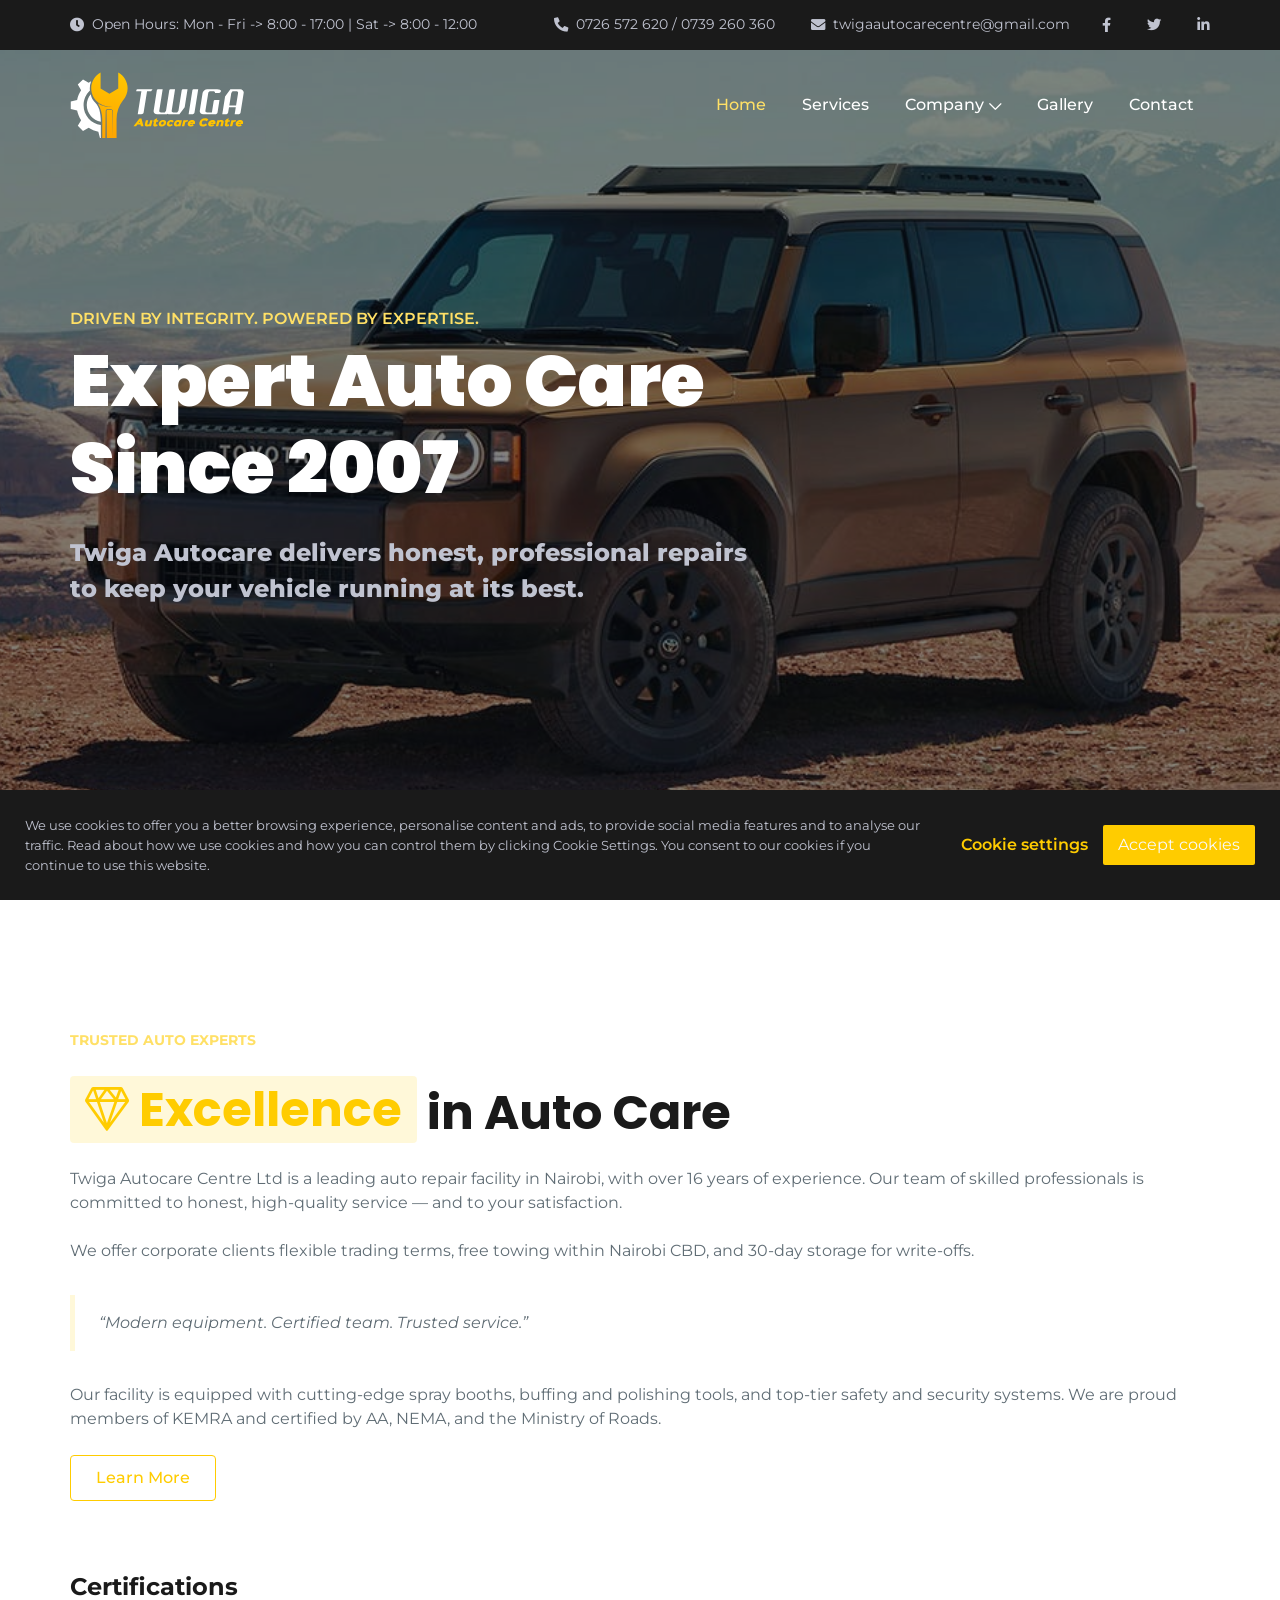
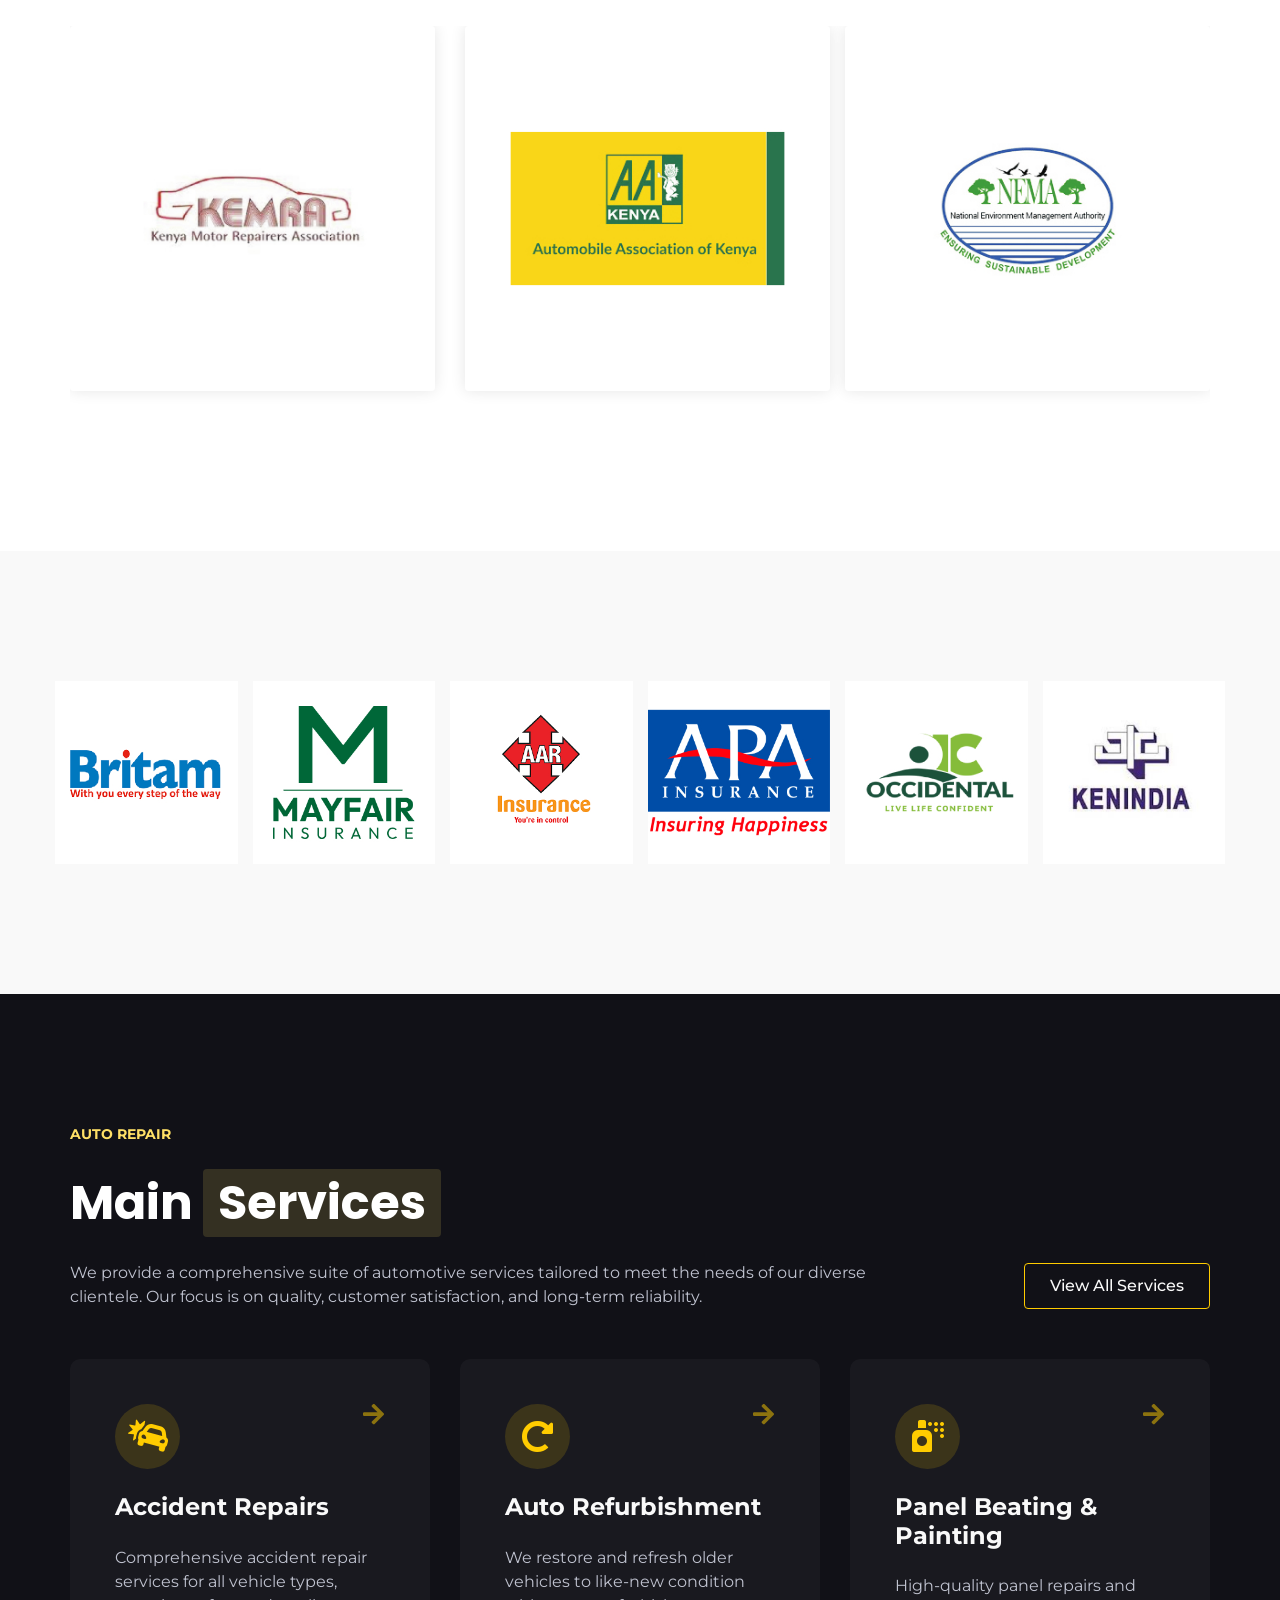
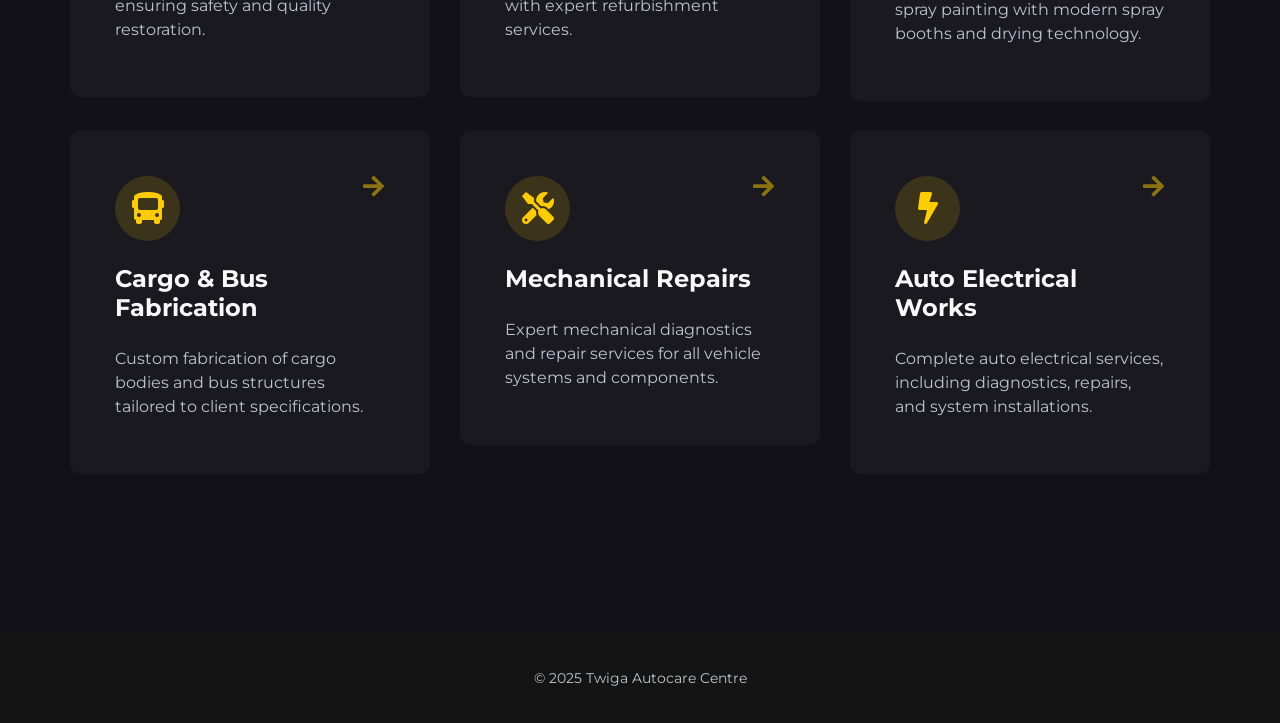
==== commit 742ab1f0: "Added partner logos" ====
--- a/index.html
+++ b/index.html
@@ -15,9 +15,9 @@
 
  <title>Twiga Autocare Centre</title>
 
-<meta name="description" content="Twiga Autocare Centre Limited is a leading automotive service provider in Nairobi offering comprehensive vehicle repair and maintenance including mechanical, electrical, bodywork, and insurance-approved accident repairs.">
-<meta name="subject" content="Automotive Services, Auto Repairs, Vehicle Maintenance, Accident Repairs, Mechanical and Electrical Repairs, Nairobi, Kenya">
-<meta name="author" content="Twiga Autocare Centre Limited">
+ <meta name="description" content="Twiga Autocare Centre Limited is a leading automotive service provider in Nairobi offering comprehensive vehicle repair and maintenance including mechanical, electrical, bodywork, and insurance-approved accident repairs.">
+ <meta name="subject" content="Automotive Services, Auto Repairs, Vehicle Maintenance, Accident Repairs, Mechanical and Electrical Repairs, Nairobi, Kenya">
+ <meta name="author" content="Twiga Autocare Centre Limited">
 
  <!-- ==============================================
         Favicons
@@ -157,6 +157,7 @@
       <ul class="dropdown-menu">
        <li class="nav-item"><a href="about.html" class="nav-link">About Us</a></li>
        <li class="nav-item"><a href="facility.html" class="nav-link">Our Facility</a></li>
+       <li class="nav-item"><a href="premises.html" class="nav-link">Premises</a></li>
       </ul>
      </li>
      <li class="nav-item">
@@ -255,14 +256,14 @@
     <div class="col-12">
      <h4 class="title">Certifications</h4>
      <div class="gallery row justify-content-center">
-      <a class="col-6 col-md-4 pl-0 item" href="assets/images/partners/01.jpg">
-       <img src="assets/images/partners/01.jpg" alt="Certificate" class="w-100">
+      <a class="col-6 col-md-4 pl-0 item" href="assets/images/certifications/01.jpg">
+       <img src="assets/images/certifications/01.jpg" alt="Certificate" class="w-100">
       </a>
-      <a class="col-6 col-md-4 pr-0 item" href="assets/images/partners/02.jpg">
-       <img src="assets/images/partners/02.jpg" alt="Certificate" class="w-100">
+      <a class="col-6 col-md-4 pr-0 item" href="assets/images/certifications/02.jpg">
+       <img src="assets/images/certifications/02.jpg" alt="Certificate" class="w-100">
       </a>
-      <a class="col-6 col-md-4 pr-0 item" href="assets/images/partners/03.jpg">
-       <img src="assets/images/partners/03.jpg" alt="Certificate" class="w-100">
+      <a class="col-6 col-md-4 pr-0 item" href="assets/images/certifications/03.jpg">
+       <img src="assets/images/certifications/03.jpg" alt="Certificate" class="w-100">
       </a>
      </div>
     </div>
@@ -270,26 +271,72 @@
   </div>
  </section>
 
- <!--Partners--> <!--
-<section id="partners" class="section-4 partners">
-            <div class="overflow-holder">
-                <div class="container">
-                    <div class="swiper-container min-slider swiper-container-initialized swiper-container-horizontal">
-                        <div class="swiper-wrapper" style="transform: translate3d(-197.5px, 0px, 0px); transition-duration: 0ms;">
-                            <div class="swiper-slide slide-center item swiper-slide-prev" style="width: 182.5px; margin-right: 15px;">
-                                <img src="assets/images/partners/01.png" class="fit-image" alt="Fit Image">
-                            </div>
-                            <div class="swiper-slide slide-center item swiper-slide-active" style="width: 182.5px; margin-right: 15px;">
-                                <img src="assets/images/partners/02.png" class="fit-image" alt="Fit Image">
-                            </div>
-                            <div class="swiper-slide slide-center item swiper-slide-next" style="width: 182.5px; margin-right: 15px;">
-                                <img src="assets/images/partners/03.png" class="fit-image" alt="Fit Image">
-                            </div>
-                        </div>
-                    <span class="swiper-notification" aria-live="assertive" aria-atomic="true"></span></div>
-                </div>
-            </div>
-        </section> -->
+ <!--Partners-->
+ <section id="partners" xclass="section-4 partners">
+  <div class="overflow-holder">
+   <div class="container">
+    <div class="swiper-container min-slider swiper-container-initialized swiper-container-horizontal">
+     <div class="swiper-wrapper" style="transform: translate3d(-197.5px, 0px, 0px); transition-duration: 0ms;">
+      <div class="swiper-slide slide-center item swiper-slide-prev" style="width: 182.5px; margin-right: 15px;">
+       <img src="assets/images/partners/01.jpg" class="fit-image" alt="Fit Image">
+      </div>
+      <div class="swiper-slide slide-center item swiper-slide-active" style="width: 182.5px; margin-right: 15px;">
+       <img src="assets/images/partners/02.jpg" class="fit-image" alt="Fit Image">
+      </div>
+      <div class="swiper-slide slide-center item swiper-slide-next" style="width: 182.5px; margin-right: 15px;">
+       <img src="assets/images/partners/03.jpg" class="fit-image" alt="Fit Image">
+      </div>
+      <div class="swiper-slide slide-center item" style="width: 182.5px; margin-right: 15px;">
+       <img src="assets/images/partners/04.jpg" class="fit-image" alt="Fit Image">
+      </div>
+      <div class="swiper-slide slide-center item" style="width: 182.5px; margin-right: 15px;">
+       <img src="assets/images/partners/05.jpg" class="fit-image" alt="Fit Image">
+      </div>
+      <div class="swiper-slide slide-center item" style="width: 182.5px; margin-right: 15px;">
+       <img src="assets/images/partners/06.jpg" class="fit-image" alt="Fit Image">
+      </div>
+      <div class="swiper-slide slide-center item" style="width: 182.5px; margin-right: 15px;">
+       <img src="assets/images/partners/07.jpg" class="fit-image" alt="Fit Image">
+      </div>
+      <div class="swiper-slide slide-center item" style="width: 182.5px; margin-right: 15px;">
+       <img src="assets/images/partners/08.jpg" class="fit-image" alt="Fit Image">
+      </div>
+      <div class="swiper-slide slide-center item" style="width: 182.5px; margin-right: 15px;">
+       <img src="assets/images/partners/09.jpg" class="fit-image" alt="Fit Image">
+      </div>
+      <div class="swiper-slide slide-center item" style="width: 182.5px; margin-right: 15px;">
+       <img src="assets/images/partners/10.jpg" class="fit-image" alt="Fit Image">
+      </div>
+      <div class="swiper-slide slide-center item" style="width: 182.5px; margin-right: 15px;">
+       <img src="assets/images/partners/11.jpg" class="fit-image" alt="Fit Image">
+      </div>
+      <div class="swiper-slide slide-center item" style="width: 182.5px; margin-right: 15px;">
+       <img src="assets/images/partners/12.jpg" class="fit-image" alt="Fit Image">
+      </div>
+      <div class="swiper-slide slide-center item" style="width: 182.5px; margin-right: 15px;">
+       <img src="assets/images/partners/13.jpg" class="fit-image" alt="Fit Image">
+      </div>
+      <div class="swiper-slide slide-center item" style="width: 182.5px; margin-right: 15px;">
+       <img src="assets/images/partners/14.jpg" class="fit-image" alt="Fit Image">
+      </div>
+      <div class="swiper-slide slide-center item" style="width: 182.5px; margin-right: 15px;">
+       <img src="assets/images/partners/15.jpg" class="fit-image" alt="Fit Image">
+      </div>
+      <div class="swiper-slide slide-center item" style="width: 182.5px; margin-right: 15px;">
+       <img src="assets/images/partners/16.jpg" class="fit-image" alt="Fit Image">
+      </div>
+      <div class="swiper-slide slide-center item" style="width: 182.5px; margin-right: 15px;">
+       <img src="assets/images/partners/17.jpg" class="fit-image" alt="Fit Image">
+      </div>
+      <div class="swiper-slide slide-center item" style="width: 182.5px; margin-right: 15px;">
+       <img src="assets/images/partners/18.jpg" class="fit-image" alt="Fit Image">
+      </div>
+     </div>
+     <span class="swiper-notification" aria-live="assertive" aria-atomic="true"></span>
+    </div>
+   </div>
+  </div>
+ </section>
 
  <!-- Services -->
  <section id="features" class="section-2 odd features offers">
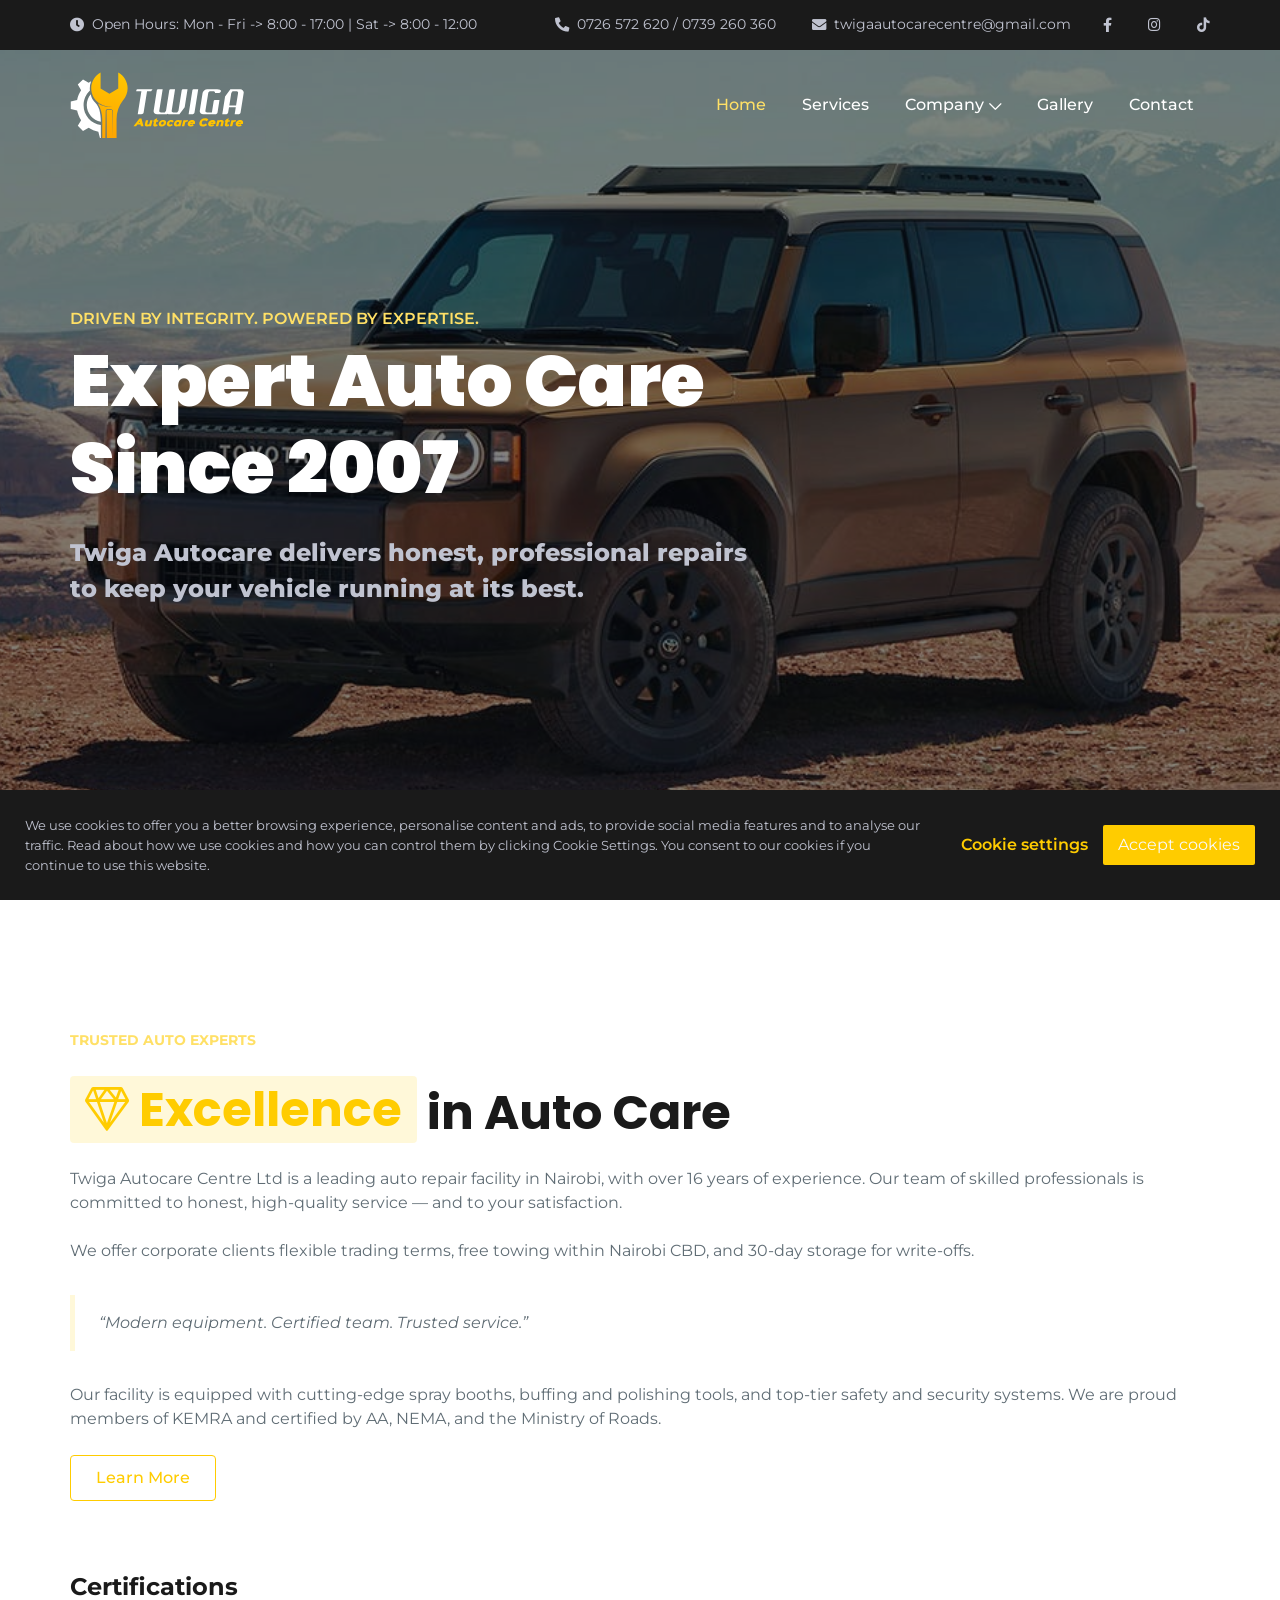
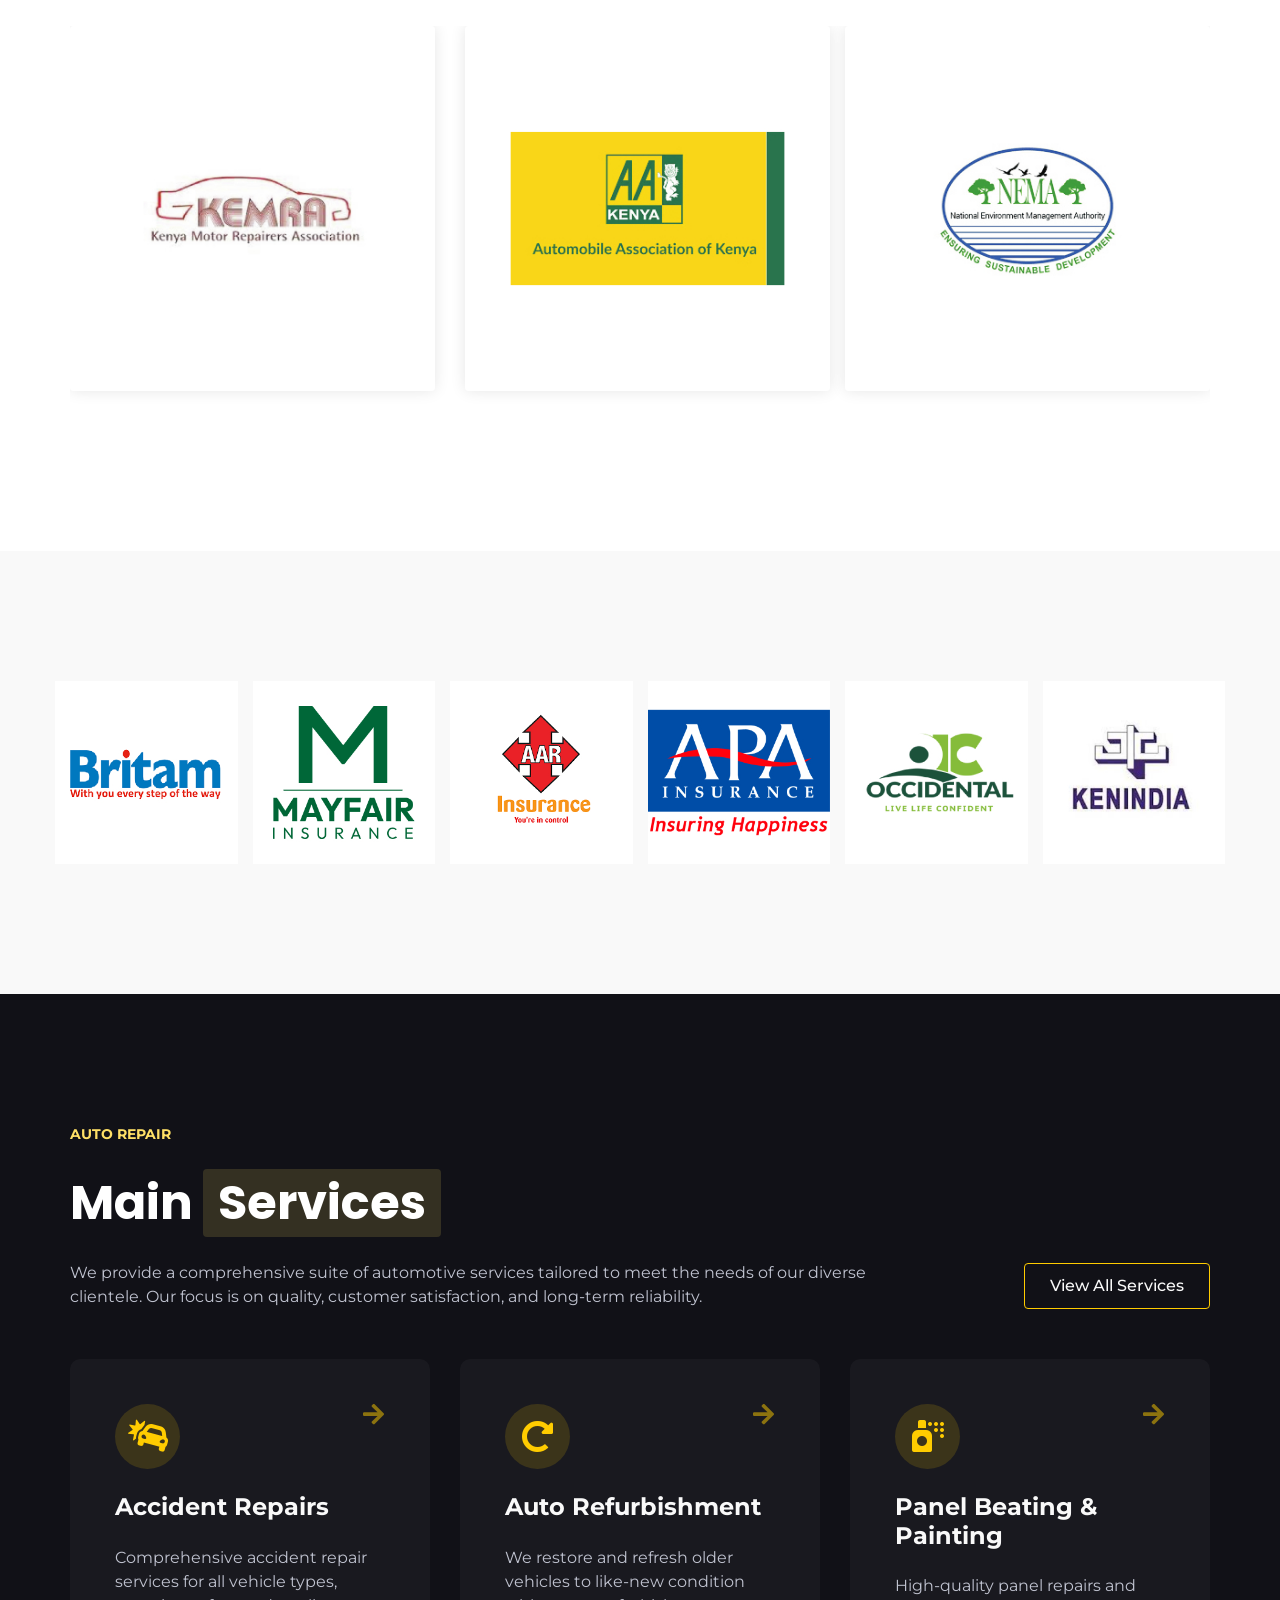
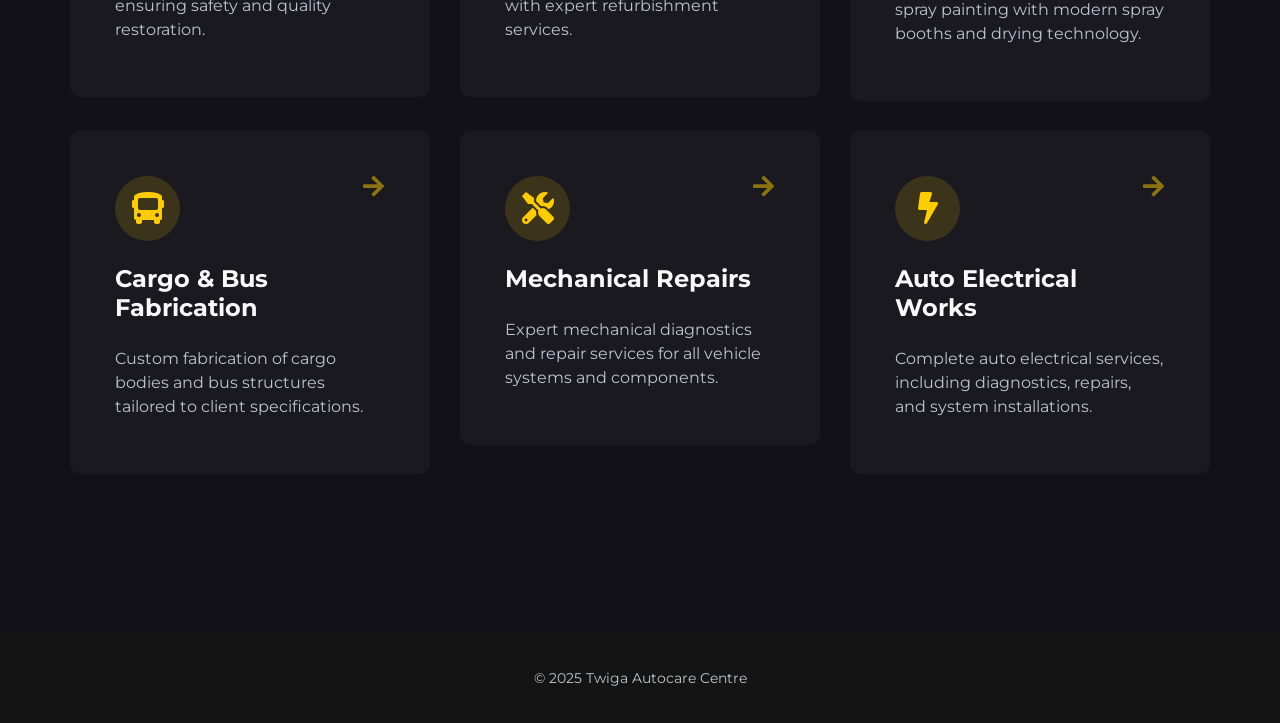
==== commit 96435a5d: "Added social media links" ====
--- a/index.html
+++ b/index.html
@@ -109,13 +109,13 @@
     <!-- Navbar Icons -->
     <ul class="navbar-nav icons">
      <li class="nav-item social">
-      <a href="#" class="nav-link"><i class="fab fa-facebook-f"></i></a>
+      <a href="https://www.facebook.com/twigaautocarecentre/" class="nav-link"><i class="fab fa-facebook-f"></i></a>
      </li>
      <li class="nav-item social">
-      <a href="#" class="nav-link"><i class="fab fa-twitter"></i></a>
+      <a href="https://www.instagram.com/twigaautocarecentre/" class="nav-link"><i class="fab fa-instagram"></i></a>
      </li>
      <li class="nav-item social">
-      <a href="#" class="nav-link pr-0"><i class="fab fa-linkedin-in"></i></a>
+      <a href="https://www.tiktok.com/@twigaautocarecentre/" class="nav-link pr-0"><i class="fab fa-tiktok"></i></a>
      </li>
     </ul>
 
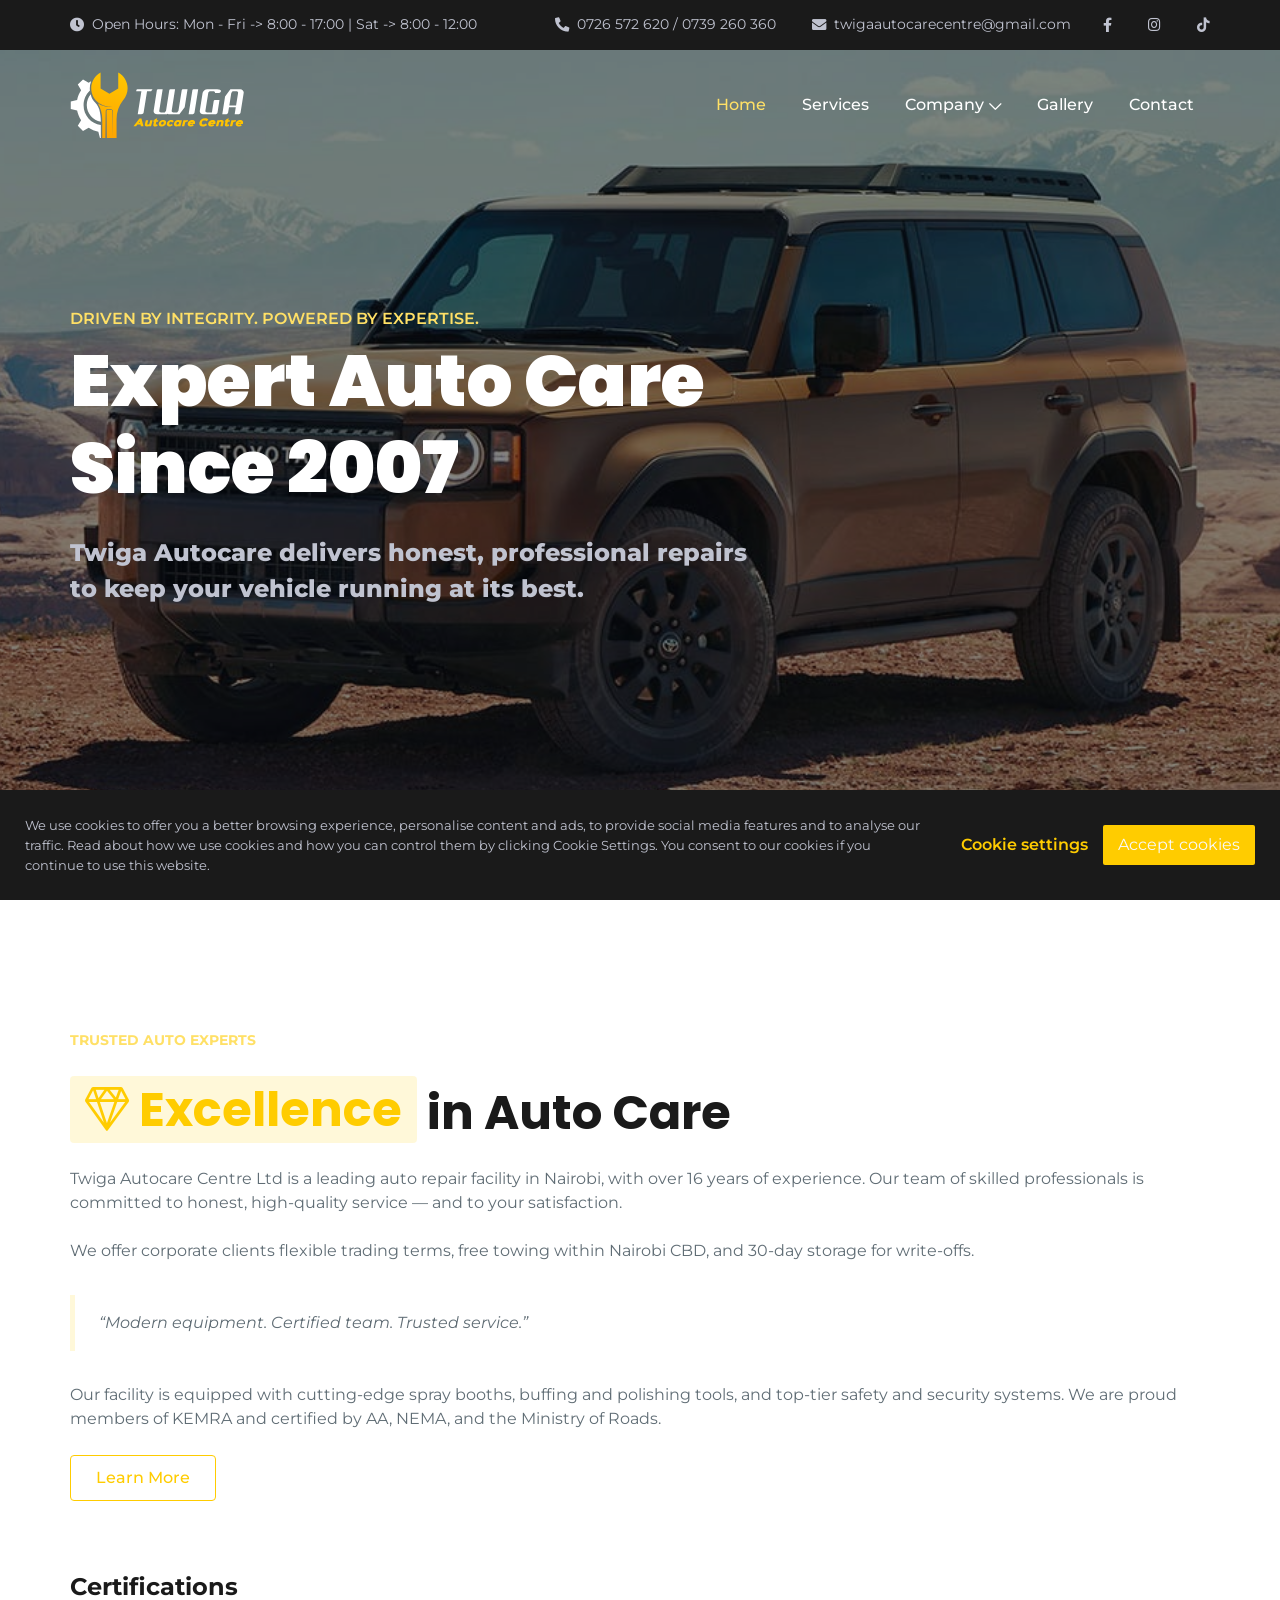
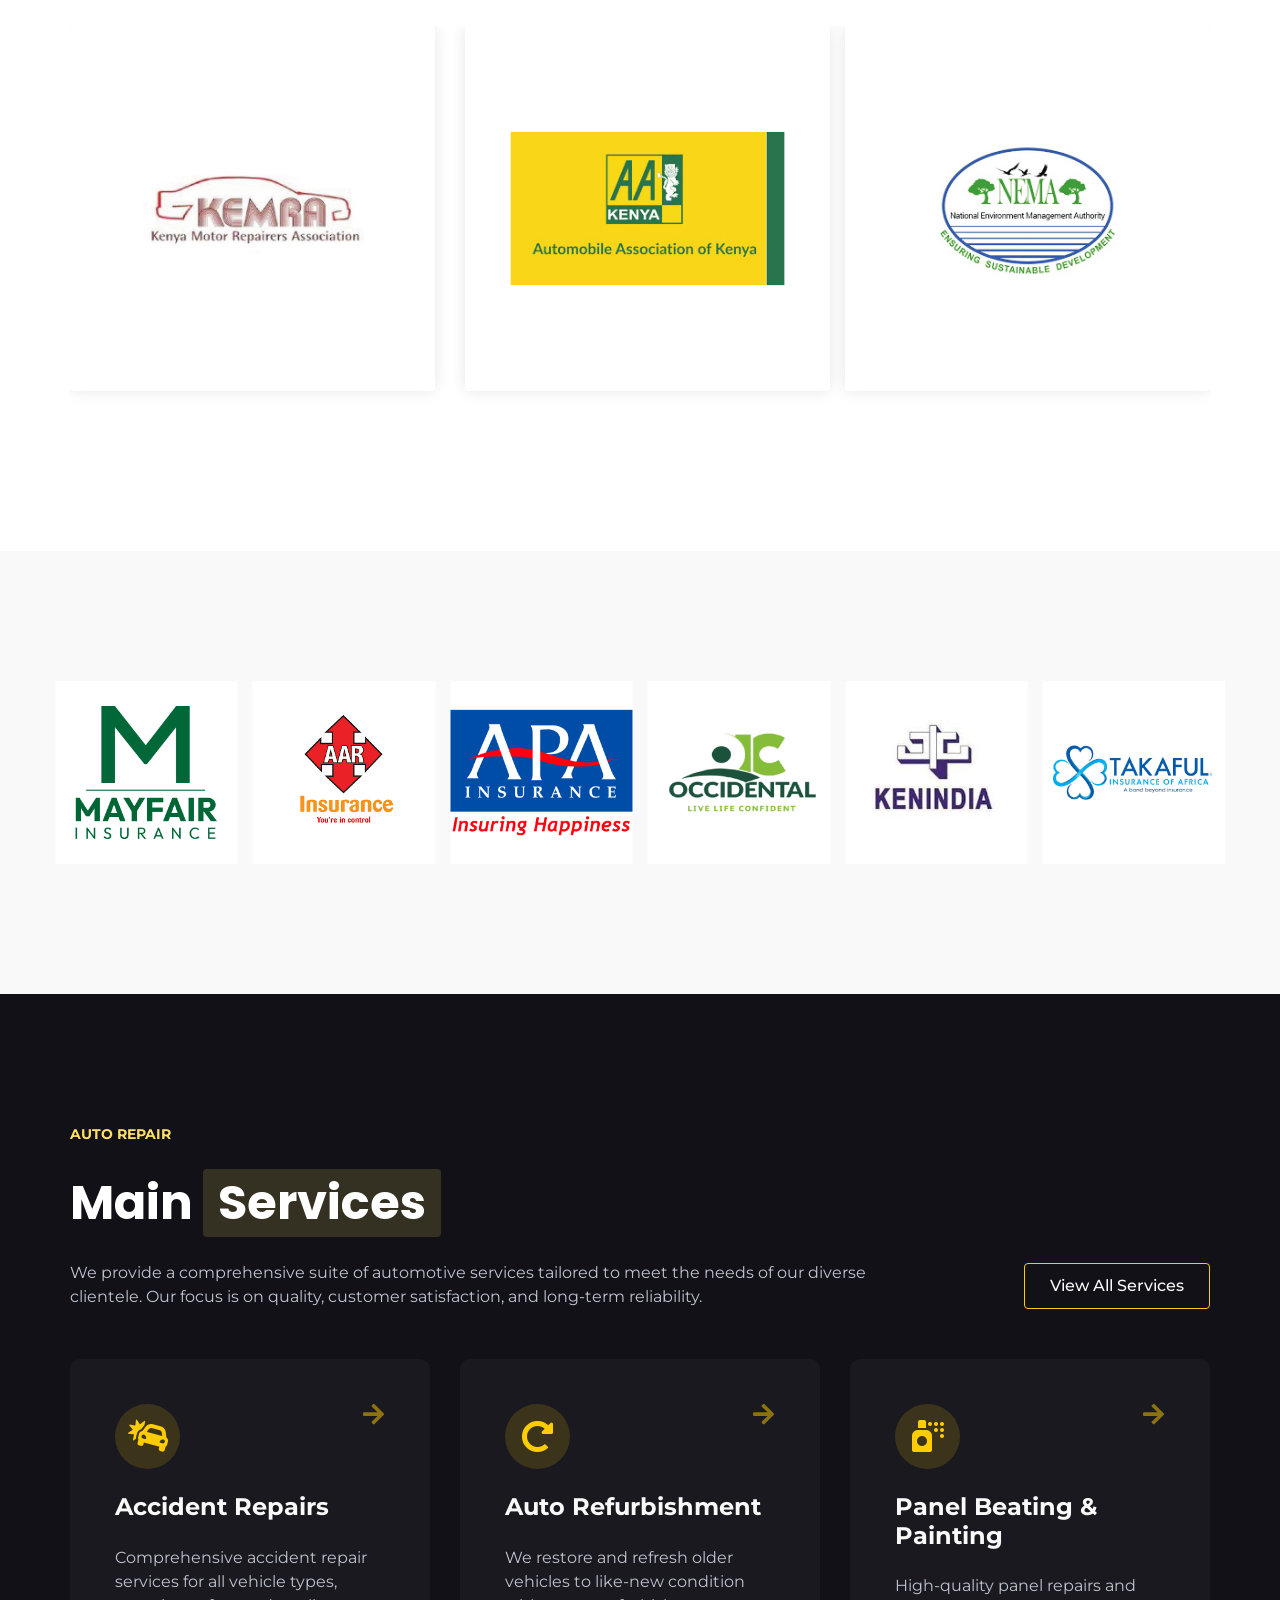
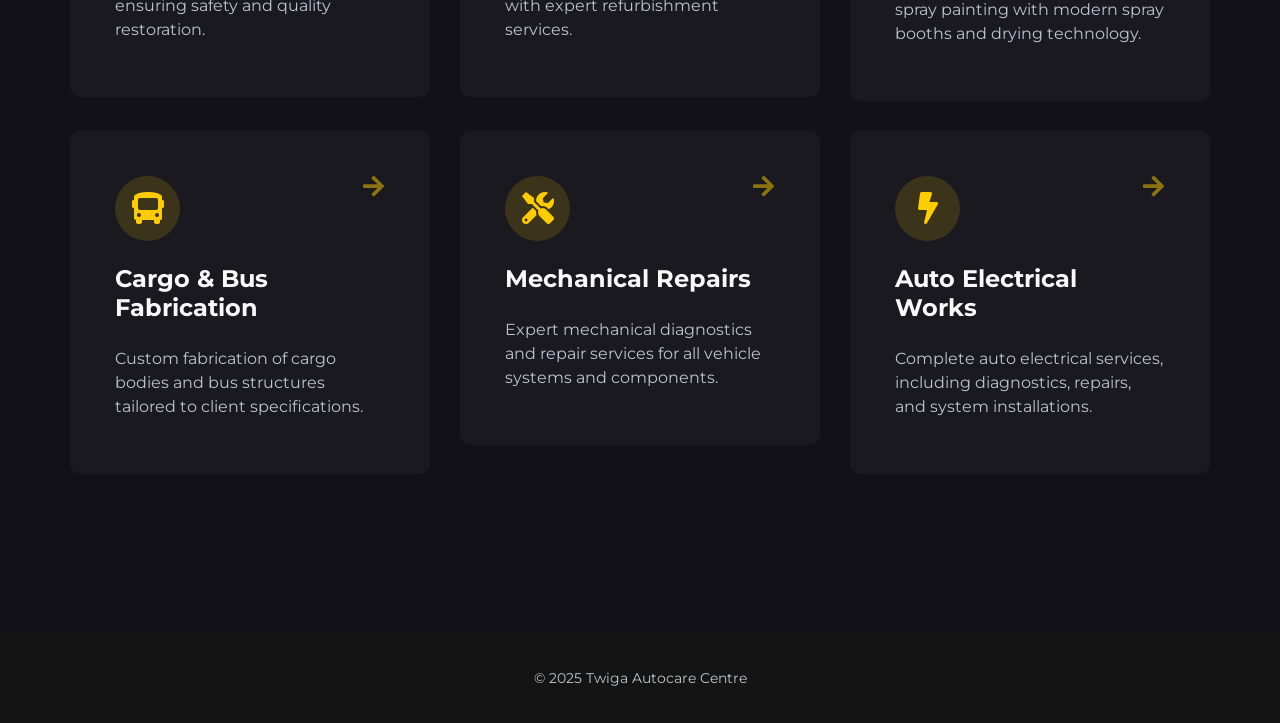
==== commit bdc324e7: "Overrode the partners swiper" ====
--- a/index.html
+++ b/index.html
@@ -473,4 +473,35 @@
 </html>
 </body>
 
+<script>
+function overrideSwiperSpeed() {
+    const swiperContainer = document.querySelector('.swiper-container.min-slider');
+    
+    if (swiperContainer && swiperContainer.swiper) {
+        const swiper = swiperContainer.swiper;
+
+        // Set speed
+        swiper.params.speed = 1000;
+
+        // Set autoplay config and keep it running after user interaction
+        if (swiper.params.autoplay) {
+            swiper.params.autoplay.delay = 1000;
+            swiper.params.autoplay.disableOnInteraction = false;
+
+            // Restart autoplay to apply changes
+            if (swiper.autoplay) {
+                swiper.autoplay.stop();
+                swiper.autoplay.start();
+            }
+        }
+
+        console.log('Swiper speed and autoplay settings overridden');
+    }
+}
+
+// Run immediately and after short delay to catch late-initialized Swipers
+overrideSwiperSpeed();
+setTimeout(overrideSwiperSpeed, 100);
+</script>
+
 </html>
